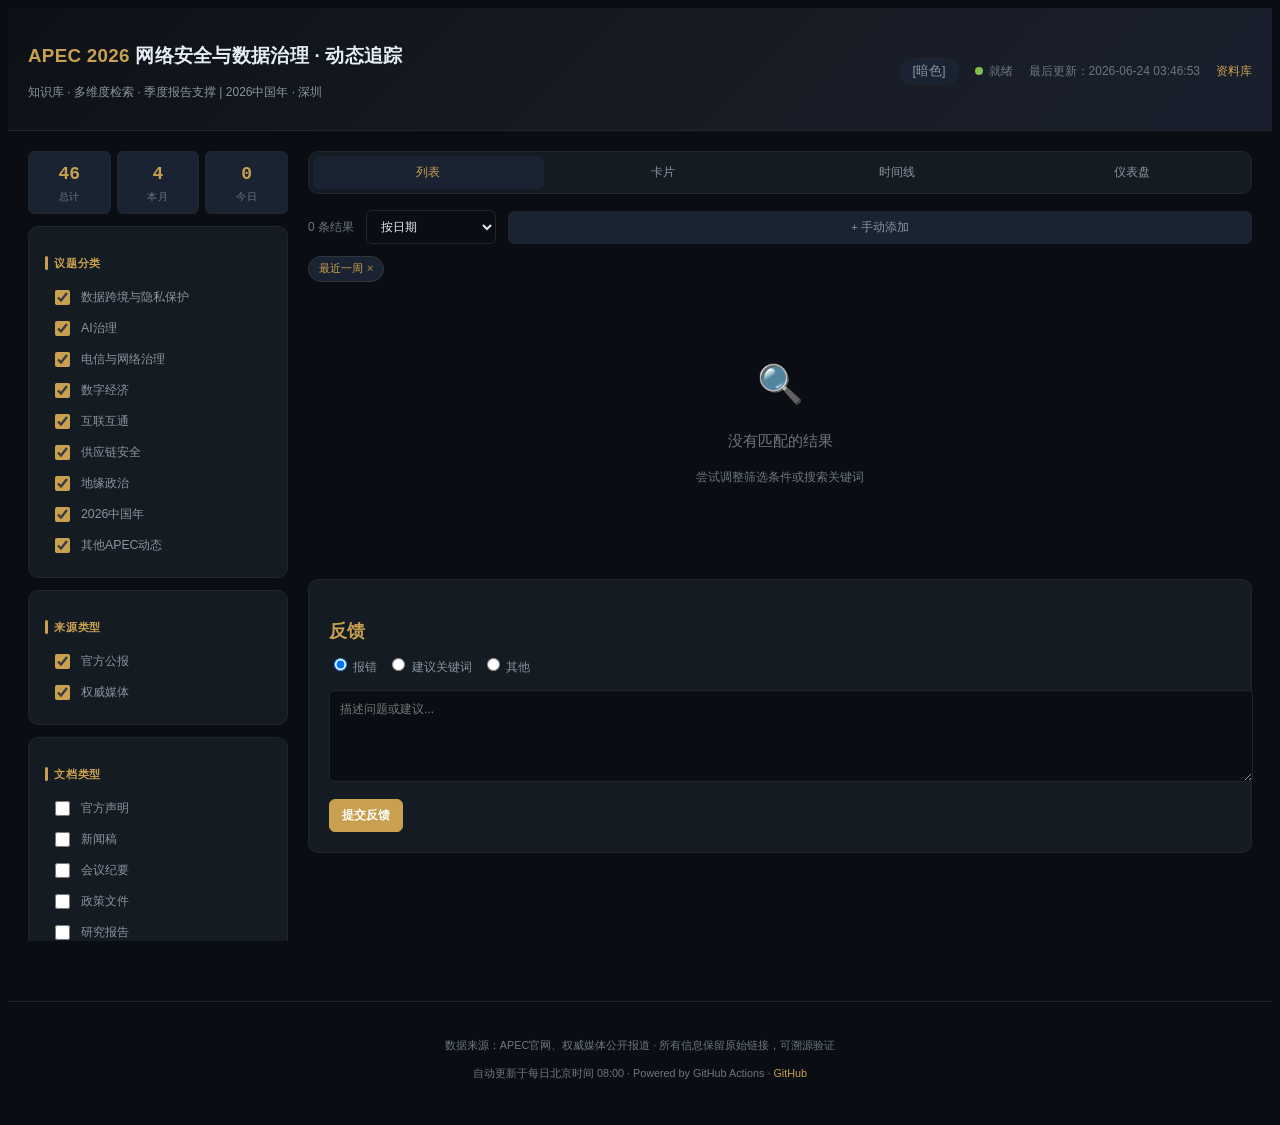
==== docs/index.html @ b0a4bad8 "Update: 2026-06-24 [46 articles / 33 archived]" ====
﻿<!DOCTYPE html>
<html lang="zh-CN" data-theme="dark">
<head>
<meta charset="UTF-8">
<meta name="viewport" content="width=device-width, initial-scale=1.0">
<title>APEC 2026 · 动态追踪知识库</title>
<style>
﻿/* ============================================================
   APEC 2026 KBase - Dark + Light Themes
   ============================================================ */

* { margin: 0; padding: 0; box-sizing: border-box; }

/* ---- DARK (default) ---- */
:root, [data-theme="dark"] {
  --bg-root: #0a0e14;
  --bg-surface: #141b22;
  --bg-elevated: #1a2332;
  --bg-hover: #1e293b;
  --border: #21262d;
  --border-light: #30363d;
  --text-primary: #e6edf3;
  --text-secondary: #8b949e;
  --text-muted: #6e7681;
  --accent-gold: #c9a050;
  --accent-red: #e06c75;
  --accent-blue: #61afef;
  --accent-cyan: #56b6c2;
  --accent-green: #7ec050;
  --accent-orange: #d19a66;
  --accent-purple: #c678dd;
  --tag-cbpr: #e06c75;
  --tag-ai: #c678dd;
  --tag-telecom: #61afef;
  --tag-digital: #7ec050;
  --tag-connect: #56b6c2;
  --tag-supply: #d19a66;
  --tag-geo: #e5c07b;
  --tag-china: #c9a050;
  --tag-other: #6e7681;
  --header-bg: linear-gradient(135deg, #0d1117 0%, #161b22 50%, #1a1f2e 100%);
  --radius: 6px;
  --radius-lg: 10px;
  --shadow: 0 2px 8px rgba(0,0,0,0.3);
  --font-mono: "SF Mono","Cascadia Code","Consolas",monospace;
  --font-body: "Inter",-apple-system,BlinkMacSystemFont,"Segoe UI","PingFang SC","Hiragino Sans GB","Microsoft YaHei",sans-serif;
}

/* ---- LIGHT ---- */
[data-theme="light"] {
  --bg-root: #f0f2f5;
  --bg-surface: #ffffff;
  --bg-elevated: #f8f9fa;
  --bg-hover: #e9ecef;
  --border: #dee2e6;
  --border-light: #ced4da;
  --text-primary: #1a1a2e;
  --text-secondary: #495057;
  --text-muted: #868e96;
  --accent-gold: #8b6914;
  --accent-red: #c92a2a;
  --accent-blue: #1c7ed6;
  --accent-cyan: #0c8599;
  --accent-green: #2b8a3e;
  --accent-orange: #e8590c;
  --accent-purple: #862e9c;
  --tag-cbpr: #c92a2a;
  --tag-ai: #862e9c;
  --tag-telecom: #1c7ed6;
  --tag-digital: #2b8a3e;
  --tag-connect: #0c8599;
  --tag-supply: #e8590c;
  --tag-geo: #e67700;
  --tag-china: #8b6914;
  --tag-other: #868e96;
  --header-bg: linear-gradient(135deg, #e9ecef 0%, #dee2e6 100%);
  --shadow: 0 1px 4px rgba(0,0,0,0.06);
}

html { font-size: 15px; scroll-behavior: smooth; }

body {
  font-family: var(--font-body);
  background: var(--bg-root);
  color: var(--text-primary);
  line-height: 1.6;
  min-height: 100vh;
  transition: background 0.3s, color 0.3s;
}

/* Scrollbar */
::-webkit-scrollbar{width:6px}
::-webkit-scrollbar-track{background:var(--bg-root)}
::-webkit-scrollbar-thumb{background:var(--border-light);border-radius:3px}

/* Header */
.header {
  background: var(--header-bg);
  border-bottom: 1px solid var(--border);
  padding: 20px 0 16px;
  position: sticky; top: 0; z-index: 100;
  backdrop-filter: blur(12px);
  transition: background 0.3s;
}
[data-theme="light"] .header { background: #fff; border-bottom: 1px solid var(--border); }

.header-inner {
  max-width: 1400px; margin: 0 auto; padding: 0 20px;
  display: flex; align-items: center; justify-content: space-between;
  flex-wrap: wrap; gap: 12px;
}
.header-left h1 { font-size: 1.25rem; font-weight: 700; color: var(--text-primary); letter-spacing: 0.3px; }
.header-left h1 span { color: var(--accent-gold); }
.subtitle { font-size: 0.8rem; color: var(--text-secondary); margin-top: 2px; }
.header-right { display: flex; align-items: center; gap: 16px; font-size: 0.8rem; color: var(--text-muted); }
.header-right .status-dot { width: 8px; height: 8px; border-radius: 50%; background: var(--accent-green); display: inline-block; margin-right: 6px; }

/* Theme Toggle */
.theme-toggle {
  background: var(--bg-elevated); border: 1px solid var(--border);
  border-radius: 20px; padding: 4px 12px; cursor: pointer;
  font-size: 0.85rem; color: var(--text-secondary);
  transition: all 0.2s; display: flex; align-items: center; gap: 6px;
  font-family: var(--font-body);
}
.theme-toggle:hover { color: var(--text-primary); border-color: var(--accent-gold); }

/* Layout */
.layout { max-width: 1400px; margin: 0 auto; padding: 20px; display: flex; gap: 20px; min-height: 70vh; }

/* Sidebar */
.sidebar { width: 260px; flex-shrink: 0; position: sticky; top: 90px; height: fit-content; max-height: calc(100vh - 110px); overflow-y: auto; }
.filter-section { background: var(--bg-surface); border: 1px solid var(--border); border-radius: var(--radius-lg); padding: 16px; margin-bottom: 12px; }
.filter-section h3 { font-size: 0.75rem; font-weight: 600; text-transform: uppercase; letter-spacing: 0.8px; color: var(--accent-gold); margin-bottom: 10px; display: flex; align-items: center; gap: 6px; }
.filter-section h3::before { content: ""; display: inline-block; width: 3px; height: 14px; background: var(--accent-gold); border-radius: 2px; }
.filter-section label { display: flex; align-items: center; gap: 8px; padding: 5px 6px; border-radius: var(--radius); font-size: 0.82rem; color: var(--text-secondary); cursor: pointer; transition: all 0.15s; }
.filter-section label:hover { background: var(--bg-hover); color: var(--text-primary); }
.filter-section label input[type="checkbox"] { accent-color: var(--accent-gold); width: 15px; height: 15px; }

select, input[type="text"], input[type="date"] {
  width: 100%; padding: 8px 10px; background: var(--bg-root); border: 1px solid var(--border);
  border-radius: var(--radius); color: var(--text-primary); font-size: 0.82rem;
  font-family: var(--font-body); outline: none; transition: border-color 0.15s;
}
select:focus, input:focus { border-color: var(--accent-gold); }

.stats-bar { display: grid; grid-template-columns: 1fr 1fr 1fr; gap: 6px; margin-bottom: 12px; }
.stat-item { background: var(--bg-elevated); border: 1px solid var(--border); border-radius: var(--radius); padding: 8px; text-align: center; }
.stat-item .stat-num { font-size: 1.2rem; font-weight: 700; color: var(--accent-gold); font-family: var(--font-mono); }
.stat-item .stat-label { font-size: 0.65rem; color: var(--text-muted); text-transform: uppercase; letter-spacing: 0.5px; }

.btn-row { display: flex; gap: 8px; margin-top: 10px; }
.btn { flex: 1; padding: 8px 12px; border: 1px solid var(--border); border-radius: var(--radius); background: var(--bg-elevated); color: var(--text-secondary); font-size: 0.78rem; cursor: pointer; transition: all 0.15s; text-align: center; font-family: var(--font-body); }
.btn:hover { background: var(--bg-hover); color: var(--text-primary); }
.btn.primary { background: var(--accent-gold); color: #fff; border-color: var(--accent-gold); font-weight: 600; }
[data-theme="light"] .btn.primary { color: #fff; }
.btn.primary:hover { opacity: 0.9; }

/* Main */
.main-content { flex: 1; min-width: 0; }

/* View Tabs */
.view-tabs { display: flex; gap: 4px; margin-bottom: 16px; background: var(--bg-surface); border: 1px solid var(--border); border-radius: var(--radius-lg); padding: 4px; }
.view-tab { flex: 1; padding: 8px 16px; border: none; background: transparent; color: var(--text-secondary); font-size: 0.82rem; border-radius: var(--radius); cursor: pointer; transition: all 0.15s; font-family: var(--font-body); }
.view-tab.active { background: var(--bg-elevated); color: var(--accent-gold); }
.view-tab:hover:not(.active) { color: var(--text-primary); }

/* Toolbar */
.toolbar { display: flex; align-items: center; gap: 12px; margin-bottom: 12px; flex-wrap: wrap; }
.toolbar .result-count { font-size: 0.8rem; color: var(--text-muted); }
.toolbar .sort-select { width: auto; min-width: 130px; }

.active-filters { display: flex; flex-wrap: wrap; gap: 6px; margin-bottom: 12px; }
.filter-chip { display: inline-flex; align-items: center; gap: 4px; padding: 3px 10px; background: var(--bg-elevated); border: 1px solid var(--border-light); border-radius: 20px; font-size: 0.72rem; color: var(--accent-gold); }
.filter-chip .chip-x { cursor: pointer; opacity: 0.6; font-weight: 700; }
.filter-chip .chip-x:hover { opacity: 1; }

/* Article List */
.article-list { display: flex; flex-direction: column; gap: 8px; }
.article-card { background: var(--bg-surface); border: 1px solid var(--border); border-radius: var(--radius-lg); padding: 16px 18px; transition: all 0.15s; cursor: pointer; position: relative; }
.article-card:hover { border-color: var(--border-light); background: var(--bg-elevated); }
.article-card .card-top { display: flex; align-items: flex-start; justify-content: space-between; gap: 12px; }
.article-card .card-title { font-size: 0.95rem; font-weight: 600; color: var(--text-primary); line-height: 1.4; margin-bottom: 8px; text-decoration: none; display: -webkit-box; -webkit-line-clamp: 2; -webkit-box-orient: vertical; overflow: hidden; }
.article-card .card-meta { display: flex; align-items: center; flex-wrap: wrap; gap: 10px; font-size: 0.75rem; color: var(--text-muted); }
.article-card .card-source { font-weight: 600; color: var(--accent-blue); }
.article-card .card-date { font-family: var(--font-mono); }
.article-card .card-relevance { font-family: var(--font-mono); font-size: 0.7rem; padding: 2px 6px; border-radius: 10px; background: var(--bg-elevated); }
.card-tags { display: flex; flex-wrap: wrap; gap: 4px; margin-top: 8px; }
.tag { font-size: 0.68rem; padding: 2px 8px; border-radius: 3px; font-weight: 500; letter-spacing: 0.3px; }
.tag-cbpr{background:rgba(224,108,117,0.15);color:var(--tag-cbpr)}
.tag-ai{background:rgba(198,120,221,0.15);color:var(--tag-ai)}
.tag-telecom{background:rgba(97,175,239,0.15);color:var(--tag-telecom)}
.tag-digital{background:rgba(126,192,80,0.15);color:var(--tag-digital)}
.tag-geo{background:rgba(229,192,123,0.15);color:var(--tag-geo)}
.tag-china{background:rgba(201,160,80,0.15);color:var(--tag-china)}
.tag-other{background:rgba(110,118,129,0.12);color:var(--tag-other)}
.tag-doc{background:rgba(97,175,239,0.1);color:var(--accent-cyan)}
.tag-body{background:rgba(86,182,194,0.1);color:var(--accent-cyan)}
.tag-policy{background:rgba(209,154,102,0.1);color:var(--accent-orange)}
.tag-geo-tag{background:rgba(126,192,80,0.1);color:var(--accent-green)}

.star-btn { background: none; border: none; font-size: 1.1rem; cursor: pointer; opacity: 0.3; transition: opacity 0.15s; padding: 2px 4px; color: var(--accent-gold); }
.star-btn:hover,.star-btn.starred{opacity:1}

/* Grid */
.article-grid { display: grid; grid-template-columns: repeat(auto-fill,minmax(320px,1fr)); gap: 12px; }
.article-grid .article-card .card-title { font-size: 0.88rem; }

/* Timeline */
.timeline-container { position: relative; padding-left: 24px; border-left: 2px solid var(--border); }
.timeline-item { position: relative; margin-bottom: 20px; padding-left: 16px; }
.timeline-item::before { content: ""; position: absolute; left: -30px; top: 6px; width: 10px; height: 10px; border-radius: 50%; background: var(--accent-gold); border: 2px solid var(--bg-root); }
.timeline-date { font-size: 0.72rem; color: var(--accent-gold); font-family: var(--font-mono); margin-bottom: 4px; }

/* Modal */
.modal-overlay { display: none; position: fixed; top: 0; left: 0; right: 0; bottom: 0; background: rgba(0,0,0,0.7); z-index: 200; justify-content: center; align-items: flex-start; padding: 40px 20px; overflow-y: auto; }
.modal-overlay.active{display:flex}
.modal-content { background: var(--bg-surface); border: 1px solid var(--border); border-radius: var(--radius-lg); max-width: 750px; width: 100%; padding: 28px; position: relative; }
.modal-close { position: absolute; top: 16px; right: 16px; background: none; border: none; color: var(--text-muted); font-size: 1.5rem; cursor: pointer; }
.modal-close:hover{color:var(--text-primary)}
.modal-content .detail-title { font-size: 1.2rem; font-weight: 700; margin-bottom: 12px; line-height: 1.4; }
.modal-content .detail-url { font-size: 0.78rem; color: var(--accent-blue); word-break: break-all; display: block; margin-bottom: 16px; text-decoration: none; }
.modal-content .detail-url:hover{text-decoration:underline}
.detail-meta-grid { display: grid; grid-template-columns: 1fr 1fr; gap: 8px; margin-bottom: 16px; font-size: 0.8rem; }
.detail-meta-grid .meta-label { color: var(--text-muted); font-size: 0.7rem; text-transform: uppercase; letter-spacing: 0.5px; }
.detail-notes-area { width: 100%; min-height: 80px; padding: 10px; background: var(--bg-root); border: 1px solid var(--border); border-radius: var(--radius); color: var(--text-primary); font-family: var(--font-body); font-size: 0.85rem; resize: vertical; margin-bottom: 12px; }

/* Add Form */
.add-form-section { background: var(--bg-surface); border: 1px solid var(--border); border-radius: var(--radius-lg); padding: 20px; margin-bottom: 16px; }
.add-form-inline { display: grid; grid-template-columns: 2fr 1fr 1fr auto; gap: 10px; align-items: end; }
.add-form-inline input,.add-form-inline select { padding: 8px 10px; font-size: 0.82rem; background: var(--bg-root); border: 1px solid var(--border); border-radius: var(--radius); color: var(--text-primary); }

/* Dashboard */
.dashboard-grid { display: grid; grid-template-columns: repeat(auto-fill,minmax(280px,1fr)); gap: 14px; margin-bottom: 20px; }
.dash-card { background: var(--bg-surface); border: 1px solid var(--border); border-radius: var(--radius-lg); padding: 18px; }
.dash-card h3 { font-size: 0.78rem; color: var(--text-secondary); text-transform: uppercase; letter-spacing: 0.5px; margin-bottom: 12px; }
.chart-bar { display: flex; align-items: center; gap: 10px; margin-bottom: 8px; }
.chart-bar .bar-label { width: 90px; font-size: 0.75rem; color: var(--text-secondary); text-align: right; flex-shrink: 0; }
.chart-bar .bar-track { flex: 1; height: 20px; background: var(--bg-elevated); border-radius: 4px; overflow: hidden; }
.chart-bar .bar-fill { height: 100%; border-radius: 4px; transition: width 0.3s; }
.bar-fill.cbpr{background:var(--tag-cbpr)}.bar-fill.ai{background:var(--tag-ai)}.bar-fill.telecom{background:var(--tag-telecom)}.bar-fill.digital{background:var(--tag-digital)}.bar-fill.geo{background:var(--tag-geo)}.bar-fill.china{background:var(--tag-china)}
.chart-bar .bar-count { font-family: var(--font-mono); font-size: 0.75rem; color: var(--text-muted); width: 30px; }

/* No Results */
.no-results { text-align: center; padding: 60px 20px; color: var(--text-muted); }
.no-results .icon { font-size: 2.5rem; margin-bottom: 12px; }

/* Footer */
.footer { text-align: center; padding: 24px; font-size: 0.72rem; color: var(--text-muted); border-top: 1px solid var(--border); margin-top: 40px; }
.footer a { color: var(--accent-gold); text-decoration: none; }
.footer a:hover{text-decoration:underline}

/* Feedback */
.feedback-panel { background: var(--bg-surface); border: 1px solid var(--border); border-radius: var(--radius-lg); padding: 20px; margin-top: 20px; }
.feedback-panel h3 { color: var(--accent-gold); margin-bottom: 10px; }
.feedback-type { display: flex; gap: 10px; margin-bottom: 12px; }
.feedback-type label { font-size: 0.82rem; color: var(--text-secondary); cursor: pointer; }
.feedback-textarea { width: 100%; min-height: 70px; background: var(--bg-root); border: 1px solid var(--border); border-radius: var(--radius); color: var(--text-primary); padding: 10px; font-family: var(--font-body); font-size: 0.82rem; resize: vertical; margin-bottom: 10px; }

/* Toast */
.toast { position: fixed; bottom: 24px; right: 24px; background: var(--bg-elevated); border: 1px solid var(--border-light); border-radius: var(--radius); padding: 12px 20px; color: var(--text-primary); font-size: 0.82rem; z-index: 300; opacity: 0; transform: translateY(10px); transition: all 0.2s; }
.toast.show{opacity:1;transform:translateY(0)}

/* Responsive */
@media(max-width:900px){
.layout{flex-direction:column}
.sidebar{width:100%;position:static;max-height:none;display:grid;grid-template-columns:repeat(auto-fill,minmax(200px,1fr));gap:10px}
.sidebar .filter-section{margin-bottom:0}
.add-form-inline{grid-template-columns:1fr 1fr}
.dashboard-grid{grid-template-columns:1fr}
}
@media(max-width:600px){
.header-inner{flex-direction:column;align-items:flex-start}
.article-grid{grid-template-columns:1fr}
}

</style>
</head>
<body>
<header class="header">
  <div class="header-inner">
    <div class="header-left">
      <h1><span>APEC 2026</span> 网络安全与数据治理 · 动态追踪</h1>
      <p class="subtitle">知识库 · 多维度检索 · 季度报告支撑 | 2026中国年 · 深圳</p>
    </div>
    <div class="header-right">
      <button class="theme-toggle" id="themeToggle" title="切换日间/暗色模式">[暗色]</button>
      <span id="updateStatus"><span class="status-dot"></span>就绪</span>
      <span id="updateTime">加载中...</span>
      <a href="archive.html" style="color:var(--accent-gold);text-decoration:none;font-size:0.8rem">资料库</a>
    </div>
  </div>
</header>

<div class="layout">
  <aside class="sidebar">
    <div class="stats-bar">
      <div class="stat-item"><div class="stat-num" id="statTotal">0</div><div class="stat-label">总计</div></div>
      <div class="stat-item"><div class="stat-num" id="statMonth">0</div><div class="stat-label">本月</div></div>
      <div class="stat-item"><div class="stat-num" id="statToday">0</div><div class="stat-label">今日</div></div>
    </div>
    <div class="filter-section"><h3>议题分类</h3><div id="categoryFilters"></div></div>
    <div class="filter-section"><h3>来源类型</h3><div id="sourceTypeFilters"></div></div>
    <div class="filter-section"><h3>文档类型</h3><div id="docTypeFilters"></div></div>
    <div class="filter-section"><h3>APEC 机构</h3><div id="apecBodyFilters"></div></div>
    <div class="filter-section"><h3>地理焦点</h3><div id="geoFocusFilters"></div></div>
    <div class="filter-section"><h3>政策工具</h3><div id="policyTagFilters"></div></div>
    <div class="filter-section"><h3>时间范围</h3>
      <select id="timeFilter">
        <option value="all">全部时间</option><option value="1">今天</option>
        <option value="3">最近3天</option><option value="7" selected>最近一周</option>
        <option value="30">最近一月</option><option value="90">本季度</option>
      </select>
    </div>
    <div class="filter-section"><h3>月度归档</h3><select id="monthFilter"><option value="">最新（不限月份）</option></select></div>
    <div class="filter-section"><h3>搜索</h3><input type="text" id="searchBox" placeholder="标题、来源、关键词..."></div>
    <div class="btn-row"><button class="btn primary" id="btnApply">应用筛选</button><button class="btn" id="resetFilters">重置</button></div>
  </aside>

  <main class="main-content">
    <div class="view-tabs">
      <button class="view-tab active" data-view="list">列表</button>
      <button class="view-tab" data-view="grid">卡片</button>
      <button class="view-tab" data-view="timeline">时间线</button>
      <button class="view-tab" data-view="dashboard">仪表盘</button>
    </div>
    <div class="toolbar">
      <span class="result-count" id="resultCount">0 条结果</span>
      <select class="sort-select" id="sortSelect">
        <option value="date">按日期</option><option value="relevance">按相关度</option><option value="title">按标题</option>
      </select>
      <button class="btn" id="btnToggleAdd" style="margin-left:auto">+ 手动添加</button>
    </div>
    <div class="active-filters" id="activeFilters"></div>

    <div class="add-form-section" id="addFormSection" style="display:none">
      <h3 style="font-size:0.85rem;color:var(--accent-gold);margin-bottom:10px">手动添加资料</h3>
      <div class="add-form-inline">
        <input type="text" id="addTitle" placeholder="标题 *"><input type="text" id="addUrl" placeholder="链接 *">
        <input type="date" id="addDate"><button class="btn primary" id="btnAddArticle">添加</button>
      </div>
      <div class="add-form-inline" style="margin-top:8px">
        <select id="addSourceType">
          <option value="官方公报">官方公报</option><option value="权威媒体">权威媒体</option>
          <option value="学术论文">学术论文</option><option value="个人笔记">个人笔记</option>
        </select>
        <input type="text" id="addSource" placeholder="来源名称"><input type="text" id="addSummary" placeholder="摘要/备注">
        <select id="addCategory">
          <option value="">自动分类</option>
          <option value="数据跨境与隐私保护">数据跨境与隐私保护</option>
          <option value="AI治理">AI治理</option>
          <option value="电信与网络治理">电信与网络治理</option>
          <option value="数字经济">数字经济</option>
          <option value="互联互通">互联互通</option>
          <option value="供应链安全">供应链安全</option>
          <option value="地缘政治">地缘政治</option>
          <option value="2026中国年">2026中国年</option>
        </select>
      </div>
    </div>

    <div id="contentArea"><div class="no-results"><p>加载中...</p></div></div>

    <div id="dashboardArea" style="display:none">
      <div class="dashboard-grid">
        <div class="dash-card"><h3>议题分布</h3><div id="topicChart"></div></div>
        <div class="dash-card"><h3>来源分布</h3><div id="sourceChart"></div></div>
        <div class="dash-card"><h3>文档类型</h3><div id="docTypeChart"></div></div>
        <div class="dash-card"><h3>月度趋势</h3><div id="monthlyChart"></div></div>
      </div>
      <div class="dash-card" style="margin-bottom:14px">
        <h3>季度报告快速生成</h3>
        <div style="display:flex;gap:10px;align-items:center;flex-wrap:wrap">
          <select id="quarterSelect">
            <option value="2026-Q1">2026 Q1 (1-3月)</option><option value="2026-Q2" selected>2026 Q2 (4-6月)</option>
            <option value="2026-Q3">2026 Q3 (7-9月)</option><option value="2026-Q4">2026 Q4 (10-12月)</option>
          </select>
          <button class="btn primary" id="btnExportMD">导出 Markdown</button><button class="btn" id="btnExportCSV">导出 CSV</button>
          <span style="font-size:0.75rem;color:var(--text-muted);margin-left:auto" id="quarterCount"></span>
        </div>
        <div style="margin-top:10px;max-height:300px;overflow-y:auto;font-size:0.78rem" id="quarterPreview"></div>
      </div>
    </div>

    <div class="feedback-panel" style="margin-top:20px">
      <h3>反馈</h3>
      <div class="feedback-type">
        <label><input type="radio" name="fbType" value="bug" checked> 报错</label>
        <label><input type="radio" name="fbType" value="suggest"> 建议关键词</label>
        <label><input type="radio" name="fbType" value="other"> 其他</label>
      </div>
      <textarea class="feedback-textarea" id="feedbackText" placeholder="描述问题或建议..."></textarea>
      <button class="btn primary" id="btnFeedback">提交反馈</button>
    </div>
  </main>
</div>

<div class="modal-overlay" id="detailModal"><div class="modal-content" id="detailContent"></div></div>

<footer class="footer">
  <p>数据来源：APEC官网、权威媒体公开报道 · 所有信息保留原始链接，可溯源验证</p>
  <p>自动更新于每日北京时间 08:00 · Powered by GitHub Actions · <a href="https://github.com/xiaojing748/apec-tracker" target="_blank">GitHub</a></p>
</footer>

<div class="toast" id="toast"></div>
<script>
(function(){var t=document.getElementById("themeToggle");var h=document.documentElement;var s=localStorage.getItem("apec-theme")||"dark";function st(v){h.setAttribute("data-theme",v);t.textContent=v==="dark"?"[暗色]":"[日间]";localStorage.setItem("apec-theme",v)}st(s);t.onclick=function(){st(h.getAttribute("data-theme")==="dark"?"light":"dark")}})();
</script>
<script>window.__APEC_DATA__ = {"last_updated": "2026-06-24 03:46:53", "timezone": "Asia/Shanghai", "total_articles": 46, "today_count": 0, "monthly_count": 4, "articles": [{"title": "Research on Fertility Cost Wins 2026 APEC Research Prize", "url": "https://www.apec.org/press/news-releases/2026/0615_HWHE", "source": "APEC官网", "source_type": "官方公报", "date": "2026-06-16", "summary": "APEC Policy Partnership on Women and the Economy", "categories": ["其他APEC动态"], "doc_type": ["policy_document", "academic"], "apec_bodies": [], "geo_focus": ["regional"], "policy_tags": [], "relevance": 45, "notes": "", "starred": false}, {"title": "2026 APEC Healthy Women Healthy Economy Research Prize Winner", "url": "https://www.apec.org/press/videos/2026/2026-apec-healthy-women-healthy-economy-research-prize-winner", "source": "APEC官网", "source_type": "官方公报", "date": "2026-06-16", "summary": "", "categories": ["其他APEC动态"], "doc_type": ["academic"], "apec_bodies": [], "geo_focus": ["regional"], "policy_tags": [], "relevance": 45, "notes": "", "starred": false}, {"title": "Chinese Taipei Contributes USD1.5 Million to APEC’s First Healthcare Sub-Fund", "url": "https://www.apec.org/press/news-releases/2026/0608_CTMOU", "source": "APEC官网", "source_type": "官方公报", "date": "2026-06-08", "summary": "APEC Secretariat", "categories": ["其他APEC动态"], "doc_type": ["media_report"], "apec_bodies": [], "geo_focus": ["china"], "policy_tags": [], "relevance": 45, "notes": "", "starred": false}, {"title": "How Digital Traceability is Supporting Trade Across APEC", "url": "https://www.apec.org/press/videos/2026/how-digital-traceability-is-supporting-trade-across-apec", "source": "APEC官网", "source_type": "官方公报", "date": "2026-06-08", "summary": "", "categories": ["其他APEC动态"], "doc_type": ["media_report"], "apec_bodies": [], "geo_focus": ["regional"], "policy_tags": [], "relevance": 45, "notes": "", "starred": false}, {"title": "Japan Contributes JPY90.1 Million to Advance Clean Energy Cooperation Across APEC", "url": "https://www.apec.org/press/news-releases/2026/0529_JapanMOU", "source": "APEC官网", "source_type": "官方公报", "date": "2026-05-29", "summary": "APEC Secretariat", "categories": ["其他APEC动态"], "doc_type": ["media_report"], "apec_bodies": [], "geo_focus": ["japan"], "policy_tags": [], "relevance": 45, "notes": "", "starred": false}, {"title": "APEC Trade Ministers Issue Joint Statement", "url": "https://www.apec.org/press/news-releases/2026/0523_MRT_Statement", "source": "APEC官网", "source_type": "官方公报", "date": "2026-05-23", "summary": "APEC Ministers Responsible for Trade Meeting", "categories": ["地缘政治"], "doc_type": ["official_statement", "meeting_minutes"], "apec_bodies": ["MRT"], "geo_focus": ["regional"], "policy_tags": [], "relevance": 70, "notes": "", "starred": false}, {"title": "APEC Ministers Chart Course for Open Trade Amid Rising Protectionism", "url": "https://www.apec.org/press/news-releases/2026/0522_MRT", "source": "APEC官网", "source_type": "官方公报", "date": "2026-05-22", "summary": "Ministers Responsible for Trade Meeting", "categories": ["地缘政治"], "doc_type": ["meeting_minutes"], "apec_bodies": ["MRT", "CTI"], "geo_focus": ["regional"], "policy_tags": [], "relevance": 55, "notes": "", "starred": false}, {"title": "APEC at a Crossroads: Resilience Under Pressure", "url": "https://www.apec.org/press/blogs/2026/apec-at-a-crossroad--resilience-under-pressure", "source": "APEC官网", "source_type": "官方公报", "date": "2026-05-22", "summary": "Rhea Crisologo Hernando, Eldo Simanjuntak and Carlos Kuriyama", "categories": ["供应链安全"], "doc_type": ["media_report"], "apec_bodies": [], "geo_focus": ["regional"], "policy_tags": [], "relevance": 55, "notes": "", "starred": false}, {"title": "APEC Sees Moderating Growth Amid Rising Energy Costs and Supply Chain Pressures", "url": "https://www.apec.org/press/news-releases/2026/0521_ARTASOM2", "source": "APEC官网", "source_type": "官方公报", "date": "2026-05-21", "summary": "APEC Policy Support Unit", "categories": ["供应链安全"], "doc_type": ["policy_document"], "apec_bodies": [], "geo_focus": ["regional"], "policy_tags": [], "relevance": 55, "notes": "", "starred": false}, {"title": "Regional Cooperation Efforts Focus on Delivering Practical Benefits", "url": "https://www.apec.org/press/news-releases/2026/0520_SCE", "source": "APEC??", "source_type": "????", "date": "2026-05-20", "summary": "SCE meeting during SOM2 focused on translating APEC's economic and technical cooperation agenda into concrete capacity building projects and measurable outcomes for member economies.", "categories": ["????"], "doc_type": ["meeting_minutes"], "apec_bodies": ["SCE"], "geo_focus": ["regional"], "policy_tags": [], "relevance": 60, "notes": "", "starred": false}, {"title": "Senior Officials Advance Trade, Connectivity, Innovation and Development Agenda", "url": "https://www.apec.org/press/news-releases/2026/0519_SOM2", "source": "APEC官网", "source_type": "官方公报", "date": "2026-05-19", "summary": "APEC Senior Officials’ Meeting", "categories": ["互联互通"], "doc_type": ["meeting_minutes"], "apec_bodies": ["SOM", "CTI"], "geo_focus": ["regional"], "policy_tags": [], "relevance": 55, "notes": "", "starred": false}, {"title": "Chair’s Statement on the APEC Women and the Economy Forum", "url": "https://www.apec.org/press/news-releases/2026/chair-s-statement-on-the-apec-women-and-the-economy-forum", "source": "APEC官网", "source_type": "官方公报", "date": "2026-05-17", "summary": "High-Level Dialogue on Women and the Economy", "categories": ["其他APEC动态"], "doc_type": ["media_report"], "apec_bodies": [], "geo_focus": ["regional"], "policy_tags": [], "relevance": 60, "notes": "", "starred": false}, {"title": "APEC Advances Trade Agenda Ahead of Ministers’ Meeting in Suzhou", "url": "https://www.apec.org/press/news-releases/2026/0517_CTI", "source": "APEC官网", "source_type": "官方公报", "date": "2026-05-17", "summary": "Committee on Trade and Investment", "categories": ["其他APEC动态"], "doc_type": ["meeting_minutes"], "apec_bodies": ["CTI"], "geo_focus": ["regional"], "policy_tags": [], "relevance": 45, "notes": "", "starred": false}, {"title": "Preparing for What’s Next: A Tiered Approach to Growth in APEC", "url": "https://www.apec.org/press/blogs/2026/preparing-for-what-s-next--a-tiered-approach-to-growth-in-apec", "source": "APEC官网", "source_type": "官方公报", "date": "2026-05-16", "summary": "Rhea Crisologo Hernando", "categories": ["其他APEC动态"], "doc_type": ["media_report"], "apec_bodies": [], "geo_focus": ["regional"], "policy_tags": [], "relevance": 45, "notes": "", "starred": false}, {"title": "APEC Economies Push to Break Barriers, Expand Opportunities for Women", "url": "https://www.apec.org/press/news-releases/2026/0516_HLPDWE", "source": "APEC官网", "source_type": "官方公报", "date": "2026-05-16", "summary": "High-Level Policy Dialogue on Women and the Economy", "categories": ["其他APEC动态"], "doc_type": ["policy_document"], "apec_bodies": [], "geo_focus": ["regional"], "policy_tags": [], "relevance": 45, "notes": "", "starred": false}, {"title": "APMEN: Public-Private Dialogue on Advancing Trade Facilitation & Supply Chain Connectivity through Eport", "url": "https://www.apec.org/press/photos/2026/apmen--public-private-dialogue-on-advancing-trade-facilitation---supply-chain-connectivity-through-eport", "source": "APEC官网", "source_type": "官方公报", "date": "2026-05-15", "summary": "", "categories": ["互联互通", "供应链安全", "地缘政治"], "doc_type": ["media_report"], "apec_bodies": ["CTI"], "geo_focus": ["regional"], "policy_tags": [], "relevance": 45, "notes": "", "starred": false}, {"title": "CTI: FTAAP Dialogue", "url": "https://www.apec.org/press/photos/2026/cti--ftaap-dialogue", "source": "APEC官网", "source_type": "官方公报", "date": "2026-05-15", "summary": "", "categories": ["地缘政治"], "doc_type": ["media_report"], "apec_bodies": ["CTI"], "geo_focus": ["regional"], "policy_tags": ["FTAAP"], "relevance": 15, "notes": "", "starred": false}, {"title": "Women at the Centre of APEC's Digital and Green Ambitions", "url": "https://www.apec.org/press/news-releases/2026/0514_PPWEPlen", "source": "APEC官网", "source_type": "官方公报", "date": "2026-05-14", "summary": "APEC Policy Partnership on Women and the Economy", "categories": ["其他APEC动态"], "doc_type": ["policy_document"], "apec_bodies": [], "geo_focus": ["regional"], "policy_tags": [], "relevance": 45, "notes": "", "starred": false}, {"title": "APEC Strengthens Regional Cooperation to Maintain Food Safety and Keep Trade Flowing", "url": "https://www.apec.org/press/news-releases/2026/0513_SCSCFSCF", "source": "APEC官网", "source_type": "官方公报", "date": "2026-05-14", "summary": "APEC Sub-Committee on Standards and Conformance", "categories": ["其他APEC动态"], "doc_type": ["regulation"], "apec_bodies": [], "geo_focus": ["regional"], "policy_tags": [], "relevance": 45, "notes": "", "starred": false}, {"title": "TELWG: CISG Meeting", "url": "https://www.apec.org/press/photos/2026/telwg--cisg-meeting", "source": "APEC官网", "source_type": "官方公报", "date": "2026-05-14", "summary": "", "categories": ["电信与网络治理", "2026中国年"], "doc_type": ["meeting_minutes"], "apec_bodies": ["TELWG"], "geo_focus": ["regional"], "policy_tags": [], "relevance": 30, "notes": "", "starred": false}, {"title": "Economies Deepen ICT Cooperation as Artificial Intelligence Adoption Accelerates", "url": "https://www.apec.org/press/news-releases/2026/0513_TELWG", "source": "APEC官网", "source_type": "官方公报", "date": "2026-05-13", "summary": "Telecommunications and Information Working Group", "categories": ["AI治理"], "doc_type": ["media_report"], "apec_bodies": [], "geo_focus": ["regional"], "policy_tags": [], "relevance": 15, "notes": "", "starred": false}, {"title": "TELWG: Roundtable on AI Integration and Application", "url": "https://www.apec.org/press/photos/2026/telwg--roundtable-on-ai-integration-and-application", "source": "APEC官网", "source_type": "官方公报", "date": "2026-05-13", "summary": "", "categories": ["电信与网络治理", "2026中国年"], "doc_type": ["media_report"], "apec_bodies": ["TELWG"], "geo_focus": ["regional"], "policy_tags": [], "relevance": 30, "notes": "", "starred": false}, {"title": "TELWG: DPSG Meeting", "url": "https://www.apec.org/press/photos/2026/telwg--dpsg-meeting", "source": "APEC官网", "source_type": "官方公报", "date": "2026-05-12", "summary": "", "categories": ["电信与网络治理", "2026中国年"], "doc_type": ["meeting_minutes"], "apec_bodies": ["TELWG", "DPS"], "geo_focus": ["regional"], "policy_tags": [], "relevance": 30, "notes": "", "starred": false}, {"title": "Driving the Next Era of Intelligent Mobility", "url": "https://www.apec.org/press/news-releases/2026/1205_ADwkshp", "source": "APEC??", "source_type": "????", "date": "2026-05-12", "summary": "APEC workshop on AI-empowered automotive industry explored intelligent mobility, digital transformation pathways, and cross-border data challenges for connected vehicles.", "categories": ["AI??", "????"], "doc_type": ["meeting_minutes"], "apec_bodies": ["AD"], "geo_focus": ["regional"], "policy_tags": ["AI_Governance"], "relevance": 65, "notes": "AI??????????????????", "starred": false}, {"title": "APEC Strengthens Regional Cooperation in Shanghai Amid Growing Trade Uncertainty", "url": "https://www.apec.org/press/news-releases/2026/1105_som2", "source": "APEC官网", "source_type": "官方公报", "date": "2026-05-11", "summary": "APEC Secretariat", "categories": ["电信与网络治理", "2026中国年"], "doc_type": ["media_report"], "apec_bodies": [], "geo_focus": ["china"], "policy_tags": [], "relevance": 70, "notes": "", "starred": false}, {"title": "AD: APEC Workshop on AI-Empowered Automotive Industry Ecosystem Cooperation", "url": "https://www.apec.org/press/photos/2026/ad--apec-workshop-on-ai-empowered-automotive-industry-ecosystem-cooperation", "source": "APEC官网", "source_type": "官方公报", "date": "2026-05-11", "summary": "", "categories": ["其他APEC动态"], "doc_type": ["media_report"], "apec_bodies": [], "geo_focus": ["regional"], "policy_tags": [], "relevance": 45, "notes": "", "starred": false}, {"title": "AD: Workshop on Automotive Industry Digital Transformation Paths, Tools and Best Practice", "url": "https://www.apec.org/press/photos/2026/ad--workshop-on-automotive-industry-digital-transformation-paths--tools-and-best-practice", "source": "APEC官网", "source_type": "官方公报", "date": "2026-05-11", "summary": "", "categories": ["数字经济"], "doc_type": ["regulation"], "apec_bodies": ["CTI"], "geo_focus": ["regional"], "policy_tags": [], "relevance": 15, "notes": "", "starred": false}, {"title": "TELWG: HoD & Executive Committee Meeting, Plenary", "url": "https://www.apec.org/press/photos/2026/telwg--hod---executive-committee-meeting--plenary", "source": "APEC官网", "source_type": "官方公报", "date": "2026-05-11", "summary": "", "categories": ["电信与网络治理", "2026中国年"], "doc_type": ["meeting_minutes"], "apec_bodies": ["TELWG"], "geo_focus": ["regional"], "policy_tags": [], "relevance": 30, "notes": "", "starred": false}, {"title": "Business Leaders Call for Urgent Action to Restore Trade Stability and Growth Across the Asia-Pacific", "url": "https://www.apec.org/press/news-releases/2026/2904_ABAC2", "source": "APEC??", "source_type": "????", "date": "2026-04-28", "summary": "ABAC II meeting: APEC Business Advisory Council urged member economies to take urgent action against rising protectionism, calling for trade facilitation, digital standards convergence, and supply chain resilience.", "categories": ["????", "?????", "????"], "doc_type": ["official_statement"], "apec_bodies": ["ABAC"], "geo_focus": ["regional"], "policy_tags": ["Digital_Trade", "FTAAP"], "relevance": 85, "notes": "ABAC??????????????????", "starred": true}, {"title": "Media Registration Opens for Ministers Responsible for Trade Meeting in Suzhou", "url": "https://www.apec.org/press/news-releases/2026/media-registration-opens-for-ministers-responsible-for-trade-meeting-in-suzhou", "source": "APEC官网", "source_type": "官方公报", "date": "2026-04-24", "summary": "Media registration has opened for the 2026 APEC Ministers Responsible for Trade Meeting, as preparations advance for a key ministerial platform to address evolving global trade challenges.", "categories": ["其他APEC动态"], "doc_type": ["meeting_minutes", "speech"], "apec_bodies": ["MRT"], "geo_focus": ["global"], "policy_tags": [], "relevance": 45, "notes": "", "starred": false}, {"title": "SCE: SOM Steering Committee on ECOTECH Meeting (SOM1)", "url": "https://www.apec.org/press/photos/2026/sce--som-steering-committee-on-economic-and-technical-cooperation-meeting-som12026", "source": "APEC??", "source_type": "????", "date": "2026-04-09", "summary": "The SOM Steering Committee on Economic and Technical Cooperation (SCE) met to coordinate capacity building and technical assistance programs across APEC working groups.", "categories": ["????"], "doc_type": ["meeting_minutes"], "apec_bodies": ["SCE", "SOM"], "geo_focus": ["regional"], "policy_tags": [], "relevance": 55, "notes": "", "starred": false}, {"title": "Intellectual Property Experts Align AI, Trade and Finance Agenda", "url": "https://www.apec.org/press/news-releases/2026/intellectual-property-experts-align-ai--trade-and-finance-agenda", "source": "APEC??", "source_type": "????", "date": "2026-03-11", "summary": "APEC Intellectual Property Experts Group (IPEG) met to align IP frameworks with emerging AI technologies, digital trade, and financial services across the Asia-Pacific region.", "categories": ["AI??", "????"], "doc_type": ["meeting_minutes"], "apec_bodies": [], "geo_focus": ["regional"], "policy_tags": ["AI_Governance", "Digital_Trade"], "relevance": 75, "notes": "3???????AI?????????????", "starred": false}, {"title": "Applications Open for the 2026 APEC Healthy Women Research Prize", "url": "https://www.apec.org/press/news-releases/2026/0216_hwhe", "source": "APEC官网", "source_type": "官方公报", "date": "2026-02-16", "summary": "The annual prize encourages the generation of robust women’s health data and research to inform policy and business decisions across APEC member economies.", "categories": ["其他APEC动态"], "doc_type": ["policy_document", "academic"], "apec_bodies": [], "geo_focus": ["regional"], "policy_tags": [], "relevance": 45, "notes": "", "starred": false}, {"title": "Economies Recast Investment Policy for a Changing Global Landscape", "url": "https://www.apec.org/press/news-releases/2026/economies-recast-investment-policy-for-a-changing-global-landscape", "source": "APEC官网", "source_type": "官方公报", "date": "2026-02-13", "summary": "From supply chain resilience to digital investment and sustainability, economies across the Asia-Pacific are using investment policy to recalibrate growth strategies in a more fragmented global economy.", "categories": ["供应链安全"], "doc_type": ["policy_document"], "apec_bodies": [], "geo_focus": ["global"], "policy_tags": [], "relevance": 15, "notes": "", "starred": false}, {"title": "Regional Finance Cooperation Advances Household Support, Digital Investment", "url": "https://www.apec.org/press/news-releases/2026/0212_fcbdm", "source": "APEC官网", "source_type": "官方公报", "date": "2026-02-12", "summary": "Deputies endorsed the 2026 work plan for APEC Finance Ministers Process. Outcomes from the meeting will inform discussions ahead of the APEC Finance Ministers’ Meeting, which China plans to host in October in Hong Kong, China.", "categories": ["其他APEC动态"], "doc_type": ["meeting_minutes"], "apec_bodies": [], "geo_focus": ["china"], "policy_tags": [], "relevance": 45, "notes": "", "starred": false}, {"title": "APEC Gains Momentum Amid Rising Risks: Can It Last?", "url": "https://www.apec.org/press/blogs/2026/apec-gains-momentum-amid-rising-risks--can-it-last", "source": "APEC官网", "source_type": "官方公报", "date": "2026-02-11", "summary": "The latest APEC Regional Trends Analysis (ARTA) reveals that growth is expected to remain strong through 2025. However, momentum is set to moderate in 2026 as fiscal conditions tighten and policy uncertainty lingers.", "categories": ["电信与网络治理", "地缘政治"], "doc_type": ["policy_document", "report"], "apec_bodies": [], "geo_focus": ["regional"], "policy_tags": [], "relevance": 70, "notes": "", "starred": false}, {"title": "APEC Lifts Growth Outlook as Trade Holds, AI Investment Surges", "url": "https://www.apec.org/press/news-releases/2026/apec-lifts-growth-outlook-as-trade-holds--ai-investment-surges", "source": "APEC官网", "source_type": "官方公报", "date": "2026-02-10", "summary": "Economic growth in the Asia-Pacific region is projected at 3.2 percent in 2025, with growth expected to hold at 3.1 percent in 2026.", "categories": ["其他APEC动态"], "doc_type": ["report"], "apec_bodies": [], "geo_focus": ["regional"], "policy_tags": [], "relevance": 45, "notes": "", "starred": false}, {"title": "ABAC Launches 2026 Work Program Under Theme “Openness, Connectivity, Synergy”", "url": "https://www.apec.org/press/news-releases/2026/0210_abac1", "source": "APEC官网", "source_type": "官方公报", "date": "2026-02-10", "summary": "ABAC formally launched its 2026 work program, reaffirming the Asia-Pacific business community’s commitment to open markets, deeper regional integration, and collaborative innovation as foundations for sustainable economic growth.", "categories": ["互联互通", "2026中国年"], "doc_type": ["media_report"], "apec_bodies": ["ABAC", "CTI"], "geo_focus": ["regional"], "policy_tags": [], "relevance": 30, "notes": "", "starred": false}, {"title": "Minister Wang Yi to Senior Officials: Build Asia-Pacific Community with a Shared Future", "url": "https://www.apec.org/press/news-releases/2026/0210_SOM1", "source": "APEC??", "source_type": "????", "date": "2026-02-10", "summary": "Chinese Foreign Minister Wang Yi addressed the First APEC Senior Officials' Meeting (SOM1), calling on member economies to build an Asia-Pacific community with a shared future and outlining China's priorities as APEC 2026 host.", "categories": ["????", "2026???"], "doc_type": ["official_statement"], "apec_bodies": ["SOM"], "geo_focus": ["china", "regional"], "policy_tags": [], "relevance": 95, "notes": "???SOM1????????????2026?APEC???????", "starred": true}, {"title": "SOM: 1st Senior Officials' Plenary Meeting", "url": "https://www.apec.org/press/photos/2026/som--1st-senior-officials'-plenary-meeting", "source": "APEC??", "source_type": "????", "date": "2026-02-10", "summary": "The first APEC Senior Officials' Meeting (SOM1) plenary convened to set the 2026 agenda under China's host year theme, covering trade, connectivity, innovation and sustainable development.", "categories": ["????", "2026???"], "doc_type": ["meeting_minutes"], "apec_bodies": ["SOM"], "geo_focus": ["china", "regional"], "policy_tags": [], "relevance": 75, "notes": "SOM1?????2026??????", "starred": false}, {"title": "Administrator Liu: Innovation-Led Cooperation Crucial to Reinforce Food Security", "url": "https://www.apec.org/press/news-releases/2026/administrator-liu--innovation-led-cooperation-crucial-to-reinforce-food-security", "source": "APEC官网", "source_type": "官方公报", "date": "2026-02-08", "summary": "Closing the gap between policy commitments and real-world food system resilience is emerging as a priority for APEC economies", "categories": ["供应链安全"], "doc_type": ["policy_document"], "apec_bodies": [], "geo_focus": ["regional"], "policy_tags": [], "relevance": 55, "notes": "", "starred": false}, {"title": "CTI: Committee on Trade and Investment Plenary (SOM1)", "url": "https://www.apec.org/press/photos/2026/cti--committee-on-trade-and-investment-plenary", "source": "APEC??", "source_type": "????", "date": "2026-02-08", "summary": "APEC Committee on Trade and Investment held its first plenary meeting of 2026 during the SOM1 cluster, discussing trade facilitation, digital trade rules, and FTAAP progress.", "categories": ["????", "????"], "doc_type": ["meeting_minutes"], "apec_bodies": ["CTI"], "geo_focus": ["regional"], "policy_tags": ["FTAAP", "Digital_Trade"], "relevance": 70, "notes": "SOM1??CTI????????????FTAAP??", "starred": false}, {"title": "Food Security Takes a Practical Turn", "url": "https://www.apec.org/press/news-releases/2026/food-security-takes-a-practical-turn", "source": "APEC??", "source_type": "????", "date": "2026-02-08", "summary": "APEC economies shift from policy commitments to actionable frameworks on food security, focusing on innovation-led agricultural cooperation and supply chain resilience.", "categories": ["?????"], "doc_type": ["media_report"], "apec_bodies": [], "geo_focus": ["regional"], "policy_tags": [], "relevance": 50, "notes": "", "starred": false}, {"title": "EC: Economic Committee Plenary (SOM1)", "url": "https://www.apec.org/press/photos/2026/ec--economic-committee-plenary", "source": "APEC??", "source_type": "????", "date": "2026-02-08", "summary": "APEC Economic Committee held its plenary during SOM1, focusing on structural reform, ease of doing business, and digital economy regulatory cooperation.", "categories": ["????", "????"], "doc_type": ["meeting_minutes"], "apec_bodies": [], "geo_focus": ["regional"], "policy_tags": [], "relevance": 60, "notes": "", "starred": false}, {"title": "APEC Health Officials Chart 2026 Health Priorities", "url": "https://www.apec.org/press/news-releases/2026/apec-health-officials-chart-2026-health-priorities", "source": "APEC官网", "source_type": "官方公报", "date": "2026-02-05", "summary": "Health officials sharpened their focus on health systems as an economic variable.", "categories": ["其他APEC动态"], "doc_type": ["media_report"], "apec_bodies": [], "geo_focus": ["usa"], "policy_tags": [], "relevance": 45, "notes": "", "starred": false}, {"title": "APEC Regional Trends Analysis, May 2026", "url": "https://www.apec.org/publications/2026/05/apec-regional-trends-analysis--may-2026", "source": "APEC官网", "source_type": "官方公报", "date": "2026-01-01", "summary": "", "categories": ["地缘政治"], "doc_type": ["report"], "apec_bodies": [], "geo_focus": ["regional"], "policy_tags": [], "relevance": 55, "notes": "", "starred": false}]};</script>
<script>
(function(){"use strict";
var DATA_URL="../data/articles.json",allArticles=[],activeView="list";
var AF={cat:new Set(["数据跨境与隐私保护","AI治理","电信与网络治理","数字经济","互联互通","供应链安全","地缘政治","2026中国年","其他APEC动态"]),st:new Set(["官方公报","权威媒体"]),dt:new Set(),ab:new Set(),gf:new Set(),pt:new Set(),tr:"7",mo:"",sq:"",sr:"date"};

var CATS=["数据跨境与隐私保护","AI治理","电信与网络治理","数字经济","互联互通","供应链安全","地缘政治","2026中国年","其他APEC动态"];
var STS=["官方公报","权威媒体"];
var DTS={official_statement:"官方声明",press_release:"新闻稿",meeting_minutes:"会议纪要",policy_document:"政策文件",report:"研究报告",speech:"演讲致辞",regulation:"法规标准",media_report:"媒体报道",academic:"学术论文"};
var ABS={TELWG:"TELWG 电信工作组",DESG:"DESG 数字经济转向组",ECSG:"ECSG 电商转向组",DPS:"DPS 数据隐私小组",SOM:"SOM 高官会",MRT:"MRT 贸易部长",ABAC:"ABAC 工商理事会",CTI:"CTI 贸易委员会",TELMIN:"TELMIN 数字经济部长"};
var GFS={china:"中国",usa:"美国",japan:"日本",korea:"韩国",asean:"东盟",australia:"澳大利亚",russia:"俄罗斯",canada:"加拿大",latin_america:"拉丁美洲",global:"全球/多边",regional:"区域"};
var PTS={CBPR:"CBPR",AIDER:"AIDER",DFFT:"DFFT",FTAAP:"FTAAP",DEPA:"DEPA",RCEP:"RCEP",CPTPP:"CPTPP",Connectivity_Blueprint:"互联互通蓝图",Digital_Trade:"数字贸易",AI_Governance:"AI治理",Cybersecurity:"网络安全",Privacy_Framework:"隐私框架"};

function gel(id){return document.getElementById(id)}
function eh(s){if(!s)return"";return s.replace(/&/g,"&amp;").replace(/</g,"&lt;").replace(/>/g,"&gt;").replace(/"/g,"&quot;")}
function ce(s){if(!s)return"";return'"'+s.replace(/"/g,'""')+'"'}
function pad(n){return n<10?"0"+n:""+n}
function gcc(c){var m={};CATS.forEach(function(v,i){m[v]=["cbpr","ai","telecom","digital","digital","geo","geo","china","other"][i]||"other"});return m[c]||"other"}

function db(fn,ms){var t;return function(){var c=this,a=arguments;clearTimeout(t);t=setTimeout(function(){fn.apply(c,a)},ms)}}

function toast(m){var t=gel("toast");t.textContent=m;t.classList.add("show");clearTimeout(t._t);t._t=setTimeout(function(){t.classList.remove("show")},2000)}

function dlFile(fn,ct,mt){var b=new Blob([ct],{type:mt+";charset=utf-8"});var u=URL.createObjectURL(b);var a=document.createElement("a");a.href=u;a.download=fn;document.body.appendChild(a);a.click();document.body.removeChild(a);URL.revokeObjectURL(u)}

function init(){if(window.__APEC_DATA__){loadData(window.__APEC_DATA__);return}
var x=new XMLHttpRequest();x.open("GET",DATA_URL,true);
x.onload=function(){if(x.status===200){try{loadData(JSON.parse(x.responseText))}catch(e){se("JSON error")}}else se("HTTP "+x.status)};
x.onerror=function(){se("Network error")};x.send()}

function se(m){gel("updateTime").textContent=m;gel("contentArea").innerHTML='<div class="no-results"><div class="icon">&#x26A0;</div><p>'+eh(m)+'</p></div>'}

function loadData(d){
allArticles=d.articles||[];
allArticles.forEach(function(a){
if(!a.doc_type)a.doc_type=["media_report"];if(!a.apec_bodies)a.apec_bodies=[];
if(!a.geo_focus)a.geo_focus=["regional"];if(!a.policy_tags)a.policy_tags=[];
if(!a.relevance)a.relevance=50;if(!a.notes)a.notes="";if(a.starred===undefined)a.starred=false});
gel("updateTime").textContent="最后更新："+(d.last_updated||"未知");
gel("statTotal").textContent=d.total_articles||allArticles.length;
gel("statMonth").textContent=d.monthly_count||0;
gel("statToday").textContent=d.today_count||0;
popMonths();buildFilters();bindEvents();applyAll();updateQP()}

function popMonths(){var m={};allArticles.forEach(function(a){var k=(a.date||"").substring(0,7);if(k)m[k]=(m[k]||0)+1});
var s=Object.keys(m).sort().reverse();var sel=gel("monthFilter");while(sel.options.length>1)sel.remove(1);
s.forEach(function(k){var o=document.createElement("option");o.value=k;o.textContent=k+" ("+m[k]+"篇)";sel.appendChild(o)})}

function buildFilters(){
buildCG("categoryFilters",CATS.reduce(function(o,v){o[v]=v;return o},{},),null,AF.cat,"category");
buildCG("sourceTypeFilters",STS.reduce(function(o,v){o[v]=v;return o},{},),null,AF.st,"sourceType");
buildCG("docTypeFilters",DTS,DTS,AF.dt,"docType");
buildCG("apecBodyFilters",ABS,ABS,AF.ab,"apecBody");
buildCG("geoFocusFilters",GFS,GFS,AF.gf,"geoFocus");
buildCG("policyTagFilters",PTS,PTS,AF.pt,"policyTag")}

function buildCG(cid,items,labels,fs,fk){
var c=gel(cid);if(!c)return;var h="";
for(var k in items){if(!items.hasOwnProperty(k))continue;
var v=items[k],lb=labels?labels[k]||v:v,ch=fs.has(v)?" checked":"";
h+='<label><input type="checkbox" data-filter="'+fk+'" value="'+eh(v)+'"'+ch+'> '+eh(lb)+'</label>'}
c.innerHTML=h}

function scf(type,fs){fs.clear();var boxes=document.querySelectorAll('[data-filter="'+type+'"]:checked');
for(var i=0;i<boxes.length;i++)fs.add(boxes[i].value)}

function bindEvents(){
gel("btnApply").onclick=applyAll;gel("resetFilters").onclick=resetAll;
gel("timeFilter").onchange=function(){AF.tr=this.value};
gel("monthFilter").onchange=function(){AF.mo=this.value};
gel("searchBox").oninput=db(function(){AF.sq=this.value.trim().toLowerCase();applyAll()},300);
gel("sortSelect").onchange=function(){AF.sr=this.value;applyAll()};
var tabs=document.querySelectorAll(".view-tab");
for(var i=0;i<tabs.length;i++)tabs[i].onclick=function(){
activeView=this.dataset.view;
document.querySelectorAll(".view-tab").forEach(function(t){t.classList.remove("active")});
this.classList.add("active");
gel("dashboardArea").style.display=activeView==="dashboard"?"block":"none";
gel("contentArea").style.display=activeView==="dashboard"?"none":"block";
if(activeView==="dashboard")updateDB();else renderArts()};
gel("btnToggleAdd").onclick=function(){var f=gel("addFormSection");f.style.display=f.style.display==="none"?"block":"none"};
gel("btnAddArticle").onclick=addManual;gel("detailModal").onclick=function(e){if(e.target===this)closeModal()};
gel("btnFeedback").onclick=subFB;gel("btnExportMD").onclick=expMD;gel("btnExportCSV").onclick=expCSV;
gel("quarterSelect").onchange=updateQP;
var today=new Date().toISOString().substring(0,10);var di=gel("addDate");if(di)di.value=today}

function applyAll(){scf("category",AF.cat);scf("sourceType",AF.st);scf("docType",AF.dt);
scf("apecBody",AF.ab);scf("geoFocus",AF.gf);scf("policyTag",AF.pt);
AF.tr=gel("timeFilter").value;AF.mo=gel("monthFilter").value;
if(activeView==="dashboard")updateDB();else renderArts();updateQP()}

function resetAll(){
AF.cat=new Set(CATS);AF.st=new Set(STS);AF.dt=new Set();AF.ab=new Set();AF.gf=new Set();AF.pt=new Set();
AF.tr="7";AF.mo="";AF.sq="";AF.sr="date";
gel("timeFilter").value="7";gel("monthFilter").value="";gel("searchBox").value="";gel("sortSelect").value="date";
buildFilters();applyAll()}

function filterArts(){
var f=allArticles.slice();var now=new Date();
if(AF.tr!=="all"){var days=parseInt(AF.tr);var cutoff=new Date(now.getTime()-days*86400000).toISOString().substring(0,10);f=f.filter(function(a){return a.date>=cutoff})}
if(AF.mo)f=f.filter(function(a){return(a.date||"").substring(0,7)===AF.mo});
if(AF.cat.size<CATS.length)f=f.filter(function(a){return(a.categories||[]).some(function(c){return AF.cat.has(c)})});
if(AF.st.size<STS.length)f=f.filter(function(a){return AF.st.has(a.source_type)});
if(AF.dt.size>0)f=f.filter(function(a){return(a.doc_type||[]).some(function(d){return AF.dt.has(d)})});
if(AF.ab.size>0)f=f.filter(function(a){return(a.apec_bodies||[]).some(function(b){return AF.ab.has(b)})});
if(AF.gf.size>0)f=f.filter(function(a){return(a.geo_focus||[]).some(function(g){return AF.gf.has(g)})});
if(AF.pt.size>0)f=f.filter(function(a){return(a.policy_tags||[]).some(function(p){return AF.pt.has(p)})});
if(AF.sq){var q=AF.sq;f=f.filter(function(a){var t=((a.title||"")+" "+(a.source||"")+" "+(a.summary||"")+" "+(a.notes||"")).toLowerCase();return t.indexOf(q)!==-1})}
if(AF.sr==="relevance")f.sort(function(a,b){return(b.relevance||0)-(a.relevance||0)});
else if(AF.sr==="title")f.sort(function(a,b){return(a.title||"").localeCompare(b.title||"","zh")});
else f.sort(function(a,b){return(b.date||"").localeCompare(a.date||"")});
return f}

function rAF(){
var chips=[];
if(AF.tr!=="all"){var rl={"1":"今天","3":"最近3天","7":"最近一周","30":"最近一月","90":"本季度"};chips.push({label:rl[AF.tr]||AF.tr,key:"tr"})}
if(AF.mo)chips.push({label:AF.mo,key:"mo"});
if(AF.sq)chips.push({label:"搜索: "+AF.sq,key:"sq"});
var h=chips.map(function(c){return '<span class="filter-chip">'+eh(c.label)+' <span class="chip-x" data-clear="'+c.key+'">&times;</span></span>'}).join("");
gel("activeFilters").innerHTML=h;
var xbtns=document.querySelectorAll(".chip-x");for(var i=0;i<xbtns.length;i++)xbtns[i].onclick=function(){
var k=this.dataset.clear;
if(k==="tr"){gel("timeFilter").value="all";AF.tr="all"}
if(k==="mo"){gel("monthFilter").value="";AF.mo=""}
if(k==="sq"){gel("searchBox").value="";AF.sq=""}
applyAll()}}

function renderArts(){
var f=filterArts();gel("resultCount").textContent=f.length+" 条结果";rAF();var area=gel("contentArea");
if(f.length===0){area.innerHTML='<div class="no-results"><div class="icon">&#x1F50D;</div><p>没有匹配的结果</p><p style="font-size:0.8rem;color:var(--text-muted)">尝试调整筛选条件或搜索关键词</p></div>';return}
if(activeView==="timeline")area.innerHTML=rTL(f);
else if(activeView==="grid")area.innerHTML='<div class="article-grid">'+f.map(rCard).join("")+'</div>';
else area.innerHTML='<div class="article-list">'+f.map(rCard).join("")+'</div>';
bindCards()}

function rCard(a){
var sc=a.starred?" starred":"";
var ct=(a.categories||[]).map(function(c){return '<span class="tag tag-'+gcc(c)+'">'+eh(c)+'</span>'}).join("");
var dtl="";if(a.doc_type&&a.doc_type.length>0){var dt=a.doc_type[0];dtl='<span class="tag tag-doc">'+eh(DTS[dt]||dt)+'</span>'}
var bt=(a.apec_bodies||[]).slice(0,2).map(function(b){return '<span class="tag tag-body">'+eh(b)+'</span>'}).join("");
var pb=(a.policy_tags||[]).slice(0,2).map(function(p){return '<span class="tag tag-policy">'+eh(p)+'</span>'}).join("");
var rel=a.relevance||50;var rc=rel>=80?"var(--accent-red)":rel>=60?"var(--accent-gold)":"var(--text-muted)";
var idx=allArticles.indexOf(a);
return '<div class="article-card" data-idx="'+idx+'"><div class="card-top"><div style="flex:1;min-width:0"><div class="card-title">'+eh(a.title||"无标题")+'</div><div class="card-meta"><span class="card-source">'+eh(a.source||"未知")+'</span><span class="card-date">'+(a.date||"")+'</span><span class="card-relevance" style="color:'+rc+'">相关度 '+rel+'</span></div><div class="card-tags">'+ct+dtl+bt+pb+'</div></div><button class="star-btn'+sc+'" data-action="star">&starf;</button></div></div>'}

function rTL(arts){
var g={};arts.forEach(function(a){var d=a.date||"未知";if(!g[d])g[d]=[];g[d].push(a)});
var ds=Object.keys(g).sort().reverse();var h='<div class="timeline-container">';
ds.forEach(function(d){h+='<div class="timeline-date">'+eh(d)+'</div>';g[d].forEach(function(a){h+='<div class="timeline-item">'+rCard(a)+'</div>'})});
h+='</div>';return h}

function bindCards(){
var cards=document.querySelectorAll(".article-card");
for(var i=0;i<cards.length;i++)cards[i].onclick=function(e){
if(e.target.closest(".star-btn")){e.stopPropagation();var idx=parseInt(this.dataset.idx);allArticles[idx].starred=!allArticles[idx].starred;toast(allArticles[idx].starred?"已收藏":"已取消收藏");renderArts();return}
openDetail(parseInt(this.dataset.idx))}}

function openDetail(idx){
var a=allArticles[idx];var c=gel("detailContent");
var ct=(a.categories||[]).map(function(c){return '<span class="tag tag-'+gcc(c)+'">'+eh(c)+'</span>'}).join("");
var bt=(a.apec_bodies||[]).map(function(b){return '<span class="tag tag-body">'+eh(b)+'</span>'}).join("")||"无";
var gt=(a.geo_focus||[]).map(function(g){return '<span class="tag tag-geo-tag">'+eh(GFS[g]||g)+'</span>'}).join("")||"区域";
var pt=(a.policy_tags||[]).map(function(p){return '<span class="tag tag-policy">'+eh(p)+'</span>'}).join("")||"无";
var dts=(a.doc_type||[]).map(function(d){return DTS[d]||d}).join(", ")||"媒体报道";
var notes=a.notes||"";
c.innerHTML='<button class="modal-close" onclick="document.getElementById(&quot;detailModal&quot;).classList.remove(&quot;active&quot;)">&times;</button>'
+'<div class="detail-title">'+eh(a.title||"无标题")+'</div>'
+'<a class="detail-url" href="'+eh(a.url)+'" target="_blank" rel="noopener">'+eh(a.url)+' &#x2197;</a>'
+'<div class="detail-meta-grid">'
+'<div><span class="meta-label">来源</span><br>'+eh(a.source||"未知")+'</div>'
+'<div><span class="meta-label">来源类型</span><br>'+eh(a.source_type||"")+'</div>'
+'<div><span class="meta-label">日期</span><br>'+(a.date||"未知")+'</div>'
+'<div><span class="meta-label">相关度</span><br>'+(a.relevance||50)+'</div>'
+'<div><span class="meta-label">文档类型</span><br>'+dts+'</div>'
+'<div><span class="meta-label">议题</span><br>'+ct+'</div>'
+'<div><span class="meta-label">APEC机构</span><br>'+bt+'</div>'
+'<div><span class="meta-label">地理焦点</span><br>'+gt+'</div>'
+'<div><span class="meta-label">政策标签</span><br>'+pt+'</div>'
+'</div>'
+'<div style="margin-bottom:4px"><span class="meta-label">分析笔记</span></div>'
+'<textarea class="detail-notes-area" id="detailNotes" placeholder="添加你的分析备注...">'+eh(notes)+'</textarea>'
+'<div style="display:flex;gap:8px">'
+'<button class="btn primary" id="btnSaveNotes">保存笔记</button>'
+'<button class="btn" onclick="window.open(&quot;'+eh(a.url)+'&quot;,&quot;_blank&quot;)">打开原文</button>'
+'<span style="margin-left:auto;line-height:36px;font-size:0.78rem;color:var(--text-muted)" id="notesStatus"></span>'
+'</div>';
gel("btnSaveNotes").onclick=function(){allArticles[idx].notes=gel("detailNotes").value;gel("notesStatus").textContent="已保存";toast("笔记已保存")};
gel("detailModal").classList.add("active")}
function closeModal(){gel("detailModal").classList.remove("active")}

function addManual(){
var t=gel("addTitle").value.trim(),u=gel("addUrl").value.trim(),d=gel("addDate").value,st=gel("addSourceType").value,s=gel("addSource").value.trim()||"手动添加",sm=gel("addSummary").value.trim(),ca=gel("addCategory").value;
if(!t||!u){toast("标题和链接不能为空");return}
var art={title:t,url:u,date:d||new Date().toISOString().substring(0,10),source:s,source_type:st,summary:sm,categories:ca?[ca]:[],doc_type:["media_report"],apec_bodies:[],geo_focus:["regional"],policy_tags:[],relevance:60,notes:"",starred:false,_manual:true};
if(!ca)art.categories=ac(t,sm);
allArticles.unshift(art);gel("addTitle").value="";gel("addUrl").value="";gel("addSummary").value="";gel("addSource").value="";gel("addCategory").value="";
popMonths();applyAll();toast("文章已添加")}
function ac(t,sm){var tx=(t+" "+sm).toLowerCase();var cs=[];var rs={"数据跨境与隐私保护":["数据跨境","跨境数据","数据隐私","cbpr","privacy","个人信息"],"AI治理":["ai","人工智能","智能","算法"],"电信与网络治理":["电信","telwg","网络安全","5g"],"数字经济":["数字","电商","e-commerce","fintech"],"互联互通":["互联互通","connectivity","基础设施"],"供应链安全":["供应链","supply chain"],"地缘政治":["贸易","trade","关税","tariff","多边"]};
for(var k in rs){if(rs.hasOwnProperty(k)){for(var i=0;i<rs[k].length;i++){if(tx.indexOf(rs[k][i])!==-1){cs.push(k);break}}}}
if(cs.length===0)cs.push("其他APEC动态");return cs}

function updateDB(){
var f=filterArts();gel("resultCount").textContent=f.length+" 条结果";
var tc={};CATS.forEach(function(c){tc[c]=0});f.forEach(function(a){(a.categories||[]).forEach(function(c){if(tc[c]!==undefined)tc[c]++})});
var mx=Math.max.apply(null,Object.values(tc))||1;
var tcl={cbpr:"cbpr",ai:"ai",telecom:"telecom",digital:"digital",geo:"geo",china:"china",other:"other"};
var th="";for(var k in tc){if(tc.hasOwnProperty(k)&&tc[k]>0){var pct=Math.round(tc[k]/mx*100);var cls=tcl[gcc(k)]||"digital";th+='<div class="chart-bar"><span class="bar-label">'+eh(k)+'</span><span class="bar-track"><span class="bar-fill '+cls+'" style="width:'+pct+'%"></span></span><span class="bar-count">'+tc[k]+'</span></div>'}}
gel("topicChart").innerHTML=th||'<p style="color:var(--text-muted);font-size:0.8rem">暂无数据</p>';

var sc={};f.forEach(function(a){var s=a.source||"未知";sc[s]=(sc[s]||0)+1});
var ss=Object.entries(sc).sort(function(a,b){return b[1]-a[1]}).slice(0,8);var ms=ss.length>0?ss[0][1]:1;
var sh="";ss.forEach(function(p){var pct=Math.round(p[1]/ms*100);sh+='<div class="chart-bar"><span class="bar-label">'+eh(p[0].substring(0,10))+'</span><span class="bar-track"><span class="bar-fill telecom" style="width:'+pct+'%"></span></span><span class="bar-count">'+p[1]+'</span></div>'});
gel("sourceChart").innerHTML=sh||'<p style="color:var(--text-muted);font-size:0.8rem">暂无数据</p>';

var dc={};f.forEach(function(a){(a.doc_type||[]).forEach(function(d){dc[d]=(dc[d]||0)+1})});
var ds=Object.entries(dc).sort(function(a,b){return b[1]-a[1]});var md=ds.length>0?ds[0][1]:1;
var dh="";ds.forEach(function(p){var lb=DTS[p[0]]||p[0];var pct=Math.round(p[1]/md*100);dh+='<div class="chart-bar"><span class="bar-label">'+eh(lb)+'</span><span class="bar-track"><span class="bar-fill cbpr" style="width:'+pct+'%"></span></span><span class="bar-count">'+p[1]+'</span></div>'});
gel("docTypeChart").innerHTML=dh||'<p style="color:var(--text-muted);font-size:0.8rem">暂无数据</p>';

var mc={};f.forEach(function(a){var m=(a.date||"").substring(0,7);if(m)mc[m]=(mc[m]||0)+1});
var ms2=Object.entries(mc).sort();var mh="";ms2.forEach(function(p){var pct=Math.min(100,p[1]*5);mh+='<div class="chart-bar"><span class="bar-label">'+p[0]+'</span><span class="bar-track"><span class="bar-fill ai" style="width:'+pct+'%"></span></span><span class="bar-count">'+p[1]+'</span></div>'});
gel("monthlyChart").innerHTML=mh||'<p style="color:var(--text-muted);font-size:0.8rem">暂无数据</p>'}

function gQA(){
var q=gel("quarterSelect").value;var parts=q.split("-");var yr=parts[0],qn=parseInt(parts[1].substring(1));
var sm=(qn-1)*3+1,em=qn*3;var sd=yr+"-"+pad(sm)+"-01";
var ed=new Date(parseInt(yr),em,0).getDate();var ed2=yr+"-"+pad(em)+"-"+pad(ed);
return allArticles.filter(function(a){return a.date>=sd&&a.date<=ed2}).sort(function(a,b){return(a.date||"").localeCompare(b.date||"")})}

function updateQP(){var arts=gQA();gel("quarterCount").textContent=arts.length+" 篇";
var pv=gel("quarterPreview");pv.innerHTML=arts.slice(0,10).map(function(a){return '<div style="padding:4px 0;border-bottom:1px solid var(--border)"><span style="color:var(--text-muted);font-family:var(--font-mono);font-size:0.7rem">'+(a.date||"")+'</span> '+eh(a.title)+'</div>'}).join("")+(arts.length>10?'<p style="color:var(--text-muted);margin-top:8px">...共 '+arts.length+' 篇</p>':"")}

function expMD(){
var arts=gQA();var q=gel("quarterSelect").value;var md="# APEC 追踪季度报告 — "+q+"\n\n> 自动生成于 "+new Date().toISOString().substring(0,10)+" | 共 "+arts.length+" 篇\n\n---\n\n";
var gr={};arts.forEach(function(a){(a.categories||["未分类"]).forEach(function(c){if(!gr[c])gr[c]=[];gr[c].push(a)})});
for(var k in gr){if(gr.hasOwnProperty(k)){md+="## "+k+" ("+gr[k].length+"篇)\n\n";gr[k].forEach(function(a){md+="- **"+(a.title||"无标题")+"**\n  - 来源: "+(a.source||"未知")+" | 日期: "+(a.date||"")+"\n  - 链接: "+(a.url||"")+"\n"+(a.notes?"  - 笔记: "+a.notes+"\n":"")+"\n"})}}
dlFile("APEC-"+q+"-report.md",md,"text/markdown");toast("Markdown 报告已下载")}

function expCSV(){
var arts=gQA();var q=gel("quarterSelect").value;var csv="标题,来源,日期,来源类型,议题,文档类型,相关度,链接,笔记\n";
arts.forEach(function(a){csv+=ce(a.title)+","+ce(a.source)+","+(a.date||"")+","+ce(a.source_type)+","+ce((a.categories||[]).join("; "))+","+ce((a.doc_type||[]).join("; "))+","+(a.relevance||0)+","+ce(a.url)+","+ce(a.notes||"")+"\n"});
dlFile("APEC-"+q+"-data.csv","\uFEFF"+csv,"text/csv");toast("CSV 数据已下载")}

function subFB(){
var tx=gel("feedbackText").value.trim();if(!tx){toast("请输入反馈内容");return}
var ft=document.querySelector('input[name="fbType"]:checked').value;
var ti="["+ft+"] 用户反馈 - "+new Date().toISOString().substring(0,10);
var bd="反馈类型: "+ft+"\n\n"+tx+"\n\n---\n自动提交于 "+new Date().toISOString();
var iu="https://github.com/xiaojing748/apec-tracker/issues/new?title="+encodeURIComponent(ti)+"&body="+encodeURIComponent(bd)+"&labels=feedback";
window.open(iu,"_blank");gel("feedbackText").value="";toast("已跳转到 GitHub Issue，请提交")}

init();
})();

</script>
</body>
</html>
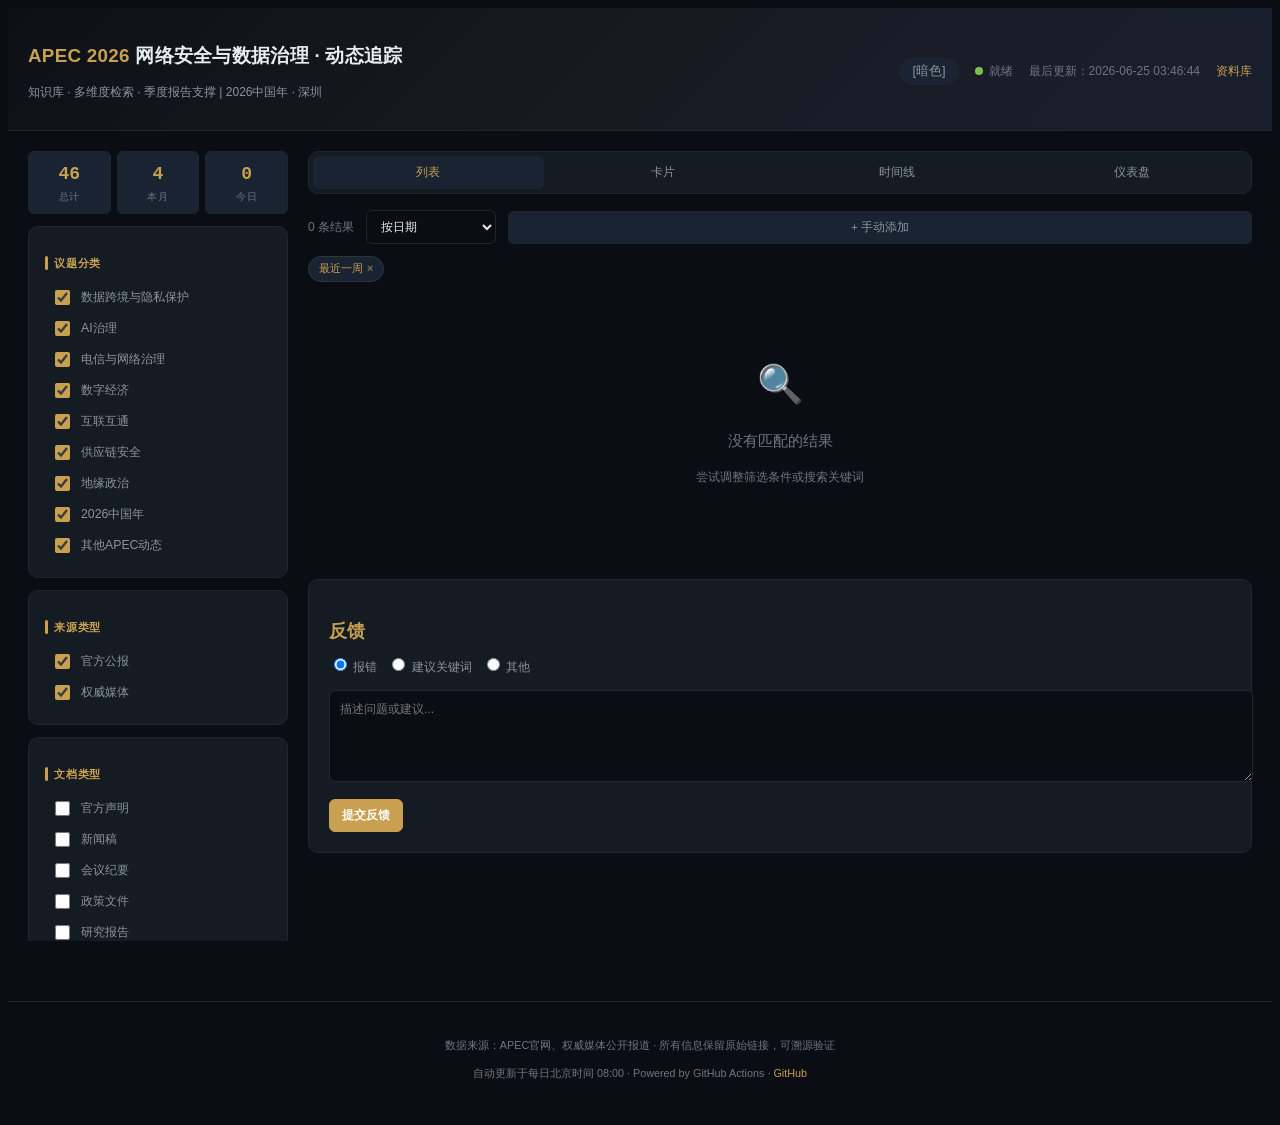
==== commit d47eb25b: "Update: 2026-06-25 [46 articles / 33 archived]" ====
--- a/docs/index.html
+++ b/docs/index.html
@@ -406,7 +406,7 @@
 <script>
 (function(){var t=document.getElementById("themeToggle");var h=document.documentElement;var s=localStorage.getItem("apec-theme")||"dark";function st(v){h.setAttribute("data-theme",v);t.textContent=v==="dark"?"[暗色]":"[日间]";localStorage.setItem("apec-theme",v)}st(s);t.onclick=function(){st(h.getAttribute("data-theme")==="dark"?"light":"dark")}})();
 </script>
-<script>window.__APEC_DATA__ = {"last_updated": "2026-06-24 03:46:53", "timezone": "Asia/Shanghai", "total_articles": 46, "today_count": 0, "monthly_count": 4, "articles": [{"title": "Research on Fertility Cost Wins 2026 APEC Research Prize", "url": "https://www.apec.org/press/news-releases/2026/0615_HWHE", "source": "APEC官网", "source_type": "官方公报", "date": "2026-06-16", "summary": "APEC Policy Partnership on Women and the Economy", "categories": ["其他APEC动态"], "doc_type": ["policy_document", "academic"], "apec_bodies": [], "geo_focus": ["regional"], "policy_tags": [], "relevance": 45, "notes": "", "starred": false}, {"title": "2026 APEC Healthy Women Healthy Economy Research Prize Winner", "url": "https://www.apec.org/press/videos/2026/2026-apec-healthy-women-healthy-economy-research-prize-winner", "source": "APEC官网", "source_type": "官方公报", "date": "2026-06-16", "summary": "", "categories": ["其他APEC动态"], "doc_type": ["academic"], "apec_bodies": [], "geo_focus": ["regional"], "policy_tags": [], "relevance": 45, "notes": "", "starred": false}, {"title": "Chinese Taipei Contributes USD1.5 Million to APEC’s First Healthcare Sub-Fund", "url": "https://www.apec.org/press/news-releases/2026/0608_CTMOU", "source": "APEC官网", "source_type": "官方公报", "date": "2026-06-08", "summary": "APEC Secretariat", "categories": ["其他APEC动态"], "doc_type": ["media_report"], "apec_bodies": [], "geo_focus": ["china"], "policy_tags": [], "relevance": 45, "notes": "", "starred": false}, {"title": "How Digital Traceability is Supporting Trade Across APEC", "url": "https://www.apec.org/press/videos/2026/how-digital-traceability-is-supporting-trade-across-apec", "source": "APEC官网", "source_type": "官方公报", "date": "2026-06-08", "summary": "", "categories": ["其他APEC动态"], "doc_type": ["media_report"], "apec_bodies": [], "geo_focus": ["regional"], "policy_tags": [], "relevance": 45, "notes": "", "starred": false}, {"title": "Japan Contributes JPY90.1 Million to Advance Clean Energy Cooperation Across APEC", "url": "https://www.apec.org/press/news-releases/2026/0529_JapanMOU", "source": "APEC官网", "source_type": "官方公报", "date": "2026-05-29", "summary": "APEC Secretariat", "categories": ["其他APEC动态"], "doc_type": ["media_report"], "apec_bodies": [], "geo_focus": ["japan"], "policy_tags": [], "relevance": 45, "notes": "", "starred": false}, {"title": "APEC Trade Ministers Issue Joint Statement", "url": "https://www.apec.org/press/news-releases/2026/0523_MRT_Statement", "source": "APEC官网", "source_type": "官方公报", "date": "2026-05-23", "summary": "APEC Ministers Responsible for Trade Meeting", "categories": ["地缘政治"], "doc_type": ["official_statement", "meeting_minutes"], "apec_bodies": ["MRT"], "geo_focus": ["regional"], "policy_tags": [], "relevance": 70, "notes": "", "starred": false}, {"title": "APEC Ministers Chart Course for Open Trade Amid Rising Protectionism", "url": "https://www.apec.org/press/news-releases/2026/0522_MRT", "source": "APEC官网", "source_type": "官方公报", "date": "2026-05-22", "summary": "Ministers Responsible for Trade Meeting", "categories": ["地缘政治"], "doc_type": ["meeting_minutes"], "apec_bodies": ["MRT", "CTI"], "geo_focus": ["regional"], "policy_tags": [], "relevance": 55, "notes": "", "starred": false}, {"title": "APEC at a Crossroads: Resilience Under Pressure", "url": "https://www.apec.org/press/blogs/2026/apec-at-a-crossroad--resilience-under-pressure", "source": "APEC官网", "source_type": "官方公报", "date": "2026-05-22", "summary": "Rhea Crisologo Hernando, Eldo Simanjuntak and Carlos Kuriyama", "categories": ["供应链安全"], "doc_type": ["media_report"], "apec_bodies": [], "geo_focus": ["regional"], "policy_tags": [], "relevance": 55, "notes": "", "starred": false}, {"title": "APEC Sees Moderating Growth Amid Rising Energy Costs and Supply Chain Pressures", "url": "https://www.apec.org/press/news-releases/2026/0521_ARTASOM2", "source": "APEC官网", "source_type": "官方公报", "date": "2026-05-21", "summary": "APEC Policy Support Unit", "categories": ["供应链安全"], "doc_type": ["policy_document"], "apec_bodies": [], "geo_focus": ["regional"], "policy_tags": [], "relevance": 55, "notes": "", "starred": false}, {"title": "Regional Cooperation Efforts Focus on Delivering Practical Benefits", "url": "https://www.apec.org/press/news-releases/2026/0520_SCE", "source": "APEC??", "source_type": "????", "date": "2026-05-20", "summary": "SCE meeting during SOM2 focused on translating APEC's economic and technical cooperation agenda into concrete capacity building projects and measurable outcomes for member economies.", "categories": ["????"], "doc_type": ["meeting_minutes"], "apec_bodies": ["SCE"], "geo_focus": ["regional"], "policy_tags": [], "relevance": 60, "notes": "", "starred": false}, {"title": "Senior Officials Advance Trade, Connectivity, Innovation and Development Agenda", "url": "https://www.apec.org/press/news-releases/2026/0519_SOM2", "source": "APEC官网", "source_type": "官方公报", "date": "2026-05-19", "summary": "APEC Senior Officials’ Meeting", "categories": ["互联互通"], "doc_type": ["meeting_minutes"], "apec_bodies": ["SOM", "CTI"], "geo_focus": ["regional"], "policy_tags": [], "relevance": 55, "notes": "", "starred": false}, {"title": "Chair’s Statement on the APEC Women and the Economy Forum", "url": "https://www.apec.org/press/news-releases/2026/chair-s-statement-on-the-apec-women-and-the-economy-forum", "source": "APEC官网", "source_type": "官方公报", "date": "2026-05-17", "summary": "High-Level Dialogue on Women and the Economy", "categories": ["其他APEC动态"], "doc_type": ["media_report"], "apec_bodies": [], "geo_focus": ["regional"], "policy_tags": [], "relevance": 60, "notes": "", "starred": false}, {"title": "APEC Advances Trade Agenda Ahead of Ministers’ Meeting in Suzhou", "url": "https://www.apec.org/press/news-releases/2026/0517_CTI", "source": "APEC官网", "source_type": "官方公报", "date": "2026-05-17", "summary": "Committee on Trade and Investment", "categories": ["其他APEC动态"], "doc_type": ["meeting_minutes"], "apec_bodies": ["CTI"], "geo_focus": ["regional"], "policy_tags": [], "relevance": 45, "notes": "", "starred": false}, {"title": "Preparing for What’s Next: A Tiered Approach to Growth in APEC", "url": "https://www.apec.org/press/blogs/2026/preparing-for-what-s-next--a-tiered-approach-to-growth-in-apec", "source": "APEC官网", "source_type": "官方公报", "date": "2026-05-16", "summary": "Rhea Crisologo Hernando", "categories": ["其他APEC动态"], "doc_type": ["media_report"], "apec_bodies": [], "geo_focus": ["regional"], "policy_tags": [], "relevance": 45, "notes": "", "starred": false}, {"title": "APEC Economies Push to Break Barriers, Expand Opportunities for Women", "url": "https://www.apec.org/press/news-releases/2026/0516_HLPDWE", "source": "APEC官网", "source_type": "官方公报", "date": "2026-05-16", "summary": "High-Level Policy Dialogue on Women and the Economy", "categories": ["其他APEC动态"], "doc_type": ["policy_document"], "apec_bodies": [], "geo_focus": ["regional"], "policy_tags": [], "relevance": 45, "notes": "", "starred": false}, {"title": "APMEN: Public-Private Dialogue on Advancing Trade Facilitation & Supply Chain Connectivity through Eport", "url": "https://www.apec.org/press/photos/2026/apmen--public-private-dialogue-on-advancing-trade-facilitation---supply-chain-connectivity-through-eport", "source": "APEC官网", "source_type": "官方公报", "date": "2026-05-15", "summary": "", "categories": ["互联互通", "供应链安全", "地缘政治"], "doc_type": ["media_report"], "apec_bodies": ["CTI"], "geo_focus": ["regional"], "policy_tags": [], "relevance": 45, "notes": "", "starred": false}, {"title": "CTI: FTAAP Dialogue", "url": "https://www.apec.org/press/photos/2026/cti--ftaap-dialogue", "source": "APEC官网", "source_type": "官方公报", "date": "2026-05-15", "summary": "", "categories": ["地缘政治"], "doc_type": ["media_report"], "apec_bodies": ["CTI"], "geo_focus": ["regional"], "policy_tags": ["FTAAP"], "relevance": 15, "notes": "", "starred": false}, {"title": "Women at the Centre of APEC's Digital and Green Ambitions", "url": "https://www.apec.org/press/news-releases/2026/0514_PPWEPlen", "source": "APEC官网", "source_type": "官方公报", "date": "2026-05-14", "summary": "APEC Policy Partnership on Women and the Economy", "categories": ["其他APEC动态"], "doc_type": ["policy_document"], "apec_bodies": [], "geo_focus": ["regional"], "policy_tags": [], "relevance": 45, "notes": "", "starred": false}, {"title": "APEC Strengthens Regional Cooperation to Maintain Food Safety and Keep Trade Flowing", "url": "https://www.apec.org/press/news-releases/2026/0513_SCSCFSCF", "source": "APEC官网", "source_type": "官方公报", "date": "2026-05-14", "summary": "APEC Sub-Committee on Standards and Conformance", "categories": ["其他APEC动态"], "doc_type": ["regulation"], "apec_bodies": [], "geo_focus": ["regional"], "policy_tags": [], "relevance": 45, "notes": "", "starred": false}, {"title": "TELWG: CISG Meeting", "url": "https://www.apec.org/press/photos/2026/telwg--cisg-meeting", "source": "APEC官网", "source_type": "官方公报", "date": "2026-05-14", "summary": "", "categories": ["电信与网络治理", "2026中国年"], "doc_type": ["meeting_minutes"], "apec_bodies": ["TELWG"], "geo_focus": ["regional"], "policy_tags": [], "relevance": 30, "notes": "", "starred": false}, {"title": "Economies Deepen ICT Cooperation as Artificial Intelligence Adoption Accelerates", "url": "https://www.apec.org/press/news-releases/2026/0513_TELWG", "source": "APEC官网", "source_type": "官方公报", "date": "2026-05-13", "summary": "Telecommunications and Information Working Group", "categories": ["AI治理"], "doc_type": ["media_report"], "apec_bodies": [], "geo_focus": ["regional"], "policy_tags": [], "relevance": 15, "notes": "", "starred": false}, {"title": "TELWG: Roundtable on AI Integration and Application", "url": "https://www.apec.org/press/photos/2026/telwg--roundtable-on-ai-integration-and-application", "source": "APEC官网", "source_type": "官方公报", "date": "2026-05-13", "summary": "", "categories": ["电信与网络治理", "2026中国年"], "doc_type": ["media_report"], "apec_bodies": ["TELWG"], "geo_focus": ["regional"], "policy_tags": [], "relevance": 30, "notes": "", "starred": false}, {"title": "TELWG: DPSG Meeting", "url": "https://www.apec.org/press/photos/2026/telwg--dpsg-meeting", "source": "APEC官网", "source_type": "官方公报", "date": "2026-05-12", "summary": "", "categories": ["电信与网络治理", "2026中国年"], "doc_type": ["meeting_minutes"], "apec_bodies": ["TELWG", "DPS"], "geo_focus": ["regional"], "policy_tags": [], "relevance": 30, "notes": "", "starred": false}, {"title": "Driving the Next Era of Intelligent Mobility", "url": "https://www.apec.org/press/news-releases/2026/1205_ADwkshp", "source": "APEC??", "source_type": "????", "date": "2026-05-12", "summary": "APEC workshop on AI-empowered automotive industry explored intelligent mobility, digital transformation pathways, and cross-border data challenges for connected vehicles.", "categories": ["AI??", "????"], "doc_type": ["meeting_minutes"], "apec_bodies": ["AD"], "geo_focus": ["regional"], "policy_tags": ["AI_Governance"], "relevance": 65, "notes": "AI??????????????????", "starred": false}, {"title": "APEC Strengthens Regional Cooperation in Shanghai Amid Growing Trade Uncertainty", "url": "https://www.apec.org/press/news-releases/2026/1105_som2", "source": "APEC官网", "source_type": "官方公报", "date": "2026-05-11", "summary": "APEC Secretariat", "categories": ["电信与网络治理", "2026中国年"], "doc_type": ["media_report"], "apec_bodies": [], "geo_focus": ["china"], "policy_tags": [], "relevance": 70, "notes": "", "starred": false}, {"title": "AD: APEC Workshop on AI-Empowered Automotive Industry Ecosystem Cooperation", "url": "https://www.apec.org/press/photos/2026/ad--apec-workshop-on-ai-empowered-automotive-industry-ecosystem-cooperation", "source": "APEC官网", "source_type": "官方公报", "date": "2026-05-11", "summary": "", "categories": ["其他APEC动态"], "doc_type": ["media_report"], "apec_bodies": [], "geo_focus": ["regional"], "policy_tags": [], "relevance": 45, "notes": "", "starred": false}, {"title": "AD: Workshop on Automotive Industry Digital Transformation Paths, Tools and Best Practice", "url": "https://www.apec.org/press/photos/2026/ad--workshop-on-automotive-industry-digital-transformation-paths--tools-and-best-practice", "source": "APEC官网", "source_type": "官方公报", "date": "2026-05-11", "summary": "", "categories": ["数字经济"], "doc_type": ["regulation"], "apec_bodies": ["CTI"], "geo_focus": ["regional"], "policy_tags": [], "relevance": 15, "notes": "", "starred": false}, {"title": "TELWG: HoD & Executive Committee Meeting, Plenary", "url": "https://www.apec.org/press/photos/2026/telwg--hod---executive-committee-meeting--plenary", "source": "APEC官网", "source_type": "官方公报", "date": "2026-05-11", "summary": "", "categories": ["电信与网络治理", "2026中国年"], "doc_type": ["meeting_minutes"], "apec_bodies": ["TELWG"], "geo_focus": ["regional"], "policy_tags": [], "relevance": 30, "notes": "", "starred": false}, {"title": "Business Leaders Call for Urgent Action to Restore Trade Stability and Growth Across the Asia-Pacific", "url": "https://www.apec.org/press/news-releases/2026/2904_ABAC2", "source": "APEC??", "source_type": "????", "date": "2026-04-28", "summary": "ABAC II meeting: APEC Business Advisory Council urged member economies to take urgent action against rising protectionism, calling for trade facilitation, digital standards convergence, and supply chain resilience.", "categories": ["????", "?????", "????"], "doc_type": ["official_statement"], "apec_bodies": ["ABAC"], "geo_focus": ["regional"], "policy_tags": ["Digital_Trade", "FTAAP"], "relevance": 85, "notes": "ABAC??????????????????", "starred": true}, {"title": "Media Registration Opens for Ministers Responsible for Trade Meeting in Suzhou", "url": "https://www.apec.org/press/news-releases/2026/media-registration-opens-for-ministers-responsible-for-trade-meeting-in-suzhou", "source": "APEC官网", "source_type": "官方公报", "date": "2026-04-24", "summary": "Media registration has opened for the 2026 APEC Ministers Responsible for Trade Meeting, as preparations advance for a key ministerial platform to address evolving global trade challenges.", "categories": ["其他APEC动态"], "doc_type": ["meeting_minutes", "speech"], "apec_bodies": ["MRT"], "geo_focus": ["global"], "policy_tags": [], "relevance": 45, "notes": "", "starred": false}, {"title": "SCE: SOM Steering Committee on ECOTECH Meeting (SOM1)", "url": "https://www.apec.org/press/photos/2026/sce--som-steering-committee-on-economic-and-technical-cooperation-meeting-som12026", "source": "APEC??", "source_type": "????", "date": "2026-04-09", "summary": "The SOM Steering Committee on Economic and Technical Cooperation (SCE) met to coordinate capacity building and technical assistance programs across APEC working groups.", "categories": ["????"], "doc_type": ["meeting_minutes"], "apec_bodies": ["SCE", "SOM"], "geo_focus": ["regional"], "policy_tags": [], "relevance": 55, "notes": "", "starred": false}, {"title": "Intellectual Property Experts Align AI, Trade and Finance Agenda", "url": "https://www.apec.org/press/news-releases/2026/intellectual-property-experts-align-ai--trade-and-finance-agenda", "source": "APEC??", "source_type": "????", "date": "2026-03-11", "summary": "APEC Intellectual Property Experts Group (IPEG) met to align IP frameworks with emerging AI technologies, digital trade, and financial services across the Asia-Pacific region.", "categories": ["AI??", "????"], "doc_type": ["meeting_minutes"], "apec_bodies": [], "geo_focus": ["regional"], "policy_tags": ["AI_Governance", "Digital_Trade"], "relevance": 75, "notes": "3???????AI?????????????", "starred": false}, {"title": "Applications Open for the 2026 APEC Healthy Women Research Prize", "url": "https://www.apec.org/press/news-releases/2026/0216_hwhe", "source": "APEC官网", "source_type": "官方公报", "date": "2026-02-16", "summary": "The annual prize encourages the generation of robust women’s health data and research to inform policy and business decisions across APEC member economies.", "categories": ["其他APEC动态"], "doc_type": ["policy_document", "academic"], "apec_bodies": [], "geo_focus": ["regional"], "policy_tags": [], "relevance": 45, "notes": "", "starred": false}, {"title": "Economies Recast Investment Policy for a Changing Global Landscape", "url": "https://www.apec.org/press/news-releases/2026/economies-recast-investment-policy-for-a-changing-global-landscape", "source": "APEC官网", "source_type": "官方公报", "date": "2026-02-13", "summary": "From supply chain resilience to digital investment and sustainability, economies across the Asia-Pacific are using investment policy to recalibrate growth strategies in a more fragmented global economy.", "categories": ["供应链安全"], "doc_type": ["policy_document"], "apec_bodies": [], "geo_focus": ["global"], "policy_tags": [], "relevance": 15, "notes": "", "starred": false}, {"title": "Regional Finance Cooperation Advances Household Support, Digital Investment", "url": "https://www.apec.org/press/news-releases/2026/0212_fcbdm", "source": "APEC官网", "source_type": "官方公报", "date": "2026-02-12", "summary": "Deputies endorsed the 2026 work plan for APEC Finance Ministers Process. Outcomes from the meeting will inform discussions ahead of the APEC Finance Ministers’ Meeting, which China plans to host in October in Hong Kong, China.", "categories": ["其他APEC动态"], "doc_type": ["meeting_minutes"], "apec_bodies": [], "geo_focus": ["china"], "policy_tags": [], "relevance": 45, "notes": "", "starred": false}, {"title": "APEC Gains Momentum Amid Rising Risks: Can It Last?", "url": "https://www.apec.org/press/blogs/2026/apec-gains-momentum-amid-rising-risks--can-it-last", "source": "APEC官网", "source_type": "官方公报", "date": "2026-02-11", "summary": "The latest APEC Regional Trends Analysis (ARTA) reveals that growth is expected to remain strong through 2025. However, momentum is set to moderate in 2026 as fiscal conditions tighten and policy uncertainty lingers.", "categories": ["电信与网络治理", "地缘政治"], "doc_type": ["policy_document", "report"], "apec_bodies": [], "geo_focus": ["regional"], "policy_tags": [], "relevance": 70, "notes": "", "starred": false}, {"title": "APEC Lifts Growth Outlook as Trade Holds, AI Investment Surges", "url": "https://www.apec.org/press/news-releases/2026/apec-lifts-growth-outlook-as-trade-holds--ai-investment-surges", "source": "APEC官网", "source_type": "官方公报", "date": "2026-02-10", "summary": "Economic growth in the Asia-Pacific region is projected at 3.2 percent in 2025, with growth expected to hold at 3.1 percent in 2026.", "categories": ["其他APEC动态"], "doc_type": ["report"], "apec_bodies": [], "geo_focus": ["regional"], "policy_tags": [], "relevance": 45, "notes": "", "starred": false}, {"title": "ABAC Launches 2026 Work Program Under Theme “Openness, Connectivity, Synergy”", "url": "https://www.apec.org/press/news-releases/2026/0210_abac1", "source": "APEC官网", "source_type": "官方公报", "date": "2026-02-10", "summary": "ABAC formally launched its 2026 work program, reaffirming the Asia-Pacific business community’s commitment to open markets, deeper regional integration, and collaborative innovation as foundations for sustainable economic growth.", "categories": ["互联互通", "2026中国年"], "doc_type": ["media_report"], "apec_bodies": ["ABAC", "CTI"], "geo_focus": ["regional"], "policy_tags": [], "relevance": 30, "notes": "", "starred": false}, {"title": "Minister Wang Yi to Senior Officials: Build Asia-Pacific Community with a Shared Future", "url": "https://www.apec.org/press/news-releases/2026/0210_SOM1", "source": "APEC??", "source_type": "????", "date": "2026-02-10", "summary": "Chinese Foreign Minister Wang Yi addressed the First APEC Senior Officials' Meeting (SOM1), calling on member economies to build an Asia-Pacific community with a shared future and outlining China's priorities as APEC 2026 host.", "categories": ["????", "2026???"], "doc_type": ["official_statement"], "apec_bodies": ["SOM"], "geo_focus": ["china", "regional"], "policy_tags": [], "relevance": 95, "notes": "???SOM1????????????2026?APEC???????", "starred": true}, {"title": "SOM: 1st Senior Officials' Plenary Meeting", "url": "https://www.apec.org/press/photos/2026/som--1st-senior-officials'-plenary-meeting", "source": "APEC??", "source_type": "????", "date": "2026-02-10", "summary": "The first APEC Senior Officials' Meeting (SOM1) plenary convened to set the 2026 agenda under China's host year theme, covering trade, connectivity, innovation and sustainable development.", "categories": ["????", "2026???"], "doc_type": ["meeting_minutes"], "apec_bodies": ["SOM"], "geo_focus": ["china", "regional"], "policy_tags": [], "relevance": 75, "notes": "SOM1?????2026??????", "starred": false}, {"title": "Administrator Liu: Innovation-Led Cooperation Crucial to Reinforce Food Security", "url": "https://www.apec.org/press/news-releases/2026/administrator-liu--innovation-led-cooperation-crucial-to-reinforce-food-security", "source": "APEC官网", "source_type": "官方公报", "date": "2026-02-08", "summary": "Closing the gap between policy commitments and real-world food system resilience is emerging as a priority for APEC economies", "categories": ["供应链安全"], "doc_type": ["policy_document"], "apec_bodies": [], "geo_focus": ["regional"], "policy_tags": [], "relevance": 55, "notes": "", "starred": false}, {"title": "CTI: Committee on Trade and Investment Plenary (SOM1)", "url": "https://www.apec.org/press/photos/2026/cti--committee-on-trade-and-investment-plenary", "source": "APEC??", "source_type": "????", "date": "2026-02-08", "summary": "APEC Committee on Trade and Investment held its first plenary meeting of 2026 during the SOM1 cluster, discussing trade facilitation, digital trade rules, and FTAAP progress.", "categories": ["????", "????"], "doc_type": ["meeting_minutes"], "apec_bodies": ["CTI"], "geo_focus": ["regional"], "policy_tags": ["FTAAP", "Digital_Trade"], "relevance": 70, "notes": "SOM1??CTI????????????FTAAP??", "starred": false}, {"title": "Food Security Takes a Practical Turn", "url": "https://www.apec.org/press/news-releases/2026/food-security-takes-a-practical-turn", "source": "APEC??", "source_type": "????", "date": "2026-02-08", "summary": "APEC economies shift from policy commitments to actionable frameworks on food security, focusing on innovation-led agricultural cooperation and supply chain resilience.", "categories": ["?????"], "doc_type": ["media_report"], "apec_bodies": [], "geo_focus": ["regional"], "policy_tags": [], "relevance": 50, "notes": "", "starred": false}, {"title": "EC: Economic Committee Plenary (SOM1)", "url": "https://www.apec.org/press/photos/2026/ec--economic-committee-plenary", "source": "APEC??", "source_type": "????", "date": "2026-02-08", "summary": "APEC Economic Committee held its plenary during SOM1, focusing on structural reform, ease of doing business, and digital economy regulatory cooperation.", "categories": ["????", "????"], "doc_type": ["meeting_minutes"], "apec_bodies": [], "geo_focus": ["regional"], "policy_tags": [], "relevance": 60, "notes": "", "starred": false}, {"title": "APEC Health Officials Chart 2026 Health Priorities", "url": "https://www.apec.org/press/news-releases/2026/apec-health-officials-chart-2026-health-priorities", "source": "APEC官网", "source_type": "官方公报", "date": "2026-02-05", "summary": "Health officials sharpened their focus on health systems as an economic variable.", "categories": ["其他APEC动态"], "doc_type": ["media_report"], "apec_bodies": [], "geo_focus": ["usa"], "policy_tags": [], "relevance": 45, "notes": "", "starred": false}, {"title": "APEC Regional Trends Analysis, May 2026", "url": "https://www.apec.org/publications/2026/05/apec-regional-trends-analysis--may-2026", "source": "APEC官网", "source_type": "官方公报", "date": "2026-01-01", "summary": "", "categories": ["地缘政治"], "doc_type": ["report"], "apec_bodies": [], "geo_focus": ["regional"], "policy_tags": [], "relevance": 55, "notes": "", "starred": false}]};</script>
+<script>window.__APEC_DATA__ = {"last_updated": "2026-06-25 03:46:44", "timezone": "Asia/Shanghai", "total_articles": 46, "today_count": 0, "monthly_count": 4, "articles": [{"title": "Research on Fertility Cost Wins 2026 APEC Research Prize", "url": "https://www.apec.org/press/news-releases/2026/0615_HWHE", "source": "APEC官网", "source_type": "官方公报", "date": "2026-06-16", "summary": "APEC Policy Partnership on Women and the Economy", "categories": ["其他APEC动态"], "doc_type": ["policy_document", "academic"], "apec_bodies": [], "geo_focus": ["regional"], "policy_tags": [], "relevance": 45, "notes": "", "starred": false}, {"title": "2026 APEC Healthy Women Healthy Economy Research Prize Winner", "url": "https://www.apec.org/press/videos/2026/2026-apec-healthy-women-healthy-economy-research-prize-winner", "source": "APEC官网", "source_type": "官方公报", "date": "2026-06-16", "summary": "", "categories": ["其他APEC动态"], "doc_type": ["academic"], "apec_bodies": [], "geo_focus": ["regional"], "policy_tags": [], "relevance": 45, "notes": "", "starred": false}, {"title": "Chinese Taipei Contributes USD1.5 Million to APEC’s First Healthcare Sub-Fund", "url": "https://www.apec.org/press/news-releases/2026/0608_CTMOU", "source": "APEC官网", "source_type": "官方公报", "date": "2026-06-08", "summary": "APEC Secretariat", "categories": ["其他APEC动态"], "doc_type": ["media_report"], "apec_bodies": [], "geo_focus": ["china"], "policy_tags": [], "relevance": 45, "notes": "", "starred": false}, {"title": "How Digital Traceability is Supporting Trade Across APEC", "url": "https://www.apec.org/press/videos/2026/how-digital-traceability-is-supporting-trade-across-apec", "source": "APEC官网", "source_type": "官方公报", "date": "2026-06-08", "summary": "", "categories": ["其他APEC动态"], "doc_type": ["media_report"], "apec_bodies": [], "geo_focus": ["regional"], "policy_tags": [], "relevance": 45, "notes": "", "starred": false}, {"title": "Japan Contributes JPY90.1 Million to Advance Clean Energy Cooperation Across APEC", "url": "https://www.apec.org/press/news-releases/2026/0529_JapanMOU", "source": "APEC官网", "source_type": "官方公报", "date": "2026-05-29", "summary": "APEC Secretariat", "categories": ["其他APEC动态"], "doc_type": ["media_report"], "apec_bodies": [], "geo_focus": ["japan"], "policy_tags": [], "relevance": 45, "notes": "", "starred": false}, {"title": "APEC Trade Ministers Issue Joint Statement", "url": "https://www.apec.org/press/news-releases/2026/0523_MRT_Statement", "source": "APEC官网", "source_type": "官方公报", "date": "2026-05-23", "summary": "APEC Ministers Responsible for Trade Meeting", "categories": ["地缘政治"], "doc_type": ["official_statement", "meeting_minutes"], "apec_bodies": ["MRT"], "geo_focus": ["regional"], "policy_tags": [], "relevance": 70, "notes": "", "starred": false}, {"title": "APEC Ministers Chart Course for Open Trade Amid Rising Protectionism", "url": "https://www.apec.org/press/news-releases/2026/0522_MRT", "source": "APEC官网", "source_type": "官方公报", "date": "2026-05-22", "summary": "Ministers Responsible for Trade Meeting", "categories": ["地缘政治"], "doc_type": ["meeting_minutes"], "apec_bodies": ["MRT", "CTI"], "geo_focus": ["regional"], "policy_tags": [], "relevance": 55, "notes": "", "starred": false}, {"title": "APEC at a Crossroads: Resilience Under Pressure", "url": "https://www.apec.org/press/blogs/2026/apec-at-a-crossroad--resilience-under-pressure", "source": "APEC官网", "source_type": "官方公报", "date": "2026-05-22", "summary": "Rhea Crisologo Hernando, Eldo Simanjuntak and Carlos Kuriyama", "categories": ["供应链安全"], "doc_type": ["media_report"], "apec_bodies": [], "geo_focus": ["regional"], "policy_tags": [], "relevance": 55, "notes": "", "starred": false}, {"title": "APEC Sees Moderating Growth Amid Rising Energy Costs and Supply Chain Pressures", "url": "https://www.apec.org/press/news-releases/2026/0521_ARTASOM2", "source": "APEC官网", "source_type": "官方公报", "date": "2026-05-21", "summary": "APEC Policy Support Unit", "categories": ["供应链安全"], "doc_type": ["policy_document"], "apec_bodies": [], "geo_focus": ["regional"], "policy_tags": [], "relevance": 55, "notes": "", "starred": false}, {"title": "Regional Cooperation Efforts Focus on Delivering Practical Benefits", "url": "https://www.apec.org/press/news-releases/2026/0520_SCE", "source": "APEC??", "source_type": "????", "date": "2026-05-20", "summary": "SCE meeting during SOM2 focused on translating APEC's economic and technical cooperation agenda into concrete capacity building projects and measurable outcomes for member economies.", "categories": ["????"], "doc_type": ["meeting_minutes"], "apec_bodies": ["SCE"], "geo_focus": ["regional"], "policy_tags": [], "relevance": 60, "notes": "", "starred": false}, {"title": "Senior Officials Advance Trade, Connectivity, Innovation and Development Agenda", "url": "https://www.apec.org/press/news-releases/2026/0519_SOM2", "source": "APEC官网", "source_type": "官方公报", "date": "2026-05-19", "summary": "APEC Senior Officials’ Meeting", "categories": ["互联互通"], "doc_type": ["meeting_minutes"], "apec_bodies": ["SOM", "CTI"], "geo_focus": ["regional"], "policy_tags": [], "relevance": 55, "notes": "", "starred": false}, {"title": "Chair’s Statement on the APEC Women and the Economy Forum", "url": "https://www.apec.org/press/news-releases/2026/chair-s-statement-on-the-apec-women-and-the-economy-forum", "source": "APEC官网", "source_type": "官方公报", "date": "2026-05-17", "summary": "High-Level Dialogue on Women and the Economy", "categories": ["其他APEC动态"], "doc_type": ["media_report"], "apec_bodies": [], "geo_focus": ["regional"], "policy_tags": [], "relevance": 60, "notes": "", "starred": false}, {"title": "APEC Advances Trade Agenda Ahead of Ministers’ Meeting in Suzhou", "url": "https://www.apec.org/press/news-releases/2026/0517_CTI", "source": "APEC官网", "source_type": "官方公报", "date": "2026-05-17", "summary": "Committee on Trade and Investment", "categories": ["其他APEC动态"], "doc_type": ["meeting_minutes"], "apec_bodies": ["CTI"], "geo_focus": ["regional"], "policy_tags": [], "relevance": 45, "notes": "", "starred": false}, {"title": "Preparing for What’s Next: A Tiered Approach to Growth in APEC", "url": "https://www.apec.org/press/blogs/2026/preparing-for-what-s-next--a-tiered-approach-to-growth-in-apec", "source": "APEC官网", "source_type": "官方公报", "date": "2026-05-16", "summary": "Rhea Crisologo Hernando", "categories": ["其他APEC动态"], "doc_type": ["media_report"], "apec_bodies": [], "geo_focus": ["regional"], "policy_tags": [], "relevance": 45, "notes": "", "starred": false}, {"title": "APEC Economies Push to Break Barriers, Expand Opportunities for Women", "url": "https://www.apec.org/press/news-releases/2026/0516_HLPDWE", "source": "APEC官网", "source_type": "官方公报", "date": "2026-05-16", "summary": "High-Level Policy Dialogue on Women and the Economy", "categories": ["其他APEC动态"], "doc_type": ["policy_document"], "apec_bodies": [], "geo_focus": ["regional"], "policy_tags": [], "relevance": 45, "notes": "", "starred": false}, {"title": "APMEN: Public-Private Dialogue on Advancing Trade Facilitation & Supply Chain Connectivity through Eport", "url": "https://www.apec.org/press/photos/2026/apmen--public-private-dialogue-on-advancing-trade-facilitation---supply-chain-connectivity-through-eport", "source": "APEC官网", "source_type": "官方公报", "date": "2026-05-15", "summary": "", "categories": ["互联互通", "供应链安全", "地缘政治"], "doc_type": ["media_report"], "apec_bodies": ["CTI"], "geo_focus": ["regional"], "policy_tags": [], "relevance": 45, "notes": "", "starred": false}, {"title": "CTI: FTAAP Dialogue", "url": "https://www.apec.org/press/photos/2026/cti--ftaap-dialogue", "source": "APEC官网", "source_type": "官方公报", "date": "2026-05-15", "summary": "", "categories": ["地缘政治"], "doc_type": ["media_report"], "apec_bodies": ["CTI"], "geo_focus": ["regional"], "policy_tags": ["FTAAP"], "relevance": 15, "notes": "", "starred": false}, {"title": "Women at the Centre of APEC's Digital and Green Ambitions", "url": "https://www.apec.org/press/news-releases/2026/0514_PPWEPlen", "source": "APEC官网", "source_type": "官方公报", "date": "2026-05-14", "summary": "APEC Policy Partnership on Women and the Economy", "categories": ["其他APEC动态"], "doc_type": ["policy_document"], "apec_bodies": [], "geo_focus": ["regional"], "policy_tags": [], "relevance": 45, "notes": "", "starred": false}, {"title": "APEC Strengthens Regional Cooperation to Maintain Food Safety and Keep Trade Flowing", "url": "https://www.apec.org/press/news-releases/2026/0513_SCSCFSCF", "source": "APEC官网", "source_type": "官方公报", "date": "2026-05-14", "summary": "APEC Sub-Committee on Standards and Conformance", "categories": ["其他APEC动态"], "doc_type": ["regulation"], "apec_bodies": [], "geo_focus": ["regional"], "policy_tags": [], "relevance": 45, "notes": "", "starred": false}, {"title": "TELWG: CISG Meeting", "url": "https://www.apec.org/press/photos/2026/telwg--cisg-meeting", "source": "APEC官网", "source_type": "官方公报", "date": "2026-05-14", "summary": "", "categories": ["电信与网络治理", "2026中国年"], "doc_type": ["meeting_minutes"], "apec_bodies": ["TELWG"], "geo_focus": ["regional"], "policy_tags": [], "relevance": 30, "notes": "", "starred": false}, {"title": "Economies Deepen ICT Cooperation as Artificial Intelligence Adoption Accelerates", "url": "https://www.apec.org/press/news-releases/2026/0513_TELWG", "source": "APEC官网", "source_type": "官方公报", "date": "2026-05-13", "summary": "Telecommunications and Information Working Group", "categories": ["AI治理"], "doc_type": ["media_report"], "apec_bodies": [], "geo_focus": ["regional"], "policy_tags": [], "relevance": 15, "notes": "", "starred": false}, {"title": "TELWG: Roundtable on AI Integration and Application", "url": "https://www.apec.org/press/photos/2026/telwg--roundtable-on-ai-integration-and-application", "source": "APEC官网", "source_type": "官方公报", "date": "2026-05-13", "summary": "", "categories": ["电信与网络治理", "2026中国年"], "doc_type": ["media_report"], "apec_bodies": ["TELWG"], "geo_focus": ["regional"], "policy_tags": [], "relevance": 30, "notes": "", "starred": false}, {"title": "TELWG: DPSG Meeting", "url": "https://www.apec.org/press/photos/2026/telwg--dpsg-meeting", "source": "APEC官网", "source_type": "官方公报", "date": "2026-05-12", "summary": "", "categories": ["电信与网络治理", "2026中国年"], "doc_type": ["meeting_minutes"], "apec_bodies": ["TELWG", "DPS"], "geo_focus": ["regional"], "policy_tags": [], "relevance": 30, "notes": "", "starred": false}, {"title": "Driving the Next Era of Intelligent Mobility", "url": "https://www.apec.org/press/news-releases/2026/1205_ADwkshp", "source": "APEC??", "source_type": "????", "date": "2026-05-12", "summary": "APEC workshop on AI-empowered automotive industry explored intelligent mobility, digital transformation pathways, and cross-border data challenges for connected vehicles.", "categories": ["AI??", "????"], "doc_type": ["meeting_minutes"], "apec_bodies": ["AD"], "geo_focus": ["regional"], "policy_tags": ["AI_Governance"], "relevance": 65, "notes": "AI??????????????????", "starred": false}, {"title": "APEC Strengthens Regional Cooperation in Shanghai Amid Growing Trade Uncertainty", "url": "https://www.apec.org/press/news-releases/2026/1105_som2", "source": "APEC官网", "source_type": "官方公报", "date": "2026-05-11", "summary": "APEC Secretariat", "categories": ["电信与网络治理", "2026中国年"], "doc_type": ["media_report"], "apec_bodies": [], "geo_focus": ["china"], "policy_tags": [], "relevance": 70, "notes": "", "starred": false}, {"title": "AD: APEC Workshop on AI-Empowered Automotive Industry Ecosystem Cooperation", "url": "https://www.apec.org/press/photos/2026/ad--apec-workshop-on-ai-empowered-automotive-industry-ecosystem-cooperation", "source": "APEC官网", "source_type": "官方公报", "date": "2026-05-11", "summary": "", "categories": ["其他APEC动态"], "doc_type": ["media_report"], "apec_bodies": [], "geo_focus": ["regional"], "policy_tags": [], "relevance": 45, "notes": "", "starred": false}, {"title": "AD: Workshop on Automotive Industry Digital Transformation Paths, Tools and Best Practice", "url": "https://www.apec.org/press/photos/2026/ad--workshop-on-automotive-industry-digital-transformation-paths--tools-and-best-practice", "source": "APEC官网", "source_type": "官方公报", "date": "2026-05-11", "summary": "", "categories": ["数字经济"], "doc_type": ["regulation"], "apec_bodies": ["CTI"], "geo_focus": ["regional"], "policy_tags": [], "relevance": 15, "notes": "", "starred": false}, {"title": "TELWG: HoD & Executive Committee Meeting, Plenary", "url": "https://www.apec.org/press/photos/2026/telwg--hod---executive-committee-meeting--plenary", "source": "APEC官网", "source_type": "官方公报", "date": "2026-05-11", "summary": "", "categories": ["电信与网络治理", "2026中国年"], "doc_type": ["meeting_minutes"], "apec_bodies": ["TELWG"], "geo_focus": ["regional"], "policy_tags": [], "relevance": 30, "notes": "", "starred": false}, {"title": "Business Leaders Call for Urgent Action to Restore Trade Stability and Growth Across the Asia-Pacific", "url": "https://www.apec.org/press/news-releases/2026/2904_ABAC2", "source": "APEC??", "source_type": "????", "date": "2026-04-28", "summary": "ABAC II meeting: APEC Business Advisory Council urged member economies to take urgent action against rising protectionism, calling for trade facilitation, digital standards convergence, and supply chain resilience.", "categories": ["????", "?????", "????"], "doc_type": ["official_statement"], "apec_bodies": ["ABAC"], "geo_focus": ["regional"], "policy_tags": ["Digital_Trade", "FTAAP"], "relevance": 85, "notes": "ABAC??????????????????", "starred": true}, {"title": "Media Registration Opens for Ministers Responsible for Trade Meeting in Suzhou", "url": "https://www.apec.org/press/news-releases/2026/media-registration-opens-for-ministers-responsible-for-trade-meeting-in-suzhou", "source": "APEC官网", "source_type": "官方公报", "date": "2026-04-24", "summary": "Media registration has opened for the 2026 APEC Ministers Responsible for Trade Meeting, as preparations advance for a key ministerial platform to address evolving global trade challenges.", "categories": ["其他APEC动态"], "doc_type": ["meeting_minutes", "speech"], "apec_bodies": ["MRT"], "geo_focus": ["global"], "policy_tags": [], "relevance": 45, "notes": "", "starred": false}, {"title": "SCE: SOM Steering Committee on ECOTECH Meeting (SOM1)", "url": "https://www.apec.org/press/photos/2026/sce--som-steering-committee-on-economic-and-technical-cooperation-meeting-som12026", "source": "APEC??", "source_type": "????", "date": "2026-04-09", "summary": "The SOM Steering Committee on Economic and Technical Cooperation (SCE) met to coordinate capacity building and technical assistance programs across APEC working groups.", "categories": ["????"], "doc_type": ["meeting_minutes"], "apec_bodies": ["SCE", "SOM"], "geo_focus": ["regional"], "policy_tags": [], "relevance": 55, "notes": "", "starred": false}, {"title": "Intellectual Property Experts Align AI, Trade and Finance Agenda", "url": "https://www.apec.org/press/news-releases/2026/intellectual-property-experts-align-ai--trade-and-finance-agenda", "source": "APEC??", "source_type": "????", "date": "2026-03-11", "summary": "APEC Intellectual Property Experts Group (IPEG) met to align IP frameworks with emerging AI technologies, digital trade, and financial services across the Asia-Pacific region.", "categories": ["AI??", "????"], "doc_type": ["meeting_minutes"], "apec_bodies": [], "geo_focus": ["regional"], "policy_tags": ["AI_Governance", "Digital_Trade"], "relevance": 75, "notes": "3???????AI?????????????", "starred": false}, {"title": "Applications Open for the 2026 APEC Healthy Women Research Prize", "url": "https://www.apec.org/press/news-releases/2026/0216_hwhe", "source": "APEC官网", "source_type": "官方公报", "date": "2026-02-16", "summary": "The annual prize encourages the generation of robust women’s health data and research to inform policy and business decisions across APEC member economies.", "categories": ["其他APEC动态"], "doc_type": ["policy_document", "academic"], "apec_bodies": [], "geo_focus": ["regional"], "policy_tags": [], "relevance": 45, "notes": "", "starred": false}, {"title": "Economies Recast Investment Policy for a Changing Global Landscape", "url": "https://www.apec.org/press/news-releases/2026/economies-recast-investment-policy-for-a-changing-global-landscape", "source": "APEC官网", "source_type": "官方公报", "date": "2026-02-13", "summary": "From supply chain resilience to digital investment and sustainability, economies across the Asia-Pacific are using investment policy to recalibrate growth strategies in a more fragmented global economy.", "categories": ["供应链安全"], "doc_type": ["policy_document"], "apec_bodies": [], "geo_focus": ["global"], "policy_tags": [], "relevance": 15, "notes": "", "starred": false}, {"title": "Regional Finance Cooperation Advances Household Support, Digital Investment", "url": "https://www.apec.org/press/news-releases/2026/0212_fcbdm", "source": "APEC官网", "source_type": "官方公报", "date": "2026-02-12", "summary": "Deputies endorsed the 2026 work plan for APEC Finance Ministers Process. Outcomes from the meeting will inform discussions ahead of the APEC Finance Ministers’ Meeting, which China plans to host in October in Hong Kong, China.", "categories": ["其他APEC动态"], "doc_type": ["meeting_minutes"], "apec_bodies": [], "geo_focus": ["china"], "policy_tags": [], "relevance": 45, "notes": "", "starred": false}, {"title": "APEC Gains Momentum Amid Rising Risks: Can It Last?", "url": "https://www.apec.org/press/blogs/2026/apec-gains-momentum-amid-rising-risks--can-it-last", "source": "APEC官网", "source_type": "官方公报", "date": "2026-02-11", "summary": "The latest APEC Regional Trends Analysis (ARTA) reveals that growth is expected to remain strong through 2025. However, momentum is set to moderate in 2026 as fiscal conditions tighten and policy uncertainty lingers.", "categories": ["电信与网络治理", "地缘政治"], "doc_type": ["policy_document", "report"], "apec_bodies": [], "geo_focus": ["regional"], "policy_tags": [], "relevance": 70, "notes": "", "starred": false}, {"title": "APEC Lifts Growth Outlook as Trade Holds, AI Investment Surges", "url": "https://www.apec.org/press/news-releases/2026/apec-lifts-growth-outlook-as-trade-holds--ai-investment-surges", "source": "APEC官网", "source_type": "官方公报", "date": "2026-02-10", "summary": "Economic growth in the Asia-Pacific region is projected at 3.2 percent in 2025, with growth expected to hold at 3.1 percent in 2026.", "categories": ["其他APEC动态"], "doc_type": ["report"], "apec_bodies": [], "geo_focus": ["regional"], "policy_tags": [], "relevance": 45, "notes": "", "starred": false}, {"title": "ABAC Launches 2026 Work Program Under Theme “Openness, Connectivity, Synergy”", "url": "https://www.apec.org/press/news-releases/2026/0210_abac1", "source": "APEC官网", "source_type": "官方公报", "date": "2026-02-10", "summary": "ABAC formally launched its 2026 work program, reaffirming the Asia-Pacific business community’s commitment to open markets, deeper regional integration, and collaborative innovation as foundations for sustainable economic growth.", "categories": ["互联互通", "2026中国年"], "doc_type": ["media_report"], "apec_bodies": ["ABAC", "CTI"], "geo_focus": ["regional"], "policy_tags": [], "relevance": 30, "notes": "", "starred": false}, {"title": "Minister Wang Yi to Senior Officials: Build Asia-Pacific Community with a Shared Future", "url": "https://www.apec.org/press/news-releases/2026/0210_SOM1", "source": "APEC??", "source_type": "????", "date": "2026-02-10", "summary": "Chinese Foreign Minister Wang Yi addressed the First APEC Senior Officials' Meeting (SOM1), calling on member economies to build an Asia-Pacific community with a shared future and outlining China's priorities as APEC 2026 host.", "categories": ["????", "2026???"], "doc_type": ["official_statement"], "apec_bodies": ["SOM"], "geo_focus": ["china", "regional"], "policy_tags": [], "relevance": 95, "notes": "???SOM1????????????2026?APEC???????", "starred": true}, {"title": "SOM: 1st Senior Officials' Plenary Meeting", "url": "https://www.apec.org/press/photos/2026/som--1st-senior-officials'-plenary-meeting", "source": "APEC??", "source_type": "????", "date": "2026-02-10", "summary": "The first APEC Senior Officials' Meeting (SOM1) plenary convened to set the 2026 agenda under China's host year theme, covering trade, connectivity, innovation and sustainable development.", "categories": ["????", "2026???"], "doc_type": ["meeting_minutes"], "apec_bodies": ["SOM"], "geo_focus": ["china", "regional"], "policy_tags": [], "relevance": 75, "notes": "SOM1?????2026??????", "starred": false}, {"title": "Administrator Liu: Innovation-Led Cooperation Crucial to Reinforce Food Security", "url": "https://www.apec.org/press/news-releases/2026/administrator-liu--innovation-led-cooperation-crucial-to-reinforce-food-security", "source": "APEC官网", "source_type": "官方公报", "date": "2026-02-08", "summary": "Closing the gap between policy commitments and real-world food system resilience is emerging as a priority for APEC economies", "categories": ["供应链安全"], "doc_type": ["policy_document"], "apec_bodies": [], "geo_focus": ["regional"], "policy_tags": [], "relevance": 55, "notes": "", "starred": false}, {"title": "CTI: Committee on Trade and Investment Plenary (SOM1)", "url": "https://www.apec.org/press/photos/2026/cti--committee-on-trade-and-investment-plenary", "source": "APEC??", "source_type": "????", "date": "2026-02-08", "summary": "APEC Committee on Trade and Investment held its first plenary meeting of 2026 during the SOM1 cluster, discussing trade facilitation, digital trade rules, and FTAAP progress.", "categories": ["????", "????"], "doc_type": ["meeting_minutes"], "apec_bodies": ["CTI"], "geo_focus": ["regional"], "policy_tags": ["FTAAP", "Digital_Trade"], "relevance": 70, "notes": "SOM1??CTI????????????FTAAP??", "starred": false}, {"title": "Food Security Takes a Practical Turn", "url": "https://www.apec.org/press/news-releases/2026/food-security-takes-a-practical-turn", "source": "APEC??", "source_type": "????", "date": "2026-02-08", "summary": "APEC economies shift from policy commitments to actionable frameworks on food security, focusing on innovation-led agricultural cooperation and supply chain resilience.", "categories": ["?????"], "doc_type": ["media_report"], "apec_bodies": [], "geo_focus": ["regional"], "policy_tags": [], "relevance": 50, "notes": "", "starred": false}, {"title": "EC: Economic Committee Plenary (SOM1)", "url": "https://www.apec.org/press/photos/2026/ec--economic-committee-plenary", "source": "APEC??", "source_type": "????", "date": "2026-02-08", "summary": "APEC Economic Committee held its plenary during SOM1, focusing on structural reform, ease of doing business, and digital economy regulatory cooperation.", "categories": ["????", "????"], "doc_type": ["meeting_minutes"], "apec_bodies": [], "geo_focus": ["regional"], "policy_tags": [], "relevance": 60, "notes": "", "starred": false}, {"title": "APEC Health Officials Chart 2026 Health Priorities", "url": "https://www.apec.org/press/news-releases/2026/apec-health-officials-chart-2026-health-priorities", "source": "APEC官网", "source_type": "官方公报", "date": "2026-02-05", "summary": "Health officials sharpened their focus on health systems as an economic variable.", "categories": ["其他APEC动态"], "doc_type": ["media_report"], "apec_bodies": [], "geo_focus": ["usa"], "policy_tags": [], "relevance": 45, "notes": "", "starred": false}, {"title": "APEC Regional Trends Analysis, May 2026", "url": "https://www.apec.org/publications/2026/05/apec-regional-trends-analysis--may-2026", "source": "APEC官网", "source_type": "官方公报", "date": "2026-01-01", "summary": "", "categories": ["地缘政治"], "doc_type": ["report"], "apec_bodies": [], "geo_focus": ["regional"], "policy_tags": [], "relevance": 55, "notes": "", "starred": false}]};</script>
 <script>
 (function(){"use strict";
 var DATA_URL="../data/articles.json",allArticles=[],activeView="list";
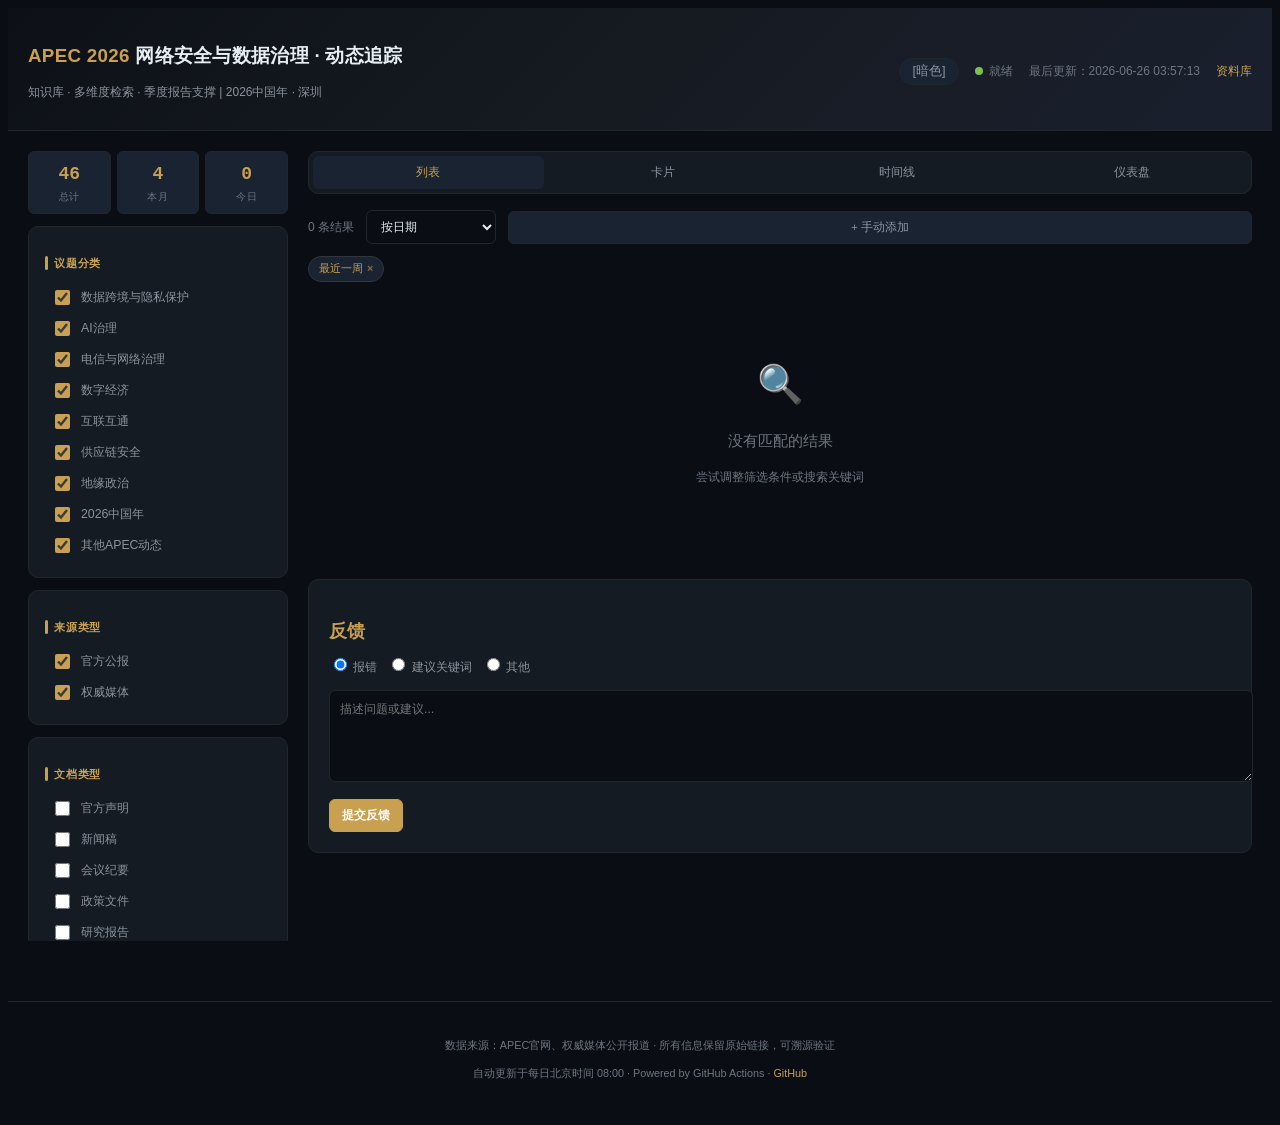
==== commit 076b2ca2: "Update: 2026-06-26 [46 articles / 33 archived]" ====
--- a/docs/index.html
+++ b/docs/index.html
@@ -406,7 +406,7 @@
 <script>
 (function(){var t=document.getElementById("themeToggle");var h=document.documentElement;var s=localStorage.getItem("apec-theme")||"dark";function st(v){h.setAttribute("data-theme",v);t.textContent=v==="dark"?"[暗色]":"[日间]";localStorage.setItem("apec-theme",v)}st(s);t.onclick=function(){st(h.getAttribute("data-theme")==="dark"?"light":"dark")}})();
 </script>
-<script>window.__APEC_DATA__ = {"last_updated": "2026-06-25 03:46:44", "timezone": "Asia/Shanghai", "total_articles": 46, "today_count": 0, "monthly_count": 4, "articles": [{"title": "Research on Fertility Cost Wins 2026 APEC Research Prize", "url": "https://www.apec.org/press/news-releases/2026/0615_HWHE", "source": "APEC官网", "source_type": "官方公报", "date": "2026-06-16", "summary": "APEC Policy Partnership on Women and the Economy", "categories": ["其他APEC动态"], "doc_type": ["policy_document", "academic"], "apec_bodies": [], "geo_focus": ["regional"], "policy_tags": [], "relevance": 45, "notes": "", "starred": false}, {"title": "2026 APEC Healthy Women Healthy Economy Research Prize Winner", "url": "https://www.apec.org/press/videos/2026/2026-apec-healthy-women-healthy-economy-research-prize-winner", "source": "APEC官网", "source_type": "官方公报", "date": "2026-06-16", "summary": "", "categories": ["其他APEC动态"], "doc_type": ["academic"], "apec_bodies": [], "geo_focus": ["regional"], "policy_tags": [], "relevance": 45, "notes": "", "starred": false}, {"title": "Chinese Taipei Contributes USD1.5 Million to APEC’s First Healthcare Sub-Fund", "url": "https://www.apec.org/press/news-releases/2026/0608_CTMOU", "source": "APEC官网", "source_type": "官方公报", "date": "2026-06-08", "summary": "APEC Secretariat", "categories": ["其他APEC动态"], "doc_type": ["media_report"], "apec_bodies": [], "geo_focus": ["china"], "policy_tags": [], "relevance": 45, "notes": "", "starred": false}, {"title": "How Digital Traceability is Supporting Trade Across APEC", "url": "https://www.apec.org/press/videos/2026/how-digital-traceability-is-supporting-trade-across-apec", "source": "APEC官网", "source_type": "官方公报", "date": "2026-06-08", "summary": "", "categories": ["其他APEC动态"], "doc_type": ["media_report"], "apec_bodies": [], "geo_focus": ["regional"], "policy_tags": [], "relevance": 45, "notes": "", "starred": false}, {"title": "Japan Contributes JPY90.1 Million to Advance Clean Energy Cooperation Across APEC", "url": "https://www.apec.org/press/news-releases/2026/0529_JapanMOU", "source": "APEC官网", "source_type": "官方公报", "date": "2026-05-29", "summary": "APEC Secretariat", "categories": ["其他APEC动态"], "doc_type": ["media_report"], "apec_bodies": [], "geo_focus": ["japan"], "policy_tags": [], "relevance": 45, "notes": "", "starred": false}, {"title": "APEC Trade Ministers Issue Joint Statement", "url": "https://www.apec.org/press/news-releases/2026/0523_MRT_Statement", "source": "APEC官网", "source_type": "官方公报", "date": "2026-05-23", "summary": "APEC Ministers Responsible for Trade Meeting", "categories": ["地缘政治"], "doc_type": ["official_statement", "meeting_minutes"], "apec_bodies": ["MRT"], "geo_focus": ["regional"], "policy_tags": [], "relevance": 70, "notes": "", "starred": false}, {"title": "APEC Ministers Chart Course for Open Trade Amid Rising Protectionism", "url": "https://www.apec.org/press/news-releases/2026/0522_MRT", "source": "APEC官网", "source_type": "官方公报", "date": "2026-05-22", "summary": "Ministers Responsible for Trade Meeting", "categories": ["地缘政治"], "doc_type": ["meeting_minutes"], "apec_bodies": ["MRT", "CTI"], "geo_focus": ["regional"], "policy_tags": [], "relevance": 55, "notes": "", "starred": false}, {"title": "APEC at a Crossroads: Resilience Under Pressure", "url": "https://www.apec.org/press/blogs/2026/apec-at-a-crossroad--resilience-under-pressure", "source": "APEC官网", "source_type": "官方公报", "date": "2026-05-22", "summary": "Rhea Crisologo Hernando, Eldo Simanjuntak and Carlos Kuriyama", "categories": ["供应链安全"], "doc_type": ["media_report"], "apec_bodies": [], "geo_focus": ["regional"], "policy_tags": [], "relevance": 55, "notes": "", "starred": false}, {"title": "APEC Sees Moderating Growth Amid Rising Energy Costs and Supply Chain Pressures", "url": "https://www.apec.org/press/news-releases/2026/0521_ARTASOM2", "source": "APEC官网", "source_type": "官方公报", "date": "2026-05-21", "summary": "APEC Policy Support Unit", "categories": ["供应链安全"], "doc_type": ["policy_document"], "apec_bodies": [], "geo_focus": ["regional"], "policy_tags": [], "relevance": 55, "notes": "", "starred": false}, {"title": "Regional Cooperation Efforts Focus on Delivering Practical Benefits", "url": "https://www.apec.org/press/news-releases/2026/0520_SCE", "source": "APEC??", "source_type": "????", "date": "2026-05-20", "summary": "SCE meeting during SOM2 focused on translating APEC's economic and technical cooperation agenda into concrete capacity building projects and measurable outcomes for member economies.", "categories": ["????"], "doc_type": ["meeting_minutes"], "apec_bodies": ["SCE"], "geo_focus": ["regional"], "policy_tags": [], "relevance": 60, "notes": "", "starred": false}, {"title": "Senior Officials Advance Trade, Connectivity, Innovation and Development Agenda", "url": "https://www.apec.org/press/news-releases/2026/0519_SOM2", "source": "APEC官网", "source_type": "官方公报", "date": "2026-05-19", "summary": "APEC Senior Officials’ Meeting", "categories": ["互联互通"], "doc_type": ["meeting_minutes"], "apec_bodies": ["SOM", "CTI"], "geo_focus": ["regional"], "policy_tags": [], "relevance": 55, "notes": "", "starred": false}, {"title": "Chair’s Statement on the APEC Women and the Economy Forum", "url": "https://www.apec.org/press/news-releases/2026/chair-s-statement-on-the-apec-women-and-the-economy-forum", "source": "APEC官网", "source_type": "官方公报", "date": "2026-05-17", "summary": "High-Level Dialogue on Women and the Economy", "categories": ["其他APEC动态"], "doc_type": ["media_report"], "apec_bodies": [], "geo_focus": ["regional"], "policy_tags": [], "relevance": 60, "notes": "", "starred": false}, {"title": "APEC Advances Trade Agenda Ahead of Ministers’ Meeting in Suzhou", "url": "https://www.apec.org/press/news-releases/2026/0517_CTI", "source": "APEC官网", "source_type": "官方公报", "date": "2026-05-17", "summary": "Committee on Trade and Investment", "categories": ["其他APEC动态"], "doc_type": ["meeting_minutes"], "apec_bodies": ["CTI"], "geo_focus": ["regional"], "policy_tags": [], "relevance": 45, "notes": "", "starred": false}, {"title": "Preparing for What’s Next: A Tiered Approach to Growth in APEC", "url": "https://www.apec.org/press/blogs/2026/preparing-for-what-s-next--a-tiered-approach-to-growth-in-apec", "source": "APEC官网", "source_type": "官方公报", "date": "2026-05-16", "summary": "Rhea Crisologo Hernando", "categories": ["其他APEC动态"], "doc_type": ["media_report"], "apec_bodies": [], "geo_focus": ["regional"], "policy_tags": [], "relevance": 45, "notes": "", "starred": false}, {"title": "APEC Economies Push to Break Barriers, Expand Opportunities for Women", "url": "https://www.apec.org/press/news-releases/2026/0516_HLPDWE", "source": "APEC官网", "source_type": "官方公报", "date": "2026-05-16", "summary": "High-Level Policy Dialogue on Women and the Economy", "categories": ["其他APEC动态"], "doc_type": ["policy_document"], "apec_bodies": [], "geo_focus": ["regional"], "policy_tags": [], "relevance": 45, "notes": "", "starred": false}, {"title": "APMEN: Public-Private Dialogue on Advancing Trade Facilitation & Supply Chain Connectivity through Eport", "url": "https://www.apec.org/press/photos/2026/apmen--public-private-dialogue-on-advancing-trade-facilitation---supply-chain-connectivity-through-eport", "source": "APEC官网", "source_type": "官方公报", "date": "2026-05-15", "summary": "", "categories": ["互联互通", "供应链安全", "地缘政治"], "doc_type": ["media_report"], "apec_bodies": ["CTI"], "geo_focus": ["regional"], "policy_tags": [], "relevance": 45, "notes": "", "starred": false}, {"title": "CTI: FTAAP Dialogue", "url": "https://www.apec.org/press/photos/2026/cti--ftaap-dialogue", "source": "APEC官网", "source_type": "官方公报", "date": "2026-05-15", "summary": "", "categories": ["地缘政治"], "doc_type": ["media_report"], "apec_bodies": ["CTI"], "geo_focus": ["regional"], "policy_tags": ["FTAAP"], "relevance": 15, "notes": "", "starred": false}, {"title": "Women at the Centre of APEC's Digital and Green Ambitions", "url": "https://www.apec.org/press/news-releases/2026/0514_PPWEPlen", "source": "APEC官网", "source_type": "官方公报", "date": "2026-05-14", "summary": "APEC Policy Partnership on Women and the Economy", "categories": ["其他APEC动态"], "doc_type": ["policy_document"], "apec_bodies": [], "geo_focus": ["regional"], "policy_tags": [], "relevance": 45, "notes": "", "starred": false}, {"title": "APEC Strengthens Regional Cooperation to Maintain Food Safety and Keep Trade Flowing", "url": "https://www.apec.org/press/news-releases/2026/0513_SCSCFSCF", "source": "APEC官网", "source_type": "官方公报", "date": "2026-05-14", "summary": "APEC Sub-Committee on Standards and Conformance", "categories": ["其他APEC动态"], "doc_type": ["regulation"], "apec_bodies": [], "geo_focus": ["regional"], "policy_tags": [], "relevance": 45, "notes": "", "starred": false}, {"title": "TELWG: CISG Meeting", "url": "https://www.apec.org/press/photos/2026/telwg--cisg-meeting", "source": "APEC官网", "source_type": "官方公报", "date": "2026-05-14", "summary": "", "categories": ["电信与网络治理", "2026中国年"], "doc_type": ["meeting_minutes"], "apec_bodies": ["TELWG"], "geo_focus": ["regional"], "policy_tags": [], "relevance": 30, "notes": "", "starred": false}, {"title": "Economies Deepen ICT Cooperation as Artificial Intelligence Adoption Accelerates", "url": "https://www.apec.org/press/news-releases/2026/0513_TELWG", "source": "APEC官网", "source_type": "官方公报", "date": "2026-05-13", "summary": "Telecommunications and Information Working Group", "categories": ["AI治理"], "doc_type": ["media_report"], "apec_bodies": [], "geo_focus": ["regional"], "policy_tags": [], "relevance": 15, "notes": "", "starred": false}, {"title": "TELWG: Roundtable on AI Integration and Application", "url": "https://www.apec.org/press/photos/2026/telwg--roundtable-on-ai-integration-and-application", "source": "APEC官网", "source_type": "官方公报", "date": "2026-05-13", "summary": "", "categories": ["电信与网络治理", "2026中国年"], "doc_type": ["media_report"], "apec_bodies": ["TELWG"], "geo_focus": ["regional"], "policy_tags": [], "relevance": 30, "notes": "", "starred": false}, {"title": "TELWG: DPSG Meeting", "url": "https://www.apec.org/press/photos/2026/telwg--dpsg-meeting", "source": "APEC官网", "source_type": "官方公报", "date": "2026-05-12", "summary": "", "categories": ["电信与网络治理", "2026中国年"], "doc_type": ["meeting_minutes"], "apec_bodies": ["TELWG", "DPS"], "geo_focus": ["regional"], "policy_tags": [], "relevance": 30, "notes": "", "starred": false}, {"title": "Driving the Next Era of Intelligent Mobility", "url": "https://www.apec.org/press/news-releases/2026/1205_ADwkshp", "source": "APEC??", "source_type": "????", "date": "2026-05-12", "summary": "APEC workshop on AI-empowered automotive industry explored intelligent mobility, digital transformation pathways, and cross-border data challenges for connected vehicles.", "categories": ["AI??", "????"], "doc_type": ["meeting_minutes"], "apec_bodies": ["AD"], "geo_focus": ["regional"], "policy_tags": ["AI_Governance"], "relevance": 65, "notes": "AI??????????????????", "starred": false}, {"title": "APEC Strengthens Regional Cooperation in Shanghai Amid Growing Trade Uncertainty", "url": "https://www.apec.org/press/news-releases/2026/1105_som2", "source": "APEC官网", "source_type": "官方公报", "date": "2026-05-11", "summary": "APEC Secretariat", "categories": ["电信与网络治理", "2026中国年"], "doc_type": ["media_report"], "apec_bodies": [], "geo_focus": ["china"], "policy_tags": [], "relevance": 70, "notes": "", "starred": false}, {"title": "AD: APEC Workshop on AI-Empowered Automotive Industry Ecosystem Cooperation", "url": "https://www.apec.org/press/photos/2026/ad--apec-workshop-on-ai-empowered-automotive-industry-ecosystem-cooperation", "source": "APEC官网", "source_type": "官方公报", "date": "2026-05-11", "summary": "", "categories": ["其他APEC动态"], "doc_type": ["media_report"], "apec_bodies": [], "geo_focus": ["regional"], "policy_tags": [], "relevance": 45, "notes": "", "starred": false}, {"title": "AD: Workshop on Automotive Industry Digital Transformation Paths, Tools and Best Practice", "url": "https://www.apec.org/press/photos/2026/ad--workshop-on-automotive-industry-digital-transformation-paths--tools-and-best-practice", "source": "APEC官网", "source_type": "官方公报", "date": "2026-05-11", "summary": "", "categories": ["数字经济"], "doc_type": ["regulation"], "apec_bodies": ["CTI"], "geo_focus": ["regional"], "policy_tags": [], "relevance": 15, "notes": "", "starred": false}, {"title": "TELWG: HoD & Executive Committee Meeting, Plenary", "url": "https://www.apec.org/press/photos/2026/telwg--hod---executive-committee-meeting--plenary", "source": "APEC官网", "source_type": "官方公报", "date": "2026-05-11", "summary": "", "categories": ["电信与网络治理", "2026中国年"], "doc_type": ["meeting_minutes"], "apec_bodies": ["TELWG"], "geo_focus": ["regional"], "policy_tags": [], "relevance": 30, "notes": "", "starred": false}, {"title": "Business Leaders Call for Urgent Action to Restore Trade Stability and Growth Across the Asia-Pacific", "url": "https://www.apec.org/press/news-releases/2026/2904_ABAC2", "source": "APEC??", "source_type": "????", "date": "2026-04-28", "summary": "ABAC II meeting: APEC Business Advisory Council urged member economies to take urgent action against rising protectionism, calling for trade facilitation, digital standards convergence, and supply chain resilience.", "categories": ["????", "?????", "????"], "doc_type": ["official_statement"], "apec_bodies": ["ABAC"], "geo_focus": ["regional"], "policy_tags": ["Digital_Trade", "FTAAP"], "relevance": 85, "notes": "ABAC??????????????????", "starred": true}, {"title": "Media Registration Opens for Ministers Responsible for Trade Meeting in Suzhou", "url": "https://www.apec.org/press/news-releases/2026/media-registration-opens-for-ministers-responsible-for-trade-meeting-in-suzhou", "source": "APEC官网", "source_type": "官方公报", "date": "2026-04-24", "summary": "Media registration has opened for the 2026 APEC Ministers Responsible for Trade Meeting, as preparations advance for a key ministerial platform to address evolving global trade challenges.", "categories": ["其他APEC动态"], "doc_type": ["meeting_minutes", "speech"], "apec_bodies": ["MRT"], "geo_focus": ["global"], "policy_tags": [], "relevance": 45, "notes": "", "starred": false}, {"title": "SCE: SOM Steering Committee on ECOTECH Meeting (SOM1)", "url": "https://www.apec.org/press/photos/2026/sce--som-steering-committee-on-economic-and-technical-cooperation-meeting-som12026", "source": "APEC??", "source_type": "????", "date": "2026-04-09", "summary": "The SOM Steering Committee on Economic and Technical Cooperation (SCE) met to coordinate capacity building and technical assistance programs across APEC working groups.", "categories": ["????"], "doc_type": ["meeting_minutes"], "apec_bodies": ["SCE", "SOM"], "geo_focus": ["regional"], "policy_tags": [], "relevance": 55, "notes": "", "starred": false}, {"title": "Intellectual Property Experts Align AI, Trade and Finance Agenda", "url": "https://www.apec.org/press/news-releases/2026/intellectual-property-experts-align-ai--trade-and-finance-agenda", "source": "APEC??", "source_type": "????", "date": "2026-03-11", "summary": "APEC Intellectual Property Experts Group (IPEG) met to align IP frameworks with emerging AI technologies, digital trade, and financial services across the Asia-Pacific region.", "categories": ["AI??", "????"], "doc_type": ["meeting_minutes"], "apec_bodies": [], "geo_focus": ["regional"], "policy_tags": ["AI_Governance", "Digital_Trade"], "relevance": 75, "notes": "3???????AI?????????????", "starred": false}, {"title": "Applications Open for the 2026 APEC Healthy Women Research Prize", "url": "https://www.apec.org/press/news-releases/2026/0216_hwhe", "source": "APEC官网", "source_type": "官方公报", "date": "2026-02-16", "summary": "The annual prize encourages the generation of robust women’s health data and research to inform policy and business decisions across APEC member economies.", "categories": ["其他APEC动态"], "doc_type": ["policy_document", "academic"], "apec_bodies": [], "geo_focus": ["regional"], "policy_tags": [], "relevance": 45, "notes": "", "starred": false}, {"title": "Economies Recast Investment Policy for a Changing Global Landscape", "url": "https://www.apec.org/press/news-releases/2026/economies-recast-investment-policy-for-a-changing-global-landscape", "source": "APEC官网", "source_type": "官方公报", "date": "2026-02-13", "summary": "From supply chain resilience to digital investment and sustainability, economies across the Asia-Pacific are using investment policy to recalibrate growth strategies in a more fragmented global economy.", "categories": ["供应链安全"], "doc_type": ["policy_document"], "apec_bodies": [], "geo_focus": ["global"], "policy_tags": [], "relevance": 15, "notes": "", "starred": false}, {"title": "Regional Finance Cooperation Advances Household Support, Digital Investment", "url": "https://www.apec.org/press/news-releases/2026/0212_fcbdm", "source": "APEC官网", "source_type": "官方公报", "date": "2026-02-12", "summary": "Deputies endorsed the 2026 work plan for APEC Finance Ministers Process. Outcomes from the meeting will inform discussions ahead of the APEC Finance Ministers’ Meeting, which China plans to host in October in Hong Kong, China.", "categories": ["其他APEC动态"], "doc_type": ["meeting_minutes"], "apec_bodies": [], "geo_focus": ["china"], "policy_tags": [], "relevance": 45, "notes": "", "starred": false}, {"title": "APEC Gains Momentum Amid Rising Risks: Can It Last?", "url": "https://www.apec.org/press/blogs/2026/apec-gains-momentum-amid-rising-risks--can-it-last", "source": "APEC官网", "source_type": "官方公报", "date": "2026-02-11", "summary": "The latest APEC Regional Trends Analysis (ARTA) reveals that growth is expected to remain strong through 2025. However, momentum is set to moderate in 2026 as fiscal conditions tighten and policy uncertainty lingers.", "categories": ["电信与网络治理", "地缘政治"], "doc_type": ["policy_document", "report"], "apec_bodies": [], "geo_focus": ["regional"], "policy_tags": [], "relevance": 70, "notes": "", "starred": false}, {"title": "APEC Lifts Growth Outlook as Trade Holds, AI Investment Surges", "url": "https://www.apec.org/press/news-releases/2026/apec-lifts-growth-outlook-as-trade-holds--ai-investment-surges", "source": "APEC官网", "source_type": "官方公报", "date": "2026-02-10", "summary": "Economic growth in the Asia-Pacific region is projected at 3.2 percent in 2025, with growth expected to hold at 3.1 percent in 2026.", "categories": ["其他APEC动态"], "doc_type": ["report"], "apec_bodies": [], "geo_focus": ["regional"], "policy_tags": [], "relevance": 45, "notes": "", "starred": false}, {"title": "ABAC Launches 2026 Work Program Under Theme “Openness, Connectivity, Synergy”", "url": "https://www.apec.org/press/news-releases/2026/0210_abac1", "source": "APEC官网", "source_type": "官方公报", "date": "2026-02-10", "summary": "ABAC formally launched its 2026 work program, reaffirming the Asia-Pacific business community’s commitment to open markets, deeper regional integration, and collaborative innovation as foundations for sustainable economic growth.", "categories": ["互联互通", "2026中国年"], "doc_type": ["media_report"], "apec_bodies": ["ABAC", "CTI"], "geo_focus": ["regional"], "policy_tags": [], "relevance": 30, "notes": "", "starred": false}, {"title": "Minister Wang Yi to Senior Officials: Build Asia-Pacific Community with a Shared Future", "url": "https://www.apec.org/press/news-releases/2026/0210_SOM1", "source": "APEC??", "source_type": "????", "date": "2026-02-10", "summary": "Chinese Foreign Minister Wang Yi addressed the First APEC Senior Officials' Meeting (SOM1), calling on member economies to build an Asia-Pacific community with a shared future and outlining China's priorities as APEC 2026 host.", "categories": ["????", "2026???"], "doc_type": ["official_statement"], "apec_bodies": ["SOM"], "geo_focus": ["china", "regional"], "policy_tags": [], "relevance": 95, "notes": "???SOM1????????????2026?APEC???????", "starred": true}, {"title": "SOM: 1st Senior Officials' Plenary Meeting", "url": "https://www.apec.org/press/photos/2026/som--1st-senior-officials'-plenary-meeting", "source": "APEC??", "source_type": "????", "date": "2026-02-10", "summary": "The first APEC Senior Officials' Meeting (SOM1) plenary convened to set the 2026 agenda under China's host year theme, covering trade, connectivity, innovation and sustainable development.", "categories": ["????", "2026???"], "doc_type": ["meeting_minutes"], "apec_bodies": ["SOM"], "geo_focus": ["china", "regional"], "policy_tags": [], "relevance": 75, "notes": "SOM1?????2026??????", "starred": false}, {"title": "Administrator Liu: Innovation-Led Cooperation Crucial to Reinforce Food Security", "url": "https://www.apec.org/press/news-releases/2026/administrator-liu--innovation-led-cooperation-crucial-to-reinforce-food-security", "source": "APEC官网", "source_type": "官方公报", "date": "2026-02-08", "summary": "Closing the gap between policy commitments and real-world food system resilience is emerging as a priority for APEC economies", "categories": ["供应链安全"], "doc_type": ["policy_document"], "apec_bodies": [], "geo_focus": ["regional"], "policy_tags": [], "relevance": 55, "notes": "", "starred": false}, {"title": "CTI: Committee on Trade and Investment Plenary (SOM1)", "url": "https://www.apec.org/press/photos/2026/cti--committee-on-trade-and-investment-plenary", "source": "APEC??", "source_type": "????", "date": "2026-02-08", "summary": "APEC Committee on Trade and Investment held its first plenary meeting of 2026 during the SOM1 cluster, discussing trade facilitation, digital trade rules, and FTAAP progress.", "categories": ["????", "????"], "doc_type": ["meeting_minutes"], "apec_bodies": ["CTI"], "geo_focus": ["regional"], "policy_tags": ["FTAAP", "Digital_Trade"], "relevance": 70, "notes": "SOM1??CTI????????????FTAAP??", "starred": false}, {"title": "Food Security Takes a Practical Turn", "url": "https://www.apec.org/press/news-releases/2026/food-security-takes-a-practical-turn", "source": "APEC??", "source_type": "????", "date": "2026-02-08", "summary": "APEC economies shift from policy commitments to actionable frameworks on food security, focusing on innovation-led agricultural cooperation and supply chain resilience.", "categories": ["?????"], "doc_type": ["media_report"], "apec_bodies": [], "geo_focus": ["regional"], "policy_tags": [], "relevance": 50, "notes": "", "starred": false}, {"title": "EC: Economic Committee Plenary (SOM1)", "url": "https://www.apec.org/press/photos/2026/ec--economic-committee-plenary", "source": "APEC??", "source_type": "????", "date": "2026-02-08", "summary": "APEC Economic Committee held its plenary during SOM1, focusing on structural reform, ease of doing business, and digital economy regulatory cooperation.", "categories": ["????", "????"], "doc_type": ["meeting_minutes"], "apec_bodies": [], "geo_focus": ["regional"], "policy_tags": [], "relevance": 60, "notes": "", "starred": false}, {"title": "APEC Health Officials Chart 2026 Health Priorities", "url": "https://www.apec.org/press/news-releases/2026/apec-health-officials-chart-2026-health-priorities", "source": "APEC官网", "source_type": "官方公报", "date": "2026-02-05", "summary": "Health officials sharpened their focus on health systems as an economic variable.", "categories": ["其他APEC动态"], "doc_type": ["media_report"], "apec_bodies": [], "geo_focus": ["usa"], "policy_tags": [], "relevance": 45, "notes": "", "starred": false}, {"title": "APEC Regional Trends Analysis, May 2026", "url": "https://www.apec.org/publications/2026/05/apec-regional-trends-analysis--may-2026", "source": "APEC官网", "source_type": "官方公报", "date": "2026-01-01", "summary": "", "categories": ["地缘政治"], "doc_type": ["report"], "apec_bodies": [], "geo_focus": ["regional"], "policy_tags": [], "relevance": 55, "notes": "", "starred": false}]};</script>
+<script>window.__APEC_DATA__ = {"last_updated": "2026-06-26 03:57:13", "timezone": "Asia/Shanghai", "total_articles": 46, "today_count": 0, "monthly_count": 4, "articles": [{"title": "Research on Fertility Cost Wins 2026 APEC Research Prize", "url": "https://www.apec.org/press/news-releases/2026/0615_HWHE", "source": "APEC官网", "source_type": "官方公报", "date": "2026-06-16", "summary": "APEC Policy Partnership on Women and the Economy", "categories": ["其他APEC动态"], "doc_type": ["policy_document", "academic"], "apec_bodies": [], "geo_focus": ["regional"], "policy_tags": [], "relevance": 45, "notes": "", "starred": false}, {"title": "2026 APEC Healthy Women Healthy Economy Research Prize Winner", "url": "https://www.apec.org/press/videos/2026/2026-apec-healthy-women-healthy-economy-research-prize-winner", "source": "APEC官网", "source_type": "官方公报", "date": "2026-06-16", "summary": "", "categories": ["其他APEC动态"], "doc_type": ["academic"], "apec_bodies": [], "geo_focus": ["regional"], "policy_tags": [], "relevance": 45, "notes": "", "starred": false}, {"title": "Chinese Taipei Contributes USD1.5 Million to APEC’s First Healthcare Sub-Fund", "url": "https://www.apec.org/press/news-releases/2026/0608_CTMOU", "source": "APEC官网", "source_type": "官方公报", "date": "2026-06-08", "summary": "APEC Secretariat", "categories": ["其他APEC动态"], "doc_type": ["media_report"], "apec_bodies": [], "geo_focus": ["china"], "policy_tags": [], "relevance": 45, "notes": "", "starred": false}, {"title": "How Digital Traceability is Supporting Trade Across APEC", "url": "https://www.apec.org/press/videos/2026/how-digital-traceability-is-supporting-trade-across-apec", "source": "APEC官网", "source_type": "官方公报", "date": "2026-06-08", "summary": "", "categories": ["其他APEC动态"], "doc_type": ["media_report"], "apec_bodies": [], "geo_focus": ["regional"], "policy_tags": [], "relevance": 45, "notes": "", "starred": false}, {"title": "Japan Contributes JPY90.1 Million to Advance Clean Energy Cooperation Across APEC", "url": "https://www.apec.org/press/news-releases/2026/0529_JapanMOU", "source": "APEC官网", "source_type": "官方公报", "date": "2026-05-29", "summary": "APEC Secretariat", "categories": ["其他APEC动态"], "doc_type": ["media_report"], "apec_bodies": [], "geo_focus": ["japan"], "policy_tags": [], "relevance": 45, "notes": "", "starred": false}, {"title": "APEC Trade Ministers Issue Joint Statement", "url": "https://www.apec.org/press/news-releases/2026/0523_MRT_Statement", "source": "APEC官网", "source_type": "官方公报", "date": "2026-05-23", "summary": "APEC Ministers Responsible for Trade Meeting", "categories": ["地缘政治"], "doc_type": ["official_statement", "meeting_minutes"], "apec_bodies": ["MRT"], "geo_focus": ["regional"], "policy_tags": [], "relevance": 70, "notes": "", "starred": false}, {"title": "APEC Ministers Chart Course for Open Trade Amid Rising Protectionism", "url": "https://www.apec.org/press/news-releases/2026/0522_MRT", "source": "APEC官网", "source_type": "官方公报", "date": "2026-05-22", "summary": "Ministers Responsible for Trade Meeting", "categories": ["地缘政治"], "doc_type": ["meeting_minutes"], "apec_bodies": ["MRT", "CTI"], "geo_focus": ["regional"], "policy_tags": [], "relevance": 55, "notes": "", "starred": false}, {"title": "APEC at a Crossroads: Resilience Under Pressure", "url": "https://www.apec.org/press/blogs/2026/apec-at-a-crossroad--resilience-under-pressure", "source": "APEC官网", "source_type": "官方公报", "date": "2026-05-22", "summary": "Rhea Crisologo Hernando, Eldo Simanjuntak and Carlos Kuriyama", "categories": ["供应链安全"], "doc_type": ["media_report"], "apec_bodies": [], "geo_focus": ["regional"], "policy_tags": [], "relevance": 55, "notes": "", "starred": false}, {"title": "APEC Sees Moderating Growth Amid Rising Energy Costs and Supply Chain Pressures", "url": "https://www.apec.org/press/news-releases/2026/0521_ARTASOM2", "source": "APEC官网", "source_type": "官方公报", "date": "2026-05-21", "summary": "APEC Policy Support Unit", "categories": ["供应链安全"], "doc_type": ["policy_document"], "apec_bodies": [], "geo_focus": ["regional"], "policy_tags": [], "relevance": 55, "notes": "", "starred": false}, {"title": "Regional Cooperation Efforts Focus on Delivering Practical Benefits", "url": "https://www.apec.org/press/news-releases/2026/0520_SCE", "source": "APEC??", "source_type": "????", "date": "2026-05-20", "summary": "SCE meeting during SOM2 focused on translating APEC's economic and technical cooperation agenda into concrete capacity building projects and measurable outcomes for member economies.", "categories": ["????"], "doc_type": ["meeting_minutes"], "apec_bodies": ["SCE"], "geo_focus": ["regional"], "policy_tags": [], "relevance": 60, "notes": "", "starred": false}, {"title": "Senior Officials Advance Trade, Connectivity, Innovation and Development Agenda", "url": "https://www.apec.org/press/news-releases/2026/0519_SOM2", "source": "APEC官网", "source_type": "官方公报", "date": "2026-05-19", "summary": "APEC Senior Officials’ Meeting", "categories": ["互联互通"], "doc_type": ["meeting_minutes"], "apec_bodies": ["SOM", "CTI"], "geo_focus": ["regional"], "policy_tags": [], "relevance": 55, "notes": "", "starred": false}, {"title": "Chair’s Statement on the APEC Women and the Economy Forum", "url": "https://www.apec.org/press/news-releases/2026/chair-s-statement-on-the-apec-women-and-the-economy-forum", "source": "APEC官网", "source_type": "官方公报", "date": "2026-05-17", "summary": "High-Level Dialogue on Women and the Economy", "categories": ["其他APEC动态"], "doc_type": ["media_report"], "apec_bodies": [], "geo_focus": ["regional"], "policy_tags": [], "relevance": 60, "notes": "", "starred": false}, {"title": "APEC Advances Trade Agenda Ahead of Ministers’ Meeting in Suzhou", "url": "https://www.apec.org/press/news-releases/2026/0517_CTI", "source": "APEC官网", "source_type": "官方公报", "date": "2026-05-17", "summary": "Committee on Trade and Investment", "categories": ["其他APEC动态"], "doc_type": ["meeting_minutes"], "apec_bodies": ["CTI"], "geo_focus": ["regional"], "policy_tags": [], "relevance": 45, "notes": "", "starred": false}, {"title": "Preparing for What’s Next: A Tiered Approach to Growth in APEC", "url": "https://www.apec.org/press/blogs/2026/preparing-for-what-s-next--a-tiered-approach-to-growth-in-apec", "source": "APEC官网", "source_type": "官方公报", "date": "2026-05-16", "summary": "Rhea Crisologo Hernando", "categories": ["其他APEC动态"], "doc_type": ["media_report"], "apec_bodies": [], "geo_focus": ["regional"], "policy_tags": [], "relevance": 45, "notes": "", "starred": false}, {"title": "APEC Economies Push to Break Barriers, Expand Opportunities for Women", "url": "https://www.apec.org/press/news-releases/2026/0516_HLPDWE", "source": "APEC官网", "source_type": "官方公报", "date": "2026-05-16", "summary": "High-Level Policy Dialogue on Women and the Economy", "categories": ["其他APEC动态"], "doc_type": ["policy_document"], "apec_bodies": [], "geo_focus": ["regional"], "policy_tags": [], "relevance": 45, "notes": "", "starred": false}, {"title": "APMEN: Public-Private Dialogue on Advancing Trade Facilitation & Supply Chain Connectivity through Eport", "url": "https://www.apec.org/press/photos/2026/apmen--public-private-dialogue-on-advancing-trade-facilitation---supply-chain-connectivity-through-eport", "source": "APEC官网", "source_type": "官方公报", "date": "2026-05-15", "summary": "", "categories": ["互联互通", "供应链安全", "地缘政治"], "doc_type": ["media_report"], "apec_bodies": ["CTI"], "geo_focus": ["regional"], "policy_tags": [], "relevance": 45, "notes": "", "starred": false}, {"title": "CTI: FTAAP Dialogue", "url": "https://www.apec.org/press/photos/2026/cti--ftaap-dialogue", "source": "APEC官网", "source_type": "官方公报", "date": "2026-05-15", "summary": "", "categories": ["地缘政治"], "doc_type": ["media_report"], "apec_bodies": ["CTI"], "geo_focus": ["regional"], "policy_tags": ["FTAAP"], "relevance": 15, "notes": "", "starred": false}, {"title": "Women at the Centre of APEC's Digital and Green Ambitions", "url": "https://www.apec.org/press/news-releases/2026/0514_PPWEPlen", "source": "APEC官网", "source_type": "官方公报", "date": "2026-05-14", "summary": "APEC Policy Partnership on Women and the Economy", "categories": ["其他APEC动态"], "doc_type": ["policy_document"], "apec_bodies": [], "geo_focus": ["regional"], "policy_tags": [], "relevance": 45, "notes": "", "starred": false}, {"title": "APEC Strengthens Regional Cooperation to Maintain Food Safety and Keep Trade Flowing", "url": "https://www.apec.org/press/news-releases/2026/0513_SCSCFSCF", "source": "APEC官网", "source_type": "官方公报", "date": "2026-05-14", "summary": "APEC Sub-Committee on Standards and Conformance", "categories": ["其他APEC动态"], "doc_type": ["regulation"], "apec_bodies": [], "geo_focus": ["regional"], "policy_tags": [], "relevance": 45, "notes": "", "starred": false}, {"title": "TELWG: CISG Meeting", "url": "https://www.apec.org/press/photos/2026/telwg--cisg-meeting", "source": "APEC官网", "source_type": "官方公报", "date": "2026-05-14", "summary": "", "categories": ["电信与网络治理", "2026中国年"], "doc_type": ["meeting_minutes"], "apec_bodies": ["TELWG"], "geo_focus": ["regional"], "policy_tags": [], "relevance": 30, "notes": "", "starred": false}, {"title": "Economies Deepen ICT Cooperation as Artificial Intelligence Adoption Accelerates", "url": "https://www.apec.org/press/news-releases/2026/0513_TELWG", "source": "APEC官网", "source_type": "官方公报", "date": "2026-05-13", "summary": "Telecommunications and Information Working Group", "categories": ["AI治理"], "doc_type": ["media_report"], "apec_bodies": [], "geo_focus": ["regional"], "policy_tags": [], "relevance": 15, "notes": "", "starred": false}, {"title": "TELWG: Roundtable on AI Integration and Application", "url": "https://www.apec.org/press/photos/2026/telwg--roundtable-on-ai-integration-and-application", "source": "APEC官网", "source_type": "官方公报", "date": "2026-05-13", "summary": "", "categories": ["电信与网络治理", "2026中国年"], "doc_type": ["media_report"], "apec_bodies": ["TELWG"], "geo_focus": ["regional"], "policy_tags": [], "relevance": 30, "notes": "", "starred": false}, {"title": "TELWG: DPSG Meeting", "url": "https://www.apec.org/press/photos/2026/telwg--dpsg-meeting", "source": "APEC官网", "source_type": "官方公报", "date": "2026-05-12", "summary": "", "categories": ["电信与网络治理", "2026中国年"], "doc_type": ["meeting_minutes"], "apec_bodies": ["TELWG", "DPS"], "geo_focus": ["regional"], "policy_tags": [], "relevance": 30, "notes": "", "starred": false}, {"title": "Driving the Next Era of Intelligent Mobility", "url": "https://www.apec.org/press/news-releases/2026/1205_ADwkshp", "source": "APEC??", "source_type": "????", "date": "2026-05-12", "summary": "APEC workshop on AI-empowered automotive industry explored intelligent mobility, digital transformation pathways, and cross-border data challenges for connected vehicles.", "categories": ["AI??", "????"], "doc_type": ["meeting_minutes"], "apec_bodies": ["AD"], "geo_focus": ["regional"], "policy_tags": ["AI_Governance"], "relevance": 65, "notes": "AI??????????????????", "starred": false}, {"title": "APEC Strengthens Regional Cooperation in Shanghai Amid Growing Trade Uncertainty", "url": "https://www.apec.org/press/news-releases/2026/1105_som2", "source": "APEC官网", "source_type": "官方公报", "date": "2026-05-11", "summary": "APEC Secretariat", "categories": ["电信与网络治理", "2026中国年"], "doc_type": ["media_report"], "apec_bodies": [], "geo_focus": ["china"], "policy_tags": [], "relevance": 70, "notes": "", "starred": false}, {"title": "AD: APEC Workshop on AI-Empowered Automotive Industry Ecosystem Cooperation", "url": "https://www.apec.org/press/photos/2026/ad--apec-workshop-on-ai-empowered-automotive-industry-ecosystem-cooperation", "source": "APEC官网", "source_type": "官方公报", "date": "2026-05-11", "summary": "", "categories": ["其他APEC动态"], "doc_type": ["media_report"], "apec_bodies": [], "geo_focus": ["regional"], "policy_tags": [], "relevance": 45, "notes": "", "starred": false}, {"title": "AD: Workshop on Automotive Industry Digital Transformation Paths, Tools and Best Practice", "url": "https://www.apec.org/press/photos/2026/ad--workshop-on-automotive-industry-digital-transformation-paths--tools-and-best-practice", "source": "APEC官网", "source_type": "官方公报", "date": "2026-05-11", "summary": "", "categories": ["数字经济"], "doc_type": ["regulation"], "apec_bodies": ["CTI"], "geo_focus": ["regional"], "policy_tags": [], "relevance": 15, "notes": "", "starred": false}, {"title": "TELWG: HoD & Executive Committee Meeting, Plenary", "url": "https://www.apec.org/press/photos/2026/telwg--hod---executive-committee-meeting--plenary", "source": "APEC官网", "source_type": "官方公报", "date": "2026-05-11", "summary": "", "categories": ["电信与网络治理", "2026中国年"], "doc_type": ["meeting_minutes"], "apec_bodies": ["TELWG"], "geo_focus": ["regional"], "policy_tags": [], "relevance": 30, "notes": "", "starred": false}, {"title": "Business Leaders Call for Urgent Action to Restore Trade Stability and Growth Across the Asia-Pacific", "url": "https://www.apec.org/press/news-releases/2026/2904_ABAC2", "source": "APEC??", "source_type": "????", "date": "2026-04-28", "summary": "ABAC II meeting: APEC Business Advisory Council urged member economies to take urgent action against rising protectionism, calling for trade facilitation, digital standards convergence, and supply chain resilience.", "categories": ["????", "?????", "????"], "doc_type": ["official_statement"], "apec_bodies": ["ABAC"], "geo_focus": ["regional"], "policy_tags": ["Digital_Trade", "FTAAP"], "relevance": 85, "notes": "ABAC??????????????????", "starred": true}, {"title": "Media Registration Opens for Ministers Responsible for Trade Meeting in Suzhou", "url": "https://www.apec.org/press/news-releases/2026/media-registration-opens-for-ministers-responsible-for-trade-meeting-in-suzhou", "source": "APEC官网", "source_type": "官方公报", "date": "2026-04-24", "summary": "Media registration has opened for the 2026 APEC Ministers Responsible for Trade Meeting, as preparations advance for a key ministerial platform to address evolving global trade challenges.", "categories": ["其他APEC动态"], "doc_type": ["meeting_minutes", "speech"], "apec_bodies": ["MRT"], "geo_focus": ["global"], "policy_tags": [], "relevance": 45, "notes": "", "starred": false}, {"title": "SCE: SOM Steering Committee on ECOTECH Meeting (SOM1)", "url": "https://www.apec.org/press/photos/2026/sce--som-steering-committee-on-economic-and-technical-cooperation-meeting-som12026", "source": "APEC??", "source_type": "????", "date": "2026-04-09", "summary": "The SOM Steering Committee on Economic and Technical Cooperation (SCE) met to coordinate capacity building and technical assistance programs across APEC working groups.", "categories": ["????"], "doc_type": ["meeting_minutes"], "apec_bodies": ["SCE", "SOM"], "geo_focus": ["regional"], "policy_tags": [], "relevance": 55, "notes": "", "starred": false}, {"title": "Intellectual Property Experts Align AI, Trade and Finance Agenda", "url": "https://www.apec.org/press/news-releases/2026/intellectual-property-experts-align-ai--trade-and-finance-agenda", "source": "APEC??", "source_type": "????", "date": "2026-03-11", "summary": "APEC Intellectual Property Experts Group (IPEG) met to align IP frameworks with emerging AI technologies, digital trade, and financial services across the Asia-Pacific region.", "categories": ["AI??", "????"], "doc_type": ["meeting_minutes"], "apec_bodies": [], "geo_focus": ["regional"], "policy_tags": ["AI_Governance", "Digital_Trade"], "relevance": 75, "notes": "3???????AI?????????????", "starred": false}, {"title": "Applications Open for the 2026 APEC Healthy Women Research Prize", "url": "https://www.apec.org/press/news-releases/2026/0216_hwhe", "source": "APEC官网", "source_type": "官方公报", "date": "2026-02-16", "summary": "The annual prize encourages the generation of robust women’s health data and research to inform policy and business decisions across APEC member economies.", "categories": ["其他APEC动态"], "doc_type": ["policy_document", "academic"], "apec_bodies": [], "geo_focus": ["regional"], "policy_tags": [], "relevance": 45, "notes": "", "starred": false}, {"title": "Economies Recast Investment Policy for a Changing Global Landscape", "url": "https://www.apec.org/press/news-releases/2026/economies-recast-investment-policy-for-a-changing-global-landscape", "source": "APEC官网", "source_type": "官方公报", "date": "2026-02-13", "summary": "From supply chain resilience to digital investment and sustainability, economies across the Asia-Pacific are using investment policy to recalibrate growth strategies in a more fragmented global economy.", "categories": ["供应链安全"], "doc_type": ["policy_document"], "apec_bodies": [], "geo_focus": ["global"], "policy_tags": [], "relevance": 15, "notes": "", "starred": false}, {"title": "Regional Finance Cooperation Advances Household Support, Digital Investment", "url": "https://www.apec.org/press/news-releases/2026/0212_fcbdm", "source": "APEC官网", "source_type": "官方公报", "date": "2026-02-12", "summary": "Deputies endorsed the 2026 work plan for APEC Finance Ministers Process. Outcomes from the meeting will inform discussions ahead of the APEC Finance Ministers’ Meeting, which China plans to host in October in Hong Kong, China.", "categories": ["其他APEC动态"], "doc_type": ["meeting_minutes"], "apec_bodies": [], "geo_focus": ["china"], "policy_tags": [], "relevance": 45, "notes": "", "starred": false}, {"title": "APEC Gains Momentum Amid Rising Risks: Can It Last?", "url": "https://www.apec.org/press/blogs/2026/apec-gains-momentum-amid-rising-risks--can-it-last", "source": "APEC官网", "source_type": "官方公报", "date": "2026-02-11", "summary": "The latest APEC Regional Trends Analysis (ARTA) reveals that growth is expected to remain strong through 2025. However, momentum is set to moderate in 2026 as fiscal conditions tighten and policy uncertainty lingers.", "categories": ["电信与网络治理", "地缘政治"], "doc_type": ["policy_document", "report"], "apec_bodies": [], "geo_focus": ["regional"], "policy_tags": [], "relevance": 70, "notes": "", "starred": false}, {"title": "APEC Lifts Growth Outlook as Trade Holds, AI Investment Surges", "url": "https://www.apec.org/press/news-releases/2026/apec-lifts-growth-outlook-as-trade-holds--ai-investment-surges", "source": "APEC官网", "source_type": "官方公报", "date": "2026-02-10", "summary": "Economic growth in the Asia-Pacific region is projected at 3.2 percent in 2025, with growth expected to hold at 3.1 percent in 2026.", "categories": ["其他APEC动态"], "doc_type": ["report"], "apec_bodies": [], "geo_focus": ["regional"], "policy_tags": [], "relevance": 45, "notes": "", "starred": false}, {"title": "ABAC Launches 2026 Work Program Under Theme “Openness, Connectivity, Synergy”", "url": "https://www.apec.org/press/news-releases/2026/0210_abac1", "source": "APEC官网", "source_type": "官方公报", "date": "2026-02-10", "summary": "ABAC formally launched its 2026 work program, reaffirming the Asia-Pacific business community’s commitment to open markets, deeper regional integration, and collaborative innovation as foundations for sustainable economic growth.", "categories": ["互联互通", "2026中国年"], "doc_type": ["media_report"], "apec_bodies": ["ABAC", "CTI"], "geo_focus": ["regional"], "policy_tags": [], "relevance": 30, "notes": "", "starred": false}, {"title": "Minister Wang Yi to Senior Officials: Build Asia-Pacific Community with a Shared Future", "url": "https://www.apec.org/press/news-releases/2026/0210_SOM1", "source": "APEC??", "source_type": "????", "date": "2026-02-10", "summary": "Chinese Foreign Minister Wang Yi addressed the First APEC Senior Officials' Meeting (SOM1), calling on member economies to build an Asia-Pacific community with a shared future and outlining China's priorities as APEC 2026 host.", "categories": ["????", "2026???"], "doc_type": ["official_statement"], "apec_bodies": ["SOM"], "geo_focus": ["china", "regional"], "policy_tags": [], "relevance": 95, "notes": "???SOM1????????????2026?APEC???????", "starred": true}, {"title": "SOM: 1st Senior Officials' Plenary Meeting", "url": "https://www.apec.org/press/photos/2026/som--1st-senior-officials'-plenary-meeting", "source": "APEC??", "source_type": "????", "date": "2026-02-10", "summary": "The first APEC Senior Officials' Meeting (SOM1) plenary convened to set the 2026 agenda under China's host year theme, covering trade, connectivity, innovation and sustainable development.", "categories": ["????", "2026???"], "doc_type": ["meeting_minutes"], "apec_bodies": ["SOM"], "geo_focus": ["china", "regional"], "policy_tags": [], "relevance": 75, "notes": "SOM1?????2026??????", "starred": false}, {"title": "Administrator Liu: Innovation-Led Cooperation Crucial to Reinforce Food Security", "url": "https://www.apec.org/press/news-releases/2026/administrator-liu--innovation-led-cooperation-crucial-to-reinforce-food-security", "source": "APEC官网", "source_type": "官方公报", "date": "2026-02-08", "summary": "Closing the gap between policy commitments and real-world food system resilience is emerging as a priority for APEC economies", "categories": ["供应链安全"], "doc_type": ["policy_document"], "apec_bodies": [], "geo_focus": ["regional"], "policy_tags": [], "relevance": 55, "notes": "", "starred": false}, {"title": "CTI: Committee on Trade and Investment Plenary (SOM1)", "url": "https://www.apec.org/press/photos/2026/cti--committee-on-trade-and-investment-plenary", "source": "APEC??", "source_type": "????", "date": "2026-02-08", "summary": "APEC Committee on Trade and Investment held its first plenary meeting of 2026 during the SOM1 cluster, discussing trade facilitation, digital trade rules, and FTAAP progress.", "categories": ["????", "????"], "doc_type": ["meeting_minutes"], "apec_bodies": ["CTI"], "geo_focus": ["regional"], "policy_tags": ["FTAAP", "Digital_Trade"], "relevance": 70, "notes": "SOM1??CTI????????????FTAAP??", "starred": false}, {"title": "Food Security Takes a Practical Turn", "url": "https://www.apec.org/press/news-releases/2026/food-security-takes-a-practical-turn", "source": "APEC??", "source_type": "????", "date": "2026-02-08", "summary": "APEC economies shift from policy commitments to actionable frameworks on food security, focusing on innovation-led agricultural cooperation and supply chain resilience.", "categories": ["?????"], "doc_type": ["media_report"], "apec_bodies": [], "geo_focus": ["regional"], "policy_tags": [], "relevance": 50, "notes": "", "starred": false}, {"title": "EC: Economic Committee Plenary (SOM1)", "url": "https://www.apec.org/press/photos/2026/ec--economic-committee-plenary", "source": "APEC??", "source_type": "????", "date": "2026-02-08", "summary": "APEC Economic Committee held its plenary during SOM1, focusing on structural reform, ease of doing business, and digital economy regulatory cooperation.", "categories": ["????", "????"], "doc_type": ["meeting_minutes"], "apec_bodies": [], "geo_focus": ["regional"], "policy_tags": [], "relevance": 60, "notes": "", "starred": false}, {"title": "APEC Health Officials Chart 2026 Health Priorities", "url": "https://www.apec.org/press/news-releases/2026/apec-health-officials-chart-2026-health-priorities", "source": "APEC官网", "source_type": "官方公报", "date": "2026-02-05", "summary": "Health officials sharpened their focus on health systems as an economic variable.", "categories": ["其他APEC动态"], "doc_type": ["media_report"], "apec_bodies": [], "geo_focus": ["usa"], "policy_tags": [], "relevance": 45, "notes": "", "starred": false}, {"title": "APEC Regional Trends Analysis, May 2026", "url": "https://www.apec.org/publications/2026/05/apec-regional-trends-analysis--may-2026", "source": "APEC官网", "source_type": "官方公报", "date": "2026-01-01", "summary": "", "categories": ["地缘政治"], "doc_type": ["report"], "apec_bodies": [], "geo_focus": ["regional"], "policy_tags": [], "relevance": 55, "notes": "", "starred": false}]};</script>
 <script>
 (function(){"use strict";
 var DATA_URL="../data/articles.json",allArticles=[],activeView="list";
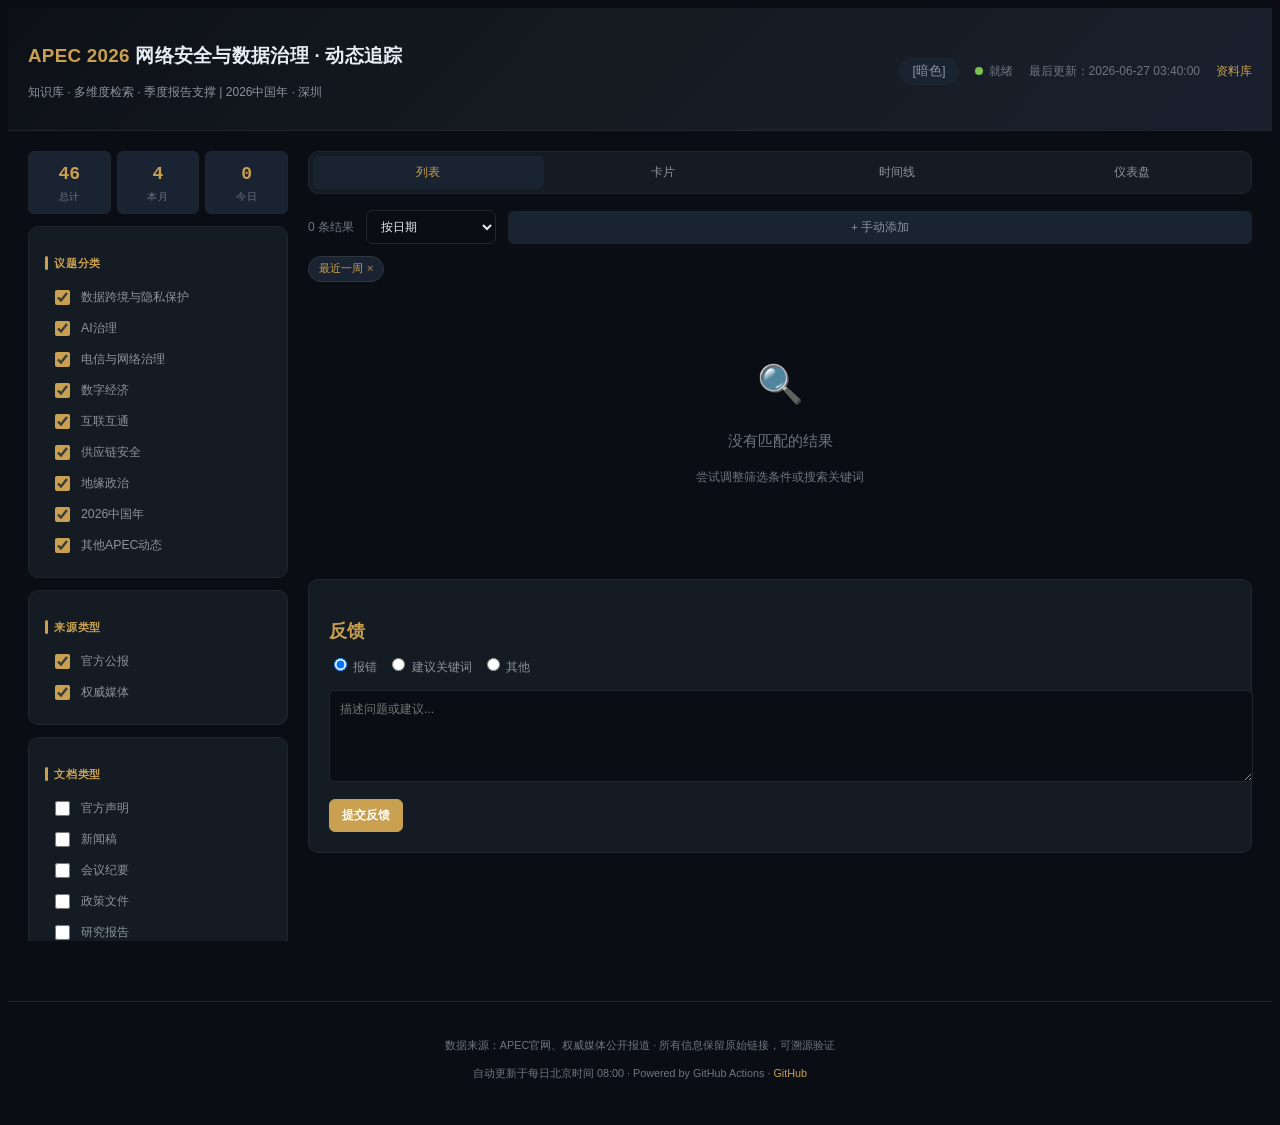
==== commit 7167f29d: "Update: 2026-06-27 [46 articles / 33 archived]" ====
--- a/docs/index.html
+++ b/docs/index.html
@@ -406,7 +406,7 @@
 <script>
 (function(){var t=document.getElementById("themeToggle");var h=document.documentElement;var s=localStorage.getItem("apec-theme")||"dark";function st(v){h.setAttribute("data-theme",v);t.textContent=v==="dark"?"[暗色]":"[日间]";localStorage.setItem("apec-theme",v)}st(s);t.onclick=function(){st(h.getAttribute("data-theme")==="dark"?"light":"dark")}})();
 </script>
-<script>window.__APEC_DATA__ = {"last_updated": "2026-06-26 03:57:13", "timezone": "Asia/Shanghai", "total_articles": 46, "today_count": 0, "monthly_count": 4, "articles": [{"title": "Research on Fertility Cost Wins 2026 APEC Research Prize", "url": "https://www.apec.org/press/news-releases/2026/0615_HWHE", "source": "APEC官网", "source_type": "官方公报", "date": "2026-06-16", "summary": "APEC Policy Partnership on Women and the Economy", "categories": ["其他APEC动态"], "doc_type": ["policy_document", "academic"], "apec_bodies": [], "geo_focus": ["regional"], "policy_tags": [], "relevance": 45, "notes": "", "starred": false}, {"title": "2026 APEC Healthy Women Healthy Economy Research Prize Winner", "url": "https://www.apec.org/press/videos/2026/2026-apec-healthy-women-healthy-economy-research-prize-winner", "source": "APEC官网", "source_type": "官方公报", "date": "2026-06-16", "summary": "", "categories": ["其他APEC动态"], "doc_type": ["academic"], "apec_bodies": [], "geo_focus": ["regional"], "policy_tags": [], "relevance": 45, "notes": "", "starred": false}, {"title": "Chinese Taipei Contributes USD1.5 Million to APEC’s First Healthcare Sub-Fund", "url": "https://www.apec.org/press/news-releases/2026/0608_CTMOU", "source": "APEC官网", "source_type": "官方公报", "date": "2026-06-08", "summary": "APEC Secretariat", "categories": ["其他APEC动态"], "doc_type": ["media_report"], "apec_bodies": [], "geo_focus": ["china"], "policy_tags": [], "relevance": 45, "notes": "", "starred": false}, {"title": "How Digital Traceability is Supporting Trade Across APEC", "url": "https://www.apec.org/press/videos/2026/how-digital-traceability-is-supporting-trade-across-apec", "source": "APEC官网", "source_type": "官方公报", "date": "2026-06-08", "summary": "", "categories": ["其他APEC动态"], "doc_type": ["media_report"], "apec_bodies": [], "geo_focus": ["regional"], "policy_tags": [], "relevance": 45, "notes": "", "starred": false}, {"title": "Japan Contributes JPY90.1 Million to Advance Clean Energy Cooperation Across APEC", "url": "https://www.apec.org/press/news-releases/2026/0529_JapanMOU", "source": "APEC官网", "source_type": "官方公报", "date": "2026-05-29", "summary": "APEC Secretariat", "categories": ["其他APEC动态"], "doc_type": ["media_report"], "apec_bodies": [], "geo_focus": ["japan"], "policy_tags": [], "relevance": 45, "notes": "", "starred": false}, {"title": "APEC Trade Ministers Issue Joint Statement", "url": "https://www.apec.org/press/news-releases/2026/0523_MRT_Statement", "source": "APEC官网", "source_type": "官方公报", "date": "2026-05-23", "summary": "APEC Ministers Responsible for Trade Meeting", "categories": ["地缘政治"], "doc_type": ["official_statement", "meeting_minutes"], "apec_bodies": ["MRT"], "geo_focus": ["regional"], "policy_tags": [], "relevance": 70, "notes": "", "starred": false}, {"title": "APEC Ministers Chart Course for Open Trade Amid Rising Protectionism", "url": "https://www.apec.org/press/news-releases/2026/0522_MRT", "source": "APEC官网", "source_type": "官方公报", "date": "2026-05-22", "summary": "Ministers Responsible for Trade Meeting", "categories": ["地缘政治"], "doc_type": ["meeting_minutes"], "apec_bodies": ["MRT", "CTI"], "geo_focus": ["regional"], "policy_tags": [], "relevance": 55, "notes": "", "starred": false}, {"title": "APEC at a Crossroads: Resilience Under Pressure", "url": "https://www.apec.org/press/blogs/2026/apec-at-a-crossroad--resilience-under-pressure", "source": "APEC官网", "source_type": "官方公报", "date": "2026-05-22", "summary": "Rhea Crisologo Hernando, Eldo Simanjuntak and Carlos Kuriyama", "categories": ["供应链安全"], "doc_type": ["media_report"], "apec_bodies": [], "geo_focus": ["regional"], "policy_tags": [], "relevance": 55, "notes": "", "starred": false}, {"title": "APEC Sees Moderating Growth Amid Rising Energy Costs and Supply Chain Pressures", "url": "https://www.apec.org/press/news-releases/2026/0521_ARTASOM2", "source": "APEC官网", "source_type": "官方公报", "date": "2026-05-21", "summary": "APEC Policy Support Unit", "categories": ["供应链安全"], "doc_type": ["policy_document"], "apec_bodies": [], "geo_focus": ["regional"], "policy_tags": [], "relevance": 55, "notes": "", "starred": false}, {"title": "Regional Cooperation Efforts Focus on Delivering Practical Benefits", "url": "https://www.apec.org/press/news-releases/2026/0520_SCE", "source": "APEC??", "source_type": "????", "date": "2026-05-20", "summary": "SCE meeting during SOM2 focused on translating APEC's economic and technical cooperation agenda into concrete capacity building projects and measurable outcomes for member economies.", "categories": ["????"], "doc_type": ["meeting_minutes"], "apec_bodies": ["SCE"], "geo_focus": ["regional"], "policy_tags": [], "relevance": 60, "notes": "", "starred": false}, {"title": "Senior Officials Advance Trade, Connectivity, Innovation and Development Agenda", "url": "https://www.apec.org/press/news-releases/2026/0519_SOM2", "source": "APEC官网", "source_type": "官方公报", "date": "2026-05-19", "summary": "APEC Senior Officials’ Meeting", "categories": ["互联互通"], "doc_type": ["meeting_minutes"], "apec_bodies": ["SOM", "CTI"], "geo_focus": ["regional"], "policy_tags": [], "relevance": 55, "notes": "", "starred": false}, {"title": "Chair’s Statement on the APEC Women and the Economy Forum", "url": "https://www.apec.org/press/news-releases/2026/chair-s-statement-on-the-apec-women-and-the-economy-forum", "source": "APEC官网", "source_type": "官方公报", "date": "2026-05-17", "summary": "High-Level Dialogue on Women and the Economy", "categories": ["其他APEC动态"], "doc_type": ["media_report"], "apec_bodies": [], "geo_focus": ["regional"], "policy_tags": [], "relevance": 60, "notes": "", "starred": false}, {"title": "APEC Advances Trade Agenda Ahead of Ministers’ Meeting in Suzhou", "url": "https://www.apec.org/press/news-releases/2026/0517_CTI", "source": "APEC官网", "source_type": "官方公报", "date": "2026-05-17", "summary": "Committee on Trade and Investment", "categories": ["其他APEC动态"], "doc_type": ["meeting_minutes"], "apec_bodies": ["CTI"], "geo_focus": ["regional"], "policy_tags": [], "relevance": 45, "notes": "", "starred": false}, {"title": "Preparing for What’s Next: A Tiered Approach to Growth in APEC", "url": "https://www.apec.org/press/blogs/2026/preparing-for-what-s-next--a-tiered-approach-to-growth-in-apec", "source": "APEC官网", "source_type": "官方公报", "date": "2026-05-16", "summary": "Rhea Crisologo Hernando", "categories": ["其他APEC动态"], "doc_type": ["media_report"], "apec_bodies": [], "geo_focus": ["regional"], "policy_tags": [], "relevance": 45, "notes": "", "starred": false}, {"title": "APEC Economies Push to Break Barriers, Expand Opportunities for Women", "url": "https://www.apec.org/press/news-releases/2026/0516_HLPDWE", "source": "APEC官网", "source_type": "官方公报", "date": "2026-05-16", "summary": "High-Level Policy Dialogue on Women and the Economy", "categories": ["其他APEC动态"], "doc_type": ["policy_document"], "apec_bodies": [], "geo_focus": ["regional"], "policy_tags": [], "relevance": 45, "notes": "", "starred": false}, {"title": "APMEN: Public-Private Dialogue on Advancing Trade Facilitation & Supply Chain Connectivity through Eport", "url": "https://www.apec.org/press/photos/2026/apmen--public-private-dialogue-on-advancing-trade-facilitation---supply-chain-connectivity-through-eport", "source": "APEC官网", "source_type": "官方公报", "date": "2026-05-15", "summary": "", "categories": ["互联互通", "供应链安全", "地缘政治"], "doc_type": ["media_report"], "apec_bodies": ["CTI"], "geo_focus": ["regional"], "policy_tags": [], "relevance": 45, "notes": "", "starred": false}, {"title": "CTI: FTAAP Dialogue", "url": "https://www.apec.org/press/photos/2026/cti--ftaap-dialogue", "source": "APEC官网", "source_type": "官方公报", "date": "2026-05-15", "summary": "", "categories": ["地缘政治"], "doc_type": ["media_report"], "apec_bodies": ["CTI"], "geo_focus": ["regional"], "policy_tags": ["FTAAP"], "relevance": 15, "notes": "", "starred": false}, {"title": "Women at the Centre of APEC's Digital and Green Ambitions", "url": "https://www.apec.org/press/news-releases/2026/0514_PPWEPlen", "source": "APEC官网", "source_type": "官方公报", "date": "2026-05-14", "summary": "APEC Policy Partnership on Women and the Economy", "categories": ["其他APEC动态"], "doc_type": ["policy_document"], "apec_bodies": [], "geo_focus": ["regional"], "policy_tags": [], "relevance": 45, "notes": "", "starred": false}, {"title": "APEC Strengthens Regional Cooperation to Maintain Food Safety and Keep Trade Flowing", "url": "https://www.apec.org/press/news-releases/2026/0513_SCSCFSCF", "source": "APEC官网", "source_type": "官方公报", "date": "2026-05-14", "summary": "APEC Sub-Committee on Standards and Conformance", "categories": ["其他APEC动态"], "doc_type": ["regulation"], "apec_bodies": [], "geo_focus": ["regional"], "policy_tags": [], "relevance": 45, "notes": "", "starred": false}, {"title": "TELWG: CISG Meeting", "url": "https://www.apec.org/press/photos/2026/telwg--cisg-meeting", "source": "APEC官网", "source_type": "官方公报", "date": "2026-05-14", "summary": "", "categories": ["电信与网络治理", "2026中国年"], "doc_type": ["meeting_minutes"], "apec_bodies": ["TELWG"], "geo_focus": ["regional"], "policy_tags": [], "relevance": 30, "notes": "", "starred": false}, {"title": "Economies Deepen ICT Cooperation as Artificial Intelligence Adoption Accelerates", "url": "https://www.apec.org/press/news-releases/2026/0513_TELWG", "source": "APEC官网", "source_type": "官方公报", "date": "2026-05-13", "summary": "Telecommunications and Information Working Group", "categories": ["AI治理"], "doc_type": ["media_report"], "apec_bodies": [], "geo_focus": ["regional"], "policy_tags": [], "relevance": 15, "notes": "", "starred": false}, {"title": "TELWG: Roundtable on AI Integration and Application", "url": "https://www.apec.org/press/photos/2026/telwg--roundtable-on-ai-integration-and-application", "source": "APEC官网", "source_type": "官方公报", "date": "2026-05-13", "summary": "", "categories": ["电信与网络治理", "2026中国年"], "doc_type": ["media_report"], "apec_bodies": ["TELWG"], "geo_focus": ["regional"], "policy_tags": [], "relevance": 30, "notes": "", "starred": false}, {"title": "TELWG: DPSG Meeting", "url": "https://www.apec.org/press/photos/2026/telwg--dpsg-meeting", "source": "APEC官网", "source_type": "官方公报", "date": "2026-05-12", "summary": "", "categories": ["电信与网络治理", "2026中国年"], "doc_type": ["meeting_minutes"], "apec_bodies": ["TELWG", "DPS"], "geo_focus": ["regional"], "policy_tags": [], "relevance": 30, "notes": "", "starred": false}, {"title": "Driving the Next Era of Intelligent Mobility", "url": "https://www.apec.org/press/news-releases/2026/1205_ADwkshp", "source": "APEC??", "source_type": "????", "date": "2026-05-12", "summary": "APEC workshop on AI-empowered automotive industry explored intelligent mobility, digital transformation pathways, and cross-border data challenges for connected vehicles.", "categories": ["AI??", "????"], "doc_type": ["meeting_minutes"], "apec_bodies": ["AD"], "geo_focus": ["regional"], "policy_tags": ["AI_Governance"], "relevance": 65, "notes": "AI??????????????????", "starred": false}, {"title": "APEC Strengthens Regional Cooperation in Shanghai Amid Growing Trade Uncertainty", "url": "https://www.apec.org/press/news-releases/2026/1105_som2", "source": "APEC官网", "source_type": "官方公报", "date": "2026-05-11", "summary": "APEC Secretariat", "categories": ["电信与网络治理", "2026中国年"], "doc_type": ["media_report"], "apec_bodies": [], "geo_focus": ["china"], "policy_tags": [], "relevance": 70, "notes": "", "starred": false}, {"title": "AD: APEC Workshop on AI-Empowered Automotive Industry Ecosystem Cooperation", "url": "https://www.apec.org/press/photos/2026/ad--apec-workshop-on-ai-empowered-automotive-industry-ecosystem-cooperation", "source": "APEC官网", "source_type": "官方公报", "date": "2026-05-11", "summary": "", "categories": ["其他APEC动态"], "doc_type": ["media_report"], "apec_bodies": [], "geo_focus": ["regional"], "policy_tags": [], "relevance": 45, "notes": "", "starred": false}, {"title": "AD: Workshop on Automotive Industry Digital Transformation Paths, Tools and Best Practice", "url": "https://www.apec.org/press/photos/2026/ad--workshop-on-automotive-industry-digital-transformation-paths--tools-and-best-practice", "source": "APEC官网", "source_type": "官方公报", "date": "2026-05-11", "summary": "", "categories": ["数字经济"], "doc_type": ["regulation"], "apec_bodies": ["CTI"], "geo_focus": ["regional"], "policy_tags": [], "relevance": 15, "notes": "", "starred": false}, {"title": "TELWG: HoD & Executive Committee Meeting, Plenary", "url": "https://www.apec.org/press/photos/2026/telwg--hod---executive-committee-meeting--plenary", "source": "APEC官网", "source_type": "官方公报", "date": "2026-05-11", "summary": "", "categories": ["电信与网络治理", "2026中国年"], "doc_type": ["meeting_minutes"], "apec_bodies": ["TELWG"], "geo_focus": ["regional"], "policy_tags": [], "relevance": 30, "notes": "", "starred": false}, {"title": "Business Leaders Call for Urgent Action to Restore Trade Stability and Growth Across the Asia-Pacific", "url": "https://www.apec.org/press/news-releases/2026/2904_ABAC2", "source": "APEC??", "source_type": "????", "date": "2026-04-28", "summary": "ABAC II meeting: APEC Business Advisory Council urged member economies to take urgent action against rising protectionism, calling for trade facilitation, digital standards convergence, and supply chain resilience.", "categories": ["????", "?????", "????"], "doc_type": ["official_statement"], "apec_bodies": ["ABAC"], "geo_focus": ["regional"], "policy_tags": ["Digital_Trade", "FTAAP"], "relevance": 85, "notes": "ABAC??????????????????", "starred": true}, {"title": "Media Registration Opens for Ministers Responsible for Trade Meeting in Suzhou", "url": "https://www.apec.org/press/news-releases/2026/media-registration-opens-for-ministers-responsible-for-trade-meeting-in-suzhou", "source": "APEC官网", "source_type": "官方公报", "date": "2026-04-24", "summary": "Media registration has opened for the 2026 APEC Ministers Responsible for Trade Meeting, as preparations advance for a key ministerial platform to address evolving global trade challenges.", "categories": ["其他APEC动态"], "doc_type": ["meeting_minutes", "speech"], "apec_bodies": ["MRT"], "geo_focus": ["global"], "policy_tags": [], "relevance": 45, "notes": "", "starred": false}, {"title": "SCE: SOM Steering Committee on ECOTECH Meeting (SOM1)", "url": "https://www.apec.org/press/photos/2026/sce--som-steering-committee-on-economic-and-technical-cooperation-meeting-som12026", "source": "APEC??", "source_type": "????", "date": "2026-04-09", "summary": "The SOM Steering Committee on Economic and Technical Cooperation (SCE) met to coordinate capacity building and technical assistance programs across APEC working groups.", "categories": ["????"], "doc_type": ["meeting_minutes"], "apec_bodies": ["SCE", "SOM"], "geo_focus": ["regional"], "policy_tags": [], "relevance": 55, "notes": "", "starred": false}, {"title": "Intellectual Property Experts Align AI, Trade and Finance Agenda", "url": "https://www.apec.org/press/news-releases/2026/intellectual-property-experts-align-ai--trade-and-finance-agenda", "source": "APEC??", "source_type": "????", "date": "2026-03-11", "summary": "APEC Intellectual Property Experts Group (IPEG) met to align IP frameworks with emerging AI technologies, digital trade, and financial services across the Asia-Pacific region.", "categories": ["AI??", "????"], "doc_type": ["meeting_minutes"], "apec_bodies": [], "geo_focus": ["regional"], "policy_tags": ["AI_Governance", "Digital_Trade"], "relevance": 75, "notes": "3???????AI?????????????", "starred": false}, {"title": "Applications Open for the 2026 APEC Healthy Women Research Prize", "url": "https://www.apec.org/press/news-releases/2026/0216_hwhe", "source": "APEC官网", "source_type": "官方公报", "date": "2026-02-16", "summary": "The annual prize encourages the generation of robust women’s health data and research to inform policy and business decisions across APEC member economies.", "categories": ["其他APEC动态"], "doc_type": ["policy_document", "academic"], "apec_bodies": [], "geo_focus": ["regional"], "policy_tags": [], "relevance": 45, "notes": "", "starred": false}, {"title": "Economies Recast Investment Policy for a Changing Global Landscape", "url": "https://www.apec.org/press/news-releases/2026/economies-recast-investment-policy-for-a-changing-global-landscape", "source": "APEC官网", "source_type": "官方公报", "date": "2026-02-13", "summary": "From supply chain resilience to digital investment and sustainability, economies across the Asia-Pacific are using investment policy to recalibrate growth strategies in a more fragmented global economy.", "categories": ["供应链安全"], "doc_type": ["policy_document"], "apec_bodies": [], "geo_focus": ["global"], "policy_tags": [], "relevance": 15, "notes": "", "starred": false}, {"title": "Regional Finance Cooperation Advances Household Support, Digital Investment", "url": "https://www.apec.org/press/news-releases/2026/0212_fcbdm", "source": "APEC官网", "source_type": "官方公报", "date": "2026-02-12", "summary": "Deputies endorsed the 2026 work plan for APEC Finance Ministers Process. Outcomes from the meeting will inform discussions ahead of the APEC Finance Ministers’ Meeting, which China plans to host in October in Hong Kong, China.", "categories": ["其他APEC动态"], "doc_type": ["meeting_minutes"], "apec_bodies": [], "geo_focus": ["china"], "policy_tags": [], "relevance": 45, "notes": "", "starred": false}, {"title": "APEC Gains Momentum Amid Rising Risks: Can It Last?", "url": "https://www.apec.org/press/blogs/2026/apec-gains-momentum-amid-rising-risks--can-it-last", "source": "APEC官网", "source_type": "官方公报", "date": "2026-02-11", "summary": "The latest APEC Regional Trends Analysis (ARTA) reveals that growth is expected to remain strong through 2025. However, momentum is set to moderate in 2026 as fiscal conditions tighten and policy uncertainty lingers.", "categories": ["电信与网络治理", "地缘政治"], "doc_type": ["policy_document", "report"], "apec_bodies": [], "geo_focus": ["regional"], "policy_tags": [], "relevance": 70, "notes": "", "starred": false}, {"title": "APEC Lifts Growth Outlook as Trade Holds, AI Investment Surges", "url": "https://www.apec.org/press/news-releases/2026/apec-lifts-growth-outlook-as-trade-holds--ai-investment-surges", "source": "APEC官网", "source_type": "官方公报", "date": "2026-02-10", "summary": "Economic growth in the Asia-Pacific region is projected at 3.2 percent in 2025, with growth expected to hold at 3.1 percent in 2026.", "categories": ["其他APEC动态"], "doc_type": ["report"], "apec_bodies": [], "geo_focus": ["regional"], "policy_tags": [], "relevance": 45, "notes": "", "starred": false}, {"title": "ABAC Launches 2026 Work Program Under Theme “Openness, Connectivity, Synergy”", "url": "https://www.apec.org/press/news-releases/2026/0210_abac1", "source": "APEC官网", "source_type": "官方公报", "date": "2026-02-10", "summary": "ABAC formally launched its 2026 work program, reaffirming the Asia-Pacific business community’s commitment to open markets, deeper regional integration, and collaborative innovation as foundations for sustainable economic growth.", "categories": ["互联互通", "2026中国年"], "doc_type": ["media_report"], "apec_bodies": ["ABAC", "CTI"], "geo_focus": ["regional"], "policy_tags": [], "relevance": 30, "notes": "", "starred": false}, {"title": "Minister Wang Yi to Senior Officials: Build Asia-Pacific Community with a Shared Future", "url": "https://www.apec.org/press/news-releases/2026/0210_SOM1", "source": "APEC??", "source_type": "????", "date": "2026-02-10", "summary": "Chinese Foreign Minister Wang Yi addressed the First APEC Senior Officials' Meeting (SOM1), calling on member economies to build an Asia-Pacific community with a shared future and outlining China's priorities as APEC 2026 host.", "categories": ["????", "2026???"], "doc_type": ["official_statement"], "apec_bodies": ["SOM"], "geo_focus": ["china", "regional"], "policy_tags": [], "relevance": 95, "notes": "???SOM1????????????2026?APEC???????", "starred": true}, {"title": "SOM: 1st Senior Officials' Plenary Meeting", "url": "https://www.apec.org/press/photos/2026/som--1st-senior-officials'-plenary-meeting", "source": "APEC??", "source_type": "????", "date": "2026-02-10", "summary": "The first APEC Senior Officials' Meeting (SOM1) plenary convened to set the 2026 agenda under China's host year theme, covering trade, connectivity, innovation and sustainable development.", "categories": ["????", "2026???"], "doc_type": ["meeting_minutes"], "apec_bodies": ["SOM"], "geo_focus": ["china", "regional"], "policy_tags": [], "relevance": 75, "notes": "SOM1?????2026??????", "starred": false}, {"title": "Administrator Liu: Innovation-Led Cooperation Crucial to Reinforce Food Security", "url": "https://www.apec.org/press/news-releases/2026/administrator-liu--innovation-led-cooperation-crucial-to-reinforce-food-security", "source": "APEC官网", "source_type": "官方公报", "date": "2026-02-08", "summary": "Closing the gap between policy commitments and real-world food system resilience is emerging as a priority for APEC economies", "categories": ["供应链安全"], "doc_type": ["policy_document"], "apec_bodies": [], "geo_focus": ["regional"], "policy_tags": [], "relevance": 55, "notes": "", "starred": false}, {"title": "CTI: Committee on Trade and Investment Plenary (SOM1)", "url": "https://www.apec.org/press/photos/2026/cti--committee-on-trade-and-investment-plenary", "source": "APEC??", "source_type": "????", "date": "2026-02-08", "summary": "APEC Committee on Trade and Investment held its first plenary meeting of 2026 during the SOM1 cluster, discussing trade facilitation, digital trade rules, and FTAAP progress.", "categories": ["????", "????"], "doc_type": ["meeting_minutes"], "apec_bodies": ["CTI"], "geo_focus": ["regional"], "policy_tags": ["FTAAP", "Digital_Trade"], "relevance": 70, "notes": "SOM1??CTI????????????FTAAP??", "starred": false}, {"title": "Food Security Takes a Practical Turn", "url": "https://www.apec.org/press/news-releases/2026/food-security-takes-a-practical-turn", "source": "APEC??", "source_type": "????", "date": "2026-02-08", "summary": "APEC economies shift from policy commitments to actionable frameworks on food security, focusing on innovation-led agricultural cooperation and supply chain resilience.", "categories": ["?????"], "doc_type": ["media_report"], "apec_bodies": [], "geo_focus": ["regional"], "policy_tags": [], "relevance": 50, "notes": "", "starred": false}, {"title": "EC: Economic Committee Plenary (SOM1)", "url": "https://www.apec.org/press/photos/2026/ec--economic-committee-plenary", "source": "APEC??", "source_type": "????", "date": "2026-02-08", "summary": "APEC Economic Committee held its plenary during SOM1, focusing on structural reform, ease of doing business, and digital economy regulatory cooperation.", "categories": ["????", "????"], "doc_type": ["meeting_minutes"], "apec_bodies": [], "geo_focus": ["regional"], "policy_tags": [], "relevance": 60, "notes": "", "starred": false}, {"title": "APEC Health Officials Chart 2026 Health Priorities", "url": "https://www.apec.org/press/news-releases/2026/apec-health-officials-chart-2026-health-priorities", "source": "APEC官网", "source_type": "官方公报", "date": "2026-02-05", "summary": "Health officials sharpened their focus on health systems as an economic variable.", "categories": ["其他APEC动态"], "doc_type": ["media_report"], "apec_bodies": [], "geo_focus": ["usa"], "policy_tags": [], "relevance": 45, "notes": "", "starred": false}, {"title": "APEC Regional Trends Analysis, May 2026", "url": "https://www.apec.org/publications/2026/05/apec-regional-trends-analysis--may-2026", "source": "APEC官网", "source_type": "官方公报", "date": "2026-01-01", "summary": "", "categories": ["地缘政治"], "doc_type": ["report"], "apec_bodies": [], "geo_focus": ["regional"], "policy_tags": [], "relevance": 55, "notes": "", "starred": false}]};</script>
+<script>window.__APEC_DATA__ = {"last_updated": "2026-06-27 03:40:00", "timezone": "Asia/Shanghai", "total_articles": 46, "today_count": 0, "monthly_count": 4, "articles": [{"title": "Research on Fertility Cost Wins 2026 APEC Research Prize", "url": "https://www.apec.org/press/news-releases/2026/0615_HWHE", "source": "APEC官网", "source_type": "官方公报", "date": "2026-06-16", "summary": "APEC Policy Partnership on Women and the Economy", "categories": ["其他APEC动态"], "doc_type": ["policy_document", "academic"], "apec_bodies": [], "geo_focus": ["regional"], "policy_tags": [], "relevance": 45, "notes": "", "starred": false}, {"title": "2026 APEC Healthy Women Healthy Economy Research Prize Winner", "url": "https://www.apec.org/press/videos/2026/2026-apec-healthy-women-healthy-economy-research-prize-winner", "source": "APEC官网", "source_type": "官方公报", "date": "2026-06-16", "summary": "", "categories": ["其他APEC动态"], "doc_type": ["academic"], "apec_bodies": [], "geo_focus": ["regional"], "policy_tags": [], "relevance": 45, "notes": "", "starred": false}, {"title": "Chinese Taipei Contributes USD1.5 Million to APEC’s First Healthcare Sub-Fund", "url": "https://www.apec.org/press/news-releases/2026/0608_CTMOU", "source": "APEC官网", "source_type": "官方公报", "date": "2026-06-08", "summary": "APEC Secretariat", "categories": ["其他APEC动态"], "doc_type": ["media_report"], "apec_bodies": [], "geo_focus": ["china"], "policy_tags": [], "relevance": 45, "notes": "", "starred": false}, {"title": "How Digital Traceability is Supporting Trade Across APEC", "url": "https://www.apec.org/press/videos/2026/how-digital-traceability-is-supporting-trade-across-apec", "source": "APEC官网", "source_type": "官方公报", "date": "2026-06-08", "summary": "", "categories": ["其他APEC动态"], "doc_type": ["media_report"], "apec_bodies": [], "geo_focus": ["regional"], "policy_tags": [], "relevance": 45, "notes": "", "starred": false}, {"title": "Japan Contributes JPY90.1 Million to Advance Clean Energy Cooperation Across APEC", "url": "https://www.apec.org/press/news-releases/2026/0529_JapanMOU", "source": "APEC官网", "source_type": "官方公报", "date": "2026-05-29", "summary": "APEC Secretariat", "categories": ["其他APEC动态"], "doc_type": ["media_report"], "apec_bodies": [], "geo_focus": ["japan"], "policy_tags": [], "relevance": 45, "notes": "", "starred": false}, {"title": "APEC Trade Ministers Issue Joint Statement", "url": "https://www.apec.org/press/news-releases/2026/0523_MRT_Statement", "source": "APEC官网", "source_type": "官方公报", "date": "2026-05-23", "summary": "APEC Ministers Responsible for Trade Meeting", "categories": ["地缘政治"], "doc_type": ["official_statement", "meeting_minutes"], "apec_bodies": ["MRT"], "geo_focus": ["regional"], "policy_tags": [], "relevance": 70, "notes": "", "starred": false}, {"title": "APEC Ministers Chart Course for Open Trade Amid Rising Protectionism", "url": "https://www.apec.org/press/news-releases/2026/0522_MRT", "source": "APEC官网", "source_type": "官方公报", "date": "2026-05-22", "summary": "Ministers Responsible for Trade Meeting", "categories": ["地缘政治"], "doc_type": ["meeting_minutes"], "apec_bodies": ["MRT", "CTI"], "geo_focus": ["regional"], "policy_tags": [], "relevance": 55, "notes": "", "starred": false}, {"title": "APEC at a Crossroads: Resilience Under Pressure", "url": "https://www.apec.org/press/blogs/2026/apec-at-a-crossroad--resilience-under-pressure", "source": "APEC官网", "source_type": "官方公报", "date": "2026-05-22", "summary": "Rhea Crisologo Hernando, Eldo Simanjuntak and Carlos Kuriyama", "categories": ["供应链安全"], "doc_type": ["media_report"], "apec_bodies": [], "geo_focus": ["regional"], "policy_tags": [], "relevance": 55, "notes": "", "starred": false}, {"title": "APEC Sees Moderating Growth Amid Rising Energy Costs and Supply Chain Pressures", "url": "https://www.apec.org/press/news-releases/2026/0521_ARTASOM2", "source": "APEC官网", "source_type": "官方公报", "date": "2026-05-21", "summary": "APEC Policy Support Unit", "categories": ["供应链安全"], "doc_type": ["policy_document"], "apec_bodies": [], "geo_focus": ["regional"], "policy_tags": [], "relevance": 55, "notes": "", "starred": false}, {"title": "Regional Cooperation Efforts Focus on Delivering Practical Benefits", "url": "https://www.apec.org/press/news-releases/2026/0520_SCE", "source": "APEC??", "source_type": "????", "date": "2026-05-20", "summary": "SCE meeting during SOM2 focused on translating APEC's economic and technical cooperation agenda into concrete capacity building projects and measurable outcomes for member economies.", "categories": ["????"], "doc_type": ["meeting_minutes"], "apec_bodies": ["SCE"], "geo_focus": ["regional"], "policy_tags": [], "relevance": 60, "notes": "", "starred": false}, {"title": "Senior Officials Advance Trade, Connectivity, Innovation and Development Agenda", "url": "https://www.apec.org/press/news-releases/2026/0519_SOM2", "source": "APEC官网", "source_type": "官方公报", "date": "2026-05-19", "summary": "APEC Senior Officials’ Meeting", "categories": ["互联互通"], "doc_type": ["meeting_minutes"], "apec_bodies": ["SOM", "CTI"], "geo_focus": ["regional"], "policy_tags": [], "relevance": 55, "notes": "", "starred": false}, {"title": "Chair’s Statement on the APEC Women and the Economy Forum", "url": "https://www.apec.org/press/news-releases/2026/chair-s-statement-on-the-apec-women-and-the-economy-forum", "source": "APEC官网", "source_type": "官方公报", "date": "2026-05-17", "summary": "High-Level Dialogue on Women and the Economy", "categories": ["其他APEC动态"], "doc_type": ["media_report"], "apec_bodies": [], "geo_focus": ["regional"], "policy_tags": [], "relevance": 60, "notes": "", "starred": false}, {"title": "APEC Advances Trade Agenda Ahead of Ministers’ Meeting in Suzhou", "url": "https://www.apec.org/press/news-releases/2026/0517_CTI", "source": "APEC官网", "source_type": "官方公报", "date": "2026-05-17", "summary": "Committee on Trade and Investment", "categories": ["其他APEC动态"], "doc_type": ["meeting_minutes"], "apec_bodies": ["CTI"], "geo_focus": ["regional"], "policy_tags": [], "relevance": 45, "notes": "", "starred": false}, {"title": "Preparing for What’s Next: A Tiered Approach to Growth in APEC", "url": "https://www.apec.org/press/blogs/2026/preparing-for-what-s-next--a-tiered-approach-to-growth-in-apec", "source": "APEC官网", "source_type": "官方公报", "date": "2026-05-16", "summary": "Rhea Crisologo Hernando", "categories": ["其他APEC动态"], "doc_type": ["media_report"], "apec_bodies": [], "geo_focus": ["regional"], "policy_tags": [], "relevance": 45, "notes": "", "starred": false}, {"title": "APEC Economies Push to Break Barriers, Expand Opportunities for Women", "url": "https://www.apec.org/press/news-releases/2026/0516_HLPDWE", "source": "APEC官网", "source_type": "官方公报", "date": "2026-05-16", "summary": "High-Level Policy Dialogue on Women and the Economy", "categories": ["其他APEC动态"], "doc_type": ["policy_document"], "apec_bodies": [], "geo_focus": ["regional"], "policy_tags": [], "relevance": 45, "notes": "", "starred": false}, {"title": "APMEN: Public-Private Dialogue on Advancing Trade Facilitation & Supply Chain Connectivity through Eport", "url": "https://www.apec.org/press/photos/2026/apmen--public-private-dialogue-on-advancing-trade-facilitation---supply-chain-connectivity-through-eport", "source": "APEC官网", "source_type": "官方公报", "date": "2026-05-15", "summary": "", "categories": ["互联互通", "供应链安全", "地缘政治"], "doc_type": ["media_report"], "apec_bodies": ["CTI"], "geo_focus": ["regional"], "policy_tags": [], "relevance": 45, "notes": "", "starred": false}, {"title": "CTI: FTAAP Dialogue", "url": "https://www.apec.org/press/photos/2026/cti--ftaap-dialogue", "source": "APEC官网", "source_type": "官方公报", "date": "2026-05-15", "summary": "", "categories": ["地缘政治"], "doc_type": ["media_report"], "apec_bodies": ["CTI"], "geo_focus": ["regional"], "policy_tags": ["FTAAP"], "relevance": 15, "notes": "", "starred": false}, {"title": "Women at the Centre of APEC's Digital and Green Ambitions", "url": "https://www.apec.org/press/news-releases/2026/0514_PPWEPlen", "source": "APEC官网", "source_type": "官方公报", "date": "2026-05-14", "summary": "APEC Policy Partnership on Women and the Economy", "categories": ["其他APEC动态"], "doc_type": ["policy_document"], "apec_bodies": [], "geo_focus": ["regional"], "policy_tags": [], "relevance": 45, "notes": "", "starred": false}, {"title": "APEC Strengthens Regional Cooperation to Maintain Food Safety and Keep Trade Flowing", "url": "https://www.apec.org/press/news-releases/2026/0513_SCSCFSCF", "source": "APEC官网", "source_type": "官方公报", "date": "2026-05-14", "summary": "APEC Sub-Committee on Standards and Conformance", "categories": ["其他APEC动态"], "doc_type": ["regulation"], "apec_bodies": [], "geo_focus": ["regional"], "policy_tags": [], "relevance": 45, "notes": "", "starred": false}, {"title": "TELWG: CISG Meeting", "url": "https://www.apec.org/press/photos/2026/telwg--cisg-meeting", "source": "APEC官网", "source_type": "官方公报", "date": "2026-05-14", "summary": "", "categories": ["电信与网络治理", "2026中国年"], "doc_type": ["meeting_minutes"], "apec_bodies": ["TELWG"], "geo_focus": ["regional"], "policy_tags": [], "relevance": 30, "notes": "", "starred": false}, {"title": "Economies Deepen ICT Cooperation as Artificial Intelligence Adoption Accelerates", "url": "https://www.apec.org/press/news-releases/2026/0513_TELWG", "source": "APEC官网", "source_type": "官方公报", "date": "2026-05-13", "summary": "Telecommunications and Information Working Group", "categories": ["AI治理"], "doc_type": ["media_report"], "apec_bodies": [], "geo_focus": ["regional"], "policy_tags": [], "relevance": 15, "notes": "", "starred": false}, {"title": "TELWG: Roundtable on AI Integration and Application", "url": "https://www.apec.org/press/photos/2026/telwg--roundtable-on-ai-integration-and-application", "source": "APEC官网", "source_type": "官方公报", "date": "2026-05-13", "summary": "", "categories": ["电信与网络治理", "2026中国年"], "doc_type": ["media_report"], "apec_bodies": ["TELWG"], "geo_focus": ["regional"], "policy_tags": [], "relevance": 30, "notes": "", "starred": false}, {"title": "TELWG: DPSG Meeting", "url": "https://www.apec.org/press/photos/2026/telwg--dpsg-meeting", "source": "APEC官网", "source_type": "官方公报", "date": "2026-05-12", "summary": "", "categories": ["电信与网络治理", "2026中国年"], "doc_type": ["meeting_minutes"], "apec_bodies": ["TELWG", "DPS"], "geo_focus": ["regional"], "policy_tags": [], "relevance": 30, "notes": "", "starred": false}, {"title": "Driving the Next Era of Intelligent Mobility", "url": "https://www.apec.org/press/news-releases/2026/1205_ADwkshp", "source": "APEC??", "source_type": "????", "date": "2026-05-12", "summary": "APEC workshop on AI-empowered automotive industry explored intelligent mobility, digital transformation pathways, and cross-border data challenges for connected vehicles.", "categories": ["AI??", "????"], "doc_type": ["meeting_minutes"], "apec_bodies": ["AD"], "geo_focus": ["regional"], "policy_tags": ["AI_Governance"], "relevance": 65, "notes": "AI??????????????????", "starred": false}, {"title": "APEC Strengthens Regional Cooperation in Shanghai Amid Growing Trade Uncertainty", "url": "https://www.apec.org/press/news-releases/2026/1105_som2", "source": "APEC官网", "source_type": "官方公报", "date": "2026-05-11", "summary": "APEC Secretariat", "categories": ["电信与网络治理", "2026中国年"], "doc_type": ["media_report"], "apec_bodies": [], "geo_focus": ["china"], "policy_tags": [], "relevance": 70, "notes": "", "starred": false}, {"title": "AD: APEC Workshop on AI-Empowered Automotive Industry Ecosystem Cooperation", "url": "https://www.apec.org/press/photos/2026/ad--apec-workshop-on-ai-empowered-automotive-industry-ecosystem-cooperation", "source": "APEC官网", "source_type": "官方公报", "date": "2026-05-11", "summary": "", "categories": ["其他APEC动态"], "doc_type": ["media_report"], "apec_bodies": [], "geo_focus": ["regional"], "policy_tags": [], "relevance": 45, "notes": "", "starred": false}, {"title": "AD: Workshop on Automotive Industry Digital Transformation Paths, Tools and Best Practice", "url": "https://www.apec.org/press/photos/2026/ad--workshop-on-automotive-industry-digital-transformation-paths--tools-and-best-practice", "source": "APEC官网", "source_type": "官方公报", "date": "2026-05-11", "summary": "", "categories": ["数字经济"], "doc_type": ["regulation"], "apec_bodies": ["CTI"], "geo_focus": ["regional"], "policy_tags": [], "relevance": 15, "notes": "", "starred": false}, {"title": "TELWG: HoD & Executive Committee Meeting, Plenary", "url": "https://www.apec.org/press/photos/2026/telwg--hod---executive-committee-meeting--plenary", "source": "APEC官网", "source_type": "官方公报", "date": "2026-05-11", "summary": "", "categories": ["电信与网络治理", "2026中国年"], "doc_type": ["meeting_minutes"], "apec_bodies": ["TELWG"], "geo_focus": ["regional"], "policy_tags": [], "relevance": 30, "notes": "", "starred": false}, {"title": "Business Leaders Call for Urgent Action to Restore Trade Stability and Growth Across the Asia-Pacific", "url": "https://www.apec.org/press/news-releases/2026/2904_ABAC2", "source": "APEC??", "source_type": "????", "date": "2026-04-28", "summary": "ABAC II meeting: APEC Business Advisory Council urged member economies to take urgent action against rising protectionism, calling for trade facilitation, digital standards convergence, and supply chain resilience.", "categories": ["????", "?????", "????"], "doc_type": ["official_statement"], "apec_bodies": ["ABAC"], "geo_focus": ["regional"], "policy_tags": ["Digital_Trade", "FTAAP"], "relevance": 85, "notes": "ABAC??????????????????", "starred": true}, {"title": "Media Registration Opens for Ministers Responsible for Trade Meeting in Suzhou", "url": "https://www.apec.org/press/news-releases/2026/media-registration-opens-for-ministers-responsible-for-trade-meeting-in-suzhou", "source": "APEC官网", "source_type": "官方公报", "date": "2026-04-24", "summary": "Media registration has opened for the 2026 APEC Ministers Responsible for Trade Meeting, as preparations advance for a key ministerial platform to address evolving global trade challenges.", "categories": ["其他APEC动态"], "doc_type": ["meeting_minutes", "speech"], "apec_bodies": ["MRT"], "geo_focus": ["global"], "policy_tags": [], "relevance": 45, "notes": "", "starred": false}, {"title": "SCE: SOM Steering Committee on ECOTECH Meeting (SOM1)", "url": "https://www.apec.org/press/photos/2026/sce--som-steering-committee-on-economic-and-technical-cooperation-meeting-som12026", "source": "APEC??", "source_type": "????", "date": "2026-04-09", "summary": "The SOM Steering Committee on Economic and Technical Cooperation (SCE) met to coordinate capacity building and technical assistance programs across APEC working groups.", "categories": ["????"], "doc_type": ["meeting_minutes"], "apec_bodies": ["SCE", "SOM"], "geo_focus": ["regional"], "policy_tags": [], "relevance": 55, "notes": "", "starred": false}, {"title": "Intellectual Property Experts Align AI, Trade and Finance Agenda", "url": "https://www.apec.org/press/news-releases/2026/intellectual-property-experts-align-ai--trade-and-finance-agenda", "source": "APEC??", "source_type": "????", "date": "2026-03-11", "summary": "APEC Intellectual Property Experts Group (IPEG) met to align IP frameworks with emerging AI technologies, digital trade, and financial services across the Asia-Pacific region.", "categories": ["AI??", "????"], "doc_type": ["meeting_minutes"], "apec_bodies": [], "geo_focus": ["regional"], "policy_tags": ["AI_Governance", "Digital_Trade"], "relevance": 75, "notes": "3???????AI?????????????", "starred": false}, {"title": "Applications Open for the 2026 APEC Healthy Women Research Prize", "url": "https://www.apec.org/press/news-releases/2026/0216_hwhe", "source": "APEC官网", "source_type": "官方公报", "date": "2026-02-16", "summary": "The annual prize encourages the generation of robust women’s health data and research to inform policy and business decisions across APEC member economies.", "categories": ["其他APEC动态"], "doc_type": ["policy_document", "academic"], "apec_bodies": [], "geo_focus": ["regional"], "policy_tags": [], "relevance": 45, "notes": "", "starred": false}, {"title": "Economies Recast Investment Policy for a Changing Global Landscape", "url": "https://www.apec.org/press/news-releases/2026/economies-recast-investment-policy-for-a-changing-global-landscape", "source": "APEC官网", "source_type": "官方公报", "date": "2026-02-13", "summary": "From supply chain resilience to digital investment and sustainability, economies across the Asia-Pacific are using investment policy to recalibrate growth strategies in a more fragmented global economy.", "categories": ["供应链安全"], "doc_type": ["policy_document"], "apec_bodies": [], "geo_focus": ["global"], "policy_tags": [], "relevance": 15, "notes": "", "starred": false}, {"title": "Regional Finance Cooperation Advances Household Support, Digital Investment", "url": "https://www.apec.org/press/news-releases/2026/0212_fcbdm", "source": "APEC官网", "source_type": "官方公报", "date": "2026-02-12", "summary": "Deputies endorsed the 2026 work plan for APEC Finance Ministers Process. Outcomes from the meeting will inform discussions ahead of the APEC Finance Ministers’ Meeting, which China plans to host in October in Hong Kong, China.", "categories": ["其他APEC动态"], "doc_type": ["meeting_minutes"], "apec_bodies": [], "geo_focus": ["china"], "policy_tags": [], "relevance": 45, "notes": "", "starred": false}, {"title": "APEC Gains Momentum Amid Rising Risks: Can It Last?", "url": "https://www.apec.org/press/blogs/2026/apec-gains-momentum-amid-rising-risks--can-it-last", "source": "APEC官网", "source_type": "官方公报", "date": "2026-02-11", "summary": "The latest APEC Regional Trends Analysis (ARTA) reveals that growth is expected to remain strong through 2025. However, momentum is set to moderate in 2026 as fiscal conditions tighten and policy uncertainty lingers.", "categories": ["电信与网络治理", "地缘政治"], "doc_type": ["policy_document", "report"], "apec_bodies": [], "geo_focus": ["regional"], "policy_tags": [], "relevance": 70, "notes": "", "starred": false}, {"title": "APEC Lifts Growth Outlook as Trade Holds, AI Investment Surges", "url": "https://www.apec.org/press/news-releases/2026/apec-lifts-growth-outlook-as-trade-holds--ai-investment-surges", "source": "APEC官网", "source_type": "官方公报", "date": "2026-02-10", "summary": "Economic growth in the Asia-Pacific region is projected at 3.2 percent in 2025, with growth expected to hold at 3.1 percent in 2026.", "categories": ["其他APEC动态"], "doc_type": ["report"], "apec_bodies": [], "geo_focus": ["regional"], "policy_tags": [], "relevance": 45, "notes": "", "starred": false}, {"title": "ABAC Launches 2026 Work Program Under Theme “Openness, Connectivity, Synergy”", "url": "https://www.apec.org/press/news-releases/2026/0210_abac1", "source": "APEC官网", "source_type": "官方公报", "date": "2026-02-10", "summary": "ABAC formally launched its 2026 work program, reaffirming the Asia-Pacific business community’s commitment to open markets, deeper regional integration, and collaborative innovation as foundations for sustainable economic growth.", "categories": ["互联互通", "2026中国年"], "doc_type": ["media_report"], "apec_bodies": ["ABAC", "CTI"], "geo_focus": ["regional"], "policy_tags": [], "relevance": 30, "notes": "", "starred": false}, {"title": "Minister Wang Yi to Senior Officials: Build Asia-Pacific Community with a Shared Future", "url": "https://www.apec.org/press/news-releases/2026/0210_SOM1", "source": "APEC??", "source_type": "????", "date": "2026-02-10", "summary": "Chinese Foreign Minister Wang Yi addressed the First APEC Senior Officials' Meeting (SOM1), calling on member economies to build an Asia-Pacific community with a shared future and outlining China's priorities as APEC 2026 host.", "categories": ["????", "2026???"], "doc_type": ["official_statement"], "apec_bodies": ["SOM"], "geo_focus": ["china", "regional"], "policy_tags": [], "relevance": 95, "notes": "???SOM1????????????2026?APEC???????", "starred": true}, {"title": "SOM: 1st Senior Officials' Plenary Meeting", "url": "https://www.apec.org/press/photos/2026/som--1st-senior-officials'-plenary-meeting", "source": "APEC??", "source_type": "????", "date": "2026-02-10", "summary": "The first APEC Senior Officials' Meeting (SOM1) plenary convened to set the 2026 agenda under China's host year theme, covering trade, connectivity, innovation and sustainable development.", "categories": ["????", "2026???"], "doc_type": ["meeting_minutes"], "apec_bodies": ["SOM"], "geo_focus": ["china", "regional"], "policy_tags": [], "relevance": 75, "notes": "SOM1?????2026??????", "starred": false}, {"title": "Administrator Liu: Innovation-Led Cooperation Crucial to Reinforce Food Security", "url": "https://www.apec.org/press/news-releases/2026/administrator-liu--innovation-led-cooperation-crucial-to-reinforce-food-security", "source": "APEC官网", "source_type": "官方公报", "date": "2026-02-08", "summary": "Closing the gap between policy commitments and real-world food system resilience is emerging as a priority for APEC economies", "categories": ["供应链安全"], "doc_type": ["policy_document"], "apec_bodies": [], "geo_focus": ["regional"], "policy_tags": [], "relevance": 55, "notes": "", "starred": false}, {"title": "CTI: Committee on Trade and Investment Plenary (SOM1)", "url": "https://www.apec.org/press/photos/2026/cti--committee-on-trade-and-investment-plenary", "source": "APEC??", "source_type": "????", "date": "2026-02-08", "summary": "APEC Committee on Trade and Investment held its first plenary meeting of 2026 during the SOM1 cluster, discussing trade facilitation, digital trade rules, and FTAAP progress.", "categories": ["????", "????"], "doc_type": ["meeting_minutes"], "apec_bodies": ["CTI"], "geo_focus": ["regional"], "policy_tags": ["FTAAP", "Digital_Trade"], "relevance": 70, "notes": "SOM1??CTI????????????FTAAP??", "starred": false}, {"title": "Food Security Takes a Practical Turn", "url": "https://www.apec.org/press/news-releases/2026/food-security-takes-a-practical-turn", "source": "APEC??", "source_type": "????", "date": "2026-02-08", "summary": "APEC economies shift from policy commitments to actionable frameworks on food security, focusing on innovation-led agricultural cooperation and supply chain resilience.", "categories": ["?????"], "doc_type": ["media_report"], "apec_bodies": [], "geo_focus": ["regional"], "policy_tags": [], "relevance": 50, "notes": "", "starred": false}, {"title": "EC: Economic Committee Plenary (SOM1)", "url": "https://www.apec.org/press/photos/2026/ec--economic-committee-plenary", "source": "APEC??", "source_type": "????", "date": "2026-02-08", "summary": "APEC Economic Committee held its plenary during SOM1, focusing on structural reform, ease of doing business, and digital economy regulatory cooperation.", "categories": ["????", "????"], "doc_type": ["meeting_minutes"], "apec_bodies": [], "geo_focus": ["regional"], "policy_tags": [], "relevance": 60, "notes": "", "starred": false}, {"title": "APEC Health Officials Chart 2026 Health Priorities", "url": "https://www.apec.org/press/news-releases/2026/apec-health-officials-chart-2026-health-priorities", "source": "APEC官网", "source_type": "官方公报", "date": "2026-02-05", "summary": "Health officials sharpened their focus on health systems as an economic variable.", "categories": ["其他APEC动态"], "doc_type": ["media_report"], "apec_bodies": [], "geo_focus": ["usa"], "policy_tags": [], "relevance": 45, "notes": "", "starred": false}, {"title": "APEC Regional Trends Analysis, May 2026", "url": "https://www.apec.org/publications/2026/05/apec-regional-trends-analysis--may-2026", "source": "APEC官网", "source_type": "官方公报", "date": "2026-01-01", "summary": "", "categories": ["地缘政治"], "doc_type": ["report"], "apec_bodies": [], "geo_focus": ["regional"], "policy_tags": [], "relevance": 55, "notes": "", "starred": false}]};</script>
 <script>
 (function(){"use strict";
 var DATA_URL="../data/articles.json",allArticles=[],activeView="list";
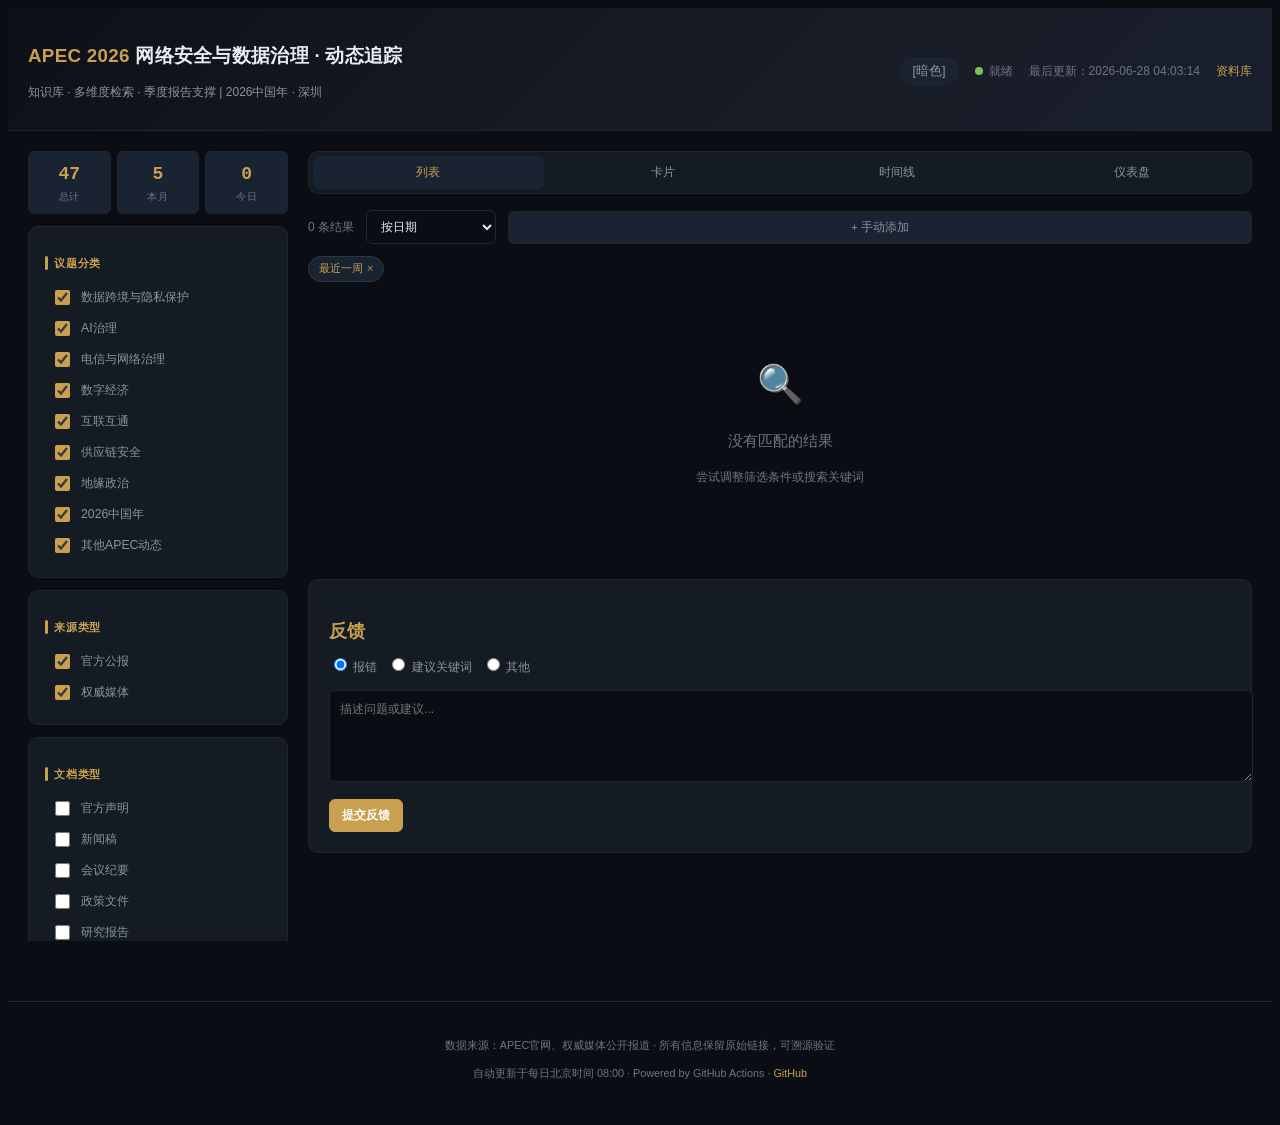
==== commit 5157c24c: "Update: 2026-06-28 [47 articles / 33 archived]" ====
--- a/docs/index.html
+++ b/docs/index.html
@@ -406,7 +406,7 @@
 <script>
 (function(){var t=document.getElementById("themeToggle");var h=document.documentElement;var s=localStorage.getItem("apec-theme")||"dark";function st(v){h.setAttribute("data-theme",v);t.textContent=v==="dark"?"[暗色]":"[日间]";localStorage.setItem("apec-theme",v)}st(s);t.onclick=function(){st(h.getAttribute("data-theme")==="dark"?"light":"dark")}})();
 </script>
-<script>window.__APEC_DATA__ = {"last_updated": "2026-06-27 03:40:00", "timezone": "Asia/Shanghai", "total_articles": 46, "today_count": 0, "monthly_count": 4, "articles": [{"title": "Research on Fertility Cost Wins 2026 APEC Research Prize", "url": "https://www.apec.org/press/news-releases/2026/0615_HWHE", "source": "APEC官网", "source_type": "官方公报", "date": "2026-06-16", "summary": "APEC Policy Partnership on Women and the Economy", "categories": ["其他APEC动态"], "doc_type": ["policy_document", "academic"], "apec_bodies": [], "geo_focus": ["regional"], "policy_tags": [], "relevance": 45, "notes": "", "starred": false}, {"title": "2026 APEC Healthy Women Healthy Economy Research Prize Winner", "url": "https://www.apec.org/press/videos/2026/2026-apec-healthy-women-healthy-economy-research-prize-winner", "source": "APEC官网", "source_type": "官方公报", "date": "2026-06-16", "summary": "", "categories": ["其他APEC动态"], "doc_type": ["academic"], "apec_bodies": [], "geo_focus": ["regional"], "policy_tags": [], "relevance": 45, "notes": "", "starred": false}, {"title": "Chinese Taipei Contributes USD1.5 Million to APEC’s First Healthcare Sub-Fund", "url": "https://www.apec.org/press/news-releases/2026/0608_CTMOU", "source": "APEC官网", "source_type": "官方公报", "date": "2026-06-08", "summary": "APEC Secretariat", "categories": ["其他APEC动态"], "doc_type": ["media_report"], "apec_bodies": [], "geo_focus": ["china"], "policy_tags": [], "relevance": 45, "notes": "", "starred": false}, {"title": "How Digital Traceability is Supporting Trade Across APEC", "url": "https://www.apec.org/press/videos/2026/how-digital-traceability-is-supporting-trade-across-apec", "source": "APEC官网", "source_type": "官方公报", "date": "2026-06-08", "summary": "", "categories": ["其他APEC动态"], "doc_type": ["media_report"], "apec_bodies": [], "geo_focus": ["regional"], "policy_tags": [], "relevance": 45, "notes": "", "starred": false}, {"title": "Japan Contributes JPY90.1 Million to Advance Clean Energy Cooperation Across APEC", "url": "https://www.apec.org/press/news-releases/2026/0529_JapanMOU", "source": "APEC官网", "source_type": "官方公报", "date": "2026-05-29", "summary": "APEC Secretariat", "categories": ["其他APEC动态"], "doc_type": ["media_report"], "apec_bodies": [], "geo_focus": ["japan"], "policy_tags": [], "relevance": 45, "notes": "", "starred": false}, {"title": "APEC Trade Ministers Issue Joint Statement", "url": "https://www.apec.org/press/news-releases/2026/0523_MRT_Statement", "source": "APEC官网", "source_type": "官方公报", "date": "2026-05-23", "summary": "APEC Ministers Responsible for Trade Meeting", "categories": ["地缘政治"], "doc_type": ["official_statement", "meeting_minutes"], "apec_bodies": ["MRT"], "geo_focus": ["regional"], "policy_tags": [], "relevance": 70, "notes": "", "starred": false}, {"title": "APEC Ministers Chart Course for Open Trade Amid Rising Protectionism", "url": "https://www.apec.org/press/news-releases/2026/0522_MRT", "source": "APEC官网", "source_type": "官方公报", "date": "2026-05-22", "summary": "Ministers Responsible for Trade Meeting", "categories": ["地缘政治"], "doc_type": ["meeting_minutes"], "apec_bodies": ["MRT", "CTI"], "geo_focus": ["regional"], "policy_tags": [], "relevance": 55, "notes": "", "starred": false}, {"title": "APEC at a Crossroads: Resilience Under Pressure", "url": "https://www.apec.org/press/blogs/2026/apec-at-a-crossroad--resilience-under-pressure", "source": "APEC官网", "source_type": "官方公报", "date": "2026-05-22", "summary": "Rhea Crisologo Hernando, Eldo Simanjuntak and Carlos Kuriyama", "categories": ["供应链安全"], "doc_type": ["media_report"], "apec_bodies": [], "geo_focus": ["regional"], "policy_tags": [], "relevance": 55, "notes": "", "starred": false}, {"title": "APEC Sees Moderating Growth Amid Rising Energy Costs and Supply Chain Pressures", "url": "https://www.apec.org/press/news-releases/2026/0521_ARTASOM2", "source": "APEC官网", "source_type": "官方公报", "date": "2026-05-21", "summary": "APEC Policy Support Unit", "categories": ["供应链安全"], "doc_type": ["policy_document"], "apec_bodies": [], "geo_focus": ["regional"], "policy_tags": [], "relevance": 55, "notes": "", "starred": false}, {"title": "Regional Cooperation Efforts Focus on Delivering Practical Benefits", "url": "https://www.apec.org/press/news-releases/2026/0520_SCE", "source": "APEC??", "source_type": "????", "date": "2026-05-20", "summary": "SCE meeting during SOM2 focused on translating APEC's economic and technical cooperation agenda into concrete capacity building projects and measurable outcomes for member economies.", "categories": ["????"], "doc_type": ["meeting_minutes"], "apec_bodies": ["SCE"], "geo_focus": ["regional"], "policy_tags": [], "relevance": 60, "notes": "", "starred": false}, {"title": "Senior Officials Advance Trade, Connectivity, Innovation and Development Agenda", "url": "https://www.apec.org/press/news-releases/2026/0519_SOM2", "source": "APEC官网", "source_type": "官方公报", "date": "2026-05-19", "summary": "APEC Senior Officials’ Meeting", "categories": ["互联互通"], "doc_type": ["meeting_minutes"], "apec_bodies": ["SOM", "CTI"], "geo_focus": ["regional"], "policy_tags": [], "relevance": 55, "notes": "", "starred": false}, {"title": "Chair’s Statement on the APEC Women and the Economy Forum", "url": "https://www.apec.org/press/news-releases/2026/chair-s-statement-on-the-apec-women-and-the-economy-forum", "source": "APEC官网", "source_type": "官方公报", "date": "2026-05-17", "summary": "High-Level Dialogue on Women and the Economy", "categories": ["其他APEC动态"], "doc_type": ["media_report"], "apec_bodies": [], "geo_focus": ["regional"], "policy_tags": [], "relevance": 60, "notes": "", "starred": false}, {"title": "APEC Advances Trade Agenda Ahead of Ministers’ Meeting in Suzhou", "url": "https://www.apec.org/press/news-releases/2026/0517_CTI", "source": "APEC官网", "source_type": "官方公报", "date": "2026-05-17", "summary": "Committee on Trade and Investment", "categories": ["其他APEC动态"], "doc_type": ["meeting_minutes"], "apec_bodies": ["CTI"], "geo_focus": ["regional"], "policy_tags": [], "relevance": 45, "notes": "", "starred": false}, {"title": "Preparing for What’s Next: A Tiered Approach to Growth in APEC", "url": "https://www.apec.org/press/blogs/2026/preparing-for-what-s-next--a-tiered-approach-to-growth-in-apec", "source": "APEC官网", "source_type": "官方公报", "date": "2026-05-16", "summary": "Rhea Crisologo Hernando", "categories": ["其他APEC动态"], "doc_type": ["media_report"], "apec_bodies": [], "geo_focus": ["regional"], "policy_tags": [], "relevance": 45, "notes": "", "starred": false}, {"title": "APEC Economies Push to Break Barriers, Expand Opportunities for Women", "url": "https://www.apec.org/press/news-releases/2026/0516_HLPDWE", "source": "APEC官网", "source_type": "官方公报", "date": "2026-05-16", "summary": "High-Level Policy Dialogue on Women and the Economy", "categories": ["其他APEC动态"], "doc_type": ["policy_document"], "apec_bodies": [], "geo_focus": ["regional"], "policy_tags": [], "relevance": 45, "notes": "", "starred": false}, {"title": "APMEN: Public-Private Dialogue on Advancing Trade Facilitation & Supply Chain Connectivity through Eport", "url": "https://www.apec.org/press/photos/2026/apmen--public-private-dialogue-on-advancing-trade-facilitation---supply-chain-connectivity-through-eport", "source": "APEC官网", "source_type": "官方公报", "date": "2026-05-15", "summary": "", "categories": ["互联互通", "供应链安全", "地缘政治"], "doc_type": ["media_report"], "apec_bodies": ["CTI"], "geo_focus": ["regional"], "policy_tags": [], "relevance": 45, "notes": "", "starred": false}, {"title": "CTI: FTAAP Dialogue", "url": "https://www.apec.org/press/photos/2026/cti--ftaap-dialogue", "source": "APEC官网", "source_type": "官方公报", "date": "2026-05-15", "summary": "", "categories": ["地缘政治"], "doc_type": ["media_report"], "apec_bodies": ["CTI"], "geo_focus": ["regional"], "policy_tags": ["FTAAP"], "relevance": 15, "notes": "", "starred": false}, {"title": "Women at the Centre of APEC's Digital and Green Ambitions", "url": "https://www.apec.org/press/news-releases/2026/0514_PPWEPlen", "source": "APEC官网", "source_type": "官方公报", "date": "2026-05-14", "summary": "APEC Policy Partnership on Women and the Economy", "categories": ["其他APEC动态"], "doc_type": ["policy_document"], "apec_bodies": [], "geo_focus": ["regional"], "policy_tags": [], "relevance": 45, "notes": "", "starred": false}, {"title": "APEC Strengthens Regional Cooperation to Maintain Food Safety and Keep Trade Flowing", "url": "https://www.apec.org/press/news-releases/2026/0513_SCSCFSCF", "source": "APEC官网", "source_type": "官方公报", "date": "2026-05-14", "summary": "APEC Sub-Committee on Standards and Conformance", "categories": ["其他APEC动态"], "doc_type": ["regulation"], "apec_bodies": [], "geo_focus": ["regional"], "policy_tags": [], "relevance": 45, "notes": "", "starred": false}, {"title": "TELWG: CISG Meeting", "url": "https://www.apec.org/press/photos/2026/telwg--cisg-meeting", "source": "APEC官网", "source_type": "官方公报", "date": "2026-05-14", "summary": "", "categories": ["电信与网络治理", "2026中国年"], "doc_type": ["meeting_minutes"], "apec_bodies": ["TELWG"], "geo_focus": ["regional"], "policy_tags": [], "relevance": 30, "notes": "", "starred": false}, {"title": "Economies Deepen ICT Cooperation as Artificial Intelligence Adoption Accelerates", "url": "https://www.apec.org/press/news-releases/2026/0513_TELWG", "source": "APEC官网", "source_type": "官方公报", "date": "2026-05-13", "summary": "Telecommunications and Information Working Group", "categories": ["AI治理"], "doc_type": ["media_report"], "apec_bodies": [], "geo_focus": ["regional"], "policy_tags": [], "relevance": 15, "notes": "", "starred": false}, {"title": "TELWG: Roundtable on AI Integration and Application", "url": "https://www.apec.org/press/photos/2026/telwg--roundtable-on-ai-integration-and-application", "source": "APEC官网", "source_type": "官方公报", "date": "2026-05-13", "summary": "", "categories": ["电信与网络治理", "2026中国年"], "doc_type": ["media_report"], "apec_bodies": ["TELWG"], "geo_focus": ["regional"], "policy_tags": [], "relevance": 30, "notes": "", "starred": false}, {"title": "TELWG: DPSG Meeting", "url": "https://www.apec.org/press/photos/2026/telwg--dpsg-meeting", "source": "APEC官网", "source_type": "官方公报", "date": "2026-05-12", "summary": "", "categories": ["电信与网络治理", "2026中国年"], "doc_type": ["meeting_minutes"], "apec_bodies": ["TELWG", "DPS"], "geo_focus": ["regional"], "policy_tags": [], "relevance": 30, "notes": "", "starred": false}, {"title": "Driving the Next Era of Intelligent Mobility", "url": "https://www.apec.org/press/news-releases/2026/1205_ADwkshp", "source": "APEC??", "source_type": "????", "date": "2026-05-12", "summary": "APEC workshop on AI-empowered automotive industry explored intelligent mobility, digital transformation pathways, and cross-border data challenges for connected vehicles.", "categories": ["AI??", "????"], "doc_type": ["meeting_minutes"], "apec_bodies": ["AD"], "geo_focus": ["regional"], "policy_tags": ["AI_Governance"], "relevance": 65, "notes": "AI??????????????????", "starred": false}, {"title": "APEC Strengthens Regional Cooperation in Shanghai Amid Growing Trade Uncertainty", "url": "https://www.apec.org/press/news-releases/2026/1105_som2", "source": "APEC官网", "source_type": "官方公报", "date": "2026-05-11", "summary": "APEC Secretariat", "categories": ["电信与网络治理", "2026中国年"], "doc_type": ["media_report"], "apec_bodies": [], "geo_focus": ["china"], "policy_tags": [], "relevance": 70, "notes": "", "starred": false}, {"title": "AD: APEC Workshop on AI-Empowered Automotive Industry Ecosystem Cooperation", "url": "https://www.apec.org/press/photos/2026/ad--apec-workshop-on-ai-empowered-automotive-industry-ecosystem-cooperation", "source": "APEC官网", "source_type": "官方公报", "date": "2026-05-11", "summary": "", "categories": ["其他APEC动态"], "doc_type": ["media_report"], "apec_bodies": [], "geo_focus": ["regional"], "policy_tags": [], "relevance": 45, "notes": "", "starred": false}, {"title": "AD: Workshop on Automotive Industry Digital Transformation Paths, Tools and Best Practice", "url": "https://www.apec.org/press/photos/2026/ad--workshop-on-automotive-industry-digital-transformation-paths--tools-and-best-practice", "source": "APEC官网", "source_type": "官方公报", "date": "2026-05-11", "summary": "", "categories": ["数字经济"], "doc_type": ["regulation"], "apec_bodies": ["CTI"], "geo_focus": ["regional"], "policy_tags": [], "relevance": 15, "notes": "", "starred": false}, {"title": "TELWG: HoD & Executive Committee Meeting, Plenary", "url": "https://www.apec.org/press/photos/2026/telwg--hod---executive-committee-meeting--plenary", "source": "APEC官网", "source_type": "官方公报", "date": "2026-05-11", "summary": "", "categories": ["电信与网络治理", "2026中国年"], "doc_type": ["meeting_minutes"], "apec_bodies": ["TELWG"], "geo_focus": ["regional"], "policy_tags": [], "relevance": 30, "notes": "", "starred": false}, {"title": "Business Leaders Call for Urgent Action to Restore Trade Stability and Growth Across the Asia-Pacific", "url": "https://www.apec.org/press/news-releases/2026/2904_ABAC2", "source": "APEC??", "source_type": "????", "date": "2026-04-28", "summary": "ABAC II meeting: APEC Business Advisory Council urged member economies to take urgent action against rising protectionism, calling for trade facilitation, digital standards convergence, and supply chain resilience.", "categories": ["????", "?????", "????"], "doc_type": ["official_statement"], "apec_bodies": ["ABAC"], "geo_focus": ["regional"], "policy_tags": ["Digital_Trade", "FTAAP"], "relevance": 85, "notes": "ABAC??????????????????", "starred": true}, {"title": "Media Registration Opens for Ministers Responsible for Trade Meeting in Suzhou", "url": "https://www.apec.org/press/news-releases/2026/media-registration-opens-for-ministers-responsible-for-trade-meeting-in-suzhou", "source": "APEC官网", "source_type": "官方公报", "date": "2026-04-24", "summary": "Media registration has opened for the 2026 APEC Ministers Responsible for Trade Meeting, as preparations advance for a key ministerial platform to address evolving global trade challenges.", "categories": ["其他APEC动态"], "doc_type": ["meeting_minutes", "speech"], "apec_bodies": ["MRT"], "geo_focus": ["global"], "policy_tags": [], "relevance": 45, "notes": "", "starred": false}, {"title": "SCE: SOM Steering Committee on ECOTECH Meeting (SOM1)", "url": "https://www.apec.org/press/photos/2026/sce--som-steering-committee-on-economic-and-technical-cooperation-meeting-som12026", "source": "APEC??", "source_type": "????", "date": "2026-04-09", "summary": "The SOM Steering Committee on Economic and Technical Cooperation (SCE) met to coordinate capacity building and technical assistance programs across APEC working groups.", "categories": ["????"], "doc_type": ["meeting_minutes"], "apec_bodies": ["SCE", "SOM"], "geo_focus": ["regional"], "policy_tags": [], "relevance": 55, "notes": "", "starred": false}, {"title": "Intellectual Property Experts Align AI, Trade and Finance Agenda", "url": "https://www.apec.org/press/news-releases/2026/intellectual-property-experts-align-ai--trade-and-finance-agenda", "source": "APEC??", "source_type": "????", "date": "2026-03-11", "summary": "APEC Intellectual Property Experts Group (IPEG) met to align IP frameworks with emerging AI technologies, digital trade, and financial services across the Asia-Pacific region.", "categories": ["AI??", "????"], "doc_type": ["meeting_minutes"], "apec_bodies": [], "geo_focus": ["regional"], "policy_tags": ["AI_Governance", "Digital_Trade"], "relevance": 75, "notes": "3???????AI?????????????", "starred": false}, {"title": "Applications Open for the 2026 APEC Healthy Women Research Prize", "url": "https://www.apec.org/press/news-releases/2026/0216_hwhe", "source": "APEC官网", "source_type": "官方公报", "date": "2026-02-16", "summary": "The annual prize encourages the generation of robust women’s health data and research to inform policy and business decisions across APEC member economies.", "categories": ["其他APEC动态"], "doc_type": ["policy_document", "academic"], "apec_bodies": [], "geo_focus": ["regional"], "policy_tags": [], "relevance": 45, "notes": "", "starred": false}, {"title": "Economies Recast Investment Policy for a Changing Global Landscape", "url": "https://www.apec.org/press/news-releases/2026/economies-recast-investment-policy-for-a-changing-global-landscape", "source": "APEC官网", "source_type": "官方公报", "date": "2026-02-13", "summary": "From supply chain resilience to digital investment and sustainability, economies across the Asia-Pacific are using investment policy to recalibrate growth strategies in a more fragmented global economy.", "categories": ["供应链安全"], "doc_type": ["policy_document"], "apec_bodies": [], "geo_focus": ["global"], "policy_tags": [], "relevance": 15, "notes": "", "starred": false}, {"title": "Regional Finance Cooperation Advances Household Support, Digital Investment", "url": "https://www.apec.org/press/news-releases/2026/0212_fcbdm", "source": "APEC官网", "source_type": "官方公报", "date": "2026-02-12", "summary": "Deputies endorsed the 2026 work plan for APEC Finance Ministers Process. Outcomes from the meeting will inform discussions ahead of the APEC Finance Ministers’ Meeting, which China plans to host in October in Hong Kong, China.", "categories": ["其他APEC动态"], "doc_type": ["meeting_minutes"], "apec_bodies": [], "geo_focus": ["china"], "policy_tags": [], "relevance": 45, "notes": "", "starred": false}, {"title": "APEC Gains Momentum Amid Rising Risks: Can It Last?", "url": "https://www.apec.org/press/blogs/2026/apec-gains-momentum-amid-rising-risks--can-it-last", "source": "APEC官网", "source_type": "官方公报", "date": "2026-02-11", "summary": "The latest APEC Regional Trends Analysis (ARTA) reveals that growth is expected to remain strong through 2025. However, momentum is set to moderate in 2026 as fiscal conditions tighten and policy uncertainty lingers.", "categories": ["电信与网络治理", "地缘政治"], "doc_type": ["policy_document", "report"], "apec_bodies": [], "geo_focus": ["regional"], "policy_tags": [], "relevance": 70, "notes": "", "starred": false}, {"title": "APEC Lifts Growth Outlook as Trade Holds, AI Investment Surges", "url": "https://www.apec.org/press/news-releases/2026/apec-lifts-growth-outlook-as-trade-holds--ai-investment-surges", "source": "APEC官网", "source_type": "官方公报", "date": "2026-02-10", "summary": "Economic growth in the Asia-Pacific region is projected at 3.2 percent in 2025, with growth expected to hold at 3.1 percent in 2026.", "categories": ["其他APEC动态"], "doc_type": ["report"], "apec_bodies": [], "geo_focus": ["regional"], "policy_tags": [], "relevance": 45, "notes": "", "starred": false}, {"title": "ABAC Launches 2026 Work Program Under Theme “Openness, Connectivity, Synergy”", "url": "https://www.apec.org/press/news-releases/2026/0210_abac1", "source": "APEC官网", "source_type": "官方公报", "date": "2026-02-10", "summary": "ABAC formally launched its 2026 work program, reaffirming the Asia-Pacific business community’s commitment to open markets, deeper regional integration, and collaborative innovation as foundations for sustainable economic growth.", "categories": ["互联互通", "2026中国年"], "doc_type": ["media_report"], "apec_bodies": ["ABAC", "CTI"], "geo_focus": ["regional"], "policy_tags": [], "relevance": 30, "notes": "", "starred": false}, {"title": "Minister Wang Yi to Senior Officials: Build Asia-Pacific Community with a Shared Future", "url": "https://www.apec.org/press/news-releases/2026/0210_SOM1", "source": "APEC??", "source_type": "????", "date": "2026-02-10", "summary": "Chinese Foreign Minister Wang Yi addressed the First APEC Senior Officials' Meeting (SOM1), calling on member economies to build an Asia-Pacific community with a shared future and outlining China's priorities as APEC 2026 host.", "categories": ["????", "2026???"], "doc_type": ["official_statement"], "apec_bodies": ["SOM"], "geo_focus": ["china", "regional"], "policy_tags": [], "relevance": 95, "notes": "???SOM1????????????2026?APEC???????", "starred": true}, {"title": "SOM: 1st Senior Officials' Plenary Meeting", "url": "https://www.apec.org/press/photos/2026/som--1st-senior-officials'-plenary-meeting", "source": "APEC??", "source_type": "????", "date": "2026-02-10", "summary": "The first APEC Senior Officials' Meeting (SOM1) plenary convened to set the 2026 agenda under China's host year theme, covering trade, connectivity, innovation and sustainable development.", "categories": ["????", "2026???"], "doc_type": ["meeting_minutes"], "apec_bodies": ["SOM"], "geo_focus": ["china", "regional"], "policy_tags": [], "relevance": 75, "notes": "SOM1?????2026??????", "starred": false}, {"title": "Administrator Liu: Innovation-Led Cooperation Crucial to Reinforce Food Security", "url": "https://www.apec.org/press/news-releases/2026/administrator-liu--innovation-led-cooperation-crucial-to-reinforce-food-security", "source": "APEC官网", "source_type": "官方公报", "date": "2026-02-08", "summary": "Closing the gap between policy commitments and real-world food system resilience is emerging as a priority for APEC economies", "categories": ["供应链安全"], "doc_type": ["policy_document"], "apec_bodies": [], "geo_focus": ["regional"], "policy_tags": [], "relevance": 55, "notes": "", "starred": false}, {"title": "CTI: Committee on Trade and Investment Plenary (SOM1)", "url": "https://www.apec.org/press/photos/2026/cti--committee-on-trade-and-investment-plenary", "source": "APEC??", "source_type": "????", "date": "2026-02-08", "summary": "APEC Committee on Trade and Investment held its first plenary meeting of 2026 during the SOM1 cluster, discussing trade facilitation, digital trade rules, and FTAAP progress.", "categories": ["????", "????"], "doc_type": ["meeting_minutes"], "apec_bodies": ["CTI"], "geo_focus": ["regional"], "policy_tags": ["FTAAP", "Digital_Trade"], "relevance": 70, "notes": "SOM1??CTI????????????FTAAP??", "starred": false}, {"title": "Food Security Takes a Practical Turn", "url": "https://www.apec.org/press/news-releases/2026/food-security-takes-a-practical-turn", "source": "APEC??", "source_type": "????", "date": "2026-02-08", "summary": "APEC economies shift from policy commitments to actionable frameworks on food security, focusing on innovation-led agricultural cooperation and supply chain resilience.", "categories": ["?????"], "doc_type": ["media_report"], "apec_bodies": [], "geo_focus": ["regional"], "policy_tags": [], "relevance": 50, "notes": "", "starred": false}, {"title": "EC: Economic Committee Plenary (SOM1)", "url": "https://www.apec.org/press/photos/2026/ec--economic-committee-plenary", "source": "APEC??", "source_type": "????", "date": "2026-02-08", "summary": "APEC Economic Committee held its plenary during SOM1, focusing on structural reform, ease of doing business, and digital economy regulatory cooperation.", "categories": ["????", "????"], "doc_type": ["meeting_minutes"], "apec_bodies": [], "geo_focus": ["regional"], "policy_tags": [], "relevance": 60, "notes": "", "starred": false}, {"title": "APEC Health Officials Chart 2026 Health Priorities", "url": "https://www.apec.org/press/news-releases/2026/apec-health-officials-chart-2026-health-priorities", "source": "APEC官网", "source_type": "官方公报", "date": "2026-02-05", "summary": "Health officials sharpened their focus on health systems as an economic variable.", "categories": ["其他APEC动态"], "doc_type": ["media_report"], "apec_bodies": [], "geo_focus": ["usa"], "policy_tags": [], "relevance": 45, "notes": "", "starred": false}, {"title": "APEC Regional Trends Analysis, May 2026", "url": "https://www.apec.org/publications/2026/05/apec-regional-trends-analysis--may-2026", "source": "APEC官网", "source_type": "官方公报", "date": "2026-01-01", "summary": "", "categories": ["地缘政治"], "doc_type": ["report"], "apec_bodies": [], "geo_focus": ["regional"], "policy_tags": [], "relevance": 55, "notes": "", "starred": false}]};</script>
+<script>window.__APEC_DATA__ = {"last_updated": "2026-06-28 04:03:14", "timezone": "Asia/Shanghai", "total_articles": 47, "today_count": 0, "monthly_count": 5, "articles": [{"title": "Tourism Ministers Put Digital Innovation at the Heart of Regional Growth", "url": "https://www.apec.org/press/news-releases/2026/260627_TMM", "source": "APEC官网", "source_type": "官方公报", "date": "2026-06-27", "summary": "APEC Tourism Ministerial Meeting", "categories": ["其他APEC动态"], "doc_type": ["meeting_minutes"], "apec_bodies": [], "geo_focus": ["regional"], "policy_tags": [], "relevance": 45, "notes": "", "starred": false}, {"title": "Research on Fertility Cost Wins 2026 APEC Research Prize", "url": "https://www.apec.org/press/news-releases/2026/0615_HWHE", "source": "APEC官网", "source_type": "官方公报", "date": "2026-06-16", "summary": "APEC Policy Partnership on Women and the Economy", "categories": ["其他APEC动态"], "doc_type": ["policy_document", "academic"], "apec_bodies": [], "geo_focus": ["regional"], "policy_tags": [], "relevance": 45, "notes": "", "starred": false}, {"title": "2026 APEC Healthy Women Healthy Economy Research Prize Winner", "url": "https://www.apec.org/press/videos/2026/2026-apec-healthy-women-healthy-economy-research-prize-winner", "source": "APEC官网", "source_type": "官方公报", "date": "2026-06-16", "summary": "", "categories": ["其他APEC动态"], "doc_type": ["academic"], "apec_bodies": [], "geo_focus": ["regional"], "policy_tags": [], "relevance": 45, "notes": "", "starred": false}, {"title": "Chinese Taipei Contributes USD1.5 Million to APEC’s First Healthcare Sub-Fund", "url": "https://www.apec.org/press/news-releases/2026/0608_CTMOU", "source": "APEC官网", "source_type": "官方公报", "date": "2026-06-08", "summary": "APEC Secretariat", "categories": ["其他APEC动态"], "doc_type": ["media_report"], "apec_bodies": [], "geo_focus": ["china"], "policy_tags": [], "relevance": 45, "notes": "", "starred": false}, {"title": "How Digital Traceability is Supporting Trade Across APEC", "url": "https://www.apec.org/press/videos/2026/how-digital-traceability-is-supporting-trade-across-apec", "source": "APEC官网", "source_type": "官方公报", "date": "2026-06-08", "summary": "", "categories": ["其他APEC动态"], "doc_type": ["media_report"], "apec_bodies": [], "geo_focus": ["regional"], "policy_tags": [], "relevance": 45, "notes": "", "starred": false}, {"title": "Japan Contributes JPY90.1 Million to Advance Clean Energy Cooperation Across APEC", "url": "https://www.apec.org/press/news-releases/2026/0529_JapanMOU", "source": "APEC官网", "source_type": "官方公报", "date": "2026-05-29", "summary": "APEC Secretariat", "categories": ["其他APEC动态"], "doc_type": ["media_report"], "apec_bodies": [], "geo_focus": ["japan"], "policy_tags": [], "relevance": 45, "notes": "", "starred": false}, {"title": "APEC Trade Ministers Issue Joint Statement", "url": "https://www.apec.org/press/news-releases/2026/0523_MRT_Statement", "source": "APEC官网", "source_type": "官方公报", "date": "2026-05-23", "summary": "APEC Ministers Responsible for Trade Meeting", "categories": ["地缘政治"], "doc_type": ["official_statement", "meeting_minutes"], "apec_bodies": ["MRT"], "geo_focus": ["regional"], "policy_tags": [], "relevance": 70, "notes": "", "starred": false}, {"title": "APEC Ministers Chart Course for Open Trade Amid Rising Protectionism", "url": "https://www.apec.org/press/news-releases/2026/0522_MRT", "source": "APEC官网", "source_type": "官方公报", "date": "2026-05-22", "summary": "Ministers Responsible for Trade Meeting", "categories": ["地缘政治"], "doc_type": ["meeting_minutes"], "apec_bodies": ["MRT", "CTI"], "geo_focus": ["regional"], "policy_tags": [], "relevance": 55, "notes": "", "starred": false}, {"title": "APEC at a Crossroads: Resilience Under Pressure", "url": "https://www.apec.org/press/blogs/2026/apec-at-a-crossroad--resilience-under-pressure", "source": "APEC官网", "source_type": "官方公报", "date": "2026-05-22", "summary": "Rhea Crisologo Hernando, Eldo Simanjuntak and Carlos Kuriyama", "categories": ["供应链安全"], "doc_type": ["media_report"], "apec_bodies": [], "geo_focus": ["regional"], "policy_tags": [], "relevance": 55, "notes": "", "starred": false}, {"title": "APEC Sees Moderating Growth Amid Rising Energy Costs and Supply Chain Pressures", "url": "https://www.apec.org/press/news-releases/2026/0521_ARTASOM2", "source": "APEC官网", "source_type": "官方公报", "date": "2026-05-21", "summary": "APEC Policy Support Unit", "categories": ["供应链安全"], "doc_type": ["policy_document"], "apec_bodies": [], "geo_focus": ["regional"], "policy_tags": [], "relevance": 55, "notes": "", "starred": false}, {"title": "Regional Cooperation Efforts Focus on Delivering Practical Benefits", "url": "https://www.apec.org/press/news-releases/2026/0520_SCE", "source": "APEC??", "source_type": "????", "date": "2026-05-20", "summary": "SCE meeting during SOM2 focused on translating APEC's economic and technical cooperation agenda into concrete capacity building projects and measurable outcomes for member economies.", "categories": ["????"], "doc_type": ["meeting_minutes"], "apec_bodies": ["SCE"], "geo_focus": ["regional"], "policy_tags": [], "relevance": 60, "notes": "", "starred": false}, {"title": "Senior Officials Advance Trade, Connectivity, Innovation and Development Agenda", "url": "https://www.apec.org/press/news-releases/2026/0519_SOM2", "source": "APEC官网", "source_type": "官方公报", "date": "2026-05-19", "summary": "APEC Senior Officials’ Meeting", "categories": ["互联互通"], "doc_type": ["meeting_minutes"], "apec_bodies": ["SOM", "CTI"], "geo_focus": ["regional"], "policy_tags": [], "relevance": 55, "notes": "", "starred": false}, {"title": "Chair’s Statement on the APEC Women and the Economy Forum", "url": "https://www.apec.org/press/news-releases/2026/chair-s-statement-on-the-apec-women-and-the-economy-forum", "source": "APEC官网", "source_type": "官方公报", "date": "2026-05-17", "summary": "High-Level Dialogue on Women and the Economy", "categories": ["其他APEC动态"], "doc_type": ["media_report"], "apec_bodies": [], "geo_focus": ["regional"], "policy_tags": [], "relevance": 60, "notes": "", "starred": false}, {"title": "APEC Advances Trade Agenda Ahead of Ministers’ Meeting in Suzhou", "url": "https://www.apec.org/press/news-releases/2026/0517_CTI", "source": "APEC官网", "source_type": "官方公报", "date": "2026-05-17", "summary": "Committee on Trade and Investment", "categories": ["其他APEC动态"], "doc_type": ["meeting_minutes"], "apec_bodies": ["CTI"], "geo_focus": ["regional"], "policy_tags": [], "relevance": 45, "notes": "", "starred": false}, {"title": "Preparing for What’s Next: A Tiered Approach to Growth in APEC", "url": "https://www.apec.org/press/blogs/2026/preparing-for-what-s-next--a-tiered-approach-to-growth-in-apec", "source": "APEC官网", "source_type": "官方公报", "date": "2026-05-16", "summary": "Rhea Crisologo Hernando", "categories": ["其他APEC动态"], "doc_type": ["media_report"], "apec_bodies": [], "geo_focus": ["regional"], "policy_tags": [], "relevance": 45, "notes": "", "starred": false}, {"title": "APEC Economies Push to Break Barriers, Expand Opportunities for Women", "url": "https://www.apec.org/press/news-releases/2026/0516_HLPDWE", "source": "APEC官网", "source_type": "官方公报", "date": "2026-05-16", "summary": "High-Level Policy Dialogue on Women and the Economy", "categories": ["其他APEC动态"], "doc_type": ["policy_document"], "apec_bodies": [], "geo_focus": ["regional"], "policy_tags": [], "relevance": 45, "notes": "", "starred": false}, {"title": "APMEN: Public-Private Dialogue on Advancing Trade Facilitation & Supply Chain Connectivity through Eport", "url": "https://www.apec.org/press/photos/2026/apmen--public-private-dialogue-on-advancing-trade-facilitation---supply-chain-connectivity-through-eport", "source": "APEC官网", "source_type": "官方公报", "date": "2026-05-15", "summary": "", "categories": ["互联互通", "供应链安全", "地缘政治"], "doc_type": ["media_report"], "apec_bodies": ["CTI"], "geo_focus": ["regional"], "policy_tags": [], "relevance": 45, "notes": "", "starred": false}, {"title": "CTI: FTAAP Dialogue", "url": "https://www.apec.org/press/photos/2026/cti--ftaap-dialogue", "source": "APEC官网", "source_type": "官方公报", "date": "2026-05-15", "summary": "", "categories": ["地缘政治"], "doc_type": ["media_report"], "apec_bodies": ["CTI"], "geo_focus": ["regional"], "policy_tags": ["FTAAP"], "relevance": 15, "notes": "", "starred": false}, {"title": "Women at the Centre of APEC's Digital and Green Ambitions", "url": "https://www.apec.org/press/news-releases/2026/0514_PPWEPlen", "source": "APEC官网", "source_type": "官方公报", "date": "2026-05-14", "summary": "APEC Policy Partnership on Women and the Economy", "categories": ["其他APEC动态"], "doc_type": ["policy_document"], "apec_bodies": [], "geo_focus": ["regional"], "policy_tags": [], "relevance": 45, "notes": "", "starred": false}, {"title": "APEC Strengthens Regional Cooperation to Maintain Food Safety and Keep Trade Flowing", "url": "https://www.apec.org/press/news-releases/2026/0513_SCSCFSCF", "source": "APEC官网", "source_type": "官方公报", "date": "2026-05-14", "summary": "APEC Sub-Committee on Standards and Conformance", "categories": ["其他APEC动态"], "doc_type": ["regulation"], "apec_bodies": [], "geo_focus": ["regional"], "policy_tags": [], "relevance": 45, "notes": "", "starred": false}, {"title": "TELWG: CISG Meeting", "url": "https://www.apec.org/press/photos/2026/telwg--cisg-meeting", "source": "APEC官网", "source_type": "官方公报", "date": "2026-05-14", "summary": "", "categories": ["电信与网络治理", "2026中国年"], "doc_type": ["meeting_minutes"], "apec_bodies": ["TELWG"], "geo_focus": ["regional"], "policy_tags": [], "relevance": 30, "notes": "", "starred": false}, {"title": "Economies Deepen ICT Cooperation as Artificial Intelligence Adoption Accelerates", "url": "https://www.apec.org/press/news-releases/2026/0513_TELWG", "source": "APEC官网", "source_type": "官方公报", "date": "2026-05-13", "summary": "Telecommunications and Information Working Group", "categories": ["AI治理"], "doc_type": ["media_report"], "apec_bodies": [], "geo_focus": ["regional"], "policy_tags": [], "relevance": 15, "notes": "", "starred": false}, {"title": "TELWG: Roundtable on AI Integration and Application", "url": "https://www.apec.org/press/photos/2026/telwg--roundtable-on-ai-integration-and-application", "source": "APEC官网", "source_type": "官方公报", "date": "2026-05-13", "summary": "", "categories": ["电信与网络治理", "2026中国年"], "doc_type": ["media_report"], "apec_bodies": ["TELWG"], "geo_focus": ["regional"], "policy_tags": [], "relevance": 30, "notes": "", "starred": false}, {"title": "TELWG: DPSG Meeting", "url": "https://www.apec.org/press/photos/2026/telwg--dpsg-meeting", "source": "APEC官网", "source_type": "官方公报", "date": "2026-05-12", "summary": "", "categories": ["电信与网络治理", "2026中国年"], "doc_type": ["meeting_minutes"], "apec_bodies": ["TELWG", "DPS"], "geo_focus": ["regional"], "policy_tags": [], "relevance": 30, "notes": "", "starred": false}, {"title": "Driving the Next Era of Intelligent Mobility", "url": "https://www.apec.org/press/news-releases/2026/1205_ADwkshp", "source": "APEC??", "source_type": "????", "date": "2026-05-12", "summary": "APEC workshop on AI-empowered automotive industry explored intelligent mobility, digital transformation pathways, and cross-border data challenges for connected vehicles.", "categories": ["AI??", "????"], "doc_type": ["meeting_minutes"], "apec_bodies": ["AD"], "geo_focus": ["regional"], "policy_tags": ["AI_Governance"], "relevance": 65, "notes": "AI??????????????????", "starred": false}, {"title": "APEC Strengthens Regional Cooperation in Shanghai Amid Growing Trade Uncertainty", "url": "https://www.apec.org/press/news-releases/2026/1105_som2", "source": "APEC官网", "source_type": "官方公报", "date": "2026-05-11", "summary": "APEC Secretariat", "categories": ["电信与网络治理", "2026中国年"], "doc_type": ["media_report"], "apec_bodies": [], "geo_focus": ["china"], "policy_tags": [], "relevance": 70, "notes": "", "starred": false}, {"title": "AD: APEC Workshop on AI-Empowered Automotive Industry Ecosystem Cooperation", "url": "https://www.apec.org/press/photos/2026/ad--apec-workshop-on-ai-empowered-automotive-industry-ecosystem-cooperation", "source": "APEC官网", "source_type": "官方公报", "date": "2026-05-11", "summary": "", "categories": ["其他APEC动态"], "doc_type": ["media_report"], "apec_bodies": [], "geo_focus": ["regional"], "policy_tags": [], "relevance": 45, "notes": "", "starred": false}, {"title": "AD: Workshop on Automotive Industry Digital Transformation Paths, Tools and Best Practice", "url": "https://www.apec.org/press/photos/2026/ad--workshop-on-automotive-industry-digital-transformation-paths--tools-and-best-practice", "source": "APEC官网", "source_type": "官方公报", "date": "2026-05-11", "summary": "", "categories": ["数字经济"], "doc_type": ["regulation"], "apec_bodies": ["CTI"], "geo_focus": ["regional"], "policy_tags": [], "relevance": 15, "notes": "", "starred": false}, {"title": "TELWG: HoD & Executive Committee Meeting, Plenary", "url": "https://www.apec.org/press/photos/2026/telwg--hod---executive-committee-meeting--plenary", "source": "APEC官网", "source_type": "官方公报", "date": "2026-05-11", "summary": "", "categories": ["电信与网络治理", "2026中国年"], "doc_type": ["meeting_minutes"], "apec_bodies": ["TELWG"], "geo_focus": ["regional"], "policy_tags": [], "relevance": 30, "notes": "", "starred": false}, {"title": "Business Leaders Call for Urgent Action to Restore Trade Stability and Growth Across the Asia-Pacific", "url": "https://www.apec.org/press/news-releases/2026/2904_ABAC2", "source": "APEC??", "source_type": "????", "date": "2026-04-28", "summary": "ABAC II meeting: APEC Business Advisory Council urged member economies to take urgent action against rising protectionism, calling for trade facilitation, digital standards convergence, and supply chain resilience.", "categories": ["????", "?????", "????"], "doc_type": ["official_statement"], "apec_bodies": ["ABAC"], "geo_focus": ["regional"], "policy_tags": ["Digital_Trade", "FTAAP"], "relevance": 85, "notes": "ABAC??????????????????", "starred": true}, {"title": "Media Registration Opens for Ministers Responsible for Trade Meeting in Suzhou", "url": "https://www.apec.org/press/news-releases/2026/media-registration-opens-for-ministers-responsible-for-trade-meeting-in-suzhou", "source": "APEC官网", "source_type": "官方公报", "date": "2026-04-24", "summary": "Media registration has opened for the 2026 APEC Ministers Responsible for Trade Meeting, as preparations advance for a key ministerial platform to address evolving global trade challenges.", "categories": ["其他APEC动态"], "doc_type": ["meeting_minutes", "speech"], "apec_bodies": ["MRT"], "geo_focus": ["global"], "policy_tags": [], "relevance": 45, "notes": "", "starred": false}, {"title": "SCE: SOM Steering Committee on ECOTECH Meeting (SOM1)", "url": "https://www.apec.org/press/photos/2026/sce--som-steering-committee-on-economic-and-technical-cooperation-meeting-som12026", "source": "APEC??", "source_type": "????", "date": "2026-04-09", "summary": "The SOM Steering Committee on Economic and Technical Cooperation (SCE) met to coordinate capacity building and technical assistance programs across APEC working groups.", "categories": ["????"], "doc_type": ["meeting_minutes"], "apec_bodies": ["SCE", "SOM"], "geo_focus": ["regional"], "policy_tags": [], "relevance": 55, "notes": "", "starred": false}, {"title": "Intellectual Property Experts Align AI, Trade and Finance Agenda", "url": "https://www.apec.org/press/news-releases/2026/intellectual-property-experts-align-ai--trade-and-finance-agenda", "source": "APEC??", "source_type": "????", "date": "2026-03-11", "summary": "APEC Intellectual Property Experts Group (IPEG) met to align IP frameworks with emerging AI technologies, digital trade, and financial services across the Asia-Pacific region.", "categories": ["AI??", "????"], "doc_type": ["meeting_minutes"], "apec_bodies": [], "geo_focus": ["regional"], "policy_tags": ["AI_Governance", "Digital_Trade"], "relevance": 75, "notes": "3???????AI?????????????", "starred": false}, {"title": "Applications Open for the 2026 APEC Healthy Women Research Prize", "url": "https://www.apec.org/press/news-releases/2026/0216_hwhe", "source": "APEC官网", "source_type": "官方公报", "date": "2026-02-16", "summary": "The annual prize encourages the generation of robust women’s health data and research to inform policy and business decisions across APEC member economies.", "categories": ["其他APEC动态"], "doc_type": ["policy_document", "academic"], "apec_bodies": [], "geo_focus": ["regional"], "policy_tags": [], "relevance": 45, "notes": "", "starred": false}, {"title": "Economies Recast Investment Policy for a Changing Global Landscape", "url": "https://www.apec.org/press/news-releases/2026/economies-recast-investment-policy-for-a-changing-global-landscape", "source": "APEC官网", "source_type": "官方公报", "date": "2026-02-13", "summary": "From supply chain resilience to digital investment and sustainability, economies across the Asia-Pacific are using investment policy to recalibrate growth strategies in a more fragmented global economy.", "categories": ["供应链安全"], "doc_type": ["policy_document"], "apec_bodies": [], "geo_focus": ["global"], "policy_tags": [], "relevance": 15, "notes": "", "starred": false}, {"title": "Regional Finance Cooperation Advances Household Support, Digital Investment", "url": "https://www.apec.org/press/news-releases/2026/0212_fcbdm", "source": "APEC官网", "source_type": "官方公报", "date": "2026-02-12", "summary": "Deputies endorsed the 2026 work plan for APEC Finance Ministers Process. Outcomes from the meeting will inform discussions ahead of the APEC Finance Ministers’ Meeting, which China plans to host in October in Hong Kong, China.", "categories": ["其他APEC动态"], "doc_type": ["meeting_minutes"], "apec_bodies": [], "geo_focus": ["china"], "policy_tags": [], "relevance": 45, "notes": "", "starred": false}, {"title": "APEC Gains Momentum Amid Rising Risks: Can It Last?", "url": "https://www.apec.org/press/blogs/2026/apec-gains-momentum-amid-rising-risks--can-it-last", "source": "APEC官网", "source_type": "官方公报", "date": "2026-02-11", "summary": "The latest APEC Regional Trends Analysis (ARTA) reveals that growth is expected to remain strong through 2025. However, momentum is set to moderate in 2026 as fiscal conditions tighten and policy uncertainty lingers.", "categories": ["电信与网络治理", "地缘政治"], "doc_type": ["policy_document", "report"], "apec_bodies": [], "geo_focus": ["regional"], "policy_tags": [], "relevance": 70, "notes": "", "starred": false}, {"title": "APEC Lifts Growth Outlook as Trade Holds, AI Investment Surges", "url": "https://www.apec.org/press/news-releases/2026/apec-lifts-growth-outlook-as-trade-holds--ai-investment-surges", "source": "APEC官网", "source_type": "官方公报", "date": "2026-02-10", "summary": "Economic growth in the Asia-Pacific region is projected at 3.2 percent in 2025, with growth expected to hold at 3.1 percent in 2026.", "categories": ["其他APEC动态"], "doc_type": ["report"], "apec_bodies": [], "geo_focus": ["regional"], "policy_tags": [], "relevance": 45, "notes": "", "starred": false}, {"title": "ABAC Launches 2026 Work Program Under Theme “Openness, Connectivity, Synergy”", "url": "https://www.apec.org/press/news-releases/2026/0210_abac1", "source": "APEC官网", "source_type": "官方公报", "date": "2026-02-10", "summary": "ABAC formally launched its 2026 work program, reaffirming the Asia-Pacific business community’s commitment to open markets, deeper regional integration, and collaborative innovation as foundations for sustainable economic growth.", "categories": ["互联互通", "2026中国年"], "doc_type": ["media_report"], "apec_bodies": ["ABAC", "CTI"], "geo_focus": ["regional"], "policy_tags": [], "relevance": 30, "notes": "", "starred": false}, {"title": "Minister Wang Yi to Senior Officials: Build Asia-Pacific Community with a Shared Future", "url": "https://www.apec.org/press/news-releases/2026/0210_SOM1", "source": "APEC??", "source_type": "????", "date": "2026-02-10", "summary": "Chinese Foreign Minister Wang Yi addressed the First APEC Senior Officials' Meeting (SOM1), calling on member economies to build an Asia-Pacific community with a shared future and outlining China's priorities as APEC 2026 host.", "categories": ["????", "2026???"], "doc_type": ["official_statement"], "apec_bodies": ["SOM"], "geo_focus": ["china", "regional"], "policy_tags": [], "relevance": 95, "notes": "???SOM1????????????2026?APEC???????", "starred": true}, {"title": "SOM: 1st Senior Officials' Plenary Meeting", "url": "https://www.apec.org/press/photos/2026/som--1st-senior-officials'-plenary-meeting", "source": "APEC??", "source_type": "????", "date": "2026-02-10", "summary": "The first APEC Senior Officials' Meeting (SOM1) plenary convened to set the 2026 agenda under China's host year theme, covering trade, connectivity, innovation and sustainable development.", "categories": ["????", "2026???"], "doc_type": ["meeting_minutes"], "apec_bodies": ["SOM"], "geo_focus": ["china", "regional"], "policy_tags": [], "relevance": 75, "notes": "SOM1?????2026??????", "starred": false}, {"title": "Administrator Liu: Innovation-Led Cooperation Crucial to Reinforce Food Security", "url": "https://www.apec.org/press/news-releases/2026/administrator-liu--innovation-led-cooperation-crucial-to-reinforce-food-security", "source": "APEC官网", "source_type": "官方公报", "date": "2026-02-08", "summary": "Closing the gap between policy commitments and real-world food system resilience is emerging as a priority for APEC economies", "categories": ["供应链安全"], "doc_type": ["policy_document"], "apec_bodies": [], "geo_focus": ["regional"], "policy_tags": [], "relevance": 55, "notes": "", "starred": false}, {"title": "CTI: Committee on Trade and Investment Plenary (SOM1)", "url": "https://www.apec.org/press/photos/2026/cti--committee-on-trade-and-investment-plenary", "source": "APEC??", "source_type": "????", "date": "2026-02-08", "summary": "APEC Committee on Trade and Investment held its first plenary meeting of 2026 during the SOM1 cluster, discussing trade facilitation, digital trade rules, and FTAAP progress.", "categories": ["????", "????"], "doc_type": ["meeting_minutes"], "apec_bodies": ["CTI"], "geo_focus": ["regional"], "policy_tags": ["FTAAP", "Digital_Trade"], "relevance": 70, "notes": "SOM1??CTI????????????FTAAP??", "starred": false}, {"title": "Food Security Takes a Practical Turn", "url": "https://www.apec.org/press/news-releases/2026/food-security-takes-a-practical-turn", "source": "APEC??", "source_type": "????", "date": "2026-02-08", "summary": "APEC economies shift from policy commitments to actionable frameworks on food security, focusing on innovation-led agricultural cooperation and supply chain resilience.", "categories": ["?????"], "doc_type": ["media_report"], "apec_bodies": [], "geo_focus": ["regional"], "policy_tags": [], "relevance": 50, "notes": "", "starred": false}, {"title": "EC: Economic Committee Plenary (SOM1)", "url": "https://www.apec.org/press/photos/2026/ec--economic-committee-plenary", "source": "APEC??", "source_type": "????", "date": "2026-02-08", "summary": "APEC Economic Committee held its plenary during SOM1, focusing on structural reform, ease of doing business, and digital economy regulatory cooperation.", "categories": ["????", "????"], "doc_type": ["meeting_minutes"], "apec_bodies": [], "geo_focus": ["regional"], "policy_tags": [], "relevance": 60, "notes": "", "starred": false}, {"title": "APEC Health Officials Chart 2026 Health Priorities", "url": "https://www.apec.org/press/news-releases/2026/apec-health-officials-chart-2026-health-priorities", "source": "APEC官网", "source_type": "官方公报", "date": "2026-02-05", "summary": "Health officials sharpened their focus on health systems as an economic variable.", "categories": ["其他APEC动态"], "doc_type": ["media_report"], "apec_bodies": [], "geo_focus": ["usa"], "policy_tags": [], "relevance": 45, "notes": "", "starred": false}, {"title": "APEC Regional Trends Analysis, May 2026", "url": "https://www.apec.org/publications/2026/05/apec-regional-trends-analysis--may-2026", "source": "APEC官网", "source_type": "官方公报", "date": "2026-01-01", "summary": "", "categories": ["地缘政治"], "doc_type": ["report"], "apec_bodies": [], "geo_focus": ["regional"], "policy_tags": [], "relevance": 55, "notes": "", "starred": false}]};</script>
 <script>
 (function(){"use strict";
 var DATA_URL="../data/articles.json",allArticles=[],activeView="list";
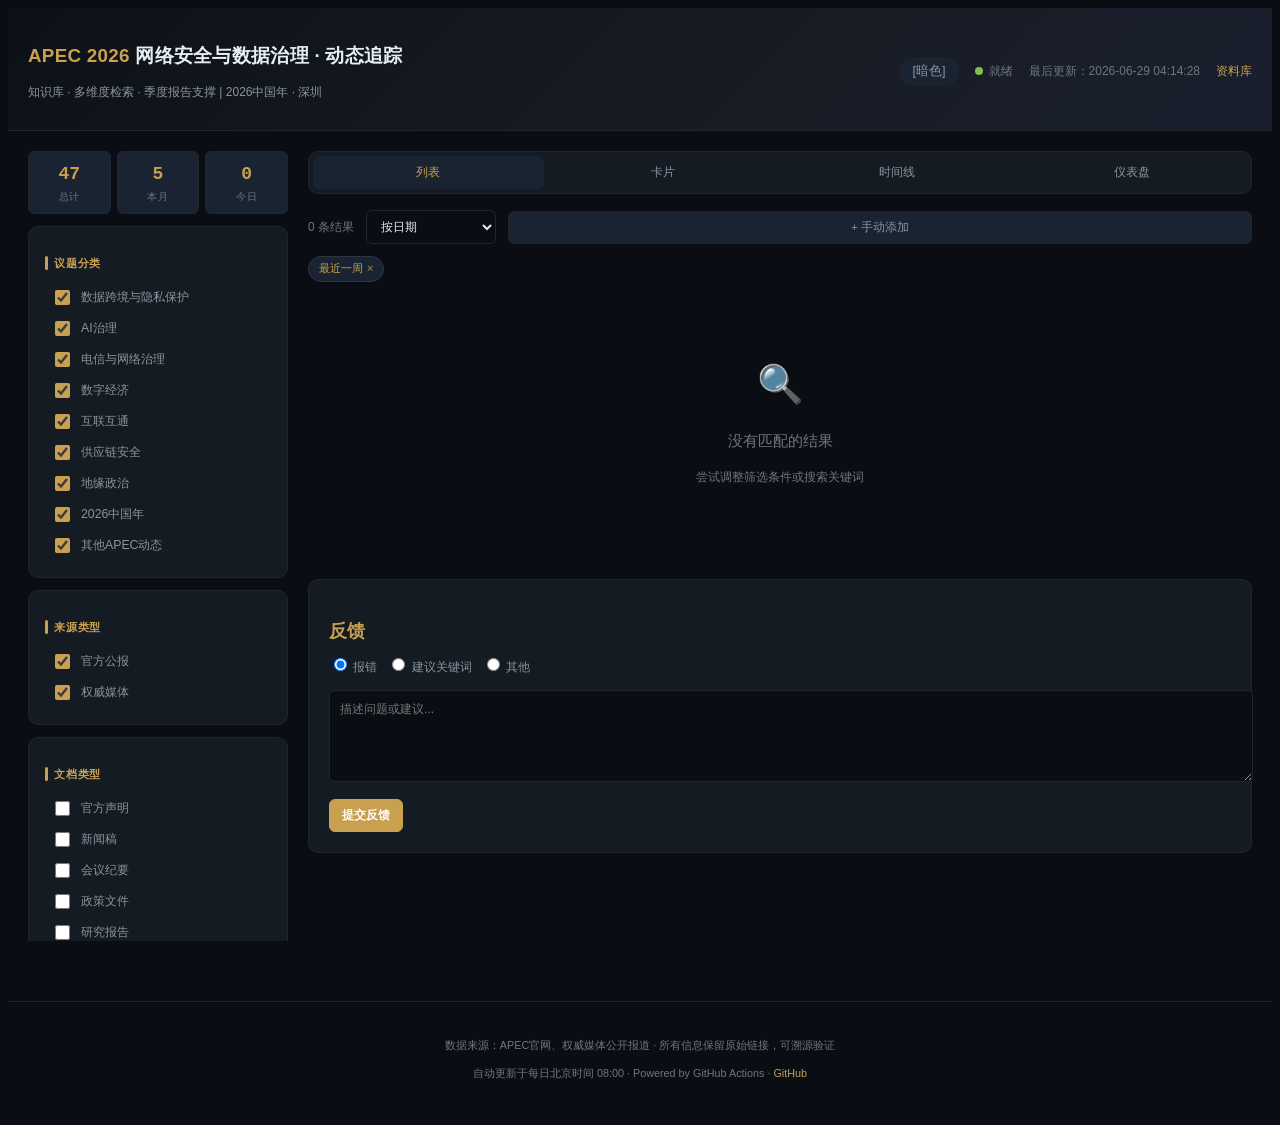
==== commit 7d01d854: "Update: 2026-06-29 [47 articles / 33 archived]" ====
--- a/docs/index.html
+++ b/docs/index.html
@@ -406,7 +406,7 @@
 <script>
 (function(){var t=document.getElementById("themeToggle");var h=document.documentElement;var s=localStorage.getItem("apec-theme")||"dark";function st(v){h.setAttribute("data-theme",v);t.textContent=v==="dark"?"[暗色]":"[日间]";localStorage.setItem("apec-theme",v)}st(s);t.onclick=function(){st(h.getAttribute("data-theme")==="dark"?"light":"dark")}})();
 </script>
-<script>window.__APEC_DATA__ = {"last_updated": "2026-06-28 04:03:14", "timezone": "Asia/Shanghai", "total_articles": 47, "today_count": 0, "monthly_count": 5, "articles": [{"title": "Tourism Ministers Put Digital Innovation at the Heart of Regional Growth", "url": "https://www.apec.org/press/news-releases/2026/260627_TMM", "source": "APEC官网", "source_type": "官方公报", "date": "2026-06-27", "summary": "APEC Tourism Ministerial Meeting", "categories": ["其他APEC动态"], "doc_type": ["meeting_minutes"], "apec_bodies": [], "geo_focus": ["regional"], "policy_tags": [], "relevance": 45, "notes": "", "starred": false}, {"title": "Research on Fertility Cost Wins 2026 APEC Research Prize", "url": "https://www.apec.org/press/news-releases/2026/0615_HWHE", "source": "APEC官网", "source_type": "官方公报", "date": "2026-06-16", "summary": "APEC Policy Partnership on Women and the Economy", "categories": ["其他APEC动态"], "doc_type": ["policy_document", "academic"], "apec_bodies": [], "geo_focus": ["regional"], "policy_tags": [], "relevance": 45, "notes": "", "starred": false}, {"title": "2026 APEC Healthy Women Healthy Economy Research Prize Winner", "url": "https://www.apec.org/press/videos/2026/2026-apec-healthy-women-healthy-economy-research-prize-winner", "source": "APEC官网", "source_type": "官方公报", "date": "2026-06-16", "summary": "", "categories": ["其他APEC动态"], "doc_type": ["academic"], "apec_bodies": [], "geo_focus": ["regional"], "policy_tags": [], "relevance": 45, "notes": "", "starred": false}, {"title": "Chinese Taipei Contributes USD1.5 Million to APEC’s First Healthcare Sub-Fund", "url": "https://www.apec.org/press/news-releases/2026/0608_CTMOU", "source": "APEC官网", "source_type": "官方公报", "date": "2026-06-08", "summary": "APEC Secretariat", "categories": ["其他APEC动态"], "doc_type": ["media_report"], "apec_bodies": [], "geo_focus": ["china"], "policy_tags": [], "relevance": 45, "notes": "", "starred": false}, {"title": "How Digital Traceability is Supporting Trade Across APEC", "url": "https://www.apec.org/press/videos/2026/how-digital-traceability-is-supporting-trade-across-apec", "source": "APEC官网", "source_type": "官方公报", "date": "2026-06-08", "summary": "", "categories": ["其他APEC动态"], "doc_type": ["media_report"], "apec_bodies": [], "geo_focus": ["regional"], "policy_tags": [], "relevance": 45, "notes": "", "starred": false}, {"title": "Japan Contributes JPY90.1 Million to Advance Clean Energy Cooperation Across APEC", "url": "https://www.apec.org/press/news-releases/2026/0529_JapanMOU", "source": "APEC官网", "source_type": "官方公报", "date": "2026-05-29", "summary": "APEC Secretariat", "categories": ["其他APEC动态"], "doc_type": ["media_report"], "apec_bodies": [], "geo_focus": ["japan"], "policy_tags": [], "relevance": 45, "notes": "", "starred": false}, {"title": "APEC Trade Ministers Issue Joint Statement", "url": "https://www.apec.org/press/news-releases/2026/0523_MRT_Statement", "source": "APEC官网", "source_type": "官方公报", "date": "2026-05-23", "summary": "APEC Ministers Responsible for Trade Meeting", "categories": ["地缘政治"], "doc_type": ["official_statement", "meeting_minutes"], "apec_bodies": ["MRT"], "geo_focus": ["regional"], "policy_tags": [], "relevance": 70, "notes": "", "starred": false}, {"title": "APEC Ministers Chart Course for Open Trade Amid Rising Protectionism", "url": "https://www.apec.org/press/news-releases/2026/0522_MRT", "source": "APEC官网", "source_type": "官方公报", "date": "2026-05-22", "summary": "Ministers Responsible for Trade Meeting", "categories": ["地缘政治"], "doc_type": ["meeting_minutes"], "apec_bodies": ["MRT", "CTI"], "geo_focus": ["regional"], "policy_tags": [], "relevance": 55, "notes": "", "starred": false}, {"title": "APEC at a Crossroads: Resilience Under Pressure", "url": "https://www.apec.org/press/blogs/2026/apec-at-a-crossroad--resilience-under-pressure", "source": "APEC官网", "source_type": "官方公报", "date": "2026-05-22", "summary": "Rhea Crisologo Hernando, Eldo Simanjuntak and Carlos Kuriyama", "categories": ["供应链安全"], "doc_type": ["media_report"], "apec_bodies": [], "geo_focus": ["regional"], "policy_tags": [], "relevance": 55, "notes": "", "starred": false}, {"title": "APEC Sees Moderating Growth Amid Rising Energy Costs and Supply Chain Pressures", "url": "https://www.apec.org/press/news-releases/2026/0521_ARTASOM2", "source": "APEC官网", "source_type": "官方公报", "date": "2026-05-21", "summary": "APEC Policy Support Unit", "categories": ["供应链安全"], "doc_type": ["policy_document"], "apec_bodies": [], "geo_focus": ["regional"], "policy_tags": [], "relevance": 55, "notes": "", "starred": false}, {"title": "Regional Cooperation Efforts Focus on Delivering Practical Benefits", "url": "https://www.apec.org/press/news-releases/2026/0520_SCE", "source": "APEC??", "source_type": "????", "date": "2026-05-20", "summary": "SCE meeting during SOM2 focused on translating APEC's economic and technical cooperation agenda into concrete capacity building projects and measurable outcomes for member economies.", "categories": ["????"], "doc_type": ["meeting_minutes"], "apec_bodies": ["SCE"], "geo_focus": ["regional"], "policy_tags": [], "relevance": 60, "notes": "", "starred": false}, {"title": "Senior Officials Advance Trade, Connectivity, Innovation and Development Agenda", "url": "https://www.apec.org/press/news-releases/2026/0519_SOM2", "source": "APEC官网", "source_type": "官方公报", "date": "2026-05-19", "summary": "APEC Senior Officials’ Meeting", "categories": ["互联互通"], "doc_type": ["meeting_minutes"], "apec_bodies": ["SOM", "CTI"], "geo_focus": ["regional"], "policy_tags": [], "relevance": 55, "notes": "", "starred": false}, {"title": "Chair’s Statement on the APEC Women and the Economy Forum", "url": "https://www.apec.org/press/news-releases/2026/chair-s-statement-on-the-apec-women-and-the-economy-forum", "source": "APEC官网", "source_type": "官方公报", "date": "2026-05-17", "summary": "High-Level Dialogue on Women and the Economy", "categories": ["其他APEC动态"], "doc_type": ["media_report"], "apec_bodies": [], "geo_focus": ["regional"], "policy_tags": [], "relevance": 60, "notes": "", "starred": false}, {"title": "APEC Advances Trade Agenda Ahead of Ministers’ Meeting in Suzhou", "url": "https://www.apec.org/press/news-releases/2026/0517_CTI", "source": "APEC官网", "source_type": "官方公报", "date": "2026-05-17", "summary": "Committee on Trade and Investment", "categories": ["其他APEC动态"], "doc_type": ["meeting_minutes"], "apec_bodies": ["CTI"], "geo_focus": ["regional"], "policy_tags": [], "relevance": 45, "notes": "", "starred": false}, {"title": "Preparing for What’s Next: A Tiered Approach to Growth in APEC", "url": "https://www.apec.org/press/blogs/2026/preparing-for-what-s-next--a-tiered-approach-to-growth-in-apec", "source": "APEC官网", "source_type": "官方公报", "date": "2026-05-16", "summary": "Rhea Crisologo Hernando", "categories": ["其他APEC动态"], "doc_type": ["media_report"], "apec_bodies": [], "geo_focus": ["regional"], "policy_tags": [], "relevance": 45, "notes": "", "starred": false}, {"title": "APEC Economies Push to Break Barriers, Expand Opportunities for Women", "url": "https://www.apec.org/press/news-releases/2026/0516_HLPDWE", "source": "APEC官网", "source_type": "官方公报", "date": "2026-05-16", "summary": "High-Level Policy Dialogue on Women and the Economy", "categories": ["其他APEC动态"], "doc_type": ["policy_document"], "apec_bodies": [], "geo_focus": ["regional"], "policy_tags": [], "relevance": 45, "notes": "", "starred": false}, {"title": "APMEN: Public-Private Dialogue on Advancing Trade Facilitation & Supply Chain Connectivity through Eport", "url": "https://www.apec.org/press/photos/2026/apmen--public-private-dialogue-on-advancing-trade-facilitation---supply-chain-connectivity-through-eport", "source": "APEC官网", "source_type": "官方公报", "date": "2026-05-15", "summary": "", "categories": ["互联互通", "供应链安全", "地缘政治"], "doc_type": ["media_report"], "apec_bodies": ["CTI"], "geo_focus": ["regional"], "policy_tags": [], "relevance": 45, "notes": "", "starred": false}, {"title": "CTI: FTAAP Dialogue", "url": "https://www.apec.org/press/photos/2026/cti--ftaap-dialogue", "source": "APEC官网", "source_type": "官方公报", "date": "2026-05-15", "summary": "", "categories": ["地缘政治"], "doc_type": ["media_report"], "apec_bodies": ["CTI"], "geo_focus": ["regional"], "policy_tags": ["FTAAP"], "relevance": 15, "notes": "", "starred": false}, {"title": "Women at the Centre of APEC's Digital and Green Ambitions", "url": "https://www.apec.org/press/news-releases/2026/0514_PPWEPlen", "source": "APEC官网", "source_type": "官方公报", "date": "2026-05-14", "summary": "APEC Policy Partnership on Women and the Economy", "categories": ["其他APEC动态"], "doc_type": ["policy_document"], "apec_bodies": [], "geo_focus": ["regional"], "policy_tags": [], "relevance": 45, "notes": "", "starred": false}, {"title": "APEC Strengthens Regional Cooperation to Maintain Food Safety and Keep Trade Flowing", "url": "https://www.apec.org/press/news-releases/2026/0513_SCSCFSCF", "source": "APEC官网", "source_type": "官方公报", "date": "2026-05-14", "summary": "APEC Sub-Committee on Standards and Conformance", "categories": ["其他APEC动态"], "doc_type": ["regulation"], "apec_bodies": [], "geo_focus": ["regional"], "policy_tags": [], "relevance": 45, "notes": "", "starred": false}, {"title": "TELWG: CISG Meeting", "url": "https://www.apec.org/press/photos/2026/telwg--cisg-meeting", "source": "APEC官网", "source_type": "官方公报", "date": "2026-05-14", "summary": "", "categories": ["电信与网络治理", "2026中国年"], "doc_type": ["meeting_minutes"], "apec_bodies": ["TELWG"], "geo_focus": ["regional"], "policy_tags": [], "relevance": 30, "notes": "", "starred": false}, {"title": "Economies Deepen ICT Cooperation as Artificial Intelligence Adoption Accelerates", "url": "https://www.apec.org/press/news-releases/2026/0513_TELWG", "source": "APEC官网", "source_type": "官方公报", "date": "2026-05-13", "summary": "Telecommunications and Information Working Group", "categories": ["AI治理"], "doc_type": ["media_report"], "apec_bodies": [], "geo_focus": ["regional"], "policy_tags": [], "relevance": 15, "notes": "", "starred": false}, {"title": "TELWG: Roundtable on AI Integration and Application", "url": "https://www.apec.org/press/photos/2026/telwg--roundtable-on-ai-integration-and-application", "source": "APEC官网", "source_type": "官方公报", "date": "2026-05-13", "summary": "", "categories": ["电信与网络治理", "2026中国年"], "doc_type": ["media_report"], "apec_bodies": ["TELWG"], "geo_focus": ["regional"], "policy_tags": [], "relevance": 30, "notes": "", "starred": false}, {"title": "TELWG: DPSG Meeting", "url": "https://www.apec.org/press/photos/2026/telwg--dpsg-meeting", "source": "APEC官网", "source_type": "官方公报", "date": "2026-05-12", "summary": "", "categories": ["电信与网络治理", "2026中国年"], "doc_type": ["meeting_minutes"], "apec_bodies": ["TELWG", "DPS"], "geo_focus": ["regional"], "policy_tags": [], "relevance": 30, "notes": "", "starred": false}, {"title": "Driving the Next Era of Intelligent Mobility", "url": "https://www.apec.org/press/news-releases/2026/1205_ADwkshp", "source": "APEC??", "source_type": "????", "date": "2026-05-12", "summary": "APEC workshop on AI-empowered automotive industry explored intelligent mobility, digital transformation pathways, and cross-border data challenges for connected vehicles.", "categories": ["AI??", "????"], "doc_type": ["meeting_minutes"], "apec_bodies": ["AD"], "geo_focus": ["regional"], "policy_tags": ["AI_Governance"], "relevance": 65, "notes": "AI??????????????????", "starred": false}, {"title": "APEC Strengthens Regional Cooperation in Shanghai Amid Growing Trade Uncertainty", "url": "https://www.apec.org/press/news-releases/2026/1105_som2", "source": "APEC官网", "source_type": "官方公报", "date": "2026-05-11", "summary": "APEC Secretariat", "categories": ["电信与网络治理", "2026中国年"], "doc_type": ["media_report"], "apec_bodies": [], "geo_focus": ["china"], "policy_tags": [], "relevance": 70, "notes": "", "starred": false}, {"title": "AD: APEC Workshop on AI-Empowered Automotive Industry Ecosystem Cooperation", "url": "https://www.apec.org/press/photos/2026/ad--apec-workshop-on-ai-empowered-automotive-industry-ecosystem-cooperation", "source": "APEC官网", "source_type": "官方公报", "date": "2026-05-11", "summary": "", "categories": ["其他APEC动态"], "doc_type": ["media_report"], "apec_bodies": [], "geo_focus": ["regional"], "policy_tags": [], "relevance": 45, "notes": "", "starred": false}, {"title": "AD: Workshop on Automotive Industry Digital Transformation Paths, Tools and Best Practice", "url": "https://www.apec.org/press/photos/2026/ad--workshop-on-automotive-industry-digital-transformation-paths--tools-and-best-practice", "source": "APEC官网", "source_type": "官方公报", "date": "2026-05-11", "summary": "", "categories": ["数字经济"], "doc_type": ["regulation"], "apec_bodies": ["CTI"], "geo_focus": ["regional"], "policy_tags": [], "relevance": 15, "notes": "", "starred": false}, {"title": "TELWG: HoD & Executive Committee Meeting, Plenary", "url": "https://www.apec.org/press/photos/2026/telwg--hod---executive-committee-meeting--plenary", "source": "APEC官网", "source_type": "官方公报", "date": "2026-05-11", "summary": "", "categories": ["电信与网络治理", "2026中国年"], "doc_type": ["meeting_minutes"], "apec_bodies": ["TELWG"], "geo_focus": ["regional"], "policy_tags": [], "relevance": 30, "notes": "", "starred": false}, {"title": "Business Leaders Call for Urgent Action to Restore Trade Stability and Growth Across the Asia-Pacific", "url": "https://www.apec.org/press/news-releases/2026/2904_ABAC2", "source": "APEC??", "source_type": "????", "date": "2026-04-28", "summary": "ABAC II meeting: APEC Business Advisory Council urged member economies to take urgent action against rising protectionism, calling for trade facilitation, digital standards convergence, and supply chain resilience.", "categories": ["????", "?????", "????"], "doc_type": ["official_statement"], "apec_bodies": ["ABAC"], "geo_focus": ["regional"], "policy_tags": ["Digital_Trade", "FTAAP"], "relevance": 85, "notes": "ABAC??????????????????", "starred": true}, {"title": "Media Registration Opens for Ministers Responsible for Trade Meeting in Suzhou", "url": "https://www.apec.org/press/news-releases/2026/media-registration-opens-for-ministers-responsible-for-trade-meeting-in-suzhou", "source": "APEC官网", "source_type": "官方公报", "date": "2026-04-24", "summary": "Media registration has opened for the 2026 APEC Ministers Responsible for Trade Meeting, as preparations advance for a key ministerial platform to address evolving global trade challenges.", "categories": ["其他APEC动态"], "doc_type": ["meeting_minutes", "speech"], "apec_bodies": ["MRT"], "geo_focus": ["global"], "policy_tags": [], "relevance": 45, "notes": "", "starred": false}, {"title": "SCE: SOM Steering Committee on ECOTECH Meeting (SOM1)", "url": "https://www.apec.org/press/photos/2026/sce--som-steering-committee-on-economic-and-technical-cooperation-meeting-som12026", "source": "APEC??", "source_type": "????", "date": "2026-04-09", "summary": "The SOM Steering Committee on Economic and Technical Cooperation (SCE) met to coordinate capacity building and technical assistance programs across APEC working groups.", "categories": ["????"], "doc_type": ["meeting_minutes"], "apec_bodies": ["SCE", "SOM"], "geo_focus": ["regional"], "policy_tags": [], "relevance": 55, "notes": "", "starred": false}, {"title": "Intellectual Property Experts Align AI, Trade and Finance Agenda", "url": "https://www.apec.org/press/news-releases/2026/intellectual-property-experts-align-ai--trade-and-finance-agenda", "source": "APEC??", "source_type": "????", "date": "2026-03-11", "summary": "APEC Intellectual Property Experts Group (IPEG) met to align IP frameworks with emerging AI technologies, digital trade, and financial services across the Asia-Pacific region.", "categories": ["AI??", "????"], "doc_type": ["meeting_minutes"], "apec_bodies": [], "geo_focus": ["regional"], "policy_tags": ["AI_Governance", "Digital_Trade"], "relevance": 75, "notes": "3???????AI?????????????", "starred": false}, {"title": "Applications Open for the 2026 APEC Healthy Women Research Prize", "url": "https://www.apec.org/press/news-releases/2026/0216_hwhe", "source": "APEC官网", "source_type": "官方公报", "date": "2026-02-16", "summary": "The annual prize encourages the generation of robust women’s health data and research to inform policy and business decisions across APEC member economies.", "categories": ["其他APEC动态"], "doc_type": ["policy_document", "academic"], "apec_bodies": [], "geo_focus": ["regional"], "policy_tags": [], "relevance": 45, "notes": "", "starred": false}, {"title": "Economies Recast Investment Policy for a Changing Global Landscape", "url": "https://www.apec.org/press/news-releases/2026/economies-recast-investment-policy-for-a-changing-global-landscape", "source": "APEC官网", "source_type": "官方公报", "date": "2026-02-13", "summary": "From supply chain resilience to digital investment and sustainability, economies across the Asia-Pacific are using investment policy to recalibrate growth strategies in a more fragmented global economy.", "categories": ["供应链安全"], "doc_type": ["policy_document"], "apec_bodies": [], "geo_focus": ["global"], "policy_tags": [], "relevance": 15, "notes": "", "starred": false}, {"title": "Regional Finance Cooperation Advances Household Support, Digital Investment", "url": "https://www.apec.org/press/news-releases/2026/0212_fcbdm", "source": "APEC官网", "source_type": "官方公报", "date": "2026-02-12", "summary": "Deputies endorsed the 2026 work plan for APEC Finance Ministers Process. Outcomes from the meeting will inform discussions ahead of the APEC Finance Ministers’ Meeting, which China plans to host in October in Hong Kong, China.", "categories": ["其他APEC动态"], "doc_type": ["meeting_minutes"], "apec_bodies": [], "geo_focus": ["china"], "policy_tags": [], "relevance": 45, "notes": "", "starred": false}, {"title": "APEC Gains Momentum Amid Rising Risks: Can It Last?", "url": "https://www.apec.org/press/blogs/2026/apec-gains-momentum-amid-rising-risks--can-it-last", "source": "APEC官网", "source_type": "官方公报", "date": "2026-02-11", "summary": "The latest APEC Regional Trends Analysis (ARTA) reveals that growth is expected to remain strong through 2025. However, momentum is set to moderate in 2026 as fiscal conditions tighten and policy uncertainty lingers.", "categories": ["电信与网络治理", "地缘政治"], "doc_type": ["policy_document", "report"], "apec_bodies": [], "geo_focus": ["regional"], "policy_tags": [], "relevance": 70, "notes": "", "starred": false}, {"title": "APEC Lifts Growth Outlook as Trade Holds, AI Investment Surges", "url": "https://www.apec.org/press/news-releases/2026/apec-lifts-growth-outlook-as-trade-holds--ai-investment-surges", "source": "APEC官网", "source_type": "官方公报", "date": "2026-02-10", "summary": "Economic growth in the Asia-Pacific region is projected at 3.2 percent in 2025, with growth expected to hold at 3.1 percent in 2026.", "categories": ["其他APEC动态"], "doc_type": ["report"], "apec_bodies": [], "geo_focus": ["regional"], "policy_tags": [], "relevance": 45, "notes": "", "starred": false}, {"title": "ABAC Launches 2026 Work Program Under Theme “Openness, Connectivity, Synergy”", "url": "https://www.apec.org/press/news-releases/2026/0210_abac1", "source": "APEC官网", "source_type": "官方公报", "date": "2026-02-10", "summary": "ABAC formally launched its 2026 work program, reaffirming the Asia-Pacific business community’s commitment to open markets, deeper regional integration, and collaborative innovation as foundations for sustainable economic growth.", "categories": ["互联互通", "2026中国年"], "doc_type": ["media_report"], "apec_bodies": ["ABAC", "CTI"], "geo_focus": ["regional"], "policy_tags": [], "relevance": 30, "notes": "", "starred": false}, {"title": "Minister Wang Yi to Senior Officials: Build Asia-Pacific Community with a Shared Future", "url": "https://www.apec.org/press/news-releases/2026/0210_SOM1", "source": "APEC??", "source_type": "????", "date": "2026-02-10", "summary": "Chinese Foreign Minister Wang Yi addressed the First APEC Senior Officials' Meeting (SOM1), calling on member economies to build an Asia-Pacific community with a shared future and outlining China's priorities as APEC 2026 host.", "categories": ["????", "2026???"], "doc_type": ["official_statement"], "apec_bodies": ["SOM"], "geo_focus": ["china", "regional"], "policy_tags": [], "relevance": 95, "notes": "???SOM1????????????2026?APEC???????", "starred": true}, {"title": "SOM: 1st Senior Officials' Plenary Meeting", "url": "https://www.apec.org/press/photos/2026/som--1st-senior-officials'-plenary-meeting", "source": "APEC??", "source_type": "????", "date": "2026-02-10", "summary": "The first APEC Senior Officials' Meeting (SOM1) plenary convened to set the 2026 agenda under China's host year theme, covering trade, connectivity, innovation and sustainable development.", "categories": ["????", "2026???"], "doc_type": ["meeting_minutes"], "apec_bodies": ["SOM"], "geo_focus": ["china", "regional"], "policy_tags": [], "relevance": 75, "notes": "SOM1?????2026??????", "starred": false}, {"title": "Administrator Liu: Innovation-Led Cooperation Crucial to Reinforce Food Security", "url": "https://www.apec.org/press/news-releases/2026/administrator-liu--innovation-led-cooperation-crucial-to-reinforce-food-security", "source": "APEC官网", "source_type": "官方公报", "date": "2026-02-08", "summary": "Closing the gap between policy commitments and real-world food system resilience is emerging as a priority for APEC economies", "categories": ["供应链安全"], "doc_type": ["policy_document"], "apec_bodies": [], "geo_focus": ["regional"], "policy_tags": [], "relevance": 55, "notes": "", "starred": false}, {"title": "CTI: Committee on Trade and Investment Plenary (SOM1)", "url": "https://www.apec.org/press/photos/2026/cti--committee-on-trade-and-investment-plenary", "source": "APEC??", "source_type": "????", "date": "2026-02-08", "summary": "APEC Committee on Trade and Investment held its first plenary meeting of 2026 during the SOM1 cluster, discussing trade facilitation, digital trade rules, and FTAAP progress.", "categories": ["????", "????"], "doc_type": ["meeting_minutes"], "apec_bodies": ["CTI"], "geo_focus": ["regional"], "policy_tags": ["FTAAP", "Digital_Trade"], "relevance": 70, "notes": "SOM1??CTI????????????FTAAP??", "starred": false}, {"title": "Food Security Takes a Practical Turn", "url": "https://www.apec.org/press/news-releases/2026/food-security-takes-a-practical-turn", "source": "APEC??", "source_type": "????", "date": "2026-02-08", "summary": "APEC economies shift from policy commitments to actionable frameworks on food security, focusing on innovation-led agricultural cooperation and supply chain resilience.", "categories": ["?????"], "doc_type": ["media_report"], "apec_bodies": [], "geo_focus": ["regional"], "policy_tags": [], "relevance": 50, "notes": "", "starred": false}, {"title": "EC: Economic Committee Plenary (SOM1)", "url": "https://www.apec.org/press/photos/2026/ec--economic-committee-plenary", "source": "APEC??", "source_type": "????", "date": "2026-02-08", "summary": "APEC Economic Committee held its plenary during SOM1, focusing on structural reform, ease of doing business, and digital economy regulatory cooperation.", "categories": ["????", "????"], "doc_type": ["meeting_minutes"], "apec_bodies": [], "geo_focus": ["regional"], "policy_tags": [], "relevance": 60, "notes": "", "starred": false}, {"title": "APEC Health Officials Chart 2026 Health Priorities", "url": "https://www.apec.org/press/news-releases/2026/apec-health-officials-chart-2026-health-priorities", "source": "APEC官网", "source_type": "官方公报", "date": "2026-02-05", "summary": "Health officials sharpened their focus on health systems as an economic variable.", "categories": ["其他APEC动态"], "doc_type": ["media_report"], "apec_bodies": [], "geo_focus": ["usa"], "policy_tags": [], "relevance": 45, "notes": "", "starred": false}, {"title": "APEC Regional Trends Analysis, May 2026", "url": "https://www.apec.org/publications/2026/05/apec-regional-trends-analysis--may-2026", "source": "APEC官网", "source_type": "官方公报", "date": "2026-01-01", "summary": "", "categories": ["地缘政治"], "doc_type": ["report"], "apec_bodies": [], "geo_focus": ["regional"], "policy_tags": [], "relevance": 55, "notes": "", "starred": false}]};</script>
+<script>window.__APEC_DATA__ = {"last_updated": "2026-06-29 04:14:28", "timezone": "Asia/Shanghai", "total_articles": 47, "today_count": 0, "monthly_count": 5, "articles": [{"title": "Tourism Ministers Put Digital Innovation at the Heart of Regional Growth", "url": "https://www.apec.org/press/news-releases/2026/260627_TMM", "source": "APEC官网", "source_type": "官方公报", "date": "2026-06-27", "summary": "APEC Tourism Ministerial Meeting", "categories": ["其他APEC动态"], "doc_type": ["meeting_minutes"], "apec_bodies": [], "geo_focus": ["regional"], "policy_tags": [], "relevance": 45, "notes": "", "starred": false}, {"title": "Research on Fertility Cost Wins 2026 APEC Research Prize", "url": "https://www.apec.org/press/news-releases/2026/0615_HWHE", "source": "APEC官网", "source_type": "官方公报", "date": "2026-06-16", "summary": "APEC Policy Partnership on Women and the Economy", "categories": ["其他APEC动态"], "doc_type": ["policy_document", "academic"], "apec_bodies": [], "geo_focus": ["regional"], "policy_tags": [], "relevance": 45, "notes": "", "starred": false}, {"title": "2026 APEC Healthy Women Healthy Economy Research Prize Winner", "url": "https://www.apec.org/press/videos/2026/2026-apec-healthy-women-healthy-economy-research-prize-winner", "source": "APEC官网", "source_type": "官方公报", "date": "2026-06-16", "summary": "", "categories": ["其他APEC动态"], "doc_type": ["academic"], "apec_bodies": [], "geo_focus": ["regional"], "policy_tags": [], "relevance": 45, "notes": "", "starred": false}, {"title": "Chinese Taipei Contributes USD1.5 Million to APEC’s First Healthcare Sub-Fund", "url": "https://www.apec.org/press/news-releases/2026/0608_CTMOU", "source": "APEC官网", "source_type": "官方公报", "date": "2026-06-08", "summary": "APEC Secretariat", "categories": ["其他APEC动态"], "doc_type": ["media_report"], "apec_bodies": [], "geo_focus": ["china"], "policy_tags": [], "relevance": 45, "notes": "", "starred": false}, {"title": "How Digital Traceability is Supporting Trade Across APEC", "url": "https://www.apec.org/press/videos/2026/how-digital-traceability-is-supporting-trade-across-apec", "source": "APEC官网", "source_type": "官方公报", "date": "2026-06-08", "summary": "", "categories": ["其他APEC动态"], "doc_type": ["media_report"], "apec_bodies": [], "geo_focus": ["regional"], "policy_tags": [], "relevance": 45, "notes": "", "starred": false}, {"title": "Japan Contributes JPY90.1 Million to Advance Clean Energy Cooperation Across APEC", "url": "https://www.apec.org/press/news-releases/2026/0529_JapanMOU", "source": "APEC官网", "source_type": "官方公报", "date": "2026-05-29", "summary": "APEC Secretariat", "categories": ["其他APEC动态"], "doc_type": ["media_report"], "apec_bodies": [], "geo_focus": ["japan"], "policy_tags": [], "relevance": 45, "notes": "", "starred": false}, {"title": "APEC Trade Ministers Issue Joint Statement", "url": "https://www.apec.org/press/news-releases/2026/0523_MRT_Statement", "source": "APEC官网", "source_type": "官方公报", "date": "2026-05-23", "summary": "APEC Ministers Responsible for Trade Meeting", "categories": ["地缘政治"], "doc_type": ["official_statement", "meeting_minutes"], "apec_bodies": ["MRT"], "geo_focus": ["regional"], "policy_tags": [], "relevance": 70, "notes": "", "starred": false}, {"title": "APEC Ministers Chart Course for Open Trade Amid Rising Protectionism", "url": "https://www.apec.org/press/news-releases/2026/0522_MRT", "source": "APEC官网", "source_type": "官方公报", "date": "2026-05-22", "summary": "Ministers Responsible for Trade Meeting", "categories": ["地缘政治"], "doc_type": ["meeting_minutes"], "apec_bodies": ["MRT", "CTI"], "geo_focus": ["regional"], "policy_tags": [], "relevance": 55, "notes": "", "starred": false}, {"title": "APEC at a Crossroads: Resilience Under Pressure", "url": "https://www.apec.org/press/blogs/2026/apec-at-a-crossroad--resilience-under-pressure", "source": "APEC官网", "source_type": "官方公报", "date": "2026-05-22", "summary": "Rhea Crisologo Hernando, Eldo Simanjuntak and Carlos Kuriyama", "categories": ["供应链安全"], "doc_type": ["media_report"], "apec_bodies": [], "geo_focus": ["regional"], "policy_tags": [], "relevance": 55, "notes": "", "starred": false}, {"title": "APEC Sees Moderating Growth Amid Rising Energy Costs and Supply Chain Pressures", "url": "https://www.apec.org/press/news-releases/2026/0521_ARTASOM2", "source": "APEC官网", "source_type": "官方公报", "date": "2026-05-21", "summary": "APEC Policy Support Unit", "categories": ["供应链安全"], "doc_type": ["policy_document"], "apec_bodies": [], "geo_focus": ["regional"], "policy_tags": [], "relevance": 55, "notes": "", "starred": false}, {"title": "Regional Cooperation Efforts Focus on Delivering Practical Benefits", "url": "https://www.apec.org/press/news-releases/2026/0520_SCE", "source": "APEC??", "source_type": "????", "date": "2026-05-20", "summary": "SCE meeting during SOM2 focused on translating APEC's economic and technical cooperation agenda into concrete capacity building projects and measurable outcomes for member economies.", "categories": ["????"], "doc_type": ["meeting_minutes"], "apec_bodies": ["SCE"], "geo_focus": ["regional"], "policy_tags": [], "relevance": 60, "notes": "", "starred": false}, {"title": "Senior Officials Advance Trade, Connectivity, Innovation and Development Agenda", "url": "https://www.apec.org/press/news-releases/2026/0519_SOM2", "source": "APEC官网", "source_type": "官方公报", "date": "2026-05-19", "summary": "APEC Senior Officials’ Meeting", "categories": ["互联互通"], "doc_type": ["meeting_minutes"], "apec_bodies": ["SOM", "CTI"], "geo_focus": ["regional"], "policy_tags": [], "relevance": 55, "notes": "", "starred": false}, {"title": "Chair’s Statement on the APEC Women and the Economy Forum", "url": "https://www.apec.org/press/news-releases/2026/chair-s-statement-on-the-apec-women-and-the-economy-forum", "source": "APEC官网", "source_type": "官方公报", "date": "2026-05-17", "summary": "High-Level Dialogue on Women and the Economy", "categories": ["其他APEC动态"], "doc_type": ["media_report"], "apec_bodies": [], "geo_focus": ["regional"], "policy_tags": [], "relevance": 60, "notes": "", "starred": false}, {"title": "APEC Advances Trade Agenda Ahead of Ministers’ Meeting in Suzhou", "url": "https://www.apec.org/press/news-releases/2026/0517_CTI", "source": "APEC官网", "source_type": "官方公报", "date": "2026-05-17", "summary": "Committee on Trade and Investment", "categories": ["其他APEC动态"], "doc_type": ["meeting_minutes"], "apec_bodies": ["CTI"], "geo_focus": ["regional"], "policy_tags": [], "relevance": 45, "notes": "", "starred": false}, {"title": "Preparing for What’s Next: A Tiered Approach to Growth in APEC", "url": "https://www.apec.org/press/blogs/2026/preparing-for-what-s-next--a-tiered-approach-to-growth-in-apec", "source": "APEC官网", "source_type": "官方公报", "date": "2026-05-16", "summary": "Rhea Crisologo Hernando", "categories": ["其他APEC动态"], "doc_type": ["media_report"], "apec_bodies": [], "geo_focus": ["regional"], "policy_tags": [], "relevance": 45, "notes": "", "starred": false}, {"title": "APEC Economies Push to Break Barriers, Expand Opportunities for Women", "url": "https://www.apec.org/press/news-releases/2026/0516_HLPDWE", "source": "APEC官网", "source_type": "官方公报", "date": "2026-05-16", "summary": "High-Level Policy Dialogue on Women and the Economy", "categories": ["其他APEC动态"], "doc_type": ["policy_document"], "apec_bodies": [], "geo_focus": ["regional"], "policy_tags": [], "relevance": 45, "notes": "", "starred": false}, {"title": "APMEN: Public-Private Dialogue on Advancing Trade Facilitation & Supply Chain Connectivity through Eport", "url": "https://www.apec.org/press/photos/2026/apmen--public-private-dialogue-on-advancing-trade-facilitation---supply-chain-connectivity-through-eport", "source": "APEC官网", "source_type": "官方公报", "date": "2026-05-15", "summary": "", "categories": ["互联互通", "供应链安全", "地缘政治"], "doc_type": ["media_report"], "apec_bodies": ["CTI"], "geo_focus": ["regional"], "policy_tags": [], "relevance": 45, "notes": "", "starred": false}, {"title": "CTI: FTAAP Dialogue", "url": "https://www.apec.org/press/photos/2026/cti--ftaap-dialogue", "source": "APEC官网", "source_type": "官方公报", "date": "2026-05-15", "summary": "", "categories": ["地缘政治"], "doc_type": ["media_report"], "apec_bodies": ["CTI"], "geo_focus": ["regional"], "policy_tags": ["FTAAP"], "relevance": 15, "notes": "", "starred": false}, {"title": "Women at the Centre of APEC's Digital and Green Ambitions", "url": "https://www.apec.org/press/news-releases/2026/0514_PPWEPlen", "source": "APEC官网", "source_type": "官方公报", "date": "2026-05-14", "summary": "APEC Policy Partnership on Women and the Economy", "categories": ["其他APEC动态"], "doc_type": ["policy_document"], "apec_bodies": [], "geo_focus": ["regional"], "policy_tags": [], "relevance": 45, "notes": "", "starred": false}, {"title": "APEC Strengthens Regional Cooperation to Maintain Food Safety and Keep Trade Flowing", "url": "https://www.apec.org/press/news-releases/2026/0513_SCSCFSCF", "source": "APEC官网", "source_type": "官方公报", "date": "2026-05-14", "summary": "APEC Sub-Committee on Standards and Conformance", "categories": ["其他APEC动态"], "doc_type": ["regulation"], "apec_bodies": [], "geo_focus": ["regional"], "policy_tags": [], "relevance": 45, "notes": "", "starred": false}, {"title": "TELWG: CISG Meeting", "url": "https://www.apec.org/press/photos/2026/telwg--cisg-meeting", "source": "APEC官网", "source_type": "官方公报", "date": "2026-05-14", "summary": "", "categories": ["电信与网络治理", "2026中国年"], "doc_type": ["meeting_minutes"], "apec_bodies": ["TELWG"], "geo_focus": ["regional"], "policy_tags": [], "relevance": 30, "notes": "", "starred": false}, {"title": "Economies Deepen ICT Cooperation as Artificial Intelligence Adoption Accelerates", "url": "https://www.apec.org/press/news-releases/2026/0513_TELWG", "source": "APEC官网", "source_type": "官方公报", "date": "2026-05-13", "summary": "Telecommunications and Information Working Group", "categories": ["AI治理"], "doc_type": ["media_report"], "apec_bodies": [], "geo_focus": ["regional"], "policy_tags": [], "relevance": 15, "notes": "", "starred": false}, {"title": "TELWG: Roundtable on AI Integration and Application", "url": "https://www.apec.org/press/photos/2026/telwg--roundtable-on-ai-integration-and-application", "source": "APEC官网", "source_type": "官方公报", "date": "2026-05-13", "summary": "", "categories": ["电信与网络治理", "2026中国年"], "doc_type": ["media_report"], "apec_bodies": ["TELWG"], "geo_focus": ["regional"], "policy_tags": [], "relevance": 30, "notes": "", "starred": false}, {"title": "TELWG: DPSG Meeting", "url": "https://www.apec.org/press/photos/2026/telwg--dpsg-meeting", "source": "APEC官网", "source_type": "官方公报", "date": "2026-05-12", "summary": "", "categories": ["电信与网络治理", "2026中国年"], "doc_type": ["meeting_minutes"], "apec_bodies": ["TELWG", "DPS"], "geo_focus": ["regional"], "policy_tags": [], "relevance": 30, "notes": "", "starred": false}, {"title": "Driving the Next Era of Intelligent Mobility", "url": "https://www.apec.org/press/news-releases/2026/1205_ADwkshp", "source": "APEC??", "source_type": "????", "date": "2026-05-12", "summary": "APEC workshop on AI-empowered automotive industry explored intelligent mobility, digital transformation pathways, and cross-border data challenges for connected vehicles.", "categories": ["AI??", "????"], "doc_type": ["meeting_minutes"], "apec_bodies": ["AD"], "geo_focus": ["regional"], "policy_tags": ["AI_Governance"], "relevance": 65, "notes": "AI??????????????????", "starred": false}, {"title": "APEC Strengthens Regional Cooperation in Shanghai Amid Growing Trade Uncertainty", "url": "https://www.apec.org/press/news-releases/2026/1105_som2", "source": "APEC官网", "source_type": "官方公报", "date": "2026-05-11", "summary": "APEC Secretariat", "categories": ["电信与网络治理", "2026中国年"], "doc_type": ["media_report"], "apec_bodies": [], "geo_focus": ["china"], "policy_tags": [], "relevance": 70, "notes": "", "starred": false}, {"title": "AD: APEC Workshop on AI-Empowered Automotive Industry Ecosystem Cooperation", "url": "https://www.apec.org/press/photos/2026/ad--apec-workshop-on-ai-empowered-automotive-industry-ecosystem-cooperation", "source": "APEC官网", "source_type": "官方公报", "date": "2026-05-11", "summary": "", "categories": ["其他APEC动态"], "doc_type": ["media_report"], "apec_bodies": [], "geo_focus": ["regional"], "policy_tags": [], "relevance": 45, "notes": "", "starred": false}, {"title": "AD: Workshop on Automotive Industry Digital Transformation Paths, Tools and Best Practice", "url": "https://www.apec.org/press/photos/2026/ad--workshop-on-automotive-industry-digital-transformation-paths--tools-and-best-practice", "source": "APEC官网", "source_type": "官方公报", "date": "2026-05-11", "summary": "", "categories": ["数字经济"], "doc_type": ["regulation"], "apec_bodies": ["CTI"], "geo_focus": ["regional"], "policy_tags": [], "relevance": 15, "notes": "", "starred": false}, {"title": "TELWG: HoD & Executive Committee Meeting, Plenary", "url": "https://www.apec.org/press/photos/2026/telwg--hod---executive-committee-meeting--plenary", "source": "APEC官网", "source_type": "官方公报", "date": "2026-05-11", "summary": "", "categories": ["电信与网络治理", "2026中国年"], "doc_type": ["meeting_minutes"], "apec_bodies": ["TELWG"], "geo_focus": ["regional"], "policy_tags": [], "relevance": 30, "notes": "", "starred": false}, {"title": "Business Leaders Call for Urgent Action to Restore Trade Stability and Growth Across the Asia-Pacific", "url": "https://www.apec.org/press/news-releases/2026/2904_ABAC2", "source": "APEC??", "source_type": "????", "date": "2026-04-28", "summary": "ABAC II meeting: APEC Business Advisory Council urged member economies to take urgent action against rising protectionism, calling for trade facilitation, digital standards convergence, and supply chain resilience.", "categories": ["????", "?????", "????"], "doc_type": ["official_statement"], "apec_bodies": ["ABAC"], "geo_focus": ["regional"], "policy_tags": ["Digital_Trade", "FTAAP"], "relevance": 85, "notes": "ABAC??????????????????", "starred": true}, {"title": "Media Registration Opens for Ministers Responsible for Trade Meeting in Suzhou", "url": "https://www.apec.org/press/news-releases/2026/media-registration-opens-for-ministers-responsible-for-trade-meeting-in-suzhou", "source": "APEC官网", "source_type": "官方公报", "date": "2026-04-24", "summary": "Media registration has opened for the 2026 APEC Ministers Responsible for Trade Meeting, as preparations advance for a key ministerial platform to address evolving global trade challenges.", "categories": ["其他APEC动态"], "doc_type": ["meeting_minutes", "speech"], "apec_bodies": ["MRT"], "geo_focus": ["global"], "policy_tags": [], "relevance": 45, "notes": "", "starred": false}, {"title": "SCE: SOM Steering Committee on ECOTECH Meeting (SOM1)", "url": "https://www.apec.org/press/photos/2026/sce--som-steering-committee-on-economic-and-technical-cooperation-meeting-som12026", "source": "APEC??", "source_type": "????", "date": "2026-04-09", "summary": "The SOM Steering Committee on Economic and Technical Cooperation (SCE) met to coordinate capacity building and technical assistance programs across APEC working groups.", "categories": ["????"], "doc_type": ["meeting_minutes"], "apec_bodies": ["SCE", "SOM"], "geo_focus": ["regional"], "policy_tags": [], "relevance": 55, "notes": "", "starred": false}, {"title": "Intellectual Property Experts Align AI, Trade and Finance Agenda", "url": "https://www.apec.org/press/news-releases/2026/intellectual-property-experts-align-ai--trade-and-finance-agenda", "source": "APEC??", "source_type": "????", "date": "2026-03-11", "summary": "APEC Intellectual Property Experts Group (IPEG) met to align IP frameworks with emerging AI technologies, digital trade, and financial services across the Asia-Pacific region.", "categories": ["AI??", "????"], "doc_type": ["meeting_minutes"], "apec_bodies": [], "geo_focus": ["regional"], "policy_tags": ["AI_Governance", "Digital_Trade"], "relevance": 75, "notes": "3???????AI?????????????", "starred": false}, {"title": "Applications Open for the 2026 APEC Healthy Women Research Prize", "url": "https://www.apec.org/press/news-releases/2026/0216_hwhe", "source": "APEC官网", "source_type": "官方公报", "date": "2026-02-16", "summary": "The annual prize encourages the generation of robust women’s health data and research to inform policy and business decisions across APEC member economies.", "categories": ["其他APEC动态"], "doc_type": ["policy_document", "academic"], "apec_bodies": [], "geo_focus": ["regional"], "policy_tags": [], "relevance": 45, "notes": "", "starred": false}, {"title": "Economies Recast Investment Policy for a Changing Global Landscape", "url": "https://www.apec.org/press/news-releases/2026/economies-recast-investment-policy-for-a-changing-global-landscape", "source": "APEC官网", "source_type": "官方公报", "date": "2026-02-13", "summary": "From supply chain resilience to digital investment and sustainability, economies across the Asia-Pacific are using investment policy to recalibrate growth strategies in a more fragmented global economy.", "categories": ["供应链安全"], "doc_type": ["policy_document"], "apec_bodies": [], "geo_focus": ["global"], "policy_tags": [], "relevance": 15, "notes": "", "starred": false}, {"title": "Regional Finance Cooperation Advances Household Support, Digital Investment", "url": "https://www.apec.org/press/news-releases/2026/0212_fcbdm", "source": "APEC官网", "source_type": "官方公报", "date": "2026-02-12", "summary": "Deputies endorsed the 2026 work plan for APEC Finance Ministers Process. Outcomes from the meeting will inform discussions ahead of the APEC Finance Ministers’ Meeting, which China plans to host in October in Hong Kong, China.", "categories": ["其他APEC动态"], "doc_type": ["meeting_minutes"], "apec_bodies": [], "geo_focus": ["china"], "policy_tags": [], "relevance": 45, "notes": "", "starred": false}, {"title": "APEC Gains Momentum Amid Rising Risks: Can It Last?", "url": "https://www.apec.org/press/blogs/2026/apec-gains-momentum-amid-rising-risks--can-it-last", "source": "APEC官网", "source_type": "官方公报", "date": "2026-02-11", "summary": "The latest APEC Regional Trends Analysis (ARTA) reveals that growth is expected to remain strong through 2025. However, momentum is set to moderate in 2026 as fiscal conditions tighten and policy uncertainty lingers.", "categories": ["电信与网络治理", "地缘政治"], "doc_type": ["policy_document", "report"], "apec_bodies": [], "geo_focus": ["regional"], "policy_tags": [], "relevance": 70, "notes": "", "starred": false}, {"title": "APEC Lifts Growth Outlook as Trade Holds, AI Investment Surges", "url": "https://www.apec.org/press/news-releases/2026/apec-lifts-growth-outlook-as-trade-holds--ai-investment-surges", "source": "APEC官网", "source_type": "官方公报", "date": "2026-02-10", "summary": "Economic growth in the Asia-Pacific region is projected at 3.2 percent in 2025, with growth expected to hold at 3.1 percent in 2026.", "categories": ["其他APEC动态"], "doc_type": ["report"], "apec_bodies": [], "geo_focus": ["regional"], "policy_tags": [], "relevance": 45, "notes": "", "starred": false}, {"title": "ABAC Launches 2026 Work Program Under Theme “Openness, Connectivity, Synergy”", "url": "https://www.apec.org/press/news-releases/2026/0210_abac1", "source": "APEC官网", "source_type": "官方公报", "date": "2026-02-10", "summary": "ABAC formally launched its 2026 work program, reaffirming the Asia-Pacific business community’s commitment to open markets, deeper regional integration, and collaborative innovation as foundations for sustainable economic growth.", "categories": ["互联互通", "2026中国年"], "doc_type": ["media_report"], "apec_bodies": ["ABAC", "CTI"], "geo_focus": ["regional"], "policy_tags": [], "relevance": 30, "notes": "", "starred": false}, {"title": "Minister Wang Yi to Senior Officials: Build Asia-Pacific Community with a Shared Future", "url": "https://www.apec.org/press/news-releases/2026/0210_SOM1", "source": "APEC??", "source_type": "????", "date": "2026-02-10", "summary": "Chinese Foreign Minister Wang Yi addressed the First APEC Senior Officials' Meeting (SOM1), calling on member economies to build an Asia-Pacific community with a shared future and outlining China's priorities as APEC 2026 host.", "categories": ["????", "2026???"], "doc_type": ["official_statement"], "apec_bodies": ["SOM"], "geo_focus": ["china", "regional"], "policy_tags": [], "relevance": 95, "notes": "???SOM1????????????2026?APEC???????", "starred": true}, {"title": "SOM: 1st Senior Officials' Plenary Meeting", "url": "https://www.apec.org/press/photos/2026/som--1st-senior-officials'-plenary-meeting", "source": "APEC??", "source_type": "????", "date": "2026-02-10", "summary": "The first APEC Senior Officials' Meeting (SOM1) plenary convened to set the 2026 agenda under China's host year theme, covering trade, connectivity, innovation and sustainable development.", "categories": ["????", "2026???"], "doc_type": ["meeting_minutes"], "apec_bodies": ["SOM"], "geo_focus": ["china", "regional"], "policy_tags": [], "relevance": 75, "notes": "SOM1?????2026??????", "starred": false}, {"title": "Administrator Liu: Innovation-Led Cooperation Crucial to Reinforce Food Security", "url": "https://www.apec.org/press/news-releases/2026/administrator-liu--innovation-led-cooperation-crucial-to-reinforce-food-security", "source": "APEC官网", "source_type": "官方公报", "date": "2026-02-08", "summary": "Closing the gap between policy commitments and real-world food system resilience is emerging as a priority for APEC economies", "categories": ["供应链安全"], "doc_type": ["policy_document"], "apec_bodies": [], "geo_focus": ["regional"], "policy_tags": [], "relevance": 55, "notes": "", "starred": false}, {"title": "CTI: Committee on Trade and Investment Plenary (SOM1)", "url": "https://www.apec.org/press/photos/2026/cti--committee-on-trade-and-investment-plenary", "source": "APEC??", "source_type": "????", "date": "2026-02-08", "summary": "APEC Committee on Trade and Investment held its first plenary meeting of 2026 during the SOM1 cluster, discussing trade facilitation, digital trade rules, and FTAAP progress.", "categories": ["????", "????"], "doc_type": ["meeting_minutes"], "apec_bodies": ["CTI"], "geo_focus": ["regional"], "policy_tags": ["FTAAP", "Digital_Trade"], "relevance": 70, "notes": "SOM1??CTI????????????FTAAP??", "starred": false}, {"title": "Food Security Takes a Practical Turn", "url": "https://www.apec.org/press/news-releases/2026/food-security-takes-a-practical-turn", "source": "APEC??", "source_type": "????", "date": "2026-02-08", "summary": "APEC economies shift from policy commitments to actionable frameworks on food security, focusing on innovation-led agricultural cooperation and supply chain resilience.", "categories": ["?????"], "doc_type": ["media_report"], "apec_bodies": [], "geo_focus": ["regional"], "policy_tags": [], "relevance": 50, "notes": "", "starred": false}, {"title": "EC: Economic Committee Plenary (SOM1)", "url": "https://www.apec.org/press/photos/2026/ec--economic-committee-plenary", "source": "APEC??", "source_type": "????", "date": "2026-02-08", "summary": "APEC Economic Committee held its plenary during SOM1, focusing on structural reform, ease of doing business, and digital economy regulatory cooperation.", "categories": ["????", "????"], "doc_type": ["meeting_minutes"], "apec_bodies": [], "geo_focus": ["regional"], "policy_tags": [], "relevance": 60, "notes": "", "starred": false}, {"title": "APEC Health Officials Chart 2026 Health Priorities", "url": "https://www.apec.org/press/news-releases/2026/apec-health-officials-chart-2026-health-priorities", "source": "APEC官网", "source_type": "官方公报", "date": "2026-02-05", "summary": "Health officials sharpened their focus on health systems as an economic variable.", "categories": ["其他APEC动态"], "doc_type": ["media_report"], "apec_bodies": [], "geo_focus": ["usa"], "policy_tags": [], "relevance": 45, "notes": "", "starred": false}, {"title": "APEC Regional Trends Analysis, May 2026", "url": "https://www.apec.org/publications/2026/05/apec-regional-trends-analysis--may-2026", "source": "APEC官网", "source_type": "官方公报", "date": "2026-01-01", "summary": "", "categories": ["地缘政治"], "doc_type": ["report"], "apec_bodies": [], "geo_focus": ["regional"], "policy_tags": [], "relevance": 55, "notes": "", "starred": false}]};</script>
 <script>
 (function(){"use strict";
 var DATA_URL="../data/articles.json",allArticles=[],activeView="list";
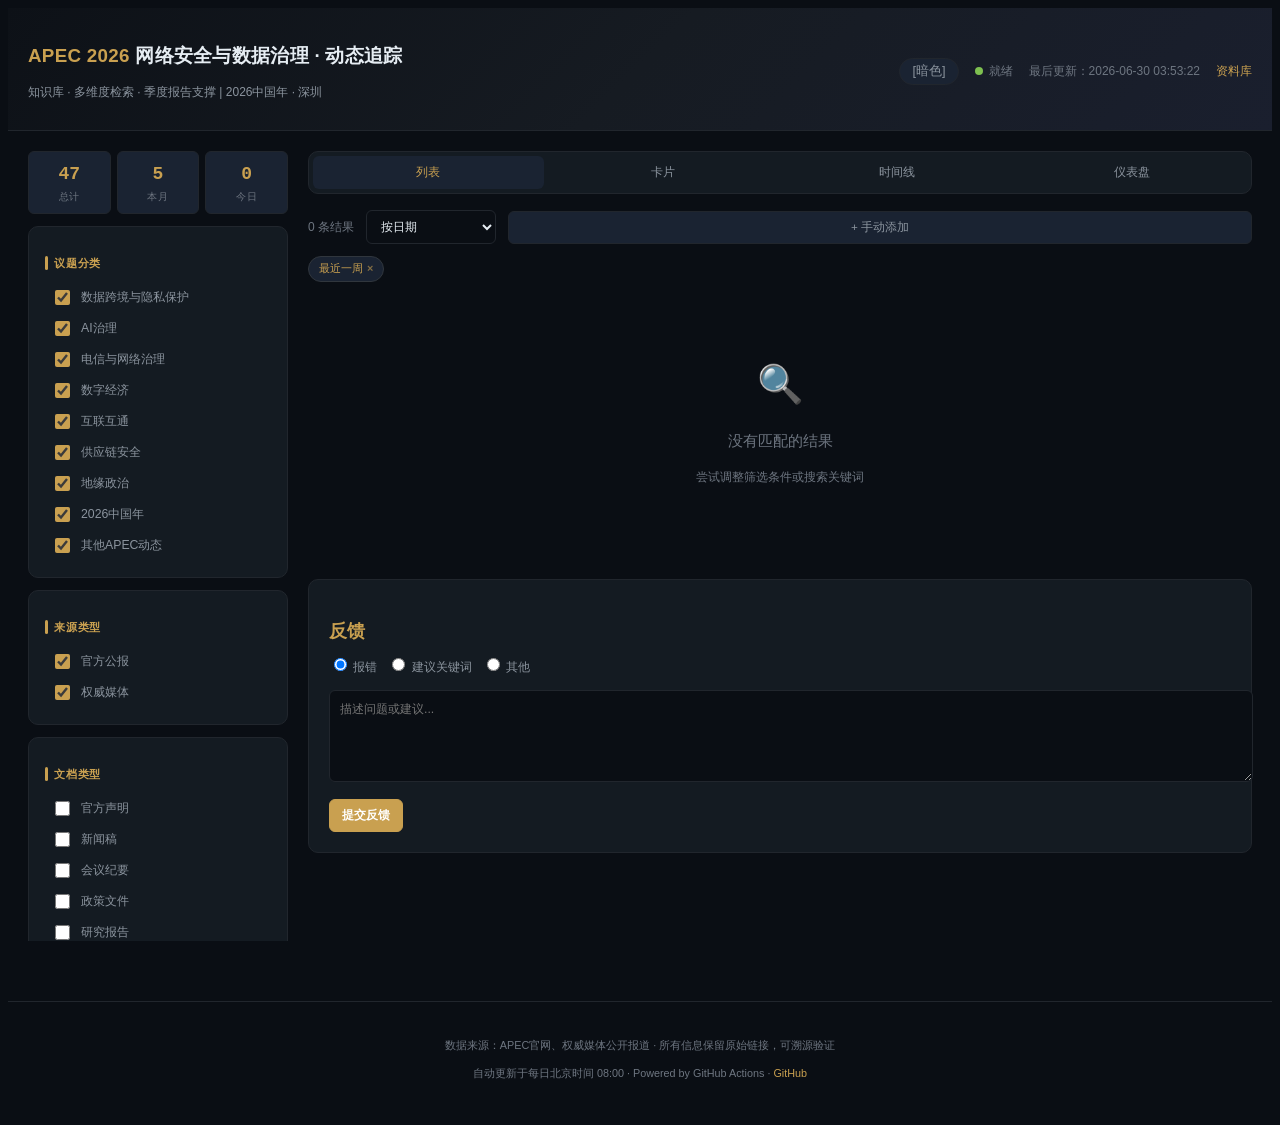
==== commit 50c1e260: "Update: 2026-06-30 [47 articles / 33 archived]" ====
--- a/docs/index.html
+++ b/docs/index.html
@@ -406,7 +406,7 @@
 <script>
 (function(){var t=document.getElementById("themeToggle");var h=document.documentElement;var s=localStorage.getItem("apec-theme")||"dark";function st(v){h.setAttribute("data-theme",v);t.textContent=v==="dark"?"[暗色]":"[日间]";localStorage.setItem("apec-theme",v)}st(s);t.onclick=function(){st(h.getAttribute("data-theme")==="dark"?"light":"dark")}})();
 </script>
-<script>window.__APEC_DATA__ = {"last_updated": "2026-06-29 04:14:28", "timezone": "Asia/Shanghai", "total_articles": 47, "today_count": 0, "monthly_count": 5, "articles": [{"title": "Tourism Ministers Put Digital Innovation at the Heart of Regional Growth", "url": "https://www.apec.org/press/news-releases/2026/260627_TMM", "source": "APEC官网", "source_type": "官方公报", "date": "2026-06-27", "summary": "APEC Tourism Ministerial Meeting", "categories": ["其他APEC动态"], "doc_type": ["meeting_minutes"], "apec_bodies": [], "geo_focus": ["regional"], "policy_tags": [], "relevance": 45, "notes": "", "starred": false}, {"title": "Research on Fertility Cost Wins 2026 APEC Research Prize", "url": "https://www.apec.org/press/news-releases/2026/0615_HWHE", "source": "APEC官网", "source_type": "官方公报", "date": "2026-06-16", "summary": "APEC Policy Partnership on Women and the Economy", "categories": ["其他APEC动态"], "doc_type": ["policy_document", "academic"], "apec_bodies": [], "geo_focus": ["regional"], "policy_tags": [], "relevance": 45, "notes": "", "starred": false}, {"title": "2026 APEC Healthy Women Healthy Economy Research Prize Winner", "url": "https://www.apec.org/press/videos/2026/2026-apec-healthy-women-healthy-economy-research-prize-winner", "source": "APEC官网", "source_type": "官方公报", "date": "2026-06-16", "summary": "", "categories": ["其他APEC动态"], "doc_type": ["academic"], "apec_bodies": [], "geo_focus": ["regional"], "policy_tags": [], "relevance": 45, "notes": "", "starred": false}, {"title": "Chinese Taipei Contributes USD1.5 Million to APEC’s First Healthcare Sub-Fund", "url": "https://www.apec.org/press/news-releases/2026/0608_CTMOU", "source": "APEC官网", "source_type": "官方公报", "date": "2026-06-08", "summary": "APEC Secretariat", "categories": ["其他APEC动态"], "doc_type": ["media_report"], "apec_bodies": [], "geo_focus": ["china"], "policy_tags": [], "relevance": 45, "notes": "", "starred": false}, {"title": "How Digital Traceability is Supporting Trade Across APEC", "url": "https://www.apec.org/press/videos/2026/how-digital-traceability-is-supporting-trade-across-apec", "source": "APEC官网", "source_type": "官方公报", "date": "2026-06-08", "summary": "", "categories": ["其他APEC动态"], "doc_type": ["media_report"], "apec_bodies": [], "geo_focus": ["regional"], "policy_tags": [], "relevance": 45, "notes": "", "starred": false}, {"title": "Japan Contributes JPY90.1 Million to Advance Clean Energy Cooperation Across APEC", "url": "https://www.apec.org/press/news-releases/2026/0529_JapanMOU", "source": "APEC官网", "source_type": "官方公报", "date": "2026-05-29", "summary": "APEC Secretariat", "categories": ["其他APEC动态"], "doc_type": ["media_report"], "apec_bodies": [], "geo_focus": ["japan"], "policy_tags": [], "relevance": 45, "notes": "", "starred": false}, {"title": "APEC Trade Ministers Issue Joint Statement", "url": "https://www.apec.org/press/news-releases/2026/0523_MRT_Statement", "source": "APEC官网", "source_type": "官方公报", "date": "2026-05-23", "summary": "APEC Ministers Responsible for Trade Meeting", "categories": ["地缘政治"], "doc_type": ["official_statement", "meeting_minutes"], "apec_bodies": ["MRT"], "geo_focus": ["regional"], "policy_tags": [], "relevance": 70, "notes": "", "starred": false}, {"title": "APEC Ministers Chart Course for Open Trade Amid Rising Protectionism", "url": "https://www.apec.org/press/news-releases/2026/0522_MRT", "source": "APEC官网", "source_type": "官方公报", "date": "2026-05-22", "summary": "Ministers Responsible for Trade Meeting", "categories": ["地缘政治"], "doc_type": ["meeting_minutes"], "apec_bodies": ["MRT", "CTI"], "geo_focus": ["regional"], "policy_tags": [], "relevance": 55, "notes": "", "starred": false}, {"title": "APEC at a Crossroads: Resilience Under Pressure", "url": "https://www.apec.org/press/blogs/2026/apec-at-a-crossroad--resilience-under-pressure", "source": "APEC官网", "source_type": "官方公报", "date": "2026-05-22", "summary": "Rhea Crisologo Hernando, Eldo Simanjuntak and Carlos Kuriyama", "categories": ["供应链安全"], "doc_type": ["media_report"], "apec_bodies": [], "geo_focus": ["regional"], "policy_tags": [], "relevance": 55, "notes": "", "starred": false}, {"title": "APEC Sees Moderating Growth Amid Rising Energy Costs and Supply Chain Pressures", "url": "https://www.apec.org/press/news-releases/2026/0521_ARTASOM2", "source": "APEC官网", "source_type": "官方公报", "date": "2026-05-21", "summary": "APEC Policy Support Unit", "categories": ["供应链安全"], "doc_type": ["policy_document"], "apec_bodies": [], "geo_focus": ["regional"], "policy_tags": [], "relevance": 55, "notes": "", "starred": false}, {"title": "Regional Cooperation Efforts Focus on Delivering Practical Benefits", "url": "https://www.apec.org/press/news-releases/2026/0520_SCE", "source": "APEC??", "source_type": "????", "date": "2026-05-20", "summary": "SCE meeting during SOM2 focused on translating APEC's economic and technical cooperation agenda into concrete capacity building projects and measurable outcomes for member economies.", "categories": ["????"], "doc_type": ["meeting_minutes"], "apec_bodies": ["SCE"], "geo_focus": ["regional"], "policy_tags": [], "relevance": 60, "notes": "", "starred": false}, {"title": "Senior Officials Advance Trade, Connectivity, Innovation and Development Agenda", "url": "https://www.apec.org/press/news-releases/2026/0519_SOM2", "source": "APEC官网", "source_type": "官方公报", "date": "2026-05-19", "summary": "APEC Senior Officials’ Meeting", "categories": ["互联互通"], "doc_type": ["meeting_minutes"], "apec_bodies": ["SOM", "CTI"], "geo_focus": ["regional"], "policy_tags": [], "relevance": 55, "notes": "", "starred": false}, {"title": "Chair’s Statement on the APEC Women and the Economy Forum", "url": "https://www.apec.org/press/news-releases/2026/chair-s-statement-on-the-apec-women-and-the-economy-forum", "source": "APEC官网", "source_type": "官方公报", "date": "2026-05-17", "summary": "High-Level Dialogue on Women and the Economy", "categories": ["其他APEC动态"], "doc_type": ["media_report"], "apec_bodies": [], "geo_focus": ["regional"], "policy_tags": [], "relevance": 60, "notes": "", "starred": false}, {"title": "APEC Advances Trade Agenda Ahead of Ministers’ Meeting in Suzhou", "url": "https://www.apec.org/press/news-releases/2026/0517_CTI", "source": "APEC官网", "source_type": "官方公报", "date": "2026-05-17", "summary": "Committee on Trade and Investment", "categories": ["其他APEC动态"], "doc_type": ["meeting_minutes"], "apec_bodies": ["CTI"], "geo_focus": ["regional"], "policy_tags": [], "relevance": 45, "notes": "", "starred": false}, {"title": "Preparing for What’s Next: A Tiered Approach to Growth in APEC", "url": "https://www.apec.org/press/blogs/2026/preparing-for-what-s-next--a-tiered-approach-to-growth-in-apec", "source": "APEC官网", "source_type": "官方公报", "date": "2026-05-16", "summary": "Rhea Crisologo Hernando", "categories": ["其他APEC动态"], "doc_type": ["media_report"], "apec_bodies": [], "geo_focus": ["regional"], "policy_tags": [], "relevance": 45, "notes": "", "starred": false}, {"title": "APEC Economies Push to Break Barriers, Expand Opportunities for Women", "url": "https://www.apec.org/press/news-releases/2026/0516_HLPDWE", "source": "APEC官网", "source_type": "官方公报", "date": "2026-05-16", "summary": "High-Level Policy Dialogue on Women and the Economy", "categories": ["其他APEC动态"], "doc_type": ["policy_document"], "apec_bodies": [], "geo_focus": ["regional"], "policy_tags": [], "relevance": 45, "notes": "", "starred": false}, {"title": "APMEN: Public-Private Dialogue on Advancing Trade Facilitation & Supply Chain Connectivity through Eport", "url": "https://www.apec.org/press/photos/2026/apmen--public-private-dialogue-on-advancing-trade-facilitation---supply-chain-connectivity-through-eport", "source": "APEC官网", "source_type": "官方公报", "date": "2026-05-15", "summary": "", "categories": ["互联互通", "供应链安全", "地缘政治"], "doc_type": ["media_report"], "apec_bodies": ["CTI"], "geo_focus": ["regional"], "policy_tags": [], "relevance": 45, "notes": "", "starred": false}, {"title": "CTI: FTAAP Dialogue", "url": "https://www.apec.org/press/photos/2026/cti--ftaap-dialogue", "source": "APEC官网", "source_type": "官方公报", "date": "2026-05-15", "summary": "", "categories": ["地缘政治"], "doc_type": ["media_report"], "apec_bodies": ["CTI"], "geo_focus": ["regional"], "policy_tags": ["FTAAP"], "relevance": 15, "notes": "", "starred": false}, {"title": "Women at the Centre of APEC's Digital and Green Ambitions", "url": "https://www.apec.org/press/news-releases/2026/0514_PPWEPlen", "source": "APEC官网", "source_type": "官方公报", "date": "2026-05-14", "summary": "APEC Policy Partnership on Women and the Economy", "categories": ["其他APEC动态"], "doc_type": ["policy_document"], "apec_bodies": [], "geo_focus": ["regional"], "policy_tags": [], "relevance": 45, "notes": "", "starred": false}, {"title": "APEC Strengthens Regional Cooperation to Maintain Food Safety and Keep Trade Flowing", "url": "https://www.apec.org/press/news-releases/2026/0513_SCSCFSCF", "source": "APEC官网", "source_type": "官方公报", "date": "2026-05-14", "summary": "APEC Sub-Committee on Standards and Conformance", "categories": ["其他APEC动态"], "doc_type": ["regulation"], "apec_bodies": [], "geo_focus": ["regional"], "policy_tags": [], "relevance": 45, "notes": "", "starred": false}, {"title": "TELWG: CISG Meeting", "url": "https://www.apec.org/press/photos/2026/telwg--cisg-meeting", "source": "APEC官网", "source_type": "官方公报", "date": "2026-05-14", "summary": "", "categories": ["电信与网络治理", "2026中国年"], "doc_type": ["meeting_minutes"], "apec_bodies": ["TELWG"], "geo_focus": ["regional"], "policy_tags": [], "relevance": 30, "notes": "", "starred": false}, {"title": "Economies Deepen ICT Cooperation as Artificial Intelligence Adoption Accelerates", "url": "https://www.apec.org/press/news-releases/2026/0513_TELWG", "source": "APEC官网", "source_type": "官方公报", "date": "2026-05-13", "summary": "Telecommunications and Information Working Group", "categories": ["AI治理"], "doc_type": ["media_report"], "apec_bodies": [], "geo_focus": ["regional"], "policy_tags": [], "relevance": 15, "notes": "", "starred": false}, {"title": "TELWG: Roundtable on AI Integration and Application", "url": "https://www.apec.org/press/photos/2026/telwg--roundtable-on-ai-integration-and-application", "source": "APEC官网", "source_type": "官方公报", "date": "2026-05-13", "summary": "", "categories": ["电信与网络治理", "2026中国年"], "doc_type": ["media_report"], "apec_bodies": ["TELWG"], "geo_focus": ["regional"], "policy_tags": [], "relevance": 30, "notes": "", "starred": false}, {"title": "TELWG: DPSG Meeting", "url": "https://www.apec.org/press/photos/2026/telwg--dpsg-meeting", "source": "APEC官网", "source_type": "官方公报", "date": "2026-05-12", "summary": "", "categories": ["电信与网络治理", "2026中国年"], "doc_type": ["meeting_minutes"], "apec_bodies": ["TELWG", "DPS"], "geo_focus": ["regional"], "policy_tags": [], "relevance": 30, "notes": "", "starred": false}, {"title": "Driving the Next Era of Intelligent Mobility", "url": "https://www.apec.org/press/news-releases/2026/1205_ADwkshp", "source": "APEC??", "source_type": "????", "date": "2026-05-12", "summary": "APEC workshop on AI-empowered automotive industry explored intelligent mobility, digital transformation pathways, and cross-border data challenges for connected vehicles.", "categories": ["AI??", "????"], "doc_type": ["meeting_minutes"], "apec_bodies": ["AD"], "geo_focus": ["regional"], "policy_tags": ["AI_Governance"], "relevance": 65, "notes": "AI??????????????????", "starred": false}, {"title": "APEC Strengthens Regional Cooperation in Shanghai Amid Growing Trade Uncertainty", "url": "https://www.apec.org/press/news-releases/2026/1105_som2", "source": "APEC官网", "source_type": "官方公报", "date": "2026-05-11", "summary": "APEC Secretariat", "categories": ["电信与网络治理", "2026中国年"], "doc_type": ["media_report"], "apec_bodies": [], "geo_focus": ["china"], "policy_tags": [], "relevance": 70, "notes": "", "starred": false}, {"title": "AD: APEC Workshop on AI-Empowered Automotive Industry Ecosystem Cooperation", "url": "https://www.apec.org/press/photos/2026/ad--apec-workshop-on-ai-empowered-automotive-industry-ecosystem-cooperation", "source": "APEC官网", "source_type": "官方公报", "date": "2026-05-11", "summary": "", "categories": ["其他APEC动态"], "doc_type": ["media_report"], "apec_bodies": [], "geo_focus": ["regional"], "policy_tags": [], "relevance": 45, "notes": "", "starred": false}, {"title": "AD: Workshop on Automotive Industry Digital Transformation Paths, Tools and Best Practice", "url": "https://www.apec.org/press/photos/2026/ad--workshop-on-automotive-industry-digital-transformation-paths--tools-and-best-practice", "source": "APEC官网", "source_type": "官方公报", "date": "2026-05-11", "summary": "", "categories": ["数字经济"], "doc_type": ["regulation"], "apec_bodies": ["CTI"], "geo_focus": ["regional"], "policy_tags": [], "relevance": 15, "notes": "", "starred": false}, {"title": "TELWG: HoD & Executive Committee Meeting, Plenary", "url": "https://www.apec.org/press/photos/2026/telwg--hod---executive-committee-meeting--plenary", "source": "APEC官网", "source_type": "官方公报", "date": "2026-05-11", "summary": "", "categories": ["电信与网络治理", "2026中国年"], "doc_type": ["meeting_minutes"], "apec_bodies": ["TELWG"], "geo_focus": ["regional"], "policy_tags": [], "relevance": 30, "notes": "", "starred": false}, {"title": "Business Leaders Call for Urgent Action to Restore Trade Stability and Growth Across the Asia-Pacific", "url": "https://www.apec.org/press/news-releases/2026/2904_ABAC2", "source": "APEC??", "source_type": "????", "date": "2026-04-28", "summary": "ABAC II meeting: APEC Business Advisory Council urged member economies to take urgent action against rising protectionism, calling for trade facilitation, digital standards convergence, and supply chain resilience.", "categories": ["????", "?????", "????"], "doc_type": ["official_statement"], "apec_bodies": ["ABAC"], "geo_focus": ["regional"], "policy_tags": ["Digital_Trade", "FTAAP"], "relevance": 85, "notes": "ABAC??????????????????", "starred": true}, {"title": "Media Registration Opens for Ministers Responsible for Trade Meeting in Suzhou", "url": "https://www.apec.org/press/news-releases/2026/media-registration-opens-for-ministers-responsible-for-trade-meeting-in-suzhou", "source": "APEC官网", "source_type": "官方公报", "date": "2026-04-24", "summary": "Media registration has opened for the 2026 APEC Ministers Responsible for Trade Meeting, as preparations advance for a key ministerial platform to address evolving global trade challenges.", "categories": ["其他APEC动态"], "doc_type": ["meeting_minutes", "speech"], "apec_bodies": ["MRT"], "geo_focus": ["global"], "policy_tags": [], "relevance": 45, "notes": "", "starred": false}, {"title": "SCE: SOM Steering Committee on ECOTECH Meeting (SOM1)", "url": "https://www.apec.org/press/photos/2026/sce--som-steering-committee-on-economic-and-technical-cooperation-meeting-som12026", "source": "APEC??", "source_type": "????", "date": "2026-04-09", "summary": "The SOM Steering Committee on Economic and Technical Cooperation (SCE) met to coordinate capacity building and technical assistance programs across APEC working groups.", "categories": ["????"], "doc_type": ["meeting_minutes"], "apec_bodies": ["SCE", "SOM"], "geo_focus": ["regional"], "policy_tags": [], "relevance": 55, "notes": "", "starred": false}, {"title": "Intellectual Property Experts Align AI, Trade and Finance Agenda", "url": "https://www.apec.org/press/news-releases/2026/intellectual-property-experts-align-ai--trade-and-finance-agenda", "source": "APEC??", "source_type": "????", "date": "2026-03-11", "summary": "APEC Intellectual Property Experts Group (IPEG) met to align IP frameworks with emerging AI technologies, digital trade, and financial services across the Asia-Pacific region.", "categories": ["AI??", "????"], "doc_type": ["meeting_minutes"], "apec_bodies": [], "geo_focus": ["regional"], "policy_tags": ["AI_Governance", "Digital_Trade"], "relevance": 75, "notes": "3???????AI?????????????", "starred": false}, {"title": "Applications Open for the 2026 APEC Healthy Women Research Prize", "url": "https://www.apec.org/press/news-releases/2026/0216_hwhe", "source": "APEC官网", "source_type": "官方公报", "date": "2026-02-16", "summary": "The annual prize encourages the generation of robust women’s health data and research to inform policy and business decisions across APEC member economies.", "categories": ["其他APEC动态"], "doc_type": ["policy_document", "academic"], "apec_bodies": [], "geo_focus": ["regional"], "policy_tags": [], "relevance": 45, "notes": "", "starred": false}, {"title": "Economies Recast Investment Policy for a Changing Global Landscape", "url": "https://www.apec.org/press/news-releases/2026/economies-recast-investment-policy-for-a-changing-global-landscape", "source": "APEC官网", "source_type": "官方公报", "date": "2026-02-13", "summary": "From supply chain resilience to digital investment and sustainability, economies across the Asia-Pacific are using investment policy to recalibrate growth strategies in a more fragmented global economy.", "categories": ["供应链安全"], "doc_type": ["policy_document"], "apec_bodies": [], "geo_focus": ["global"], "policy_tags": [], "relevance": 15, "notes": "", "starred": false}, {"title": "Regional Finance Cooperation Advances Household Support, Digital Investment", "url": "https://www.apec.org/press/news-releases/2026/0212_fcbdm", "source": "APEC官网", "source_type": "官方公报", "date": "2026-02-12", "summary": "Deputies endorsed the 2026 work plan for APEC Finance Ministers Process. Outcomes from the meeting will inform discussions ahead of the APEC Finance Ministers’ Meeting, which China plans to host in October in Hong Kong, China.", "categories": ["其他APEC动态"], "doc_type": ["meeting_minutes"], "apec_bodies": [], "geo_focus": ["china"], "policy_tags": [], "relevance": 45, "notes": "", "starred": false}, {"title": "APEC Gains Momentum Amid Rising Risks: Can It Last?", "url": "https://www.apec.org/press/blogs/2026/apec-gains-momentum-amid-rising-risks--can-it-last", "source": "APEC官网", "source_type": "官方公报", "date": "2026-02-11", "summary": "The latest APEC Regional Trends Analysis (ARTA) reveals that growth is expected to remain strong through 2025. However, momentum is set to moderate in 2026 as fiscal conditions tighten and policy uncertainty lingers.", "categories": ["电信与网络治理", "地缘政治"], "doc_type": ["policy_document", "report"], "apec_bodies": [], "geo_focus": ["regional"], "policy_tags": [], "relevance": 70, "notes": "", "starred": false}, {"title": "APEC Lifts Growth Outlook as Trade Holds, AI Investment Surges", "url": "https://www.apec.org/press/news-releases/2026/apec-lifts-growth-outlook-as-trade-holds--ai-investment-surges", "source": "APEC官网", "source_type": "官方公报", "date": "2026-02-10", "summary": "Economic growth in the Asia-Pacific region is projected at 3.2 percent in 2025, with growth expected to hold at 3.1 percent in 2026.", "categories": ["其他APEC动态"], "doc_type": ["report"], "apec_bodies": [], "geo_focus": ["regional"], "policy_tags": [], "relevance": 45, "notes": "", "starred": false}, {"title": "ABAC Launches 2026 Work Program Under Theme “Openness, Connectivity, Synergy”", "url": "https://www.apec.org/press/news-releases/2026/0210_abac1", "source": "APEC官网", "source_type": "官方公报", "date": "2026-02-10", "summary": "ABAC formally launched its 2026 work program, reaffirming the Asia-Pacific business community’s commitment to open markets, deeper regional integration, and collaborative innovation as foundations for sustainable economic growth.", "categories": ["互联互通", "2026中国年"], "doc_type": ["media_report"], "apec_bodies": ["ABAC", "CTI"], "geo_focus": ["regional"], "policy_tags": [], "relevance": 30, "notes": "", "starred": false}, {"title": "Minister Wang Yi to Senior Officials: Build Asia-Pacific Community with a Shared Future", "url": "https://www.apec.org/press/news-releases/2026/0210_SOM1", "source": "APEC??", "source_type": "????", "date": "2026-02-10", "summary": "Chinese Foreign Minister Wang Yi addressed the First APEC Senior Officials' Meeting (SOM1), calling on member economies to build an Asia-Pacific community with a shared future and outlining China's priorities as APEC 2026 host.", "categories": ["????", "2026???"], "doc_type": ["official_statement"], "apec_bodies": ["SOM"], "geo_focus": ["china", "regional"], "policy_tags": [], "relevance": 95, "notes": "???SOM1????????????2026?APEC???????", "starred": true}, {"title": "SOM: 1st Senior Officials' Plenary Meeting", "url": "https://www.apec.org/press/photos/2026/som--1st-senior-officials'-plenary-meeting", "source": "APEC??", "source_type": "????", "date": "2026-02-10", "summary": "The first APEC Senior Officials' Meeting (SOM1) plenary convened to set the 2026 agenda under China's host year theme, covering trade, connectivity, innovation and sustainable development.", "categories": ["????", "2026???"], "doc_type": ["meeting_minutes"], "apec_bodies": ["SOM"], "geo_focus": ["china", "regional"], "policy_tags": [], "relevance": 75, "notes": "SOM1?????2026??????", "starred": false}, {"title": "Administrator Liu: Innovation-Led Cooperation Crucial to Reinforce Food Security", "url": "https://www.apec.org/press/news-releases/2026/administrator-liu--innovation-led-cooperation-crucial-to-reinforce-food-security", "source": "APEC官网", "source_type": "官方公报", "date": "2026-02-08", "summary": "Closing the gap between policy commitments and real-world food system resilience is emerging as a priority for APEC economies", "categories": ["供应链安全"], "doc_type": ["policy_document"], "apec_bodies": [], "geo_focus": ["regional"], "policy_tags": [], "relevance": 55, "notes": "", "starred": false}, {"title": "CTI: Committee on Trade and Investment Plenary (SOM1)", "url": "https://www.apec.org/press/photos/2026/cti--committee-on-trade-and-investment-plenary", "source": "APEC??", "source_type": "????", "date": "2026-02-08", "summary": "APEC Committee on Trade and Investment held its first plenary meeting of 2026 during the SOM1 cluster, discussing trade facilitation, digital trade rules, and FTAAP progress.", "categories": ["????", "????"], "doc_type": ["meeting_minutes"], "apec_bodies": ["CTI"], "geo_focus": ["regional"], "policy_tags": ["FTAAP", "Digital_Trade"], "relevance": 70, "notes": "SOM1??CTI????????????FTAAP??", "starred": false}, {"title": "Food Security Takes a Practical Turn", "url": "https://www.apec.org/press/news-releases/2026/food-security-takes-a-practical-turn", "source": "APEC??", "source_type": "????", "date": "2026-02-08", "summary": "APEC economies shift from policy commitments to actionable frameworks on food security, focusing on innovation-led agricultural cooperation and supply chain resilience.", "categories": ["?????"], "doc_type": ["media_report"], "apec_bodies": [], "geo_focus": ["regional"], "policy_tags": [], "relevance": 50, "notes": "", "starred": false}, {"title": "EC: Economic Committee Plenary (SOM1)", "url": "https://www.apec.org/press/photos/2026/ec--economic-committee-plenary", "source": "APEC??", "source_type": "????", "date": "2026-02-08", "summary": "APEC Economic Committee held its plenary during SOM1, focusing on structural reform, ease of doing business, and digital economy regulatory cooperation.", "categories": ["????", "????"], "doc_type": ["meeting_minutes"], "apec_bodies": [], "geo_focus": ["regional"], "policy_tags": [], "relevance": 60, "notes": "", "starred": false}, {"title": "APEC Health Officials Chart 2026 Health Priorities", "url": "https://www.apec.org/press/news-releases/2026/apec-health-officials-chart-2026-health-priorities", "source": "APEC官网", "source_type": "官方公报", "date": "2026-02-05", "summary": "Health officials sharpened their focus on health systems as an economic variable.", "categories": ["其他APEC动态"], "doc_type": ["media_report"], "apec_bodies": [], "geo_focus": ["usa"], "policy_tags": [], "relevance": 45, "notes": "", "starred": false}, {"title": "APEC Regional Trends Analysis, May 2026", "url": "https://www.apec.org/publications/2026/05/apec-regional-trends-analysis--may-2026", "source": "APEC官网", "source_type": "官方公报", "date": "2026-01-01", "summary": "", "categories": ["地缘政治"], "doc_type": ["report"], "apec_bodies": [], "geo_focus": ["regional"], "policy_tags": [], "relevance": 55, "notes": "", "starred": false}]};</script>
+<script>window.__APEC_DATA__ = {"last_updated": "2026-06-30 03:53:22", "timezone": "Asia/Shanghai", "total_articles": 47, "today_count": 0, "monthly_count": 5, "articles": [{"title": "Tourism Ministers Put Digital Innovation at the Heart of Regional Growth", "url": "https://www.apec.org/press/news-releases/2026/260627_TMM", "source": "APEC官网", "source_type": "官方公报", "date": "2026-06-27", "summary": "APEC Tourism Ministerial Meeting", "categories": ["其他APEC动态"], "doc_type": ["meeting_minutes"], "apec_bodies": [], "geo_focus": ["regional"], "policy_tags": [], "relevance": 45, "notes": "", "starred": false}, {"title": "Research on Fertility Cost Wins 2026 APEC Research Prize", "url": "https://www.apec.org/press/news-releases/2026/0615_HWHE", "source": "APEC官网", "source_type": "官方公报", "date": "2026-06-16", "summary": "APEC Policy Partnership on Women and the Economy", "categories": ["其他APEC动态"], "doc_type": ["policy_document", "academic"], "apec_bodies": [], "geo_focus": ["regional"], "policy_tags": [], "relevance": 45, "notes": "", "starred": false}, {"title": "2026 APEC Healthy Women Healthy Economy Research Prize Winner", "url": "https://www.apec.org/press/videos/2026/2026-apec-healthy-women-healthy-economy-research-prize-winner", "source": "APEC官网", "source_type": "官方公报", "date": "2026-06-16", "summary": "", "categories": ["其他APEC动态"], "doc_type": ["academic"], "apec_bodies": [], "geo_focus": ["regional"], "policy_tags": [], "relevance": 45, "notes": "", "starred": false}, {"title": "Chinese Taipei Contributes USD1.5 Million to APEC’s First Healthcare Sub-Fund", "url": "https://www.apec.org/press/news-releases/2026/0608_CTMOU", "source": "APEC官网", "source_type": "官方公报", "date": "2026-06-08", "summary": "APEC Secretariat", "categories": ["其他APEC动态"], "doc_type": ["media_report"], "apec_bodies": [], "geo_focus": ["china"], "policy_tags": [], "relevance": 45, "notes": "", "starred": false}, {"title": "How Digital Traceability is Supporting Trade Across APEC", "url": "https://www.apec.org/press/videos/2026/how-digital-traceability-is-supporting-trade-across-apec", "source": "APEC官网", "source_type": "官方公报", "date": "2026-06-08", "summary": "", "categories": ["其他APEC动态"], "doc_type": ["media_report"], "apec_bodies": [], "geo_focus": ["regional"], "policy_tags": [], "relevance": 45, "notes": "", "starred": false}, {"title": "Japan Contributes JPY90.1 Million to Advance Clean Energy Cooperation Across APEC", "url": "https://www.apec.org/press/news-releases/2026/0529_JapanMOU", "source": "APEC官网", "source_type": "官方公报", "date": "2026-05-29", "summary": "APEC Secretariat", "categories": ["其他APEC动态"], "doc_type": ["media_report"], "apec_bodies": [], "geo_focus": ["japan"], "policy_tags": [], "relevance": 45, "notes": "", "starred": false}, {"title": "APEC Trade Ministers Issue Joint Statement", "url": "https://www.apec.org/press/news-releases/2026/0523_MRT_Statement", "source": "APEC官网", "source_type": "官方公报", "date": "2026-05-23", "summary": "APEC Ministers Responsible for Trade Meeting", "categories": ["地缘政治"], "doc_type": ["official_statement", "meeting_minutes"], "apec_bodies": ["MRT"], "geo_focus": ["regional"], "policy_tags": [], "relevance": 70, "notes": "", "starred": false}, {"title": "APEC Ministers Chart Course for Open Trade Amid Rising Protectionism", "url": "https://www.apec.org/press/news-releases/2026/0522_MRT", "source": "APEC官网", "source_type": "官方公报", "date": "2026-05-22", "summary": "Ministers Responsible for Trade Meeting", "categories": ["地缘政治"], "doc_type": ["meeting_minutes"], "apec_bodies": ["MRT", "CTI"], "geo_focus": ["regional"], "policy_tags": [], "relevance": 55, "notes": "", "starred": false}, {"title": "APEC at a Crossroads: Resilience Under Pressure", "url": "https://www.apec.org/press/blogs/2026/apec-at-a-crossroad--resilience-under-pressure", "source": "APEC官网", "source_type": "官方公报", "date": "2026-05-22", "summary": "Rhea Crisologo Hernando, Eldo Simanjuntak and Carlos Kuriyama", "categories": ["供应链安全"], "doc_type": ["media_report"], "apec_bodies": [], "geo_focus": ["regional"], "policy_tags": [], "relevance": 55, "notes": "", "starred": false}, {"title": "APEC Sees Moderating Growth Amid Rising Energy Costs and Supply Chain Pressures", "url": "https://www.apec.org/press/news-releases/2026/0521_ARTASOM2", "source": "APEC官网", "source_type": "官方公报", "date": "2026-05-21", "summary": "APEC Policy Support Unit", "categories": ["供应链安全"], "doc_type": ["policy_document"], "apec_bodies": [], "geo_focus": ["regional"], "policy_tags": [], "relevance": 55, "notes": "", "starred": false}, {"title": "Regional Cooperation Efforts Focus on Delivering Practical Benefits", "url": "https://www.apec.org/press/news-releases/2026/0520_SCE", "source": "APEC??", "source_type": "????", "date": "2026-05-20", "summary": "SCE meeting during SOM2 focused on translating APEC's economic and technical cooperation agenda into concrete capacity building projects and measurable outcomes for member economies.", "categories": ["????"], "doc_type": ["meeting_minutes"], "apec_bodies": ["SCE"], "geo_focus": ["regional"], "policy_tags": [], "relevance": 60, "notes": "", "starred": false}, {"title": "Senior Officials Advance Trade, Connectivity, Innovation and Development Agenda", "url": "https://www.apec.org/press/news-releases/2026/0519_SOM2", "source": "APEC官网", "source_type": "官方公报", "date": "2026-05-19", "summary": "APEC Senior Officials’ Meeting", "categories": ["互联互通"], "doc_type": ["meeting_minutes"], "apec_bodies": ["SOM", "CTI"], "geo_focus": ["regional"], "policy_tags": [], "relevance": 55, "notes": "", "starred": false}, {"title": "Chair’s Statement on the APEC Women and the Economy Forum", "url": "https://www.apec.org/press/news-releases/2026/chair-s-statement-on-the-apec-women-and-the-economy-forum", "source": "APEC官网", "source_type": "官方公报", "date": "2026-05-17", "summary": "High-Level Dialogue on Women and the Economy", "categories": ["其他APEC动态"], "doc_type": ["media_report"], "apec_bodies": [], "geo_focus": ["regional"], "policy_tags": [], "relevance": 60, "notes": "", "starred": false}, {"title": "APEC Advances Trade Agenda Ahead of Ministers’ Meeting in Suzhou", "url": "https://www.apec.org/press/news-releases/2026/0517_CTI", "source": "APEC官网", "source_type": "官方公报", "date": "2026-05-17", "summary": "Committee on Trade and Investment", "categories": ["其他APEC动态"], "doc_type": ["meeting_minutes"], "apec_bodies": ["CTI"], "geo_focus": ["regional"], "policy_tags": [], "relevance": 45, "notes": "", "starred": false}, {"title": "Preparing for What’s Next: A Tiered Approach to Growth in APEC", "url": "https://www.apec.org/press/blogs/2026/preparing-for-what-s-next--a-tiered-approach-to-growth-in-apec", "source": "APEC官网", "source_type": "官方公报", "date": "2026-05-16", "summary": "Rhea Crisologo Hernando", "categories": ["其他APEC动态"], "doc_type": ["media_report"], "apec_bodies": [], "geo_focus": ["regional"], "policy_tags": [], "relevance": 45, "notes": "", "starred": false}, {"title": "APEC Economies Push to Break Barriers, Expand Opportunities for Women", "url": "https://www.apec.org/press/news-releases/2026/0516_HLPDWE", "source": "APEC官网", "source_type": "官方公报", "date": "2026-05-16", "summary": "High-Level Policy Dialogue on Women and the Economy", "categories": ["其他APEC动态"], "doc_type": ["policy_document"], "apec_bodies": [], "geo_focus": ["regional"], "policy_tags": [], "relevance": 45, "notes": "", "starred": false}, {"title": "APMEN: Public-Private Dialogue on Advancing Trade Facilitation & Supply Chain Connectivity through Eport", "url": "https://www.apec.org/press/photos/2026/apmen--public-private-dialogue-on-advancing-trade-facilitation---supply-chain-connectivity-through-eport", "source": "APEC官网", "source_type": "官方公报", "date": "2026-05-15", "summary": "", "categories": ["互联互通", "供应链安全", "地缘政治"], "doc_type": ["media_report"], "apec_bodies": ["CTI"], "geo_focus": ["regional"], "policy_tags": [], "relevance": 45, "notes": "", "starred": false}, {"title": "CTI: FTAAP Dialogue", "url": "https://www.apec.org/press/photos/2026/cti--ftaap-dialogue", "source": "APEC官网", "source_type": "官方公报", "date": "2026-05-15", "summary": "", "categories": ["地缘政治"], "doc_type": ["media_report"], "apec_bodies": ["CTI"], "geo_focus": ["regional"], "policy_tags": ["FTAAP"], "relevance": 15, "notes": "", "starred": false}, {"title": "Women at the Centre of APEC's Digital and Green Ambitions", "url": "https://www.apec.org/press/news-releases/2026/0514_PPWEPlen", "source": "APEC官网", "source_type": "官方公报", "date": "2026-05-14", "summary": "APEC Policy Partnership on Women and the Economy", "categories": ["其他APEC动态"], "doc_type": ["policy_document"], "apec_bodies": [], "geo_focus": ["regional"], "policy_tags": [], "relevance": 45, "notes": "", "starred": false}, {"title": "APEC Strengthens Regional Cooperation to Maintain Food Safety and Keep Trade Flowing", "url": "https://www.apec.org/press/news-releases/2026/0513_SCSCFSCF", "source": "APEC官网", "source_type": "官方公报", "date": "2026-05-14", "summary": "APEC Sub-Committee on Standards and Conformance", "categories": ["其他APEC动态"], "doc_type": ["regulation"], "apec_bodies": [], "geo_focus": ["regional"], "policy_tags": [], "relevance": 45, "notes": "", "starred": false}, {"title": "TELWG: CISG Meeting", "url": "https://www.apec.org/press/photos/2026/telwg--cisg-meeting", "source": "APEC官网", "source_type": "官方公报", "date": "2026-05-14", "summary": "", "categories": ["电信与网络治理", "2026中国年"], "doc_type": ["meeting_minutes"], "apec_bodies": ["TELWG"], "geo_focus": ["regional"], "policy_tags": [], "relevance": 30, "notes": "", "starred": false}, {"title": "Economies Deepen ICT Cooperation as Artificial Intelligence Adoption Accelerates", "url": "https://www.apec.org/press/news-releases/2026/0513_TELWG", "source": "APEC官网", "source_type": "官方公报", "date": "2026-05-13", "summary": "Telecommunications and Information Working Group", "categories": ["AI治理"], "doc_type": ["media_report"], "apec_bodies": [], "geo_focus": ["regional"], "policy_tags": [], "relevance": 15, "notes": "", "starred": false}, {"title": "TELWG: Roundtable on AI Integration and Application", "url": "https://www.apec.org/press/photos/2026/telwg--roundtable-on-ai-integration-and-application", "source": "APEC官网", "source_type": "官方公报", "date": "2026-05-13", "summary": "", "categories": ["电信与网络治理", "2026中国年"], "doc_type": ["media_report"], "apec_bodies": ["TELWG"], "geo_focus": ["regional"], "policy_tags": [], "relevance": 30, "notes": "", "starred": false}, {"title": "TELWG: DPSG Meeting", "url": "https://www.apec.org/press/photos/2026/telwg--dpsg-meeting", "source": "APEC官网", "source_type": "官方公报", "date": "2026-05-12", "summary": "", "categories": ["电信与网络治理", "2026中国年"], "doc_type": ["meeting_minutes"], "apec_bodies": ["TELWG", "DPS"], "geo_focus": ["regional"], "policy_tags": [], "relevance": 30, "notes": "", "starred": false}, {"title": "Driving the Next Era of Intelligent Mobility", "url": "https://www.apec.org/press/news-releases/2026/1205_ADwkshp", "source": "APEC??", "source_type": "????", "date": "2026-05-12", "summary": "APEC workshop on AI-empowered automotive industry explored intelligent mobility, digital transformation pathways, and cross-border data challenges for connected vehicles.", "categories": ["AI??", "????"], "doc_type": ["meeting_minutes"], "apec_bodies": ["AD"], "geo_focus": ["regional"], "policy_tags": ["AI_Governance"], "relevance": 65, "notes": "AI??????????????????", "starred": false}, {"title": "APEC Strengthens Regional Cooperation in Shanghai Amid Growing Trade Uncertainty", "url": "https://www.apec.org/press/news-releases/2026/1105_som2", "source": "APEC官网", "source_type": "官方公报", "date": "2026-05-11", "summary": "APEC Secretariat", "categories": ["电信与网络治理", "2026中国年"], "doc_type": ["media_report"], "apec_bodies": [], "geo_focus": ["china"], "policy_tags": [], "relevance": 70, "notes": "", "starred": false}, {"title": "AD: APEC Workshop on AI-Empowered Automotive Industry Ecosystem Cooperation", "url": "https://www.apec.org/press/photos/2026/ad--apec-workshop-on-ai-empowered-automotive-industry-ecosystem-cooperation", "source": "APEC官网", "source_type": "官方公报", "date": "2026-05-11", "summary": "", "categories": ["其他APEC动态"], "doc_type": ["media_report"], "apec_bodies": [], "geo_focus": ["regional"], "policy_tags": [], "relevance": 45, "notes": "", "starred": false}, {"title": "AD: Workshop on Automotive Industry Digital Transformation Paths, Tools and Best Practice", "url": "https://www.apec.org/press/photos/2026/ad--workshop-on-automotive-industry-digital-transformation-paths--tools-and-best-practice", "source": "APEC官网", "source_type": "官方公报", "date": "2026-05-11", "summary": "", "categories": ["数字经济"], "doc_type": ["regulation"], "apec_bodies": ["CTI"], "geo_focus": ["regional"], "policy_tags": [], "relevance": 15, "notes": "", "starred": false}, {"title": "TELWG: HoD & Executive Committee Meeting, Plenary", "url": "https://www.apec.org/press/photos/2026/telwg--hod---executive-committee-meeting--plenary", "source": "APEC官网", "source_type": "官方公报", "date": "2026-05-11", "summary": "", "categories": ["电信与网络治理", "2026中国年"], "doc_type": ["meeting_minutes"], "apec_bodies": ["TELWG"], "geo_focus": ["regional"], "policy_tags": [], "relevance": 30, "notes": "", "starred": false}, {"title": "Business Leaders Call for Urgent Action to Restore Trade Stability and Growth Across the Asia-Pacific", "url": "https://www.apec.org/press/news-releases/2026/2904_ABAC2", "source": "APEC??", "source_type": "????", "date": "2026-04-28", "summary": "ABAC II meeting: APEC Business Advisory Council urged member economies to take urgent action against rising protectionism, calling for trade facilitation, digital standards convergence, and supply chain resilience.", "categories": ["????", "?????", "????"], "doc_type": ["official_statement"], "apec_bodies": ["ABAC"], "geo_focus": ["regional"], "policy_tags": ["Digital_Trade", "FTAAP"], "relevance": 85, "notes": "ABAC??????????????????", "starred": true}, {"title": "Media Registration Opens for Ministers Responsible for Trade Meeting in Suzhou", "url": "https://www.apec.org/press/news-releases/2026/media-registration-opens-for-ministers-responsible-for-trade-meeting-in-suzhou", "source": "APEC官网", "source_type": "官方公报", "date": "2026-04-24", "summary": "Media registration has opened for the 2026 APEC Ministers Responsible for Trade Meeting, as preparations advance for a key ministerial platform to address evolving global trade challenges.", "categories": ["其他APEC动态"], "doc_type": ["meeting_minutes", "speech"], "apec_bodies": ["MRT"], "geo_focus": ["global"], "policy_tags": [], "relevance": 45, "notes": "", "starred": false}, {"title": "SCE: SOM Steering Committee on ECOTECH Meeting (SOM1)", "url": "https://www.apec.org/press/photos/2026/sce--som-steering-committee-on-economic-and-technical-cooperation-meeting-som12026", "source": "APEC??", "source_type": "????", "date": "2026-04-09", "summary": "The SOM Steering Committee on Economic and Technical Cooperation (SCE) met to coordinate capacity building and technical assistance programs across APEC working groups.", "categories": ["????"], "doc_type": ["meeting_minutes"], "apec_bodies": ["SCE", "SOM"], "geo_focus": ["regional"], "policy_tags": [], "relevance": 55, "notes": "", "starred": false}, {"title": "Intellectual Property Experts Align AI, Trade and Finance Agenda", "url": "https://www.apec.org/press/news-releases/2026/intellectual-property-experts-align-ai--trade-and-finance-agenda", "source": "APEC??", "source_type": "????", "date": "2026-03-11", "summary": "APEC Intellectual Property Experts Group (IPEG) met to align IP frameworks with emerging AI technologies, digital trade, and financial services across the Asia-Pacific region.", "categories": ["AI??", "????"], "doc_type": ["meeting_minutes"], "apec_bodies": [], "geo_focus": ["regional"], "policy_tags": ["AI_Governance", "Digital_Trade"], "relevance": 75, "notes": "3???????AI?????????????", "starred": false}, {"title": "Applications Open for the 2026 APEC Healthy Women Research Prize", "url": "https://www.apec.org/press/news-releases/2026/0216_hwhe", "source": "APEC官网", "source_type": "官方公报", "date": "2026-02-16", "summary": "The annual prize encourages the generation of robust women’s health data and research to inform policy and business decisions across APEC member economies.", "categories": ["其他APEC动态"], "doc_type": ["policy_document", "academic"], "apec_bodies": [], "geo_focus": ["regional"], "policy_tags": [], "relevance": 45, "notes": "", "starred": false}, {"title": "Economies Recast Investment Policy for a Changing Global Landscape", "url": "https://www.apec.org/press/news-releases/2026/economies-recast-investment-policy-for-a-changing-global-landscape", "source": "APEC官网", "source_type": "官方公报", "date": "2026-02-13", "summary": "From supply chain resilience to digital investment and sustainability, economies across the Asia-Pacific are using investment policy to recalibrate growth strategies in a more fragmented global economy.", "categories": ["供应链安全"], "doc_type": ["policy_document"], "apec_bodies": [], "geo_focus": ["global"], "policy_tags": [], "relevance": 15, "notes": "", "starred": false}, {"title": "Regional Finance Cooperation Advances Household Support, Digital Investment", "url": "https://www.apec.org/press/news-releases/2026/0212_fcbdm", "source": "APEC官网", "source_type": "官方公报", "date": "2026-02-12", "summary": "Deputies endorsed the 2026 work plan for APEC Finance Ministers Process. Outcomes from the meeting will inform discussions ahead of the APEC Finance Ministers’ Meeting, which China plans to host in October in Hong Kong, China.", "categories": ["其他APEC动态"], "doc_type": ["meeting_minutes"], "apec_bodies": [], "geo_focus": ["china"], "policy_tags": [], "relevance": 45, "notes": "", "starred": false}, {"title": "APEC Gains Momentum Amid Rising Risks: Can It Last?", "url": "https://www.apec.org/press/blogs/2026/apec-gains-momentum-amid-rising-risks--can-it-last", "source": "APEC官网", "source_type": "官方公报", "date": "2026-02-11", "summary": "The latest APEC Regional Trends Analysis (ARTA) reveals that growth is expected to remain strong through 2025. However, momentum is set to moderate in 2026 as fiscal conditions tighten and policy uncertainty lingers.", "categories": ["电信与网络治理", "地缘政治"], "doc_type": ["policy_document", "report"], "apec_bodies": [], "geo_focus": ["regional"], "policy_tags": [], "relevance": 70, "notes": "", "starred": false}, {"title": "APEC Lifts Growth Outlook as Trade Holds, AI Investment Surges", "url": "https://www.apec.org/press/news-releases/2026/apec-lifts-growth-outlook-as-trade-holds--ai-investment-surges", "source": "APEC官网", "source_type": "官方公报", "date": "2026-02-10", "summary": "Economic growth in the Asia-Pacific region is projected at 3.2 percent in 2025, with growth expected to hold at 3.1 percent in 2026.", "categories": ["其他APEC动态"], "doc_type": ["report"], "apec_bodies": [], "geo_focus": ["regional"], "policy_tags": [], "relevance": 45, "notes": "", "starred": false}, {"title": "ABAC Launches 2026 Work Program Under Theme “Openness, Connectivity, Synergy”", "url": "https://www.apec.org/press/news-releases/2026/0210_abac1", "source": "APEC官网", "source_type": "官方公报", "date": "2026-02-10", "summary": "ABAC formally launched its 2026 work program, reaffirming the Asia-Pacific business community’s commitment to open markets, deeper regional integration, and collaborative innovation as foundations for sustainable economic growth.", "categories": ["互联互通", "2026中国年"], "doc_type": ["media_report"], "apec_bodies": ["ABAC", "CTI"], "geo_focus": ["regional"], "policy_tags": [], "relevance": 30, "notes": "", "starred": false}, {"title": "Minister Wang Yi to Senior Officials: Build Asia-Pacific Community with a Shared Future", "url": "https://www.apec.org/press/news-releases/2026/0210_SOM1", "source": "APEC??", "source_type": "????", "date": "2026-02-10", "summary": "Chinese Foreign Minister Wang Yi addressed the First APEC Senior Officials' Meeting (SOM1), calling on member economies to build an Asia-Pacific community with a shared future and outlining China's priorities as APEC 2026 host.", "categories": ["????", "2026???"], "doc_type": ["official_statement"], "apec_bodies": ["SOM"], "geo_focus": ["china", "regional"], "policy_tags": [], "relevance": 95, "notes": "???SOM1????????????2026?APEC???????", "starred": true}, {"title": "SOM: 1st Senior Officials' Plenary Meeting", "url": "https://www.apec.org/press/photos/2026/som--1st-senior-officials'-plenary-meeting", "source": "APEC??", "source_type": "????", "date": "2026-02-10", "summary": "The first APEC Senior Officials' Meeting (SOM1) plenary convened to set the 2026 agenda under China's host year theme, covering trade, connectivity, innovation and sustainable development.", "categories": ["????", "2026???"], "doc_type": ["meeting_minutes"], "apec_bodies": ["SOM"], "geo_focus": ["china", "regional"], "policy_tags": [], "relevance": 75, "notes": "SOM1?????2026??????", "starred": false}, {"title": "Administrator Liu: Innovation-Led Cooperation Crucial to Reinforce Food Security", "url": "https://www.apec.org/press/news-releases/2026/administrator-liu--innovation-led-cooperation-crucial-to-reinforce-food-security", "source": "APEC官网", "source_type": "官方公报", "date": "2026-02-08", "summary": "Closing the gap between policy commitments and real-world food system resilience is emerging as a priority for APEC economies", "categories": ["供应链安全"], "doc_type": ["policy_document"], "apec_bodies": [], "geo_focus": ["regional"], "policy_tags": [], "relevance": 55, "notes": "", "starred": false}, {"title": "CTI: Committee on Trade and Investment Plenary (SOM1)", "url": "https://www.apec.org/press/photos/2026/cti--committee-on-trade-and-investment-plenary", "source": "APEC??", "source_type": "????", "date": "2026-02-08", "summary": "APEC Committee on Trade and Investment held its first plenary meeting of 2026 during the SOM1 cluster, discussing trade facilitation, digital trade rules, and FTAAP progress.", "categories": ["????", "????"], "doc_type": ["meeting_minutes"], "apec_bodies": ["CTI"], "geo_focus": ["regional"], "policy_tags": ["FTAAP", "Digital_Trade"], "relevance": 70, "notes": "SOM1??CTI????????????FTAAP??", "starred": false}, {"title": "Food Security Takes a Practical Turn", "url": "https://www.apec.org/press/news-releases/2026/food-security-takes-a-practical-turn", "source": "APEC??", "source_type": "????", "date": "2026-02-08", "summary": "APEC economies shift from policy commitments to actionable frameworks on food security, focusing on innovation-led agricultural cooperation and supply chain resilience.", "categories": ["?????"], "doc_type": ["media_report"], "apec_bodies": [], "geo_focus": ["regional"], "policy_tags": [], "relevance": 50, "notes": "", "starred": false}, {"title": "EC: Economic Committee Plenary (SOM1)", "url": "https://www.apec.org/press/photos/2026/ec--economic-committee-plenary", "source": "APEC??", "source_type": "????", "date": "2026-02-08", "summary": "APEC Economic Committee held its plenary during SOM1, focusing on structural reform, ease of doing business, and digital economy regulatory cooperation.", "categories": ["????", "????"], "doc_type": ["meeting_minutes"], "apec_bodies": [], "geo_focus": ["regional"], "policy_tags": [], "relevance": 60, "notes": "", "starred": false}, {"title": "APEC Health Officials Chart 2026 Health Priorities", "url": "https://www.apec.org/press/news-releases/2026/apec-health-officials-chart-2026-health-priorities", "source": "APEC官网", "source_type": "官方公报", "date": "2026-02-05", "summary": "Health officials sharpened their focus on health systems as an economic variable.", "categories": ["其他APEC动态"], "doc_type": ["media_report"], "apec_bodies": [], "geo_focus": ["usa"], "policy_tags": [], "relevance": 45, "notes": "", "starred": false}, {"title": "APEC Regional Trends Analysis, May 2026", "url": "https://www.apec.org/publications/2026/05/apec-regional-trends-analysis--may-2026", "source": "APEC官网", "source_type": "官方公报", "date": "2026-01-01", "summary": "", "categories": ["地缘政治"], "doc_type": ["report"], "apec_bodies": [], "geo_focus": ["regional"], "policy_tags": [], "relevance": 55, "notes": "", "starred": false}]};</script>
 <script>
 (function(){"use strict";
 var DATA_URL="../data/articles.json",allArticles=[],activeView="list";
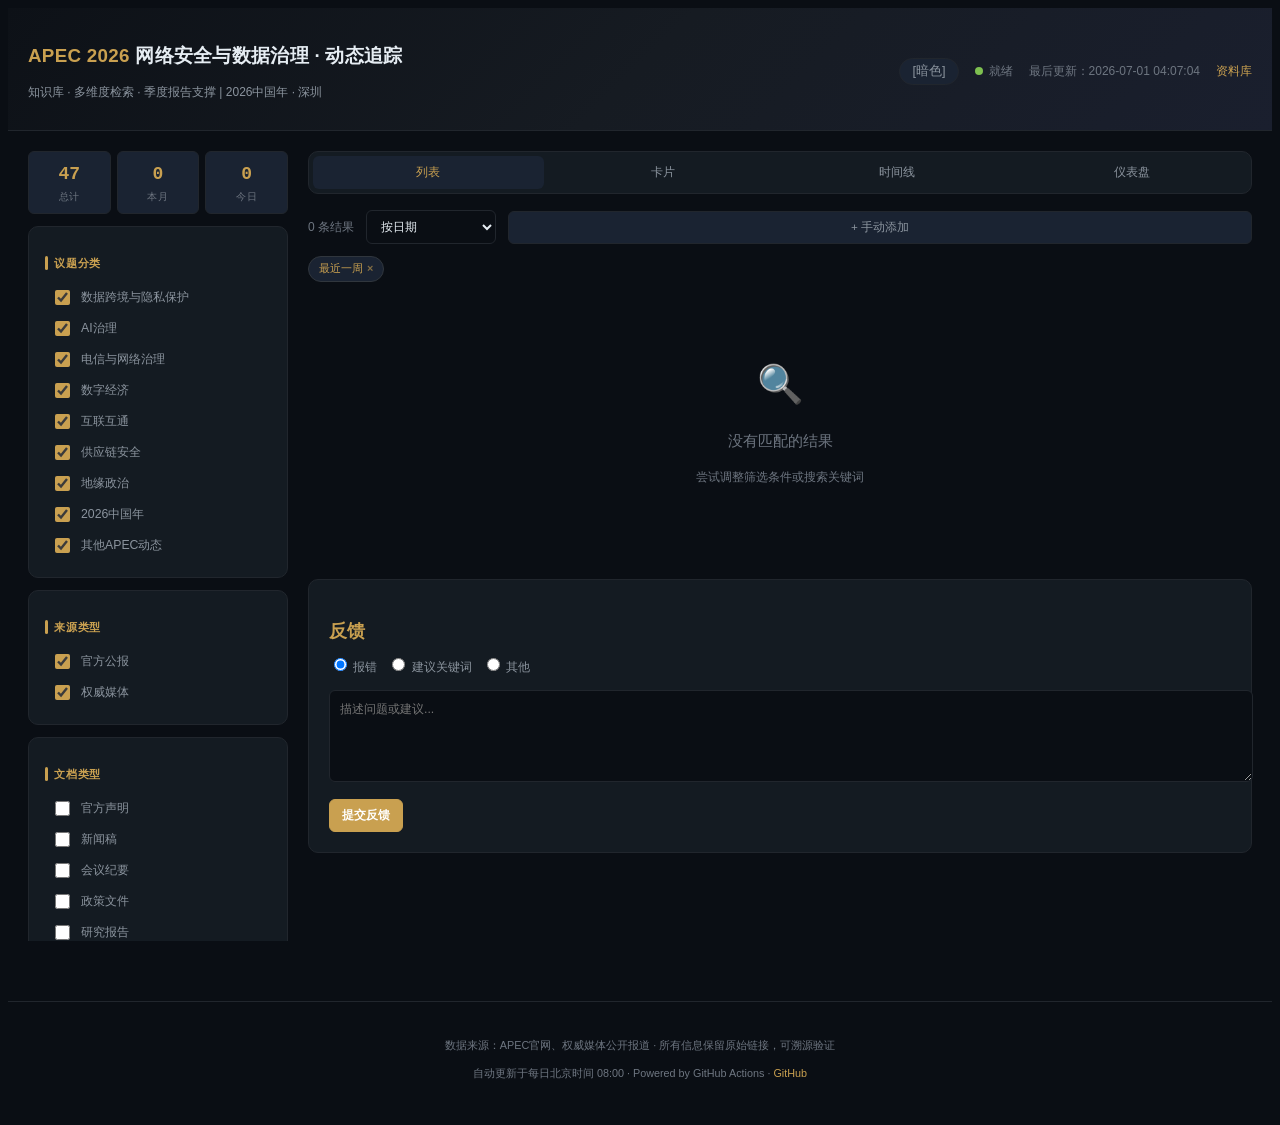
==== commit 3df511d6: "Update: 2026-07-01 [47 articles / 33 archived]" ====
--- a/docs/index.html
+++ b/docs/index.html
@@ -406,7 +406,7 @@
 <script>
 (function(){var t=document.getElementById("themeToggle");var h=document.documentElement;var s=localStorage.getItem("apec-theme")||"dark";function st(v){h.setAttribute("data-theme",v);t.textContent=v==="dark"?"[暗色]":"[日间]";localStorage.setItem("apec-theme",v)}st(s);t.onclick=function(){st(h.getAttribute("data-theme")==="dark"?"light":"dark")}})();
 </script>
-<script>window.__APEC_DATA__ = {"last_updated": "2026-06-30 03:53:22", "timezone": "Asia/Shanghai", "total_articles": 47, "today_count": 0, "monthly_count": 5, "articles": [{"title": "Tourism Ministers Put Digital Innovation at the Heart of Regional Growth", "url": "https://www.apec.org/press/news-releases/2026/260627_TMM", "source": "APEC官网", "source_type": "官方公报", "date": "2026-06-27", "summary": "APEC Tourism Ministerial Meeting", "categories": ["其他APEC动态"], "doc_type": ["meeting_minutes"], "apec_bodies": [], "geo_focus": ["regional"], "policy_tags": [], "relevance": 45, "notes": "", "starred": false}, {"title": "Research on Fertility Cost Wins 2026 APEC Research Prize", "url": "https://www.apec.org/press/news-releases/2026/0615_HWHE", "source": "APEC官网", "source_type": "官方公报", "date": "2026-06-16", "summary": "APEC Policy Partnership on Women and the Economy", "categories": ["其他APEC动态"], "doc_type": ["policy_document", "academic"], "apec_bodies": [], "geo_focus": ["regional"], "policy_tags": [], "relevance": 45, "notes": "", "starred": false}, {"title": "2026 APEC Healthy Women Healthy Economy Research Prize Winner", "url": "https://www.apec.org/press/videos/2026/2026-apec-healthy-women-healthy-economy-research-prize-winner", "source": "APEC官网", "source_type": "官方公报", "date": "2026-06-16", "summary": "", "categories": ["其他APEC动态"], "doc_type": ["academic"], "apec_bodies": [], "geo_focus": ["regional"], "policy_tags": [], "relevance": 45, "notes": "", "starred": false}, {"title": "Chinese Taipei Contributes USD1.5 Million to APEC’s First Healthcare Sub-Fund", "url": "https://www.apec.org/press/news-releases/2026/0608_CTMOU", "source": "APEC官网", "source_type": "官方公报", "date": "2026-06-08", "summary": "APEC Secretariat", "categories": ["其他APEC动态"], "doc_type": ["media_report"], "apec_bodies": [], "geo_focus": ["china"], "policy_tags": [], "relevance": 45, "notes": "", "starred": false}, {"title": "How Digital Traceability is Supporting Trade Across APEC", "url": "https://www.apec.org/press/videos/2026/how-digital-traceability-is-supporting-trade-across-apec", "source": "APEC官网", "source_type": "官方公报", "date": "2026-06-08", "summary": "", "categories": ["其他APEC动态"], "doc_type": ["media_report"], "apec_bodies": [], "geo_focus": ["regional"], "policy_tags": [], "relevance": 45, "notes": "", "starred": false}, {"title": "Japan Contributes JPY90.1 Million to Advance Clean Energy Cooperation Across APEC", "url": "https://www.apec.org/press/news-releases/2026/0529_JapanMOU", "source": "APEC官网", "source_type": "官方公报", "date": "2026-05-29", "summary": "APEC Secretariat", "categories": ["其他APEC动态"], "doc_type": ["media_report"], "apec_bodies": [], "geo_focus": ["japan"], "policy_tags": [], "relevance": 45, "notes": "", "starred": false}, {"title": "APEC Trade Ministers Issue Joint Statement", "url": "https://www.apec.org/press/news-releases/2026/0523_MRT_Statement", "source": "APEC官网", "source_type": "官方公报", "date": "2026-05-23", "summary": "APEC Ministers Responsible for Trade Meeting", "categories": ["地缘政治"], "doc_type": ["official_statement", "meeting_minutes"], "apec_bodies": ["MRT"], "geo_focus": ["regional"], "policy_tags": [], "relevance": 70, "notes": "", "starred": false}, {"title": "APEC Ministers Chart Course for Open Trade Amid Rising Protectionism", "url": "https://www.apec.org/press/news-releases/2026/0522_MRT", "source": "APEC官网", "source_type": "官方公报", "date": "2026-05-22", "summary": "Ministers Responsible for Trade Meeting", "categories": ["地缘政治"], "doc_type": ["meeting_minutes"], "apec_bodies": ["MRT", "CTI"], "geo_focus": ["regional"], "policy_tags": [], "relevance": 55, "notes": "", "starred": false}, {"title": "APEC at a Crossroads: Resilience Under Pressure", "url": "https://www.apec.org/press/blogs/2026/apec-at-a-crossroad--resilience-under-pressure", "source": "APEC官网", "source_type": "官方公报", "date": "2026-05-22", "summary": "Rhea Crisologo Hernando, Eldo Simanjuntak and Carlos Kuriyama", "categories": ["供应链安全"], "doc_type": ["media_report"], "apec_bodies": [], "geo_focus": ["regional"], "policy_tags": [], "relevance": 55, "notes": "", "starred": false}, {"title": "APEC Sees Moderating Growth Amid Rising Energy Costs and Supply Chain Pressures", "url": "https://www.apec.org/press/news-releases/2026/0521_ARTASOM2", "source": "APEC官网", "source_type": "官方公报", "date": "2026-05-21", "summary": "APEC Policy Support Unit", "categories": ["供应链安全"], "doc_type": ["policy_document"], "apec_bodies": [], "geo_focus": ["regional"], "policy_tags": [], "relevance": 55, "notes": "", "starred": false}, {"title": "Regional Cooperation Efforts Focus on Delivering Practical Benefits", "url": "https://www.apec.org/press/news-releases/2026/0520_SCE", "source": "APEC??", "source_type": "????", "date": "2026-05-20", "summary": "SCE meeting during SOM2 focused on translating APEC's economic and technical cooperation agenda into concrete capacity building projects and measurable outcomes for member economies.", "categories": ["????"], "doc_type": ["meeting_minutes"], "apec_bodies": ["SCE"], "geo_focus": ["regional"], "policy_tags": [], "relevance": 60, "notes": "", "starred": false}, {"title": "Senior Officials Advance Trade, Connectivity, Innovation and Development Agenda", "url": "https://www.apec.org/press/news-releases/2026/0519_SOM2", "source": "APEC官网", "source_type": "官方公报", "date": "2026-05-19", "summary": "APEC Senior Officials’ Meeting", "categories": ["互联互通"], "doc_type": ["meeting_minutes"], "apec_bodies": ["SOM", "CTI"], "geo_focus": ["regional"], "policy_tags": [], "relevance": 55, "notes": "", "starred": false}, {"title": "Chair’s Statement on the APEC Women and the Economy Forum", "url": "https://www.apec.org/press/news-releases/2026/chair-s-statement-on-the-apec-women-and-the-economy-forum", "source": "APEC官网", "source_type": "官方公报", "date": "2026-05-17", "summary": "High-Level Dialogue on Women and the Economy", "categories": ["其他APEC动态"], "doc_type": ["media_report"], "apec_bodies": [], "geo_focus": ["regional"], "policy_tags": [], "relevance": 60, "notes": "", "starred": false}, {"title": "APEC Advances Trade Agenda Ahead of Ministers’ Meeting in Suzhou", "url": "https://www.apec.org/press/news-releases/2026/0517_CTI", "source": "APEC官网", "source_type": "官方公报", "date": "2026-05-17", "summary": "Committee on Trade and Investment", "categories": ["其他APEC动态"], "doc_type": ["meeting_minutes"], "apec_bodies": ["CTI"], "geo_focus": ["regional"], "policy_tags": [], "relevance": 45, "notes": "", "starred": false}, {"title": "Preparing for What’s Next: A Tiered Approach to Growth in APEC", "url": "https://www.apec.org/press/blogs/2026/preparing-for-what-s-next--a-tiered-approach-to-growth-in-apec", "source": "APEC官网", "source_type": "官方公报", "date": "2026-05-16", "summary": "Rhea Crisologo Hernando", "categories": ["其他APEC动态"], "doc_type": ["media_report"], "apec_bodies": [], "geo_focus": ["regional"], "policy_tags": [], "relevance": 45, "notes": "", "starred": false}, {"title": "APEC Economies Push to Break Barriers, Expand Opportunities for Women", "url": "https://www.apec.org/press/news-releases/2026/0516_HLPDWE", "source": "APEC官网", "source_type": "官方公报", "date": "2026-05-16", "summary": "High-Level Policy Dialogue on Women and the Economy", "categories": ["其他APEC动态"], "doc_type": ["policy_document"], "apec_bodies": [], "geo_focus": ["regional"], "policy_tags": [], "relevance": 45, "notes": "", "starred": false}, {"title": "APMEN: Public-Private Dialogue on Advancing Trade Facilitation & Supply Chain Connectivity through Eport", "url": "https://www.apec.org/press/photos/2026/apmen--public-private-dialogue-on-advancing-trade-facilitation---supply-chain-connectivity-through-eport", "source": "APEC官网", "source_type": "官方公报", "date": "2026-05-15", "summary": "", "categories": ["互联互通", "供应链安全", "地缘政治"], "doc_type": ["media_report"], "apec_bodies": ["CTI"], "geo_focus": ["regional"], "policy_tags": [], "relevance": 45, "notes": "", "starred": false}, {"title": "CTI: FTAAP Dialogue", "url": "https://www.apec.org/press/photos/2026/cti--ftaap-dialogue", "source": "APEC官网", "source_type": "官方公报", "date": "2026-05-15", "summary": "", "categories": ["地缘政治"], "doc_type": ["media_report"], "apec_bodies": ["CTI"], "geo_focus": ["regional"], "policy_tags": ["FTAAP"], "relevance": 15, "notes": "", "starred": false}, {"title": "Women at the Centre of APEC's Digital and Green Ambitions", "url": "https://www.apec.org/press/news-releases/2026/0514_PPWEPlen", "source": "APEC官网", "source_type": "官方公报", "date": "2026-05-14", "summary": "APEC Policy Partnership on Women and the Economy", "categories": ["其他APEC动态"], "doc_type": ["policy_document"], "apec_bodies": [], "geo_focus": ["regional"], "policy_tags": [], "relevance": 45, "notes": "", "starred": false}, {"title": "APEC Strengthens Regional Cooperation to Maintain Food Safety and Keep Trade Flowing", "url": "https://www.apec.org/press/news-releases/2026/0513_SCSCFSCF", "source": "APEC官网", "source_type": "官方公报", "date": "2026-05-14", "summary": "APEC Sub-Committee on Standards and Conformance", "categories": ["其他APEC动态"], "doc_type": ["regulation"], "apec_bodies": [], "geo_focus": ["regional"], "policy_tags": [], "relevance": 45, "notes": "", "starred": false}, {"title": "TELWG: CISG Meeting", "url": "https://www.apec.org/press/photos/2026/telwg--cisg-meeting", "source": "APEC官网", "source_type": "官方公报", "date": "2026-05-14", "summary": "", "categories": ["电信与网络治理", "2026中国年"], "doc_type": ["meeting_minutes"], "apec_bodies": ["TELWG"], "geo_focus": ["regional"], "policy_tags": [], "relevance": 30, "notes": "", "starred": false}, {"title": "Economies Deepen ICT Cooperation as Artificial Intelligence Adoption Accelerates", "url": "https://www.apec.org/press/news-releases/2026/0513_TELWG", "source": "APEC官网", "source_type": "官方公报", "date": "2026-05-13", "summary": "Telecommunications and Information Working Group", "categories": ["AI治理"], "doc_type": ["media_report"], "apec_bodies": [], "geo_focus": ["regional"], "policy_tags": [], "relevance": 15, "notes": "", "starred": false}, {"title": "TELWG: Roundtable on AI Integration and Application", "url": "https://www.apec.org/press/photos/2026/telwg--roundtable-on-ai-integration-and-application", "source": "APEC官网", "source_type": "官方公报", "date": "2026-05-13", "summary": "", "categories": ["电信与网络治理", "2026中国年"], "doc_type": ["media_report"], "apec_bodies": ["TELWG"], "geo_focus": ["regional"], "policy_tags": [], "relevance": 30, "notes": "", "starred": false}, {"title": "TELWG: DPSG Meeting", "url": "https://www.apec.org/press/photos/2026/telwg--dpsg-meeting", "source": "APEC官网", "source_type": "官方公报", "date": "2026-05-12", "summary": "", "categories": ["电信与网络治理", "2026中国年"], "doc_type": ["meeting_minutes"], "apec_bodies": ["TELWG", "DPS"], "geo_focus": ["regional"], "policy_tags": [], "relevance": 30, "notes": "", "starred": false}, {"title": "Driving the Next Era of Intelligent Mobility", "url": "https://www.apec.org/press/news-releases/2026/1205_ADwkshp", "source": "APEC??", "source_type": "????", "date": "2026-05-12", "summary": "APEC workshop on AI-empowered automotive industry explored intelligent mobility, digital transformation pathways, and cross-border data challenges for connected vehicles.", "categories": ["AI??", "????"], "doc_type": ["meeting_minutes"], "apec_bodies": ["AD"], "geo_focus": ["regional"], "policy_tags": ["AI_Governance"], "relevance": 65, "notes": "AI??????????????????", "starred": false}, {"title": "APEC Strengthens Regional Cooperation in Shanghai Amid Growing Trade Uncertainty", "url": "https://www.apec.org/press/news-releases/2026/1105_som2", "source": "APEC官网", "source_type": "官方公报", "date": "2026-05-11", "summary": "APEC Secretariat", "categories": ["电信与网络治理", "2026中国年"], "doc_type": ["media_report"], "apec_bodies": [], "geo_focus": ["china"], "policy_tags": [], "relevance": 70, "notes": "", "starred": false}, {"title": "AD: APEC Workshop on AI-Empowered Automotive Industry Ecosystem Cooperation", "url": "https://www.apec.org/press/photos/2026/ad--apec-workshop-on-ai-empowered-automotive-industry-ecosystem-cooperation", "source": "APEC官网", "source_type": "官方公报", "date": "2026-05-11", "summary": "", "categories": ["其他APEC动态"], "doc_type": ["media_report"], "apec_bodies": [], "geo_focus": ["regional"], "policy_tags": [], "relevance": 45, "notes": "", "starred": false}, {"title": "AD: Workshop on Automotive Industry Digital Transformation Paths, Tools and Best Practice", "url": "https://www.apec.org/press/photos/2026/ad--workshop-on-automotive-industry-digital-transformation-paths--tools-and-best-practice", "source": "APEC官网", "source_type": "官方公报", "date": "2026-05-11", "summary": "", "categories": ["数字经济"], "doc_type": ["regulation"], "apec_bodies": ["CTI"], "geo_focus": ["regional"], "policy_tags": [], "relevance": 15, "notes": "", "starred": false}, {"title": "TELWG: HoD & Executive Committee Meeting, Plenary", "url": "https://www.apec.org/press/photos/2026/telwg--hod---executive-committee-meeting--plenary", "source": "APEC官网", "source_type": "官方公报", "date": "2026-05-11", "summary": "", "categories": ["电信与网络治理", "2026中国年"], "doc_type": ["meeting_minutes"], "apec_bodies": ["TELWG"], "geo_focus": ["regional"], "policy_tags": [], "relevance": 30, "notes": "", "starred": false}, {"title": "Business Leaders Call for Urgent Action to Restore Trade Stability and Growth Across the Asia-Pacific", "url": "https://www.apec.org/press/news-releases/2026/2904_ABAC2", "source": "APEC??", "source_type": "????", "date": "2026-04-28", "summary": "ABAC II meeting: APEC Business Advisory Council urged member economies to take urgent action against rising protectionism, calling for trade facilitation, digital standards convergence, and supply chain resilience.", "categories": ["????", "?????", "????"], "doc_type": ["official_statement"], "apec_bodies": ["ABAC"], "geo_focus": ["regional"], "policy_tags": ["Digital_Trade", "FTAAP"], "relevance": 85, "notes": "ABAC??????????????????", "starred": true}, {"title": "Media Registration Opens for Ministers Responsible for Trade Meeting in Suzhou", "url": "https://www.apec.org/press/news-releases/2026/media-registration-opens-for-ministers-responsible-for-trade-meeting-in-suzhou", "source": "APEC官网", "source_type": "官方公报", "date": "2026-04-24", "summary": "Media registration has opened for the 2026 APEC Ministers Responsible for Trade Meeting, as preparations advance for a key ministerial platform to address evolving global trade challenges.", "categories": ["其他APEC动态"], "doc_type": ["meeting_minutes", "speech"], "apec_bodies": ["MRT"], "geo_focus": ["global"], "policy_tags": [], "relevance": 45, "notes": "", "starred": false}, {"title": "SCE: SOM Steering Committee on ECOTECH Meeting (SOM1)", "url": "https://www.apec.org/press/photos/2026/sce--som-steering-committee-on-economic-and-technical-cooperation-meeting-som12026", "source": "APEC??", "source_type": "????", "date": "2026-04-09", "summary": "The SOM Steering Committee on Economic and Technical Cooperation (SCE) met to coordinate capacity building and technical assistance programs across APEC working groups.", "categories": ["????"], "doc_type": ["meeting_minutes"], "apec_bodies": ["SCE", "SOM"], "geo_focus": ["regional"], "policy_tags": [], "relevance": 55, "notes": "", "starred": false}, {"title": "Intellectual Property Experts Align AI, Trade and Finance Agenda", "url": "https://www.apec.org/press/news-releases/2026/intellectual-property-experts-align-ai--trade-and-finance-agenda", "source": "APEC??", "source_type": "????", "date": "2026-03-11", "summary": "APEC Intellectual Property Experts Group (IPEG) met to align IP frameworks with emerging AI technologies, digital trade, and financial services across the Asia-Pacific region.", "categories": ["AI??", "????"], "doc_type": ["meeting_minutes"], "apec_bodies": [], "geo_focus": ["regional"], "policy_tags": ["AI_Governance", "Digital_Trade"], "relevance": 75, "notes": "3???????AI?????????????", "starred": false}, {"title": "Applications Open for the 2026 APEC Healthy Women Research Prize", "url": "https://www.apec.org/press/news-releases/2026/0216_hwhe", "source": "APEC官网", "source_type": "官方公报", "date": "2026-02-16", "summary": "The annual prize encourages the generation of robust women’s health data and research to inform policy and business decisions across APEC member economies.", "categories": ["其他APEC动态"], "doc_type": ["policy_document", "academic"], "apec_bodies": [], "geo_focus": ["regional"], "policy_tags": [], "relevance": 45, "notes": "", "starred": false}, {"title": "Economies Recast Investment Policy for a Changing Global Landscape", "url": "https://www.apec.org/press/news-releases/2026/economies-recast-investment-policy-for-a-changing-global-landscape", "source": "APEC官网", "source_type": "官方公报", "date": "2026-02-13", "summary": "From supply chain resilience to digital investment and sustainability, economies across the Asia-Pacific are using investment policy to recalibrate growth strategies in a more fragmented global economy.", "categories": ["供应链安全"], "doc_type": ["policy_document"], "apec_bodies": [], "geo_focus": ["global"], "policy_tags": [], "relevance": 15, "notes": "", "starred": false}, {"title": "Regional Finance Cooperation Advances Household Support, Digital Investment", "url": "https://www.apec.org/press/news-releases/2026/0212_fcbdm", "source": "APEC官网", "source_type": "官方公报", "date": "2026-02-12", "summary": "Deputies endorsed the 2026 work plan for APEC Finance Ministers Process. Outcomes from the meeting will inform discussions ahead of the APEC Finance Ministers’ Meeting, which China plans to host in October in Hong Kong, China.", "categories": ["其他APEC动态"], "doc_type": ["meeting_minutes"], "apec_bodies": [], "geo_focus": ["china"], "policy_tags": [], "relevance": 45, "notes": "", "starred": false}, {"title": "APEC Gains Momentum Amid Rising Risks: Can It Last?", "url": "https://www.apec.org/press/blogs/2026/apec-gains-momentum-amid-rising-risks--can-it-last", "source": "APEC官网", "source_type": "官方公报", "date": "2026-02-11", "summary": "The latest APEC Regional Trends Analysis (ARTA) reveals that growth is expected to remain strong through 2025. However, momentum is set to moderate in 2026 as fiscal conditions tighten and policy uncertainty lingers.", "categories": ["电信与网络治理", "地缘政治"], "doc_type": ["policy_document", "report"], "apec_bodies": [], "geo_focus": ["regional"], "policy_tags": [], "relevance": 70, "notes": "", "starred": false}, {"title": "APEC Lifts Growth Outlook as Trade Holds, AI Investment Surges", "url": "https://www.apec.org/press/news-releases/2026/apec-lifts-growth-outlook-as-trade-holds--ai-investment-surges", "source": "APEC官网", "source_type": "官方公报", "date": "2026-02-10", "summary": "Economic growth in the Asia-Pacific region is projected at 3.2 percent in 2025, with growth expected to hold at 3.1 percent in 2026.", "categories": ["其他APEC动态"], "doc_type": ["report"], "apec_bodies": [], "geo_focus": ["regional"], "policy_tags": [], "relevance": 45, "notes": "", "starred": false}, {"title": "ABAC Launches 2026 Work Program Under Theme “Openness, Connectivity, Synergy”", "url": "https://www.apec.org/press/news-releases/2026/0210_abac1", "source": "APEC官网", "source_type": "官方公报", "date": "2026-02-10", "summary": "ABAC formally launched its 2026 work program, reaffirming the Asia-Pacific business community’s commitment to open markets, deeper regional integration, and collaborative innovation as foundations for sustainable economic growth.", "categories": ["互联互通", "2026中国年"], "doc_type": ["media_report"], "apec_bodies": ["ABAC", "CTI"], "geo_focus": ["regional"], "policy_tags": [], "relevance": 30, "notes": "", "starred": false}, {"title": "Minister Wang Yi to Senior Officials: Build Asia-Pacific Community with a Shared Future", "url": "https://www.apec.org/press/news-releases/2026/0210_SOM1", "source": "APEC??", "source_type": "????", "date": "2026-02-10", "summary": "Chinese Foreign Minister Wang Yi addressed the First APEC Senior Officials' Meeting (SOM1), calling on member economies to build an Asia-Pacific community with a shared future and outlining China's priorities as APEC 2026 host.", "categories": ["????", "2026???"], "doc_type": ["official_statement"], "apec_bodies": ["SOM"], "geo_focus": ["china", "regional"], "policy_tags": [], "relevance": 95, "notes": "???SOM1????????????2026?APEC???????", "starred": true}, {"title": "SOM: 1st Senior Officials' Plenary Meeting", "url": "https://www.apec.org/press/photos/2026/som--1st-senior-officials'-plenary-meeting", "source": "APEC??", "source_type": "????", "date": "2026-02-10", "summary": "The first APEC Senior Officials' Meeting (SOM1) plenary convened to set the 2026 agenda under China's host year theme, covering trade, connectivity, innovation and sustainable development.", "categories": ["????", "2026???"], "doc_type": ["meeting_minutes"], "apec_bodies": ["SOM"], "geo_focus": ["china", "regional"], "policy_tags": [], "relevance": 75, "notes": "SOM1?????2026??????", "starred": false}, {"title": "Administrator Liu: Innovation-Led Cooperation Crucial to Reinforce Food Security", "url": "https://www.apec.org/press/news-releases/2026/administrator-liu--innovation-led-cooperation-crucial-to-reinforce-food-security", "source": "APEC官网", "source_type": "官方公报", "date": "2026-02-08", "summary": "Closing the gap between policy commitments and real-world food system resilience is emerging as a priority for APEC economies", "categories": ["供应链安全"], "doc_type": ["policy_document"], "apec_bodies": [], "geo_focus": ["regional"], "policy_tags": [], "relevance": 55, "notes": "", "starred": false}, {"title": "CTI: Committee on Trade and Investment Plenary (SOM1)", "url": "https://www.apec.org/press/photos/2026/cti--committee-on-trade-and-investment-plenary", "source": "APEC??", "source_type": "????", "date": "2026-02-08", "summary": "APEC Committee on Trade and Investment held its first plenary meeting of 2026 during the SOM1 cluster, discussing trade facilitation, digital trade rules, and FTAAP progress.", "categories": ["????", "????"], "doc_type": ["meeting_minutes"], "apec_bodies": ["CTI"], "geo_focus": ["regional"], "policy_tags": ["FTAAP", "Digital_Trade"], "relevance": 70, "notes": "SOM1??CTI????????????FTAAP??", "starred": false}, {"title": "Food Security Takes a Practical Turn", "url": "https://www.apec.org/press/news-releases/2026/food-security-takes-a-practical-turn", "source": "APEC??", "source_type": "????", "date": "2026-02-08", "summary": "APEC economies shift from policy commitments to actionable frameworks on food security, focusing on innovation-led agricultural cooperation and supply chain resilience.", "categories": ["?????"], "doc_type": ["media_report"], "apec_bodies": [], "geo_focus": ["regional"], "policy_tags": [], "relevance": 50, "notes": "", "starred": false}, {"title": "EC: Economic Committee Plenary (SOM1)", "url": "https://www.apec.org/press/photos/2026/ec--economic-committee-plenary", "source": "APEC??", "source_type": "????", "date": "2026-02-08", "summary": "APEC Economic Committee held its plenary during SOM1, focusing on structural reform, ease of doing business, and digital economy regulatory cooperation.", "categories": ["????", "????"], "doc_type": ["meeting_minutes"], "apec_bodies": [], "geo_focus": ["regional"], "policy_tags": [], "relevance": 60, "notes": "", "starred": false}, {"title": "APEC Health Officials Chart 2026 Health Priorities", "url": "https://www.apec.org/press/news-releases/2026/apec-health-officials-chart-2026-health-priorities", "source": "APEC官网", "source_type": "官方公报", "date": "2026-02-05", "summary": "Health officials sharpened their focus on health systems as an economic variable.", "categories": ["其他APEC动态"], "doc_type": ["media_report"], "apec_bodies": [], "geo_focus": ["usa"], "policy_tags": [], "relevance": 45, "notes": "", "starred": false}, {"title": "APEC Regional Trends Analysis, May 2026", "url": "https://www.apec.org/publications/2026/05/apec-regional-trends-analysis--may-2026", "source": "APEC官网", "source_type": "官方公报", "date": "2026-01-01", "summary": "", "categories": ["地缘政治"], "doc_type": ["report"], "apec_bodies": [], "geo_focus": ["regional"], "policy_tags": [], "relevance": 55, "notes": "", "starred": false}]};</script>
+<script>window.__APEC_DATA__ = {"last_updated": "2026-07-01 04:07:04", "timezone": "Asia/Shanghai", "total_articles": 47, "today_count": 0, "monthly_count": 0, "articles": [{"title": "Tourism Ministers Put Digital Innovation at the Heart of Regional Growth", "url": "https://www.apec.org/press/news-releases/2026/260627_TMM", "source": "APEC官网", "source_type": "官方公报", "date": "2026-06-27", "summary": "APEC Tourism Ministerial Meeting", "categories": ["其他APEC动态"], "doc_type": ["meeting_minutes"], "apec_bodies": [], "geo_focus": ["regional"], "policy_tags": [], "relevance": 45, "notes": "", "starred": false}, {"title": "Research on Fertility Cost Wins 2026 APEC Research Prize", "url": "https://www.apec.org/press/news-releases/2026/0615_HWHE", "source": "APEC官网", "source_type": "官方公报", "date": "2026-06-16", "summary": "APEC Policy Partnership on Women and the Economy", "categories": ["其他APEC动态"], "doc_type": ["policy_document", "academic"], "apec_bodies": [], "geo_focus": ["regional"], "policy_tags": [], "relevance": 45, "notes": "", "starred": false}, {"title": "2026 APEC Healthy Women Healthy Economy Research Prize Winner", "url": "https://www.apec.org/press/videos/2026/2026-apec-healthy-women-healthy-economy-research-prize-winner", "source": "APEC官网", "source_type": "官方公报", "date": "2026-06-16", "summary": "", "categories": ["其他APEC动态"], "doc_type": ["academic"], "apec_bodies": [], "geo_focus": ["regional"], "policy_tags": [], "relevance": 45, "notes": "", "starred": false}, {"title": "Chinese Taipei Contributes USD1.5 Million to APEC’s First Healthcare Sub-Fund", "url": "https://www.apec.org/press/news-releases/2026/0608_CTMOU", "source": "APEC官网", "source_type": "官方公报", "date": "2026-06-08", "summary": "APEC Secretariat", "categories": ["其他APEC动态"], "doc_type": ["media_report"], "apec_bodies": [], "geo_focus": ["china"], "policy_tags": [], "relevance": 45, "notes": "", "starred": false}, {"title": "How Digital Traceability is Supporting Trade Across APEC", "url": "https://www.apec.org/press/videos/2026/how-digital-traceability-is-supporting-trade-across-apec", "source": "APEC官网", "source_type": "官方公报", "date": "2026-06-08", "summary": "", "categories": ["其他APEC动态"], "doc_type": ["media_report"], "apec_bodies": [], "geo_focus": ["regional"], "policy_tags": [], "relevance": 45, "notes": "", "starred": false}, {"title": "Japan Contributes JPY90.1 Million to Advance Clean Energy Cooperation Across APEC", "url": "https://www.apec.org/press/news-releases/2026/0529_JapanMOU", "source": "APEC官网", "source_type": "官方公报", "date": "2026-05-29", "summary": "APEC Secretariat", "categories": ["其他APEC动态"], "doc_type": ["media_report"], "apec_bodies": [], "geo_focus": ["japan"], "policy_tags": [], "relevance": 45, "notes": "", "starred": false}, {"title": "APEC Trade Ministers Issue Joint Statement", "url": "https://www.apec.org/press/news-releases/2026/0523_MRT_Statement", "source": "APEC官网", "source_type": "官方公报", "date": "2026-05-23", "summary": "APEC Ministers Responsible for Trade Meeting", "categories": ["地缘政治"], "doc_type": ["official_statement", "meeting_minutes"], "apec_bodies": ["MRT"], "geo_focus": ["regional"], "policy_tags": [], "relevance": 70, "notes": "", "starred": false}, {"title": "APEC Ministers Chart Course for Open Trade Amid Rising Protectionism", "url": "https://www.apec.org/press/news-releases/2026/0522_MRT", "source": "APEC官网", "source_type": "官方公报", "date": "2026-05-22", "summary": "Ministers Responsible for Trade Meeting", "categories": ["地缘政治"], "doc_type": ["meeting_minutes"], "apec_bodies": ["MRT", "CTI"], "geo_focus": ["regional"], "policy_tags": [], "relevance": 55, "notes": "", "starred": false}, {"title": "APEC at a Crossroads: Resilience Under Pressure", "url": "https://www.apec.org/press/blogs/2026/apec-at-a-crossroad--resilience-under-pressure", "source": "APEC官网", "source_type": "官方公报", "date": "2026-05-22", "summary": "Rhea Crisologo Hernando, Eldo Simanjuntak and Carlos Kuriyama", "categories": ["供应链安全"], "doc_type": ["media_report"], "apec_bodies": [], "geo_focus": ["regional"], "policy_tags": [], "relevance": 55, "notes": "", "starred": false}, {"title": "APEC Sees Moderating Growth Amid Rising Energy Costs and Supply Chain Pressures", "url": "https://www.apec.org/press/news-releases/2026/0521_ARTASOM2", "source": "APEC官网", "source_type": "官方公报", "date": "2026-05-21", "summary": "APEC Policy Support Unit", "categories": ["供应链安全"], "doc_type": ["policy_document"], "apec_bodies": [], "geo_focus": ["regional"], "policy_tags": [], "relevance": 55, "notes": "", "starred": false}, {"title": "Regional Cooperation Efforts Focus on Delivering Practical Benefits", "url": "https://www.apec.org/press/news-releases/2026/0520_SCE", "source": "APEC??", "source_type": "????", "date": "2026-05-20", "summary": "SCE meeting during SOM2 focused on translating APEC's economic and technical cooperation agenda into concrete capacity building projects and measurable outcomes for member economies.", "categories": ["????"], "doc_type": ["meeting_minutes"], "apec_bodies": ["SCE"], "geo_focus": ["regional"], "policy_tags": [], "relevance": 60, "notes": "", "starred": false}, {"title": "Senior Officials Advance Trade, Connectivity, Innovation and Development Agenda", "url": "https://www.apec.org/press/news-releases/2026/0519_SOM2", "source": "APEC官网", "source_type": "官方公报", "date": "2026-05-19", "summary": "APEC Senior Officials’ Meeting", "categories": ["互联互通"], "doc_type": ["meeting_minutes"], "apec_bodies": ["SOM", "CTI"], "geo_focus": ["regional"], "policy_tags": [], "relevance": 55, "notes": "", "starred": false}, {"title": "Chair’s Statement on the APEC Women and the Economy Forum", "url": "https://www.apec.org/press/news-releases/2026/chair-s-statement-on-the-apec-women-and-the-economy-forum", "source": "APEC官网", "source_type": "官方公报", "date": "2026-05-17", "summary": "High-Level Dialogue on Women and the Economy", "categories": ["其他APEC动态"], "doc_type": ["media_report"], "apec_bodies": [], "geo_focus": ["regional"], "policy_tags": [], "relevance": 60, "notes": "", "starred": false}, {"title": "APEC Advances Trade Agenda Ahead of Ministers’ Meeting in Suzhou", "url": "https://www.apec.org/press/news-releases/2026/0517_CTI", "source": "APEC官网", "source_type": "官方公报", "date": "2026-05-17", "summary": "Committee on Trade and Investment", "categories": ["其他APEC动态"], "doc_type": ["meeting_minutes"], "apec_bodies": ["CTI"], "geo_focus": ["regional"], "policy_tags": [], "relevance": 45, "notes": "", "starred": false}, {"title": "Preparing for What’s Next: A Tiered Approach to Growth in APEC", "url": "https://www.apec.org/press/blogs/2026/preparing-for-what-s-next--a-tiered-approach-to-growth-in-apec", "source": "APEC官网", "source_type": "官方公报", "date": "2026-05-16", "summary": "Rhea Crisologo Hernando", "categories": ["其他APEC动态"], "doc_type": ["media_report"], "apec_bodies": [], "geo_focus": ["regional"], "policy_tags": [], "relevance": 45, "notes": "", "starred": false}, {"title": "APEC Economies Push to Break Barriers, Expand Opportunities for Women", "url": "https://www.apec.org/press/news-releases/2026/0516_HLPDWE", "source": "APEC官网", "source_type": "官方公报", "date": "2026-05-16", "summary": "High-Level Policy Dialogue on Women and the Economy", "categories": ["其他APEC动态"], "doc_type": ["policy_document"], "apec_bodies": [], "geo_focus": ["regional"], "policy_tags": [], "relevance": 45, "notes": "", "starred": false}, {"title": "APMEN: Public-Private Dialogue on Advancing Trade Facilitation & Supply Chain Connectivity through Eport", "url": "https://www.apec.org/press/photos/2026/apmen--public-private-dialogue-on-advancing-trade-facilitation---supply-chain-connectivity-through-eport", "source": "APEC官网", "source_type": "官方公报", "date": "2026-05-15", "summary": "", "categories": ["互联互通", "供应链安全", "地缘政治"], "doc_type": ["media_report"], "apec_bodies": ["CTI"], "geo_focus": ["regional"], "policy_tags": [], "relevance": 45, "notes": "", "starred": false}, {"title": "CTI: FTAAP Dialogue", "url": "https://www.apec.org/press/photos/2026/cti--ftaap-dialogue", "source": "APEC官网", "source_type": "官方公报", "date": "2026-05-15", "summary": "", "categories": ["地缘政治"], "doc_type": ["media_report"], "apec_bodies": ["CTI"], "geo_focus": ["regional"], "policy_tags": ["FTAAP"], "relevance": 15, "notes": "", "starred": false}, {"title": "Women at the Centre of APEC's Digital and Green Ambitions", "url": "https://www.apec.org/press/news-releases/2026/0514_PPWEPlen", "source": "APEC官网", "source_type": "官方公报", "date": "2026-05-14", "summary": "APEC Policy Partnership on Women and the Economy", "categories": ["其他APEC动态"], "doc_type": ["policy_document"], "apec_bodies": [], "geo_focus": ["regional"], "policy_tags": [], "relevance": 45, "notes": "", "starred": false}, {"title": "APEC Strengthens Regional Cooperation to Maintain Food Safety and Keep Trade Flowing", "url": "https://www.apec.org/press/news-releases/2026/0513_SCSCFSCF", "source": "APEC官网", "source_type": "官方公报", "date": "2026-05-14", "summary": "APEC Sub-Committee on Standards and Conformance", "categories": ["其他APEC动态"], "doc_type": ["regulation"], "apec_bodies": [], "geo_focus": ["regional"], "policy_tags": [], "relevance": 45, "notes": "", "starred": false}, {"title": "TELWG: CISG Meeting", "url": "https://www.apec.org/press/photos/2026/telwg--cisg-meeting", "source": "APEC官网", "source_type": "官方公报", "date": "2026-05-14", "summary": "", "categories": ["电信与网络治理", "2026中国年"], "doc_type": ["meeting_minutes"], "apec_bodies": ["TELWG"], "geo_focus": ["regional"], "policy_tags": [], "relevance": 30, "notes": "", "starred": false}, {"title": "Economies Deepen ICT Cooperation as Artificial Intelligence Adoption Accelerates", "url": "https://www.apec.org/press/news-releases/2026/0513_TELWG", "source": "APEC官网", "source_type": "官方公报", "date": "2026-05-13", "summary": "Telecommunications and Information Working Group", "categories": ["AI治理"], "doc_type": ["media_report"], "apec_bodies": [], "geo_focus": ["regional"], "policy_tags": [], "relevance": 15, "notes": "", "starred": false}, {"title": "TELWG: Roundtable on AI Integration and Application", "url": "https://www.apec.org/press/photos/2026/telwg--roundtable-on-ai-integration-and-application", "source": "APEC官网", "source_type": "官方公报", "date": "2026-05-13", "summary": "", "categories": ["电信与网络治理", "2026中国年"], "doc_type": ["media_report"], "apec_bodies": ["TELWG"], "geo_focus": ["regional"], "policy_tags": [], "relevance": 30, "notes": "", "starred": false}, {"title": "TELWG: DPSG Meeting", "url": "https://www.apec.org/press/photos/2026/telwg--dpsg-meeting", "source": "APEC官网", "source_type": "官方公报", "date": "2026-05-12", "summary": "", "categories": ["电信与网络治理", "2026中国年"], "doc_type": ["meeting_minutes"], "apec_bodies": ["TELWG", "DPS"], "geo_focus": ["regional"], "policy_tags": [], "relevance": 30, "notes": "", "starred": false}, {"title": "Driving the Next Era of Intelligent Mobility", "url": "https://www.apec.org/press/news-releases/2026/1205_ADwkshp", "source": "APEC??", "source_type": "????", "date": "2026-05-12", "summary": "APEC workshop on AI-empowered automotive industry explored intelligent mobility, digital transformation pathways, and cross-border data challenges for connected vehicles.", "categories": ["AI??", "????"], "doc_type": ["meeting_minutes"], "apec_bodies": ["AD"], "geo_focus": ["regional"], "policy_tags": ["AI_Governance"], "relevance": 65, "notes": "AI??????????????????", "starred": false}, {"title": "APEC Strengthens Regional Cooperation in Shanghai Amid Growing Trade Uncertainty", "url": "https://www.apec.org/press/news-releases/2026/1105_som2", "source": "APEC官网", "source_type": "官方公报", "date": "2026-05-11", "summary": "APEC Secretariat", "categories": ["电信与网络治理", "2026中国年"], "doc_type": ["media_report"], "apec_bodies": [], "geo_focus": ["china"], "policy_tags": [], "relevance": 70, "notes": "", "starred": false}, {"title": "AD: APEC Workshop on AI-Empowered Automotive Industry Ecosystem Cooperation", "url": "https://www.apec.org/press/photos/2026/ad--apec-workshop-on-ai-empowered-automotive-industry-ecosystem-cooperation", "source": "APEC官网", "source_type": "官方公报", "date": "2026-05-11", "summary": "", "categories": ["其他APEC动态"], "doc_type": ["media_report"], "apec_bodies": [], "geo_focus": ["regional"], "policy_tags": [], "relevance": 45, "notes": "", "starred": false}, {"title": "AD: Workshop on Automotive Industry Digital Transformation Paths, Tools and Best Practice", "url": "https://www.apec.org/press/photos/2026/ad--workshop-on-automotive-industry-digital-transformation-paths--tools-and-best-practice", "source": "APEC官网", "source_type": "官方公报", "date": "2026-05-11", "summary": "", "categories": ["数字经济"], "doc_type": ["regulation"], "apec_bodies": ["CTI"], "geo_focus": ["regional"], "policy_tags": [], "relevance": 15, "notes": "", "starred": false}, {"title": "TELWG: HoD & Executive Committee Meeting, Plenary", "url": "https://www.apec.org/press/photos/2026/telwg--hod---executive-committee-meeting--plenary", "source": "APEC官网", "source_type": "官方公报", "date": "2026-05-11", "summary": "", "categories": ["电信与网络治理", "2026中国年"], "doc_type": ["meeting_minutes"], "apec_bodies": ["TELWG"], "geo_focus": ["regional"], "policy_tags": [], "relevance": 30, "notes": "", "starred": false}, {"title": "Business Leaders Call for Urgent Action to Restore Trade Stability and Growth Across the Asia-Pacific", "url": "https://www.apec.org/press/news-releases/2026/2904_ABAC2", "source": "APEC??", "source_type": "????", "date": "2026-04-28", "summary": "ABAC II meeting: APEC Business Advisory Council urged member economies to take urgent action against rising protectionism, calling for trade facilitation, digital standards convergence, and supply chain resilience.", "categories": ["????", "?????", "????"], "doc_type": ["official_statement"], "apec_bodies": ["ABAC"], "geo_focus": ["regional"], "policy_tags": ["Digital_Trade", "FTAAP"], "relevance": 85, "notes": "ABAC??????????????????", "starred": true}, {"title": "Media Registration Opens for Ministers Responsible for Trade Meeting in Suzhou", "url": "https://www.apec.org/press/news-releases/2026/media-registration-opens-for-ministers-responsible-for-trade-meeting-in-suzhou", "source": "APEC官网", "source_type": "官方公报", "date": "2026-04-24", "summary": "Media registration has opened for the 2026 APEC Ministers Responsible for Trade Meeting, as preparations advance for a key ministerial platform to address evolving global trade challenges.", "categories": ["其他APEC动态"], "doc_type": ["meeting_minutes", "speech"], "apec_bodies": ["MRT"], "geo_focus": ["global"], "policy_tags": [], "relevance": 45, "notes": "", "starred": false}, {"title": "SCE: SOM Steering Committee on ECOTECH Meeting (SOM1)", "url": "https://www.apec.org/press/photos/2026/sce--som-steering-committee-on-economic-and-technical-cooperation-meeting-som12026", "source": "APEC??", "source_type": "????", "date": "2026-04-09", "summary": "The SOM Steering Committee on Economic and Technical Cooperation (SCE) met to coordinate capacity building and technical assistance programs across APEC working groups.", "categories": ["????"], "doc_type": ["meeting_minutes"], "apec_bodies": ["SCE", "SOM"], "geo_focus": ["regional"], "policy_tags": [], "relevance": 55, "notes": "", "starred": false}, {"title": "Intellectual Property Experts Align AI, Trade and Finance Agenda", "url": "https://www.apec.org/press/news-releases/2026/intellectual-property-experts-align-ai--trade-and-finance-agenda", "source": "APEC??", "source_type": "????", "date": "2026-03-11", "summary": "APEC Intellectual Property Experts Group (IPEG) met to align IP frameworks with emerging AI technologies, digital trade, and financial services across the Asia-Pacific region.", "categories": ["AI??", "????"], "doc_type": ["meeting_minutes"], "apec_bodies": [], "geo_focus": ["regional"], "policy_tags": ["AI_Governance", "Digital_Trade"], "relevance": 75, "notes": "3???????AI?????????????", "starred": false}, {"title": "Applications Open for the 2026 APEC Healthy Women Research Prize", "url": "https://www.apec.org/press/news-releases/2026/0216_hwhe", "source": "APEC官网", "source_type": "官方公报", "date": "2026-02-16", "summary": "The annual prize encourages the generation of robust women’s health data and research to inform policy and business decisions across APEC member economies.", "categories": ["其他APEC动态"], "doc_type": ["policy_document", "academic"], "apec_bodies": [], "geo_focus": ["regional"], "policy_tags": [], "relevance": 45, "notes": "", "starred": false}, {"title": "Economies Recast Investment Policy for a Changing Global Landscape", "url": "https://www.apec.org/press/news-releases/2026/economies-recast-investment-policy-for-a-changing-global-landscape", "source": "APEC官网", "source_type": "官方公报", "date": "2026-02-13", "summary": "From supply chain resilience to digital investment and sustainability, economies across the Asia-Pacific are using investment policy to recalibrate growth strategies in a more fragmented global economy.", "categories": ["供应链安全"], "doc_type": ["policy_document"], "apec_bodies": [], "geo_focus": ["global"], "policy_tags": [], "relevance": 15, "notes": "", "starred": false}, {"title": "Regional Finance Cooperation Advances Household Support, Digital Investment", "url": "https://www.apec.org/press/news-releases/2026/0212_fcbdm", "source": "APEC官网", "source_type": "官方公报", "date": "2026-02-12", "summary": "Deputies endorsed the 2026 work plan for APEC Finance Ministers Process. Outcomes from the meeting will inform discussions ahead of the APEC Finance Ministers’ Meeting, which China plans to host in October in Hong Kong, China.", "categories": ["其他APEC动态"], "doc_type": ["meeting_minutes"], "apec_bodies": [], "geo_focus": ["china"], "policy_tags": [], "relevance": 45, "notes": "", "starred": false}, {"title": "APEC Gains Momentum Amid Rising Risks: Can It Last?", "url": "https://www.apec.org/press/blogs/2026/apec-gains-momentum-amid-rising-risks--can-it-last", "source": "APEC官网", "source_type": "官方公报", "date": "2026-02-11", "summary": "The latest APEC Regional Trends Analysis (ARTA) reveals that growth is expected to remain strong through 2025. However, momentum is set to moderate in 2026 as fiscal conditions tighten and policy uncertainty lingers.", "categories": ["电信与网络治理", "地缘政治"], "doc_type": ["policy_document", "report"], "apec_bodies": [], "geo_focus": ["regional"], "policy_tags": [], "relevance": 70, "notes": "", "starred": false}, {"title": "APEC Lifts Growth Outlook as Trade Holds, AI Investment Surges", "url": "https://www.apec.org/press/news-releases/2026/apec-lifts-growth-outlook-as-trade-holds--ai-investment-surges", "source": "APEC官网", "source_type": "官方公报", "date": "2026-02-10", "summary": "Economic growth in the Asia-Pacific region is projected at 3.2 percent in 2025, with growth expected to hold at 3.1 percent in 2026.", "categories": ["其他APEC动态"], "doc_type": ["report"], "apec_bodies": [], "geo_focus": ["regional"], "policy_tags": [], "relevance": 45, "notes": "", "starred": false}, {"title": "ABAC Launches 2026 Work Program Under Theme “Openness, Connectivity, Synergy”", "url": "https://www.apec.org/press/news-releases/2026/0210_abac1", "source": "APEC官网", "source_type": "官方公报", "date": "2026-02-10", "summary": "ABAC formally launched its 2026 work program, reaffirming the Asia-Pacific business community’s commitment to open markets, deeper regional integration, and collaborative innovation as foundations for sustainable economic growth.", "categories": ["互联互通", "2026中国年"], "doc_type": ["media_report"], "apec_bodies": ["ABAC", "CTI"], "geo_focus": ["regional"], "policy_tags": [], "relevance": 30, "notes": "", "starred": false}, {"title": "Minister Wang Yi to Senior Officials: Build Asia-Pacific Community with a Shared Future", "url": "https://www.apec.org/press/news-releases/2026/0210_SOM1", "source": "APEC??", "source_type": "????", "date": "2026-02-10", "summary": "Chinese Foreign Minister Wang Yi addressed the First APEC Senior Officials' Meeting (SOM1), calling on member economies to build an Asia-Pacific community with a shared future and outlining China's priorities as APEC 2026 host.", "categories": ["????", "2026???"], "doc_type": ["official_statement"], "apec_bodies": ["SOM"], "geo_focus": ["china", "regional"], "policy_tags": [], "relevance": 95, "notes": "???SOM1????????????2026?APEC???????", "starred": true}, {"title": "SOM: 1st Senior Officials' Plenary Meeting", "url": "https://www.apec.org/press/photos/2026/som--1st-senior-officials'-plenary-meeting", "source": "APEC??", "source_type": "????", "date": "2026-02-10", "summary": "The first APEC Senior Officials' Meeting (SOM1) plenary convened to set the 2026 agenda under China's host year theme, covering trade, connectivity, innovation and sustainable development.", "categories": ["????", "2026???"], "doc_type": ["meeting_minutes"], "apec_bodies": ["SOM"], "geo_focus": ["china", "regional"], "policy_tags": [], "relevance": 75, "notes": "SOM1?????2026??????", "starred": false}, {"title": "Administrator Liu: Innovation-Led Cooperation Crucial to Reinforce Food Security", "url": "https://www.apec.org/press/news-releases/2026/administrator-liu--innovation-led-cooperation-crucial-to-reinforce-food-security", "source": "APEC官网", "source_type": "官方公报", "date": "2026-02-08", "summary": "Closing the gap between policy commitments and real-world food system resilience is emerging as a priority for APEC economies", "categories": ["供应链安全"], "doc_type": ["policy_document"], "apec_bodies": [], "geo_focus": ["regional"], "policy_tags": [], "relevance": 55, "notes": "", "starred": false}, {"title": "CTI: Committee on Trade and Investment Plenary (SOM1)", "url": "https://www.apec.org/press/photos/2026/cti--committee-on-trade-and-investment-plenary", "source": "APEC??", "source_type": "????", "date": "2026-02-08", "summary": "APEC Committee on Trade and Investment held its first plenary meeting of 2026 during the SOM1 cluster, discussing trade facilitation, digital trade rules, and FTAAP progress.", "categories": ["????", "????"], "doc_type": ["meeting_minutes"], "apec_bodies": ["CTI"], "geo_focus": ["regional"], "policy_tags": ["FTAAP", "Digital_Trade"], "relevance": 70, "notes": "SOM1??CTI????????????FTAAP??", "starred": false}, {"title": "Food Security Takes a Practical Turn", "url": "https://www.apec.org/press/news-releases/2026/food-security-takes-a-practical-turn", "source": "APEC??", "source_type": "????", "date": "2026-02-08", "summary": "APEC economies shift from policy commitments to actionable frameworks on food security, focusing on innovation-led agricultural cooperation and supply chain resilience.", "categories": ["?????"], "doc_type": ["media_report"], "apec_bodies": [], "geo_focus": ["regional"], "policy_tags": [], "relevance": 50, "notes": "", "starred": false}, {"title": "EC: Economic Committee Plenary (SOM1)", "url": "https://www.apec.org/press/photos/2026/ec--economic-committee-plenary", "source": "APEC??", "source_type": "????", "date": "2026-02-08", "summary": "APEC Economic Committee held its plenary during SOM1, focusing on structural reform, ease of doing business, and digital economy regulatory cooperation.", "categories": ["????", "????"], "doc_type": ["meeting_minutes"], "apec_bodies": [], "geo_focus": ["regional"], "policy_tags": [], "relevance": 60, "notes": "", "starred": false}, {"title": "APEC Health Officials Chart 2026 Health Priorities", "url": "https://www.apec.org/press/news-releases/2026/apec-health-officials-chart-2026-health-priorities", "source": "APEC官网", "source_type": "官方公报", "date": "2026-02-05", "summary": "Health officials sharpened their focus on health systems as an economic variable.", "categories": ["其他APEC动态"], "doc_type": ["media_report"], "apec_bodies": [], "geo_focus": ["usa"], "policy_tags": [], "relevance": 45, "notes": "", "starred": false}, {"title": "APEC Regional Trends Analysis, May 2026", "url": "https://www.apec.org/publications/2026/05/apec-regional-trends-analysis--may-2026", "source": "APEC官网", "source_type": "官方公报", "date": "2026-01-01", "summary": "", "categories": ["地缘政治"], "doc_type": ["report"], "apec_bodies": [], "geo_focus": ["regional"], "policy_tags": [], "relevance": 55, "notes": "", "starred": false}]};</script>
 <script>
 (function(){"use strict";
 var DATA_URL="../data/articles.json",allArticles=[],activeView="list";
